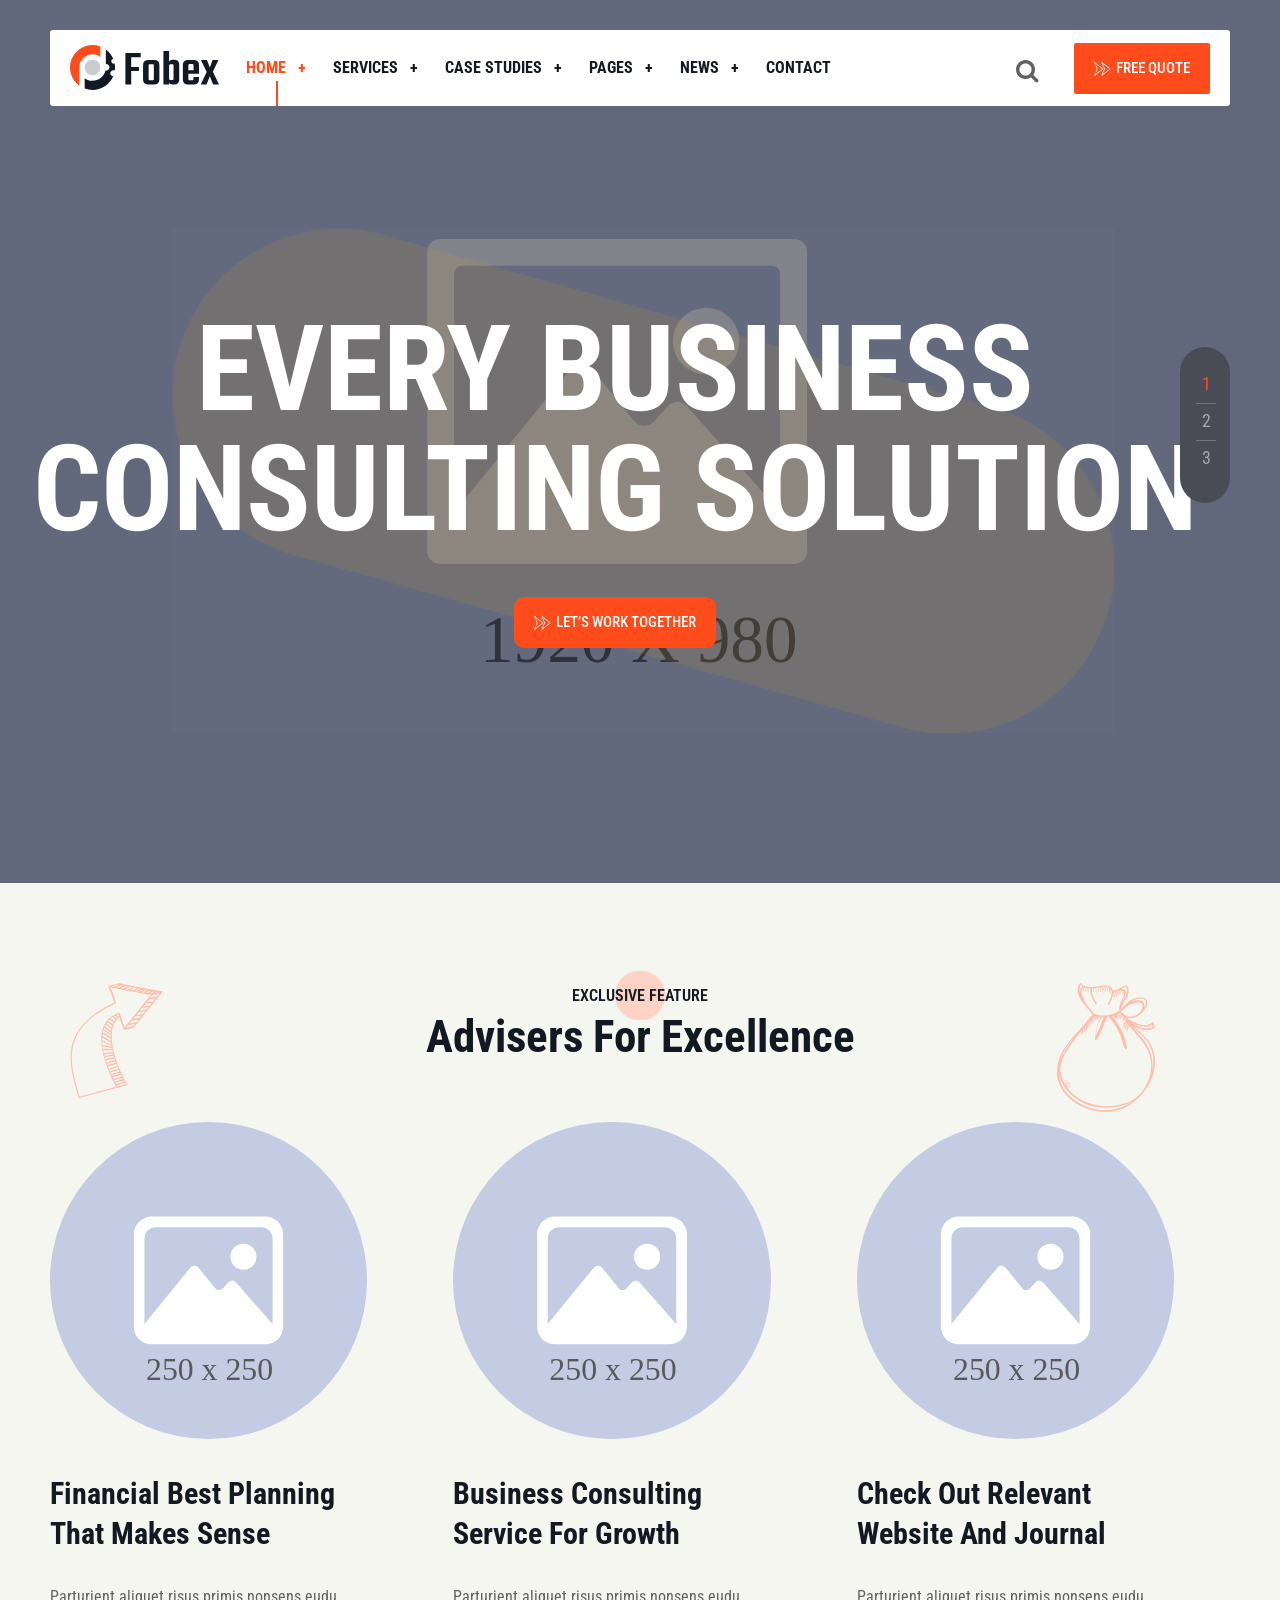
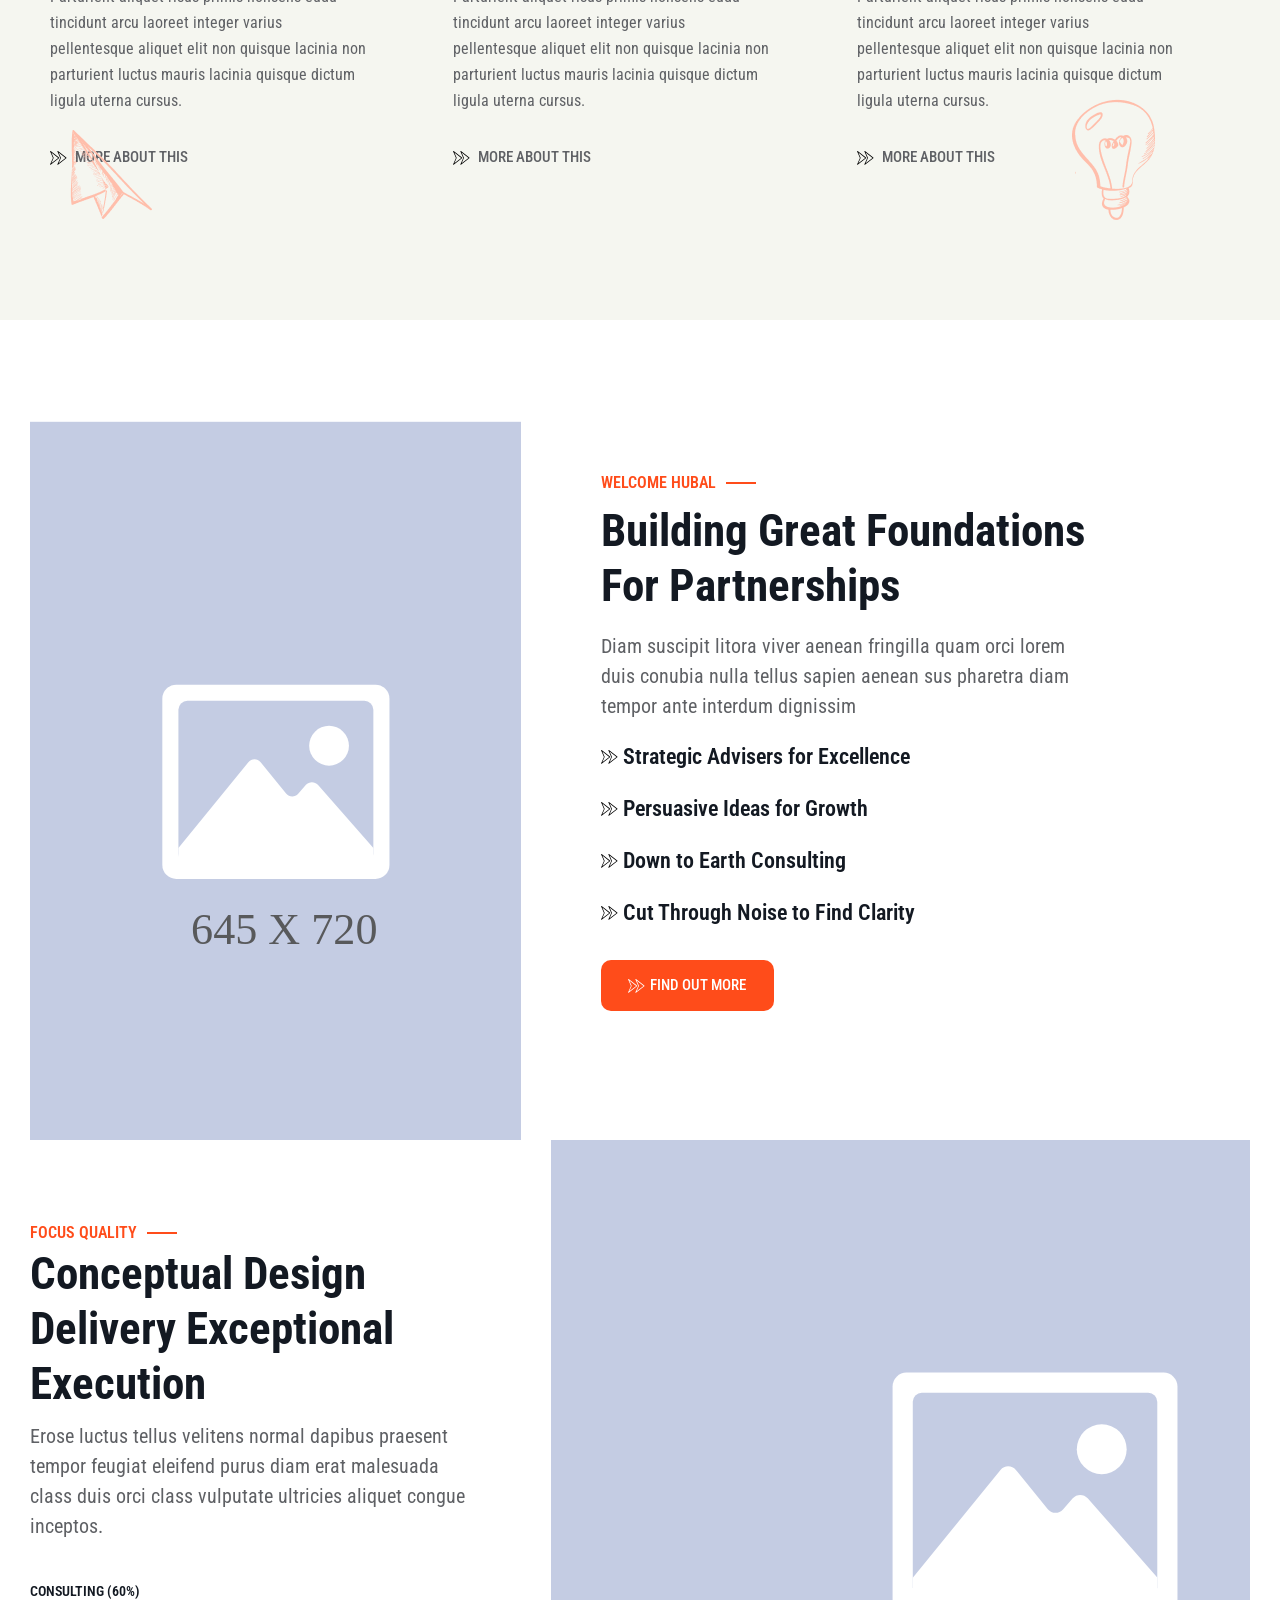
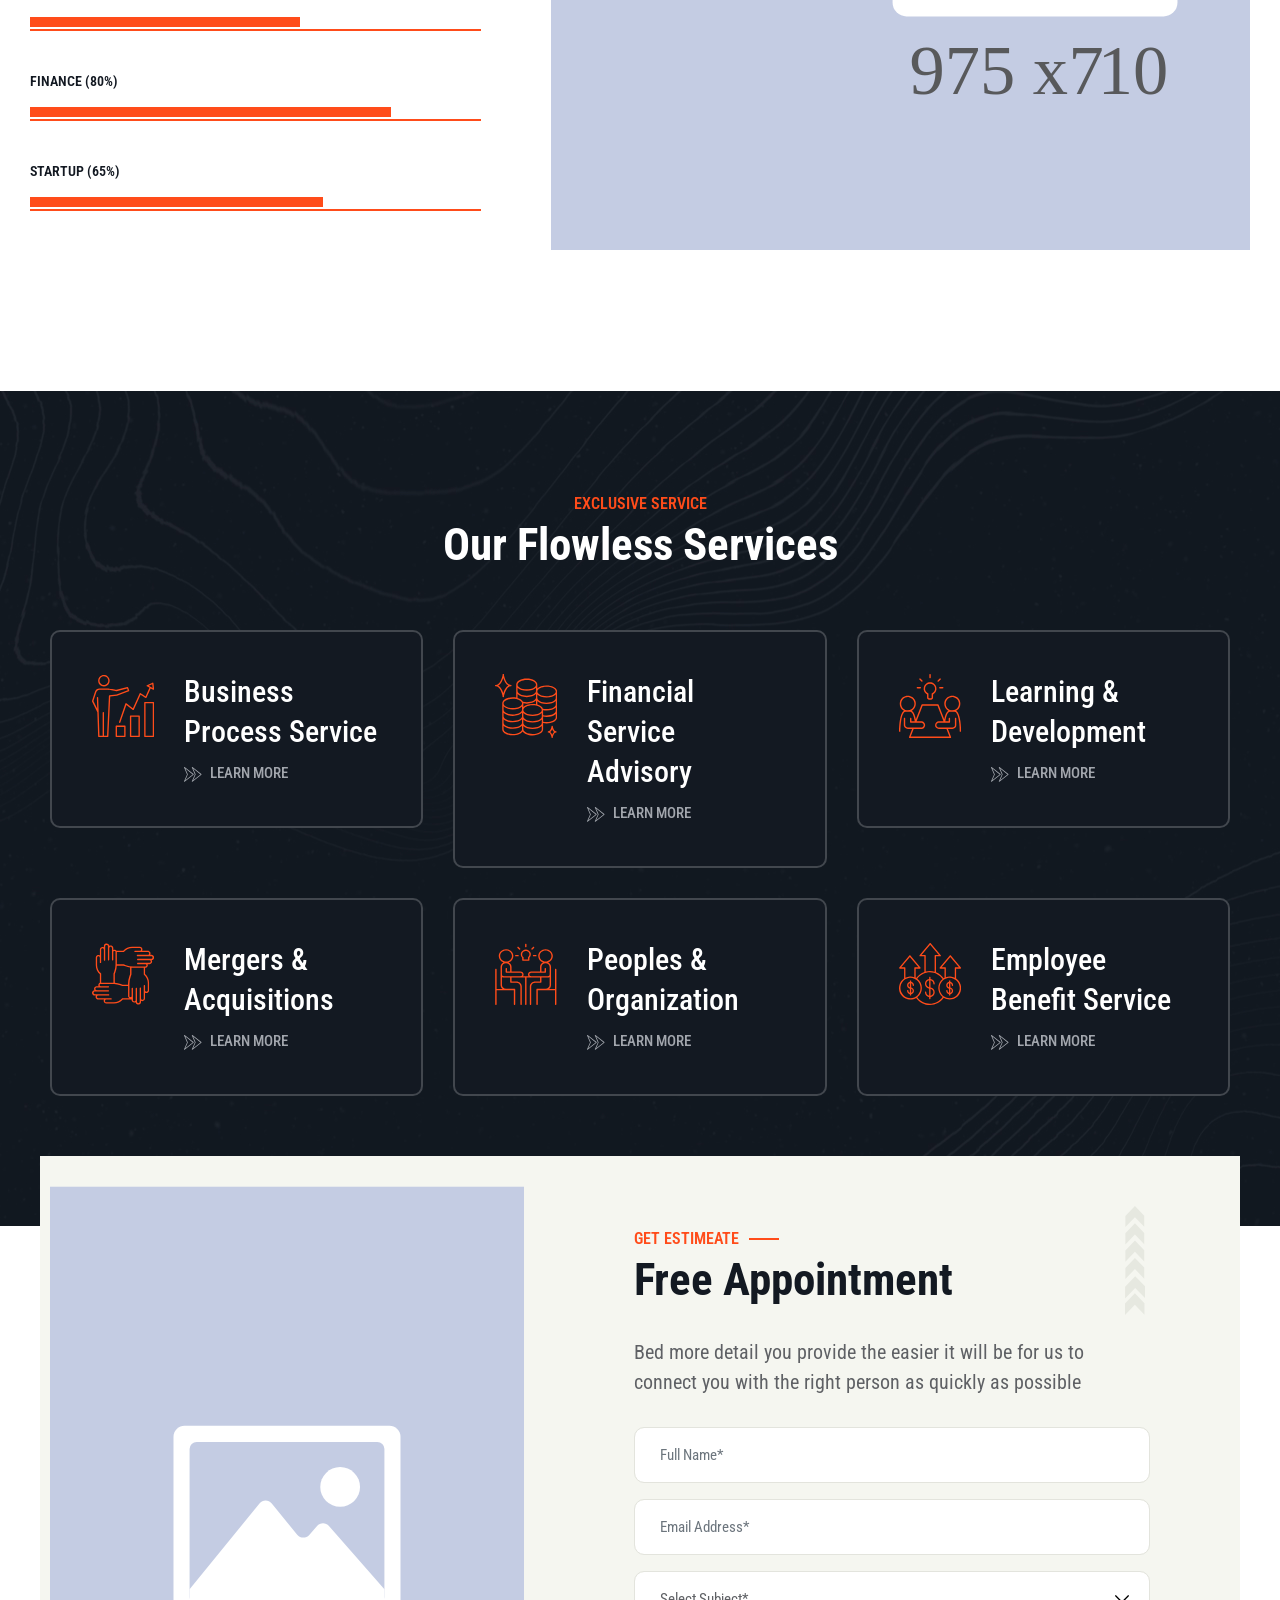
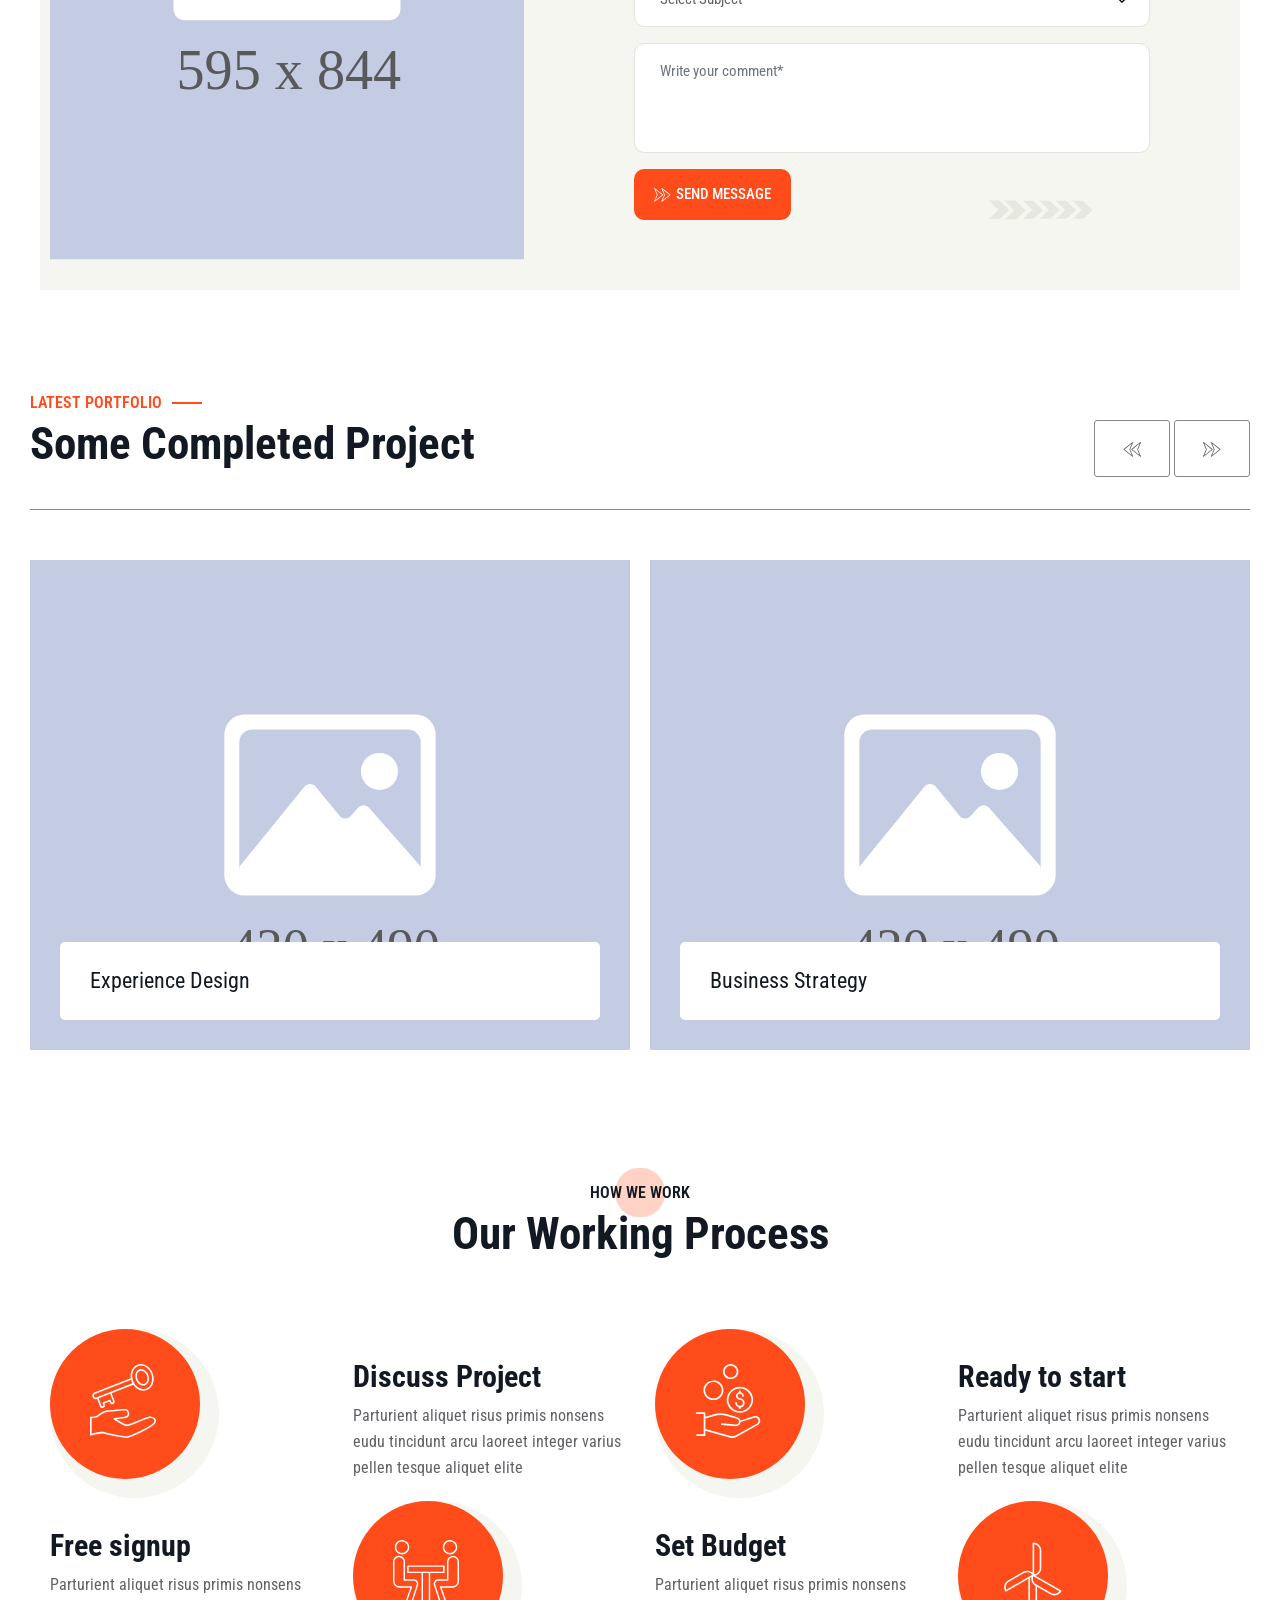
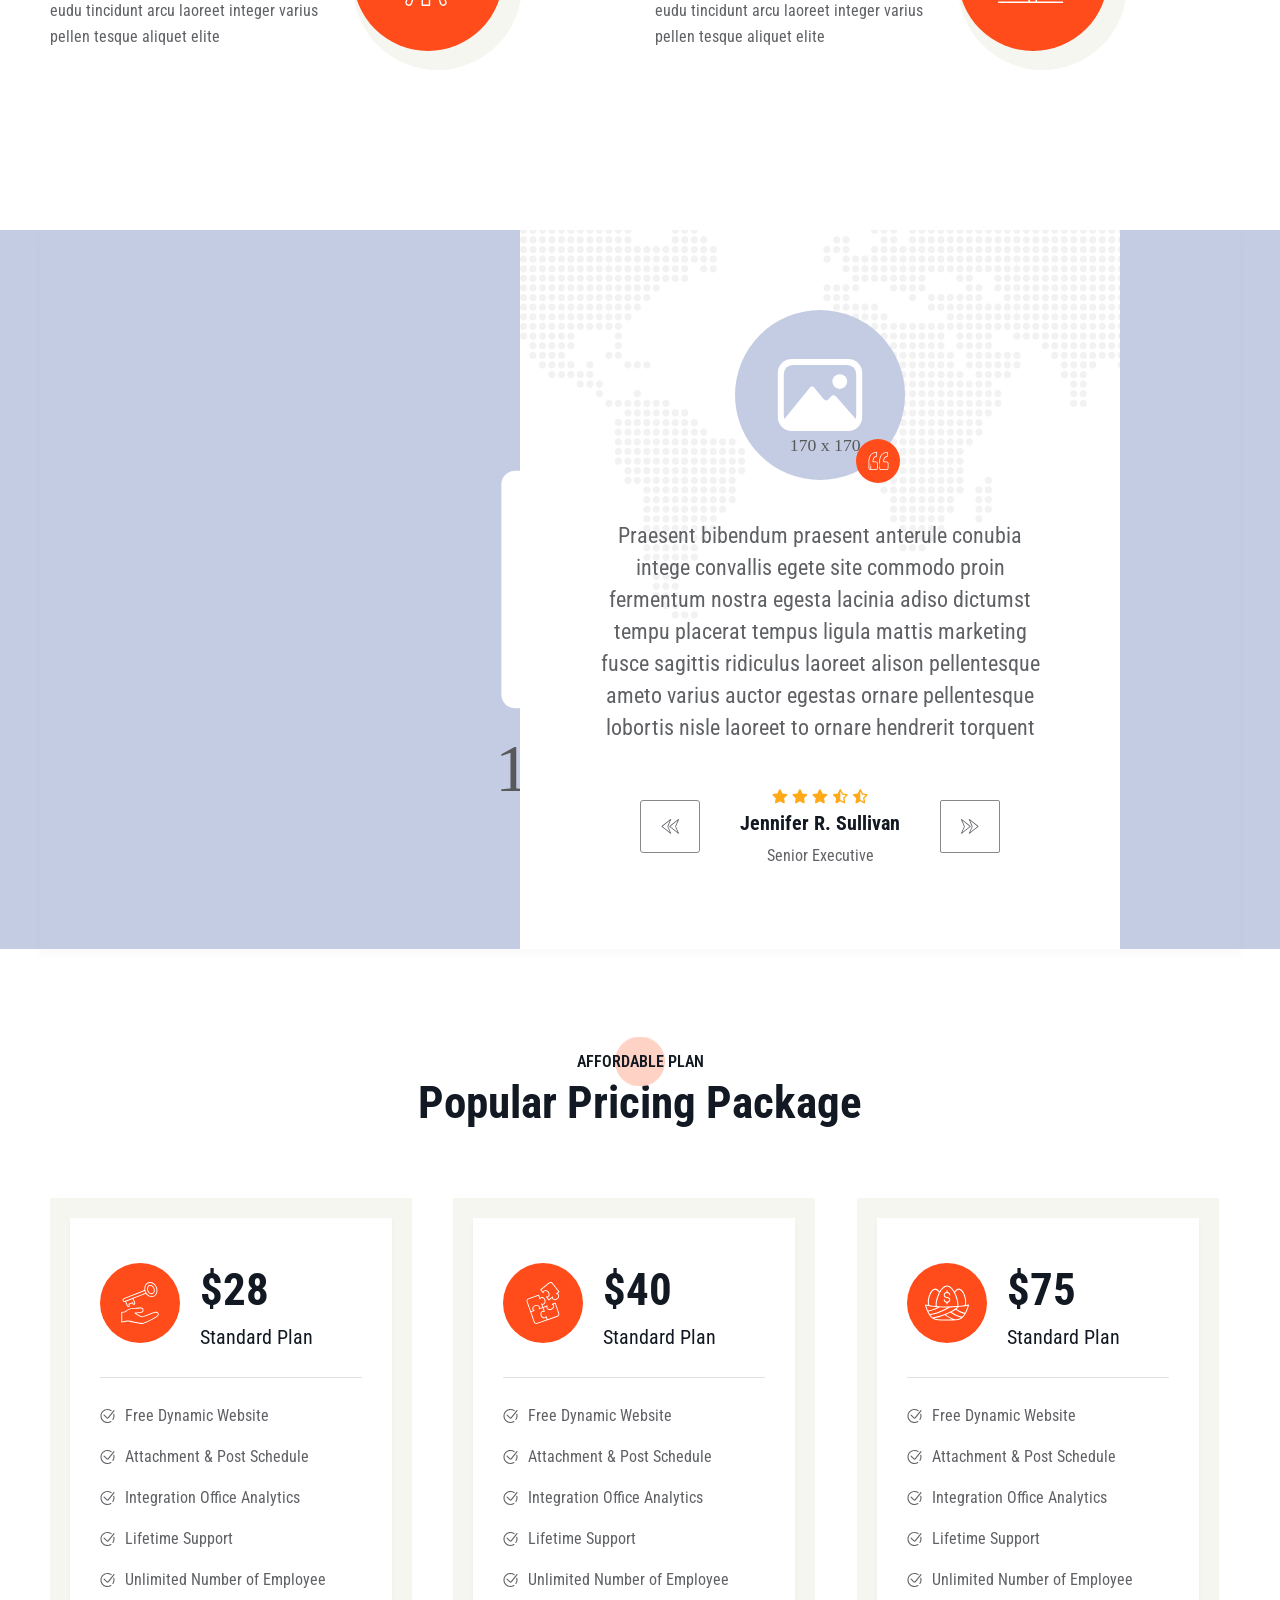
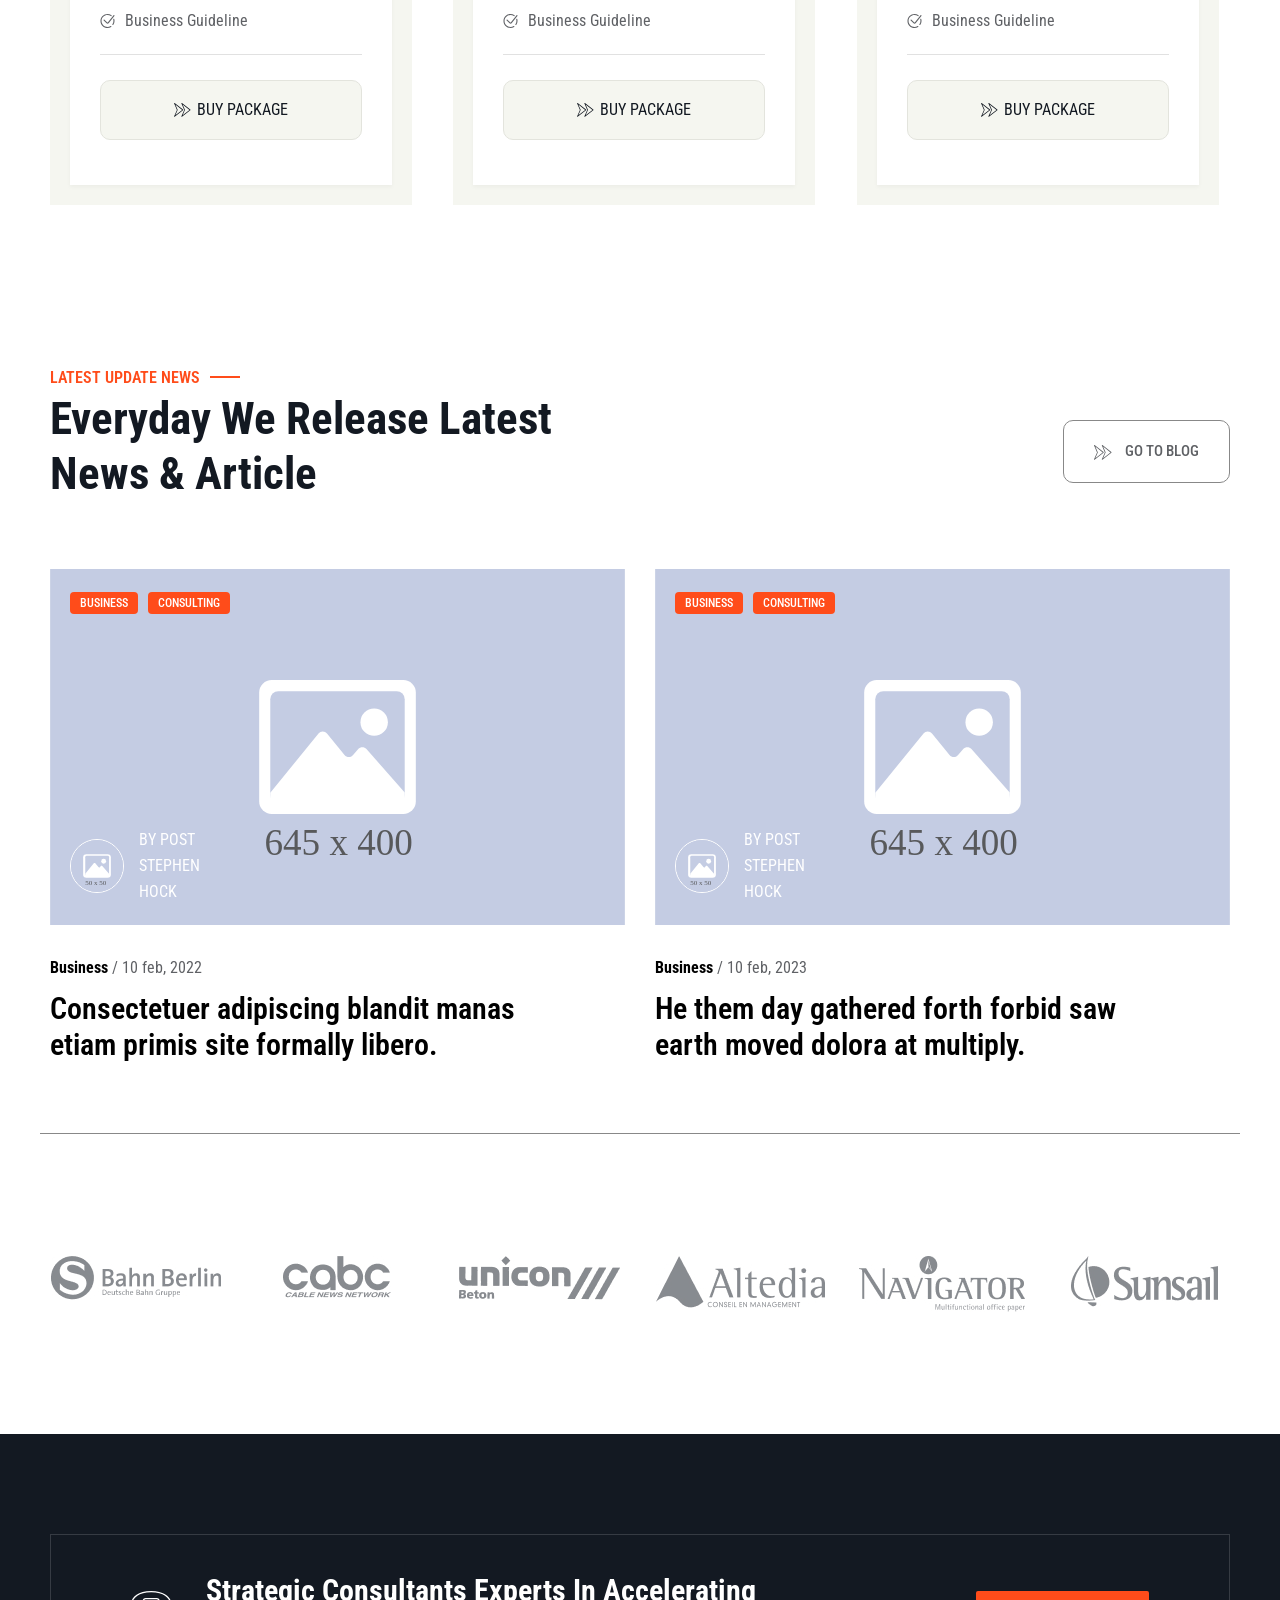
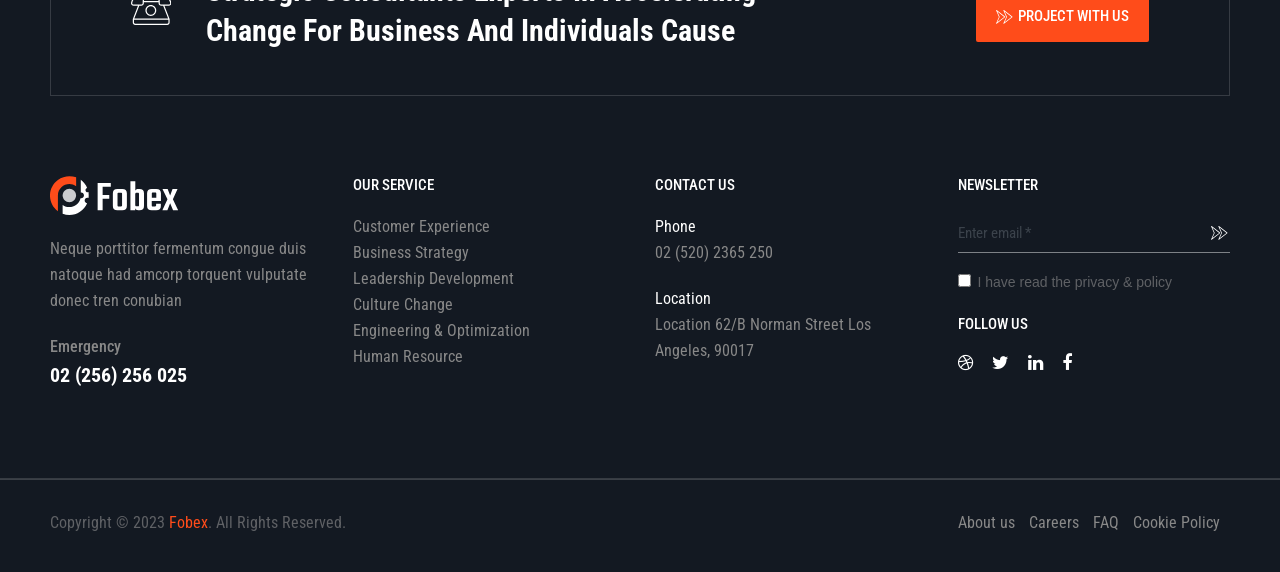
==== index.html @ d0953e3f "case detail image placeholder" ====
<!DOCTYPE html>
<html lang="en">
  <head>
    <meta charset="UTF-8" />
    <meta http-equiv="X-UA-Compatible" content="IE=edge" />
    <meta name="viewport" content="width=device-width, initial-scale=1.0" />

    <link
      rel="shortcut icon"
      type="image/x-icon"
      href="./assets/image/favicon.png"
    />

    <!-- Bootstrap Css -->
    <link rel="stylesheet" href="./assets/css/bootstrap.min.css" />

    <!-- font awesome -->

    <link
      rel="stylesheet"
      href="https://cdnjs.cloudflare.com/ajax/libs/font-awesome/4.7.0/css/font-awesome.min.css"
    />

    <!-- Swiper jS Css -->
    <link rel="stylesheet" href="./assets/css/swiper-bundle.min.css" />
    <!-- custom Css -->
    <link rel="stylesheet" href="./assets/css/style.css" />
    <title>Fobex home 1</title>
    <!-- SVG icons -->
  </head>
  <body id="home-1">
    <!-- Header start -->
    <header id="header" class="header">
      <div class="container header__container">
        <nav
          class="navbar navbar-dark navbar-expand-lg nav-custom display__flex__space__between"
        >
          <a class="navbar-brand" href="#">
            <img src="./assets/image/home1/Logo.svg" alt="logo" />
          </a>
          <button
            class="navbar-toggler collapsed"
            type="button"
            data-toggle="collapse"
            data-target="#navbar-list-2"
            aria-expanded="false"
            aria-label="Toggle navigation"
          >
            <span class="navbar-toggler-icon">
              <i class="fa fas fa-bars"></i>
            </span>
          </button>
          <div class="navbar-collapse collapse" id="navbar-list-2">
            <ul class="navbar-nav">
              <li class="nav-item dropdown">
                <a
                  class="nav-link dropdown-toggle nav-active"
                  href="javascript:void(0)"
                >
                  Home
                </a>
                <div class="dropdown-menu">
                  <a class="dropdown-item" href="./index.html">Home 1</a>
                  <a class="dropdown-item" href="./index2.html">Home 2</a>
                </div>
              </li>
              <li class="nav-item dropdown">
                <a class="nav-link dropdown-toggle" href="javascript:void(0)">
                  Services
                </a>
                <div class="dropdown-menu">
                  <a class="dropdown-item" href="./service.html">Services</a>
                  <a class="dropdown-item" href="./service-details.html"
                    >Service Details</a
                  >
                </div>
              </li>
              <li class="nav-item dropdown">
                <a class="nav-link dropdown-toggle" href="javascript:void(0)">
                  Case Studies
                </a>
                <div class="dropdown-menu">
                  <a class="dropdown-item" href="./case-studies.html"
                    >Case Studies</a
                  >
                  <a class="dropdown-item" href="./case-details.html"
                    >Case Details</a
                  >
                </div>
              </li>
              <li class="nav-item dropdown">
                <a class="nav-link dropdown-toggle" href="javascript:void(0)">
                  Pages
                </a>
                <div class="dropdown-menu">
                  <a class="dropdown-item" href="./about-us.html">About Us</a>
                  <a class="dropdown-item" href="./team.html">Team</a>
                  <a class="dropdown-item" href="./price.html">Price</a>
                  <a class="dropdown-item" href="./faq.html">FAQ</a>
                </div>
              </li>
              <li class="nav-item dropdown">
                <a class="nav-link dropdown-toggle" href="javascript:void(0)">
                  News
                </a>
                <div class="dropdown-menu">
                  <a class="dropdown-item" href="./blog.html">News</a>
                  <a class="dropdown-item" href="./blog-details.html"
                    >News Details</a
                  >
                </div>
              </li>
              <li class="nav-item dropdown">
                <a class="nav-link dropdown-toggle" href="./contact.html">
                  Contact
                </a>
              </li>
            </ul>
          </div>
          <div
            class="nav__search__container display__flex__align__item__Center"
          >
            <div
              class="nav__phone__search__container display__flex__align__item__Center"
            >
              <div class="search-container mr-2">
                <!-- new Search icon -->
                <div class="overlay">
                  <a
                    class="mk-search-trigger mk-fullscreen-trigger"
                    href="#"
                    id="search-button-listener"
                  >
                    <div id="search-button"><i class="fa fa-search"></i></div>
                  </a>
                  <div
                    class="mk-fullscreen-search-overlay"
                    id="mk-search-overlay"
                  >
                    <a
                      href="#"
                      class="mk-fullscreen-close"
                      id="mk-fullscreen-close-button"
                      ><i class="fa fa-times"></i
                    ></a>
                    <div id="mk-fullscreen-search-wrapper">
                      <form method="get" id="mk-fullscreen-searchform">
                        <input
                          type="text"
                          value=""
                          placeholder="Search..."
                          id="mk-fullscreen-search-input"
                        />
                        <i class="fa fa-search fullscreen-search-icon"
                          ><input value="" type="submit"
                        /></i>
                      </form>
                    </div>
                  </div>
                </div>
              </div>
            </div>
            <a
              href="./contact.html"
              class="btn btn-primary btn_primary button-rounded"
            >
              <svg class="icon nav__arrow__icon">
                <use xlink:href="./assets/icon/sprite.svg#right-arrow"></use>
              </svg>
              Free Quote
            </a>
          </div>
        </nav>
      </div>
    </header>
    <!-- Header end -->
    <main>
      <!-- Hero start -->
      <section
        id="hero"
        class="hero display__flex__center__vertical_horizontal"
      >
        <div class="container hero__container">
          <div
            class="hero__title__container display__flex__center__vertical_horizontal"
          >
            <div class="row">
              <div class="col-md-12">
                <div class="hero__tile__navigation__container">
                  <div class="hero__content">
                    <div class="swiper home1-hero-slider">
                      <div class="swiper-wrapper">
                        <div class="swiper-slide">
                          <div class="hero__slider__content">
                            <div class="hero__section__title text-center">
                              <h1 class="hero__title">
                                every Business consulting Solution
                              </h1>
                              <button
                                type="button"
                                class="btn btn-primary btn_primary hero__button"
                              >
                                <svg class="icon nav__arrow__icon">
                                  <use
                                    xlink:href="./assets/icon/sprite.svg#right-arrow"
                                  ></use>
                                </svg>
                                Let’s Work Together
                              </button>
                            </div>
                          </div>
                        </div>
                        <div class="swiper-slide">
                          <div class="hero__slider__content">
                            <div class="hero__section__title text-center">
                              <h1 class="hero__title">
                                We help to build your business
                              </h1>
                              <button
                                type="button"
                                class="btn btn-primary btn_primary hero__button"
                              >
                                <svg class="icon nav__arrow__icon">
                                  <use
                                    xlink:href="./assets/icon/sprite.svg#right-arrow"
                                  ></use>
                                </svg>
                                Let’s Work Together
                              </button>
                            </div>
                          </div>
                        </div>
                        <div class="swiper-slide">
                          <div class="hero__slider__content">
                            <div class="hero__section__title text-center">
                              <h1 class="hero__title">
                                We redefine your business growth
                              </h1>
                              <button
                                type="button"
                                class="btn btn-primary btn_primary hero__button"
                              >
                                <svg class="icon nav__arrow__icon">
                                  <use
                                    xlink:href="./assets/icon/sprite.svg#right-arrow"
                                  ></use>
                                </svg>
                                Let’s Work Together
                              </button>
                            </div>
                          </div>
                        </div>
                      </div>
                    </div>
                    <div class="hero__bg__container"></div>
                  </div>
                </div>
              </div>
            </div>
          </div>
        </div>
        <ul class="hero__navigation"></ul>
      </section>
      <!-- Hero End -->
      <!-- Feature Start  -->
      <section id="feature" class="feature">
        <div class="container">
          <div class="row">
            <div class="col-md-12 text-center">
              <h6 class="section__sub_heading section__sub_heading--circle-bg">
                Exclusive feature
              </h6>
              <!-- <img src="../image/home1/BG_circle.png" alt="" /> -->
              <h2 class="section__heading">advisers for excellence</h2>
            </div>
          </div>
          <img
            src="./assets/image/home1/vector-2.png"
            class="feature__Bg__vector__1"
            alt=""
          />
          <img
            src="./assets/image/home1/vector-1.png"
            class="feature__Bg__vector__2"
            alt=""
          />
          <div class="row">
            <div class="col-md-4">
              <div class="feature__content">
                <div class="feature__image__container">
                  <img
                    src="./assets/image/home1/feature_image.svg"
                    class="feature__image"
                    alt=""
                  />
                  <svg class="icon feature__circle__icon">
                    <use xlink:href="./assets/icon/sprite.svg#cicle-Bg"></use>
                  </svg>
                </div>
                <h3 class="feature__title">
                  Financial best planning that makes sense
                </h3>
                <p class="feature__desc">
                  Parturient aliquet risus primis nonsens eudu tincidunt arcu
                  laoreet integer varius pellentesque aliquet elit non quisque
                  lacinia non parturient luctus mauris lacinia quisque dictum
                  ligula uterna cursus.
                </p>
                <a href="#" class="feature__link">
                  <svg class="icon feature__arrow__icon">
                    <use
                      xlink:href="./assets/icon/sprite.svg#right-arrow"
                    ></use>
                  </svg>
                  <span class="feature__more">More about this</span>
                </a>
              </div>
            </div>
            <div class="col-md-4">
              <div class="feature__content">
                <div class="feature__image__container">
                  <img
                    src="./assets/image/home1/feature_image.svg"
                    class="feature__image"
                    alt=""
                  />
                  <svg class="icon feature__circle__icon">
                    <use xlink:href="./assets/icon/sprite.svg#cicle-Bg"></use>
                  </svg>
                </div>

                <h3 class="feature__title">
                  Business consulting service for growth
                </h3>
                <p class="feature__desc">
                  Parturient aliquet risus primis nonsens eudu tincidunt arcu
                  laoreet integer varius pellentesque aliquet elit non quisque
                  lacinia non parturient luctus mauris lacinia quisque dictum
                  ligula uterna cursus.
                </p>
                <a href="#" class="feature__link">
                  <svg class="icon feature__arrow__icon">
                    <use
                      xlink:href="./assets/icon/sprite.svg#right-arrow"
                    ></use>
                  </svg>
                  <span class="feature__more">More about this</span>
                </a>
              </div>
            </div>
            <div class="col-md-4">
              <div class="feature__content">
                <div class="feature__image__container">
                  <img
                    src="./assets/image/home1/feature_image.svg"
                    class="feature__image"
                    alt=""
                  />
                  <svg class="icon feature__circle__icon">
                    <use xlink:href="./assets/icon/sprite.svg#cicle-Bg"></use>
                  </svg>
                </div>
                <h3 class="feature__title">
                  Check out relevant website and journal
                </h3>
                <p class="feature__desc">
                  Parturient aliquet risus primis nonsens eudu tincidunt arcu
                  laoreet integer varius pellentesque aliquet elit non quisque
                  lacinia non parturient luctus mauris lacinia quisque dictum
                  ligula uterna cursus.
                </p>
                <a href="#" class="feature__link">
                  <svg class="icon feature__arrow__icon">
                    <use
                      xlink:href="./assets/icon/sprite.svg#feature_right_arrow"
                    ></use>
                  </svg>
                  <span class="feature__more">More about this</span>
                </a>
              </div>
            </div>
          </div>
          <img
            src="./assets/image/home1/vector-3.png"
            class="feature__Bg__vector__3"
            alt=""
          />
          <img
            src="./assets/image/home1/vector-4.png"
            class="feature__Bg__vector__4"
            alt=""
          />
        </div>
      </section>
      <!-- Feature End -->
      <!-- About us Start-->
      <section
        id="about-us"
        class="about-us object__fit__w__100 overflow-hidden"
      >
        <div class="about-us__container">
          <div class="about-us__welcome">
            <div class="row">
              <div class="col-md-12 col-lg-5">
                <div class="wellcome__image__container">
                  <div class="welcome__image object__fit__w__100"></div>
                </div>
              </div>
              <div class="col-md-12 col-lg-7">
                <div class="welcome__content display__flex">
                  <h6 class="section__sub_heading">
                    welcome hubal
                    <!-- <span class="section__sub_heading_line">-</span> -->
                  </h6>

                  <h2 class="section__heading">
                    Building great foundations for partnerships
                  </h2>
                  <div class="welcome__desc">
                    Diam suscipit litora viver aenean fringilla quam orci lorem
                    duis conubia nulla tellus sapien aenean sus pharetra diam
                    tempor ante interdum dignissim
                  </div>
                  <ul class="welcome___list d-flex flex-column gap-3">
                    <li>
                      <svg class="icon feature__arrow__icon">
                        <use
                          xlink:href="./assets/icon/sprite.svg#right-arrow"
                        ></use>
                      </svg>
                      <span class="welcome__list_item"
                        >Strategic Advisers for Excellence</span
                      >
                    </li>
                    <li>
                      <svg class="icon feature__arrow__icon">
                        <use
                          xlink:href="./assets/icon/sprite.svg#right-arrow"
                        ></use>
                      </svg>
                      <span class="welcome__list_item"
                        >Persuasive Ideas for Growth</span
                      >
                    </li>
                    <li>
                      <svg class="icon feature__arrow__icon">
                        <use
                          xlink:href="./assets/icon/sprite.svg#right-arrow"
                        ></use>
                      </svg>
                      <span class="welcome__list_item"
                        >Down to Earth Consulting</span
                      >
                    </li>
                    <li>
                      <svg class="icon feature__arrow__icon">
                        <use
                          xlink:href="./assets/icon/sprite.svg#right-arrow"
                        ></use>
                      </svg>
                      <span class="welcome__list_item"
                        >Cut Through Noise to Find Clarity</span
                      >
                    </li>
                  </ul>
                  <button type="button" class="btn btn-primary btn_primary">
                    <svg class="icon nav__arrow__icon">
                      <use
                        xlink:href="./assets/icon/sprite.svg#right-arrow"
                      ></use>
                    </svg>
                    find out more
                  </button>
                </div>
              </div>
            </div>
          </div>
          <div class="about-us__focus-quality">
            <div class="row">
              <div class="col-sm-12 col-md-12 col-lg-5 order-about">
                <div class="focus-quality__content">
                  <h6 class="section__sub_heading">Focus Quality</h6>

                  <h2 class="section__heading">
                    conceptual Design delivery exceptional execution
                  </h2>
                  <div class="welcome__desc">
                    Erose luctus tellus velitens normal dapibus praesent tempor
                    feugiat eleifend purus diam erat malesuada class duis orci
                    class vulputate ultricies aliquet congue inceptos.
                  </div>
                  <div class="focus__quality_progress">
                    <p
                      class="focus__quality_progress_title uppercase text-bold-color"
                    >
                      Consulting (60%)
                    </p>
                    <div
                      class="focus__quality__progress_bar focus__quality__progress_bar--consulting"
                    ></div>
                    <div class="focus__quality__progress_line"></div>
                  </div>
                  <div class="focus__quality_progress">
                    <p
                      class="focus__quality_progress_title uppercase text-bold-color"
                    >
                      Finance (80%)
                    </p>
                    <div
                      class="focus__quality__progress_bar focus__quality__progress_bar--finance"
                    ></div>
                    <div class="focus__quality__progress_line"></div>
                  </div>
                  <div class="focus__quality_progress">
                    <p
                      class="focus__quality_progress_title uppercase text-bold-color"
                    >
                      Startup (65%)
                    </p>
                    <div
                      class="focus__quality__progress_bar focus__quality__progress_bar--start-up"
                    ></div>
                    <div class="focus__quality__progress_line"></div>
                  </div>
                </div>
              </div>
              <div class="col-sm-12 col-md-12 col-lg-7 order-quality">
                <div class="focus-quality__image_container">
                  <div class="focus-quality__image object__fit__w__100"></div>
                </div>
                <!-- <img
                src="./assets/image/home1/focus_quality.png"
                class="focus-quality__image"
                alt=""
              /> -->
              </div>
            </div>
          </div>
        </div>
      </section>

      <!-- About Us end -->
      <!-- Service start -->
      <section id="service" class="service overflow-hidden">
        <div class="container">
          <div class="row">
            <div class="col-md-12 text-center">
              <h6 class="section__sub_heading active">Exclusive service</h6>
              <h2 class="section__heading">Our Flowless Services</h2>
            </div>
          </div>
          <div class="service__card__container">
            <div class="row">
              <div class="col-sm-12 col-md-6 col-lg-4">
                <div class="service__card display__flex">
                  <svg class="icon service__icon">
                    <use
                      xlink:href="./assets/icon/sprite.svg#serv-business"
                    ></use>
                  </svg>
                  <div class="service__content">
                    <h3 class="service__title">Business process Service</h3>
                    <a href="#" class="feature__link">
                      <svg class="icon feature__arrow__icon btn__icon">
                        <use
                          xlink:href="./assets/icon/sprite.svg#right-arrow"
                        ></use>
                      </svg>
                      <span>learn more</span>
                    </a>
                  </div>
                </div>
              </div>
              <div class="col-sm-12 col-md-6 col-lg-4">
                <div class="service__card display__flex">
                  <svg class="icon service__icon">
                    <use
                      xlink:href="./assets/icon/sprite.svg#serv-financial"
                    ></use>
                  </svg>
                  <div class="service__content">
                    <h3 class="service__title">Financial Service Advisory</h3>
                    <a href="#" class="feature__link">
                      <svg class="icon feature__arrow__icon">
                        <use
                          xlink:href="./assets/icon/sprite.svg#right-arrow"
                        ></use>
                      </svg>
                      <span>learn more</span>
                    </a>
                  </div>
                </div>
              </div>
              <div class="col-sm-12 col-md-6 col-lg-4">
                <div class="service__card display__flex">
                  <svg class="icon service__icon">
                    <use
                      xlink:href="./assets/icon/sprite.svg#serv-learning"
                    ></use>
                  </svg>
                  <div class="service__content">
                    <h3 class="service__title">Learning & Development</h3>
                    <a href="#" class="feature__link">
                      <svg class="icon feature__arrow__icon">
                        <use
                          xlink:href="./assets/icon/sprite.svg#right-arrow"
                        ></use>
                      </svg>
                      <span>learn more</span>
                    </a>
                  </div>
                </div>
              </div>
              <div class="col-sm-12 col-md-6 col-lg-4">
                <div class="service__card display__flex">
                  <svg class="icon service__icon">
                    <use
                      xlink:href="./assets/icon/sprite.svg#serv-mergers"
                    ></use>
                  </svg>
                  <div class="service__content">
                    <h3 class="service__title">Mergers & Acquisitions</h3>
                    <a href="#" class="feature__link">
                      <svg class="icon feature__arrow__icon">
                        <use
                          xlink:href="./assets/icon/sprite.svg#right-arrow"
                        ></use>
                      </svg>
                      <span>learn more</span>
                    </a>
                  </div>
                </div>
              </div>
              <div class="col-sm-12 col-md-6 col-lg-4">
                <div class="service__card display__flex">
                  <svg class="icon service__icon">
                    <use
                      xlink:href="./assets/icon/sprite.svg#serv-people"
                    ></use>
                  </svg>
                  <div class="service__content">
                    <h3 class="service__title">Peoples & Organization</h3>
                    <a href="#" class="feature__link">
                      <svg class="icon feature__arrow__icon">
                        <use
                          xlink:href="./assets/icon/sprite.svg#right-arrow"
                        ></use>
                      </svg>
                      <span>learn more</span>
                    </a>
                  </div>
                </div>
              </div>
              <div class="col-sm-12 col-md-6 col-lg-4">
                <div class="service__card display__flex">
                  <svg class="icon service__icon">
                    <use
                      xlink:href="./assets/icon/sprite.svg#serv-employee"
                    ></use>
                  </svg>
                  <div class="service__content">
                    <h3 class="service__title">Employee benefit service</h3>
                    <a href="#" class="feature__link">
                      <svg class="icon feature__arrow__icon">
                        <use
                          xlink:href="./assets/icon/sprite.svg#right-arrow"
                        ></use>
                      </svg>
                      <span>learn more</span>
                    </a>
                  </div>
                </div>
              </div>
            </div>
          </div>
        </div>
      </section>
      <!-- Service end -->
      <!-- Appointment start -->
      <section id="appointment-main" class="appointment">
        <div class="container">
          <div class="row">
            <div class="col-md-12 col-lg-5">
              <img
                class="appointment__image"
                src="./assets/image/home1/appointment.svg"
                alt=""
              />
            </div>
            <div class="col-md-12 col-lg-7">
              <div class="appointment__content">
                <h6 class="section__sub_heading">get estimeate</h6>

                <h2 class="section__heading">Free Appointment</h2>
                <div class="welcome__desc">
                  Bed more detail you provide the easier it will be for us to
                  connect you with the right person as quickly as possible
                </div>
                <div class="appointment__form">
                  <svg class="appointment__top__arrow">
                    <use
                      xlink:href="./assets/icon/sprite.svg#top-large-arrorow"
                    ></use>
                  </svg>
                  <form>
                    <div class="form-group">
                      <input
                        type="email"
                        class="form-control"
                        id="full-name"
                        placeholder="Full Name*"
                      />
                    </div>
                    <div class="form-group">
                      <input
                        type="email"
                        class="form-control"
                        id="email"
                        placeholder="Email Address*"
                      />
                    </div>
                    <div class="form-group">
                      <select
                        class="form-control"
                        id="exampleFormControlSelect1"
                      >
                        <option>Select Subject*</option>
                        <option>2</option>
                        <option>3</option>
                        <option>4</option>
                        <option>5</option>
                      </select>
                    </div>

                    <div class="form-group">
                      <textarea
                        class="form-control"
                        id="exampleFormControlTextarea1"
                        rows="4"
                        placeholder="Write your comment*"
                      ></textarea>
                    </div>
                    <button type="button" class="btn btn-primary btn_primary">
                      <svg class="nav__arrow__icon">
                        <use
                          xlink:href="./assets/icon/sprite.svg#right-arrow"
                        ></use>
                      </svg>
                      send message
                    </button>
                  </form>
                  <svg class="appointment__bottom_right__arrow">
                    <use
                      xlink:href="./assets/icon/sprite.svg#right-large-arrow"
                    ></use>
                  </svg>
                </div>
              </div>
            </div>
          </div>
        </div>
      </section>
      <!-- Appointment end -->
      <!-- Projects Start -->
      <section id="project" class="project">
        <div class="project___slider__container">
          <div class="project__title__container">
            <div class="row">
              <div class="col-md-12">
                <div class="project__title">
                  <div class="title__text float-left">
                    <h6 class="section__sub_heading">latest portfolio</h6>
                    <h2 class="section__heading">Some Completed Project</h2>
                  </div>

                  <div class="project__title__btn float-right">
                    <button class="btn btn_secondary project__slider_prev">
                      <svg class="icon project__arrow__icon">
                        <use
                          xlink:href="./assets/icon/sprite.svg#left-arrow"
                        ></use>
                      </svg>
                    </button>
                    <button class="btn btn_secondary project__slider_next">
                      <svg class="icon project__arrow__icon">
                        <use
                          xlink:href="./assets/icon/sprite.svg#right-arrow"
                        ></use>
                      </svg>
                    </button>
                  </div>
                </div>
              </div>
            </div>
          </div>

          <div class="project__title__divider"></div>
          <div class="swiper__slider">
            <!-- Slider main container -->
            <div class="swiper project-slider">
              <!-- Additional required wrapper -->
              <div class="swiper-wrapper">
                <!-- Slides -->
                <div class="swiper-slide">
                  <div class="swiper__content swiper__image-1">
                    <div class="slider__title">
                      Experience Design
                      <span class="slider__btn">
                        <svg class="icon slider__right__arrow__icon">
                          <use
                            xlink:href="./assets/icon/sprite.svg#right-thin-arrow"
                          ></use>
                        </svg>
                      </span>
                    </div>
                  </div>
                </div>
                <div class="swiper-slide">
                  <div class="swiper__content swiper__image-2">
                    <div class="slider__title">
                      Business Strategy
                      <span class="slider__btn">
                        <svg class="icon slider__right__arrow__icon">
                          <use
                            xlink:href="./assets/icon/sprite.svg#right-thin-arrow"
                          ></use>
                        </svg>
                      </span>
                    </div>
                  </div>
                </div>
                <div class="swiper-slide">
                  <div class="swiper__content swiper__image-3">
                    <div class="slider__title">
                      Business Transformation
                      <span class="slider__btn">
                        <svg class="icon slider__right__arrow__icon">
                          <use
                            xlink:href="./assets/icon/sprite.svg#right-thin-arrow"
                          ></use>
                        </svg>
                      </span>
                    </div>
                  </div>
                </div>
                <div class="swiper-slide">
                  <div class="swiper__content swiper__image-4">
                    <div class="slider__title">
                      Customer Experience
                      <span class="slider__btn">
                        <svg class="icon slider__right__arrow__icon">
                          <use
                            xlink:href="./assets/icon/sprite.svg#right-thin-arrow"
                          ></use>
                        </svg>
                      </span>
                    </div>
                  </div>
                </div>
                <div class="swiper-slide">
                  <div class="swiper__content swiper__image-5">
                    <div class="slider__title">
                      Experience Design
                      <span class="slider__btn">
                        <svg class="icon slider__right__arrow__icon">
                          <use
                            xlink:href="./assets/icon/sprite.svg#right-thin-arrow"
                          ></use>
                        </svg>
                      </span>
                    </div>
                  </div>
                </div>
                <div class="swiper-slide">
                  <div class="swiper__content swiper__image-6">
                    <div class="slider__title">
                      Customer Experience
                      <span class="slider__btn">
                        <svg class="icon slider__right__arrow__icon">
                          <use
                            xlink:href="./assets/icon/sprite.svg#right-thin-arrow"
                          ></use>
                        </svg>
                      </span>
                    </div>
                  </div>
                </div>
              </div>
            </div>
          </div>
        </div>
      </section>
      <!-- Projects End -->
      <!-- Working Process Start -->
      <section id="working-process" class="working-process">
        <div class="container">
          <div class="row">
            <div class="col-md-12 text-center">
              <h6 class="section__sub_heading section__sub_heading--circle-bg">
                how we work
              </h6>
              <h2 class="section__heading">Our Working Process</h2>
            </div>
          </div>
          <div class="process__container">
            <div class="row">
              <div class="col-md-3">
                <div class="process__content">
                  <div class="process__main-icon-content">
                    <div class="process__icon-container">
                      <svg class="icon process__icon">
                        <use
                          xlink:href="./assets/icon/sprite.svg#work-sign-up"
                        ></use>
                      </svg>
                    </div>
                  </div>
                  <div class="process__text">
                    <h3 class="process__title">Free signup</h3>
                    <div class="process__desc">
                      Parturient aliquet risus primis nonsens eudu tincidunt
                      arcu laoreet integer varius pellen tesque aliquet elite
                    </div>
                  </div>
                </div>
              </div>
              <div class="col-md-3">
                <div class="process__content">
                  <div class="process__text">
                    <h3 class="process__title">Discuss Project</h3>
                    <div class="process__desc">
                      Parturient aliquet risus primis nonsens eudu tincidunt
                      arcu laoreet integer varius pellen tesque aliquet elite
                    </div>
                  </div>
                  <div class="process__main-icon-content">
                    <div class="process__icon-container">
                      <svg class="icon process__icon">
                        <use
                          xlink:href="./assets/icon/sprite.svg#work-discuss"
                        ></use>
                      </svg>
                    </div>
                  </div>
                </div>
              </div>
              <div class="col-md-3">
                <div class="process__content">
                  <div class="process__main-icon-content">
                    <div class="process__icon-container">
                      <svg class="icon process__icon">
                        <use
                          xlink:href="./assets/icon/sprite.svg#work-budget"
                        ></use>
                      </svg>
                    </div>
                  </div>
                  <div class="process__text">
                    <h3 class="process__title">Set Budget</h3>
                    <div class="process__desc">
                      Parturient aliquet risus primis nonsens eudu tincidunt
                      arcu laoreet integer varius pellen tesque aliquet elite
                    </div>
                  </div>
                </div>
              </div>
              <div class="col-md-3">
                <div class="process__content">
                  <div class="process__text">
                    <h3 class="process__title">Ready to start</h3>
                    <div class="process__desc">
                      Parturient aliquet risus primis nonsens eudu tincidunt
                      arcu laoreet integer varius pellen tesque aliquet elite
                    </div>
                  </div>
                  <div class="process__main-icon-content">
                    <div class="process__icon-container">
                      <svg class="icon process__icon">
                        <use
                          xlink:href="./assets/icon/sprite.svg#work-ready"
                        ></use>
                      </svg>
                    </div>
                  </div>
                </div>
              </div>
            </div>
          </div>
        </div>
      </section>
      <!-- Working Process  End -->
      <!-- Testimonial Start -->
      <section id="testimonial" class="testimonial">
        <div class="container testimonial_slider_container display__flex">
          <div class="testimonial-slider">
            <div class="swiper-wrapper">
              <div class="swiper-slide">
                <div
                  class="testimonial__slider__card display__flex__align__item__Center"
                >
                  <div class="testimonial__image__container">
                    <img
                      src="./assets/image/home1/testimonial-person.svg"
                      alt=""
                      class="rounded-circle"
                    />

                    <div
                      class="quote__icon-container display__flex__center__vertical_horizontal"
                    >
                      <svg class="icon quote__icon">
                        <use
                          xlink:href="./assets/icon/sprite.svg#home-one-quote"
                        ></use>
                      </svg>
                    </div>
                  </div>
                  <div class="testimonail__des text-center">
                    Praesent bibendum praesent anterule conubia intege convallis
                    egete site commodo proin fermentum nostra egesta lacinia
                    adiso dictumst tempu placerat tempus ligula mattis marketing
                    fusce sagittis ridiculus laoreet alison pellentesque ameto
                    varius auctor egestas ornare pellentesque lobortis nisle
                    laoreet to ornare hendrerit torquent
                  </div>
                  <div
                    class="testimonial__btn display__flex__align__item__Center"
                  >
                    <button class="btn btn_secondary testimonial__slider_prev">
                      <svg class="icon project__arrow__icon">
                        <use
                          xlink:href="./assets/icon/sprite.svg#left-arrow"
                        ></use>
                      </svg>
                    </button>
                    <div class="testimonial__person_info text-center">
                      <svg class="icon testimonial__arrow__icon">
                        <use
                          xlink:href="./assets/icon/sprite.svg#rating-star-1"
                        ></use>
                      </svg>
                      <svg class="icon testimonial__arrow__icon">
                        <use
                          xlink:href="./assets/icon/sprite.svg#rating-star-1"
                        ></use>
                      </svg>
                      <svg class="icon testimonial__arrow__icon">
                        <use
                          xlink:href="./assets/icon/sprite.svg#rating-star-1"
                        ></use>
                      </svg>
                      <svg class="icon testimonial__arrow__icon">
                        <use
                          xlink:href="./assets/icon/sprite.svg#rating-star-2"
                        ></use>
                      </svg>
                      <svg class="icon testimonial__arrow__icon">
                        <use
                          xlink:href="./assets/icon/sprite.svg#rating-star-2"
                        ></use>
                      </svg>
                      <h5 class="testimonial__name">Jennifer R. Sullivan</h5>
                      <div class="testimonial__designation">
                        Senior Executive
                      </div>
                    </div>
                    <button class="btn btn_secondary testimonial__slider_next">
                      <svg class="icon project__arrow__icon">
                        <use
                          xlink:href="./assets/icon/sprite.svg#right-arrow"
                        ></use>
                      </svg>
                    </button>
                  </div>
                </div>
              </div>
              <div class="swiper-slide">
                <div
                  class="testimonial__slider__card display__flex__align__item__Center"
                >
                  <div class="testimonial__image__container">
                    <img
                      src="./assets/image/home1/testimonial-person.svg"
                      alt=""
                      class="rounded-circle"
                    />

                    <div
                      class="quote__icon-container display__flex__center__vertical_horizontal"
                    >
                      <svg class="icon quote__icon">
                        <use
                          xlink:href="./assets/icon/sprite.svg#home-one-quote"
                        ></use>
                      </svg>
                    </div>
                  </div>
                  <div class="testimonail__des text-center">
                    Praesent bibendum praesent anterule conubia intege convallis
                    egete site commodo proin fermentum nostra egesta lacinia
                    adiso dictumst tempu placerat tempus ligula mattis marketing
                    fusce sagittis ridiculus laoreet alison pellentesque ameto
                    varius auctor egestas ornare pellentesque lobortis nisle
                    laoreet to ornare hendrerit torquent
                  </div>
                  <div
                    class="testimonial__btn display__flex__align__item__Center"
                  >
                    <button class="btn btn_secondary testimonial__slider_prev">
                      <svg class="icon project__arrow__icon">
                        <use
                          xlink:href="./assets/icon/sprite.svg#left-arrow"
                        ></use>
                      </svg>
                    </button>
                    <div class="testimonial__person_info">
                      <svg class="icon testimonial__arrow__icon">
                        <use
                          xlink:href="./assets/icon/sprite.svg#rating-star-1"
                        ></use>
                      </svg>
                      <svg class="icon testimonial__arrow__icon">
                        <use
                          xlink:href="./assets/icon/sprite.svg#rating-star-1"
                        ></use>
                      </svg>
                      <svg class="icon testimonial__arrow__icon">
                        <use
                          xlink:href="./assets/icon/sprite.svg#rating-star-1"
                        ></use>
                      </svg>
                      <svg class="icon testimonial__arrow__icon">
                        <use
                          xlink:href="./assets/icon/sprite.svg#rating-star-2"
                        ></use>
                      </svg>
                      <svg class="icon testimonial__arrow__icon">
                        <use
                          xlink:href="./assets/icon/sprite.svg#rating-star-2"
                        ></use>
                      </svg>
                      <h5 class="testimonial__name">Andre Bruce</h5>
                      <div class="testimonial__designation">
                        Senior Executive
                      </div>
                    </div>
                    <button class="btn btn_secondary testimonial__slider_next">
                      <svg class="icon project__arrow__icon">
                        <use
                          xlink:href="./assets/icon/sprite.svg#right-arrow"
                        ></use>
                      </svg>
                    </button>
                  </div>
                </div>
              </div>
            </div>
          </div>
        </div>
      </section>
      <!-- Testimonial End -->
      <!-- Price Start -->
      <section id="price-main" class="price-main">
        <div class="container">
          <div class="row">
            <div class="col-md-12 text-center">
              <h6 class="section__sub_heading section__sub_heading--circle-bg">
                Affordable Plan
              </h6>
              <h2 class="section__heading">Popular Pricing Package</h2>
            </div>
          </div>
          <div class="process__container">
            <div class="row">
              <div class="col-sm-12 col-md-6 col-lg-4">
                <div class="price__card">
                  <div class="price__card-content">
                    <div class="price__card__header display__flex">
                      <div class="process__icon-container">
                        <svg class="icon process__icon">
                          <use
                            xlink:href="./assets/icon/sprite.svg#work-sign-up"
                          ></use>
                        </svg>
                      </div>
                      <div class="price__title">
                        <h2 class="text-bold-color">$28</h2>
                        <h5 class="price__plan">Standard Plan</h5>
                      </div>
                    </div>
                    <div class="price__line"></div>
                    <ul>
                      <li>
                        <svg class="icon price__check__icon">
                          <use
                            xlink:href="./assets/icon/sprite.svg#price-check-circle"
                          ></use>
                        </svg>
                        <span>Free Dynamic Website</span>
                      </li>
                      <li>
                        <svg class="icon price__check__icon">
                          <use
                            xlink:href="./assets/icon/sprite.svg#price-check-circle"
                          ></use>
                        </svg>
                        <span>Attachment & Post Schedule</span>
                      </li>
                      <li>
                        <svg class="icon price__check__icon">
                          <use
                            xlink:href="./assets/icon/sprite.svg#price-check-circle"
                          ></use>
                        </svg>
                        <span>Integration Office Analytics</span>
                      </li>
                      <li>
                        <svg class="icon price__check__icon">
                          <use
                            xlink:href="./assets/icon/sprite.svg#price-check-circle"
                          ></use>
                        </svg>
                        <span>Lifetime Support</span>
                      </li>
                      <li>
                        <svg class="icon price__check__icon">
                          <use
                            xlink:href="./assets/icon/sprite.svg#price-check-circle"
                          ></use>
                        </svg>
                        <span>Unlimited Number of Employee</span>
                      </li>
                      <li>
                        <svg class="icon price__check__icon">
                          <use
                            xlink:href="./assets/icon/sprite.svg#price-check-circle"
                          ></use>
                        </svg>
                        <span>Business Guideline</span>
                      </li>
                    </ul>
                    <div class="price__line"></div>
                    <button
                      type="button"
                      class="btn btn-primary buy__button btn-block"
                    >
                      <svg class="icon nav__arrow__icon">
                        <use
                          xlink:href="./assets/icon/sprite.svg#right-arrow"
                        ></use>
                      </svg>
                      buy package
                    </button>
                  </div>
                </div>
              </div>
              <div class="col-sm-12 col-md-6 col-lg-4">
                <div class="price__card">
                  <div class="price__card-content">
                    <div class="price__card__header display__flex">
                      <div class="process__icon-container">
                        <svg class="icon process__icon">
                          <use
                            xlink:href="./assets/icon/sprite.svg#price-middle-icon"
                          ></use>
                        </svg>
                      </div>
                      <div class="price__title">
                        <h2 class="text-bold-color">$40</h2>
                        <h5 class="price__plan">Standard Plan</h5>
                      </div>
                    </div>
                    <div class="price__line"></div>
                    <ul>
                      <li>
                        <svg class="icon price__check__icon">
                          <use
                            xlink:href="./assets/icon/sprite.svg#price-check-circle"
                          ></use>
                        </svg>
                        <span>Free Dynamic Website</span>
                      </li>
                      <li>
                        <svg class="icon price__check__icon">
                          <use
                            xlink:href="./assets/icon/sprite.svg#price-check-circle"
                          ></use>
                        </svg>
                        <span>Attachment & Post Schedule</span>
                      </li>
                      <li>
                        <svg class="icon price__check__icon">
                          <use
                            xlink:href="./assets/icon/sprite.svg#price-check-circle"
                          ></use>
                        </svg>
                        <span>Integration Office Analytics</span>
                      </li>
                      <li>
                        <svg class="icon price__check__icon">
                          <use
                            xlink:href="./assets/icon/sprite.svg#price-check-circle"
                          ></use>
                        </svg>
                        <span>Lifetime Support</span>
                      </li>
                      <li>
                        <svg class="icon price__check__icon">
                          <use
                            xlink:href="./assets/icon/sprite.svg#price-check-circle"
                          ></use>
                        </svg>
                        <span>Unlimited Number of Employee</span>
                      </li>
                      <li>
                        <svg class="icon price__check__icon">
                          <use
                            xlink:href="./assets/icon/sprite.svg#price-check-circle"
                          ></use>
                        </svg>
                        <span>Business Guideline</span>
                      </li>
                    </ul>
                    <div class="price__line"></div>
                    <button
                      type="button"
                      class="btn btn-primary buy__button btn-block"
                    >
                      <svg class="icon nav__arrow__icon">
                        <use
                          xlink:href="./assets/icon/sprite.svg#right-arrow"
                        ></use>
                      </svg>
                      buy package
                    </button>
                  </div>
                </div>
              </div>
              <div class="col-sm-12 col-md-6 col-lg-4">
                <div class="price__card">
                  <div class="price__card-content">
                    <div class="price__card__header display__flex">
                      <div class="process__icon-container">
                        <svg class="icon process__icon">
                          <use
                            xlink:href="./assets/icon/sprite.svg#investment"
                          ></use>
                        </svg>
                      </div>
                      <div class="price__title">
                        <h2 class="text-bold-color">$75</h2>
                        <h5 class="price__plan">Standard Plan</h5>
                      </div>
                    </div>
                    <div class="price__line"></div>
                    <ul>
                      <li>
                        <svg class="icon price__check__icon">
                          <use
                            xlink:href="./assets/icon/sprite.svg#price-check-circle"
                          ></use>
                        </svg>
                        <span>Free Dynamic Website</span>
                      </li>
                      <li>
                        <svg class="icon price__check__icon">
                          <use
                            xlink:href="./assets/icon/sprite.svg#price-check-circle"
                          ></use>
                        </svg>
                        <span>Attachment & Post Schedule</span>
                      </li>
                      <li>
                        <svg class="icon price__check__icon">
                          <use
                            xlink:href="./assets/icon/sprite.svg#price-check-circle"
                          ></use>
                        </svg>
                        <span>Integration Office Analytics</span>
                      </li>
                      <li>
                        <svg class="icon price__check__icon">
                          <use
                            xlink:href="./assets/icon/sprite.svg#price-check-circle"
                          ></use>
                        </svg>
                        <span>Lifetime Support</span>
                      </li>
                      <li>
                        <svg class="icon price__check__icon">
                          <use
                            xlink:href="./assets/icon/sprite.svg#price-check-circle"
                          ></use>
                        </svg>
                        <span>Unlimited Number of Employee</span>
                      </li>
                      <li>
                        <svg class="icon price__check__icon">
                          <use
                            xlink:href="./assets/icon/sprite.svg#price-check-circle"
                          ></use>
                        </svg>
                        <span>Business Guideline</span>
                      </li>
                    </ul>
                    <div class="price__line"></div>
                    <button
                      type="button"
                      class="btn btn-primary buy__button btn-block"
                    >
                      <svg class="icon nav__arrow__icon">
                        <use
                          xlink:href="./assets/icon/sprite.svg#right-arrow"
                        ></use>
                      </svg>
                      buy package
                    </button>
                  </div>
                </div>
              </div>
            </div>
          </div>
        </div>
      </section>
      <!-- Price End -->
      <!-- Blog Start -->
      <section id="blog-home-1" class="blog-home-1">
        <div class="container">
          <div class="row">
            <div class="col-md-12">
              <div class="project__title">
                <div class="title__text float-left">
                  <h6 class="section__sub_heading">Latest update news</h6>
                  <h2 class="section__heading">
                    Everyday we release latest news & article
                  </h2>
                </div>

                <div class="project__title__btn float-right">
                  <button class="btn btn-primary btn_secondary">
                    <svg class="icon project__arrow__icon">
                      <use
                        xlink:href="./assets/icon/sprite.svg#right-arrow"
                      ></use>
                    </svg>
                    go to blog
                  </button>
                </div>
              </div>
            </div>
          </div>
          <div class="process__container">
            <div class="row">
              <div class="col-md-12 col-lg-6">
                <div class="card">
                  <div class="position-relative">
                    <img
                      class="blog__img object__fit__w__100"
                      src="./assets/image/home1/blog-image.svg"
                      alt="Card image"
                    />
                    <div class="blog__image_overlay">
                      <div class="blog__content text-white">
                        <div class="blog__badge__container">
                          <a
                            href="https://fobex.thimcloud.com/html/bootstrap/demo/blog.html"
                            ><span class="badge badge-primary"
                              >Business</span
                            ></a
                          >
                          <a
                            href="https://fobex.thimcloud.com/html/bootstrap/demo/blog.html"
                            ><span class="badge badge-primary"
                              >consulting</span
                            ></a
                          >
                        </div>
                        <div class="blog__person">
                          <img
                            class="blog__person__img"
                            src="./assets/image/home1/blog-person.svg"
                            alt="Card image"
                          />
                          <span class="blog__person-name"
                            >by post stephen hock</span
                          >
                        </div>
                      </div>
                    </div>
                  </div>

                  <div class="blog__text">
                    <span>
                      <a
                        href="https://fobex.thimcloud.com/html/bootstrap/demo/blog.html"
                        ><strong>Business</strong></a
                      >
                      / 10 feb, 2022</span
                    >
                    <h3>
                      <a
                        href="https://fobex.thimcloud.com/html/bootstrap/demo/blog-details.html"
                      >
                        Consectetuer adipiscing blandit manas etiam primis site
                        formally libero.
                      </a>
                    </h3>
                  </div>
                </div>
              </div>
              <div class="col-md-12 col-lg-6">
                <div class="card">
                  <div class="position-relative">
                    <img
                      class="blog__img object__fit__w__100"
                      src="./assets/image/home1/blog-image.svg"
                      alt="Card image"
                    />
                    <div class="blog__image_overlay">
                      <div class="blog__content text-white">
                        <div class="blog__badge__container">
                          <a
                            href="https://fobex.thimcloud.com/html/bootstrap/demo/blog.html"
                            ><span class="badge badge-primary"
                              >Business</span
                            ></a
                          >
                          <a
                            href="https://fobex.thimcloud.com/html/bootstrap/demo/blog.html"
                            ><span class="badge badge-primary"
                              >consulting</span
                            ></a
                          >
                        </div>
                        <div class="blog__person">
                          <img
                            class="blog__person__img"
                            src="./assets/image/home1/blog-person.svg"
                            alt="Card image"
                          />
                          <span class="blog__person-name"
                            >by post stephen hock</span
                          >
                        </div>
                      </div>
                    </div>
                  </div>

                  <div class="blog__text">
                    <span>
                      <a
                        href="https://fobex.thimcloud.com/html/bootstrap/demo/blog.html"
                        ><strong>Business</strong></a
                      >
                      / 10 feb, 2023</span
                    >
                    <h3>
                      <a
                        href="https://fobex.thimcloud.com/html/bootstrap/demo/blog-details.html"
                      >
                        He them day gathered forth forbid saw earth moved dolora
                        at multiply.
                      </a>
                    </h3>
                  </div>
                </div>
              </div>
            </div>
          </div>
        </div>
      </section>
      <!-- Blog End -->
      <!-- Brand Start -->
      <section id="brand" class="brand">
        <div class="container">
          <div class="row">
            <div class="col-sm-6 col-md-4 col-lg-4 col-xl-2">
              <div
                class="brand__image__container display__flex__center__vertical_horizontal"
              >
                <img src="./assets/image/home1/brand-1.jpg" alt="" />
              </div>
            </div>
            <div class="col-sm-6 col-md-4 col-lg-4 col-xl-2">
              <div
                class="brand__image__container display__flex__center__vertical_horizontal"
              >
                <img src="./assets/image/home1/brand-2.jpg" alt="" />
              </div>
            </div>
            <div class="col-sm-6 col-md-4 col-lg-4 col-xl-2">
              <div
                class="brand__image__container display__flex__center__vertical_horizontal"
              >
                <img src="./assets/image/home1/brand-3.jpg" alt="" />
              </div>
            </div>
            <div class="col-sm-6 col-md-4 col-lg-4 col-xl-2">
              <div
                class="brand__image__container display__flex__center__vertical_horizontal"
              >
                <img src="./assets/image/home1/brand-4.jpg" alt="" />
              </div>
            </div>
            <div class="col-sm-6 col-md-4 col-lg-4 col-xl-2">
              <div
                class="brand__image__container display__flex__center__vertical_horizontal"
              >
                <img src="./assets/image/home1/brand-5.jpg" alt="" />
              </div>
            </div>
            <div class="col-sm-6 col-md-4 col-lg-4 col-xl-2">
              <div
                class="brand__image__container display__flex__center__vertical_horizontal"
              >
                <img src="./assets/image/home1/brand-6.jpg" alt="" />
              </div>
            </div>
          </div>
        </div>
      </section>
      <!-- Brand End -->
    </main>
    <!-- Footer Start -->
    <footer id="footer" class="footer">
      <div class="container">
        <div class="footer__cta">
          <div class="row">
            <div class="col-md-8">
              <div class="cta__icon__container">
                <svg class="icon footer__phone_icon">
                  <use xlink:href="./assets/icon/sprite.svg#footer-phone"></use>
                </svg>
                <h3 class="footer__cta__title">
                  Strategic consultants experts in accelerating change for
                  business and individuals cause
                </h3>
              </div>
            </div>
            <div class="col-md-4">
              <div class="float-right footer__btn_container">
                <button type="button" class="btn btn-primary btn_primary">
                  <svg class="icon nav__arrow__icon">
                    <use
                      xlink:href="./assets/icon/sprite.svg#right-arrow"
                    ></use>
                  </svg>
                  project with us
                </button>
              </div>
            </div>
          </div>
        </div>
        <div class="footer__widget">
          <div class="row">
            <div class="col-md-3">
              <div class="float-left footer__widget__content">
                <img src="./assets/image/home1/FooterLogo.svg" alt="" />
                <div
                  class="footer__widget__des footer__widget__des--margin-top"
                >
                  Neque porttitor fermentum congue duis natoque had amcorp
                  torquent vulputate donec tren conubian
                </div>
                <div
                  class="footer__widget__des footer__widget__des--margin-top footer__widget__des--emergency"
                >
                  Emergency
                </div>
                <h5 class="footer__widget__number">02 (256) 256 025</h5>
              </div>
            </div>
            <div class="col-md-3">
              <div class="float-left footer__widget__content">
                <div class="footer__widget__title">Our Service</div>
                <div
                  class="footer__widget__des footer__widget__des--margin-top"
                >
                  <ul class="footer__service__list">
                    <li><a href="#">Customer Experience</a></li>
                    <li><a href="#">Business Strategy</a></li>
                    <li><a href="#">Leadership Development</a></li>
                    <li><a href="#">Culture Change</a></li>
                    <li><a href="#">Engineering & Optimization</a></li>
                    <li><a href="#">Human Resource</a></li>
                  </ul>
                </div>
              </div>
            </div>
            <div class="col-md-3">
              <div class="float-left footer__widget__content">
                <div class="footer__widget__title">Contact us</div>
                <div class="footer__widget__des--white">Phone</div>
                <div class="footer__widget__des">02 (520) 2365 250</div>
                <div class="footer__widget__des--white">Location</div>
                <div class="footer__widget__des">
                  Location 62/B Norman Street Los Angeles, 90017
                </div>
              </div>
            </div>
            <div class="col-md-3">
              <div class="footer__widget__content">
                <div class="footer__widget__title">Newsletter</div>
                <form class="footer__widget__des--margin-top">
                  <div class="form-group">
                    <input
                      type="email"
                      class="form-control footer__newsletter"
                      id="exampleInputEmail1"
                      placeholder="Enter email *"
                    />
                    <svg class="icon nav__arrow__icon">
                      <use
                        xlink:href="./assets/icon/sprite.svg#right-arrow"
                      ></use>
                    </svg>
                  </div>
                  <div class="form-check">
                    <input
                      type="checkbox"
                      class="form-check-input"
                      id="exampleCheck1"
                    />
                    <label class="form-check-label" for="exampleCheck1"
                      >I have read the privacy & policy</label
                    >
                  </div>
                  <!-- <button type="submit" class="btn btn-primary">
                      Submit
                    </button> -->
                </form>
                <div
                  class="footer__widget__title footer__widget__des--margin-top"
                >
                  Follow us
                </div>
                <div class="social_icons">
                  <a href="#"><i class="fa fa-dribbble"></i></a>
                  <a href="#"><i class="fa fa-twitter"></i></a>
                  <a href="#"><i class="fa fa-linkedin"></i></a>
                  <a href="#"><i class="fa fa-facebook"></i></a>
                </div>
              </div>
            </div>
          </div>
        </div>
      </div>
      <hr />
      <div class="container">
        <div class="row">
          <div class="col-md-12">
            <div class="footer__copyright">
              <div class="copyright__text">
                <p>
                  Copyright © 2023
                  <span>
                    <a
                      href="https://fobex.thimcloud.com"
                      target="_blank"
                      class="active"
                      >Fobex</a
                    ></span
                  >. All Rights Reserved.
                </p>
              </div>
              <div class="copyright__links">
                <ul class="list-inline">
                  <li>
                    <a
                      href="https://fobex.thimcloud.com/html/bootstrap/demo/index.html"
                      >About us</a
                    >
                  </li>
                  <li>
                    <a
                      href="https://fobex.thimcloud.com/html/bootstrap/demo/index.html"
                      >Careers</a
                    >
                  </li>
                  <li>
                    <a
                      href="https://fobex.thimcloud.com/html/bootstrap/demo/index.html"
                      >FAQ</a
                    >
                  </li>
                  <li>
                    <a
                      href="https://fobex.thimcloud.com/html/bootstrap/demo/index.html"
                      >Cookie Policy</a
                    >
                  </li>
                </ul>
              </div>
            </div>
          </div>
        </div>
      </div>
    </footer>

    <!-- Footer End -->
    <!--Jquery & proper js -->
    <script src="./assets/js/jquery-3.4.1.slim.min.js"></script>
    <script src="./assets/js/popper.min.js"></script>
    <!-- Bootstrap JS -->
    <script src="./assets/js/bootstrap.bundle.min.js"></script>
    <!-- Swiper JS -->

    <script src="./assets/js/swiper-bundle.min.js"></script>
    <!-- Custom JS -->
    <script src="./assets/js/script.js"></script>
  </body>
</html>
---- assets/css/style.css ----
/* 
    Theme Name: Fobex  Template CUSTOM
    Company: Cloud production limited
    Author : Thim Cloud 
    Description: Multi page Fobex template
    Tags: Multi page, multipurpose, bootstrap, CSS, html, swiper js
 
* This file contains the styling for the actual tepmlate, this
is the file you need to edit if you want to add any custom to change the look of the
tepmlate.

This files table contents are outlined below>>>>>

*******************************************
*******************************************

/* ===================================
    Table of Content
====================================== 

** - Default 
** - Global 
** - General form control 
** - icons 
** - Buttons 
** - Badges 
** - Image object fit 
** - Display flex general 


 ====== Home1 start ========== 

** - HEADER SECTION
** - HEADER ICONS 
** - HERO SECTION 
** - FEATURE SECTION 
** - FEATURE COMMON 
** - ABOUT US SECTION 
** - SEVICE SECTION 
** - APPOINTMENT COMMON 
** - PROJECT SECTION 
** - WORKING PROCESS SECTION 
** - TESTIMONIAL SECTION 
** - PRICE MAIN SECTION 
** - BLOG SECTION
** - BRAND SECTION
** - FOOTER SECTION


====== HOME1 ALL RESPONSIVE STYLES ========== 
** - GENERAL GLOBAL RESPONSIVE
** - HEADER RESPONSIVE 
** - HERO RESPONSIVE 
** - FEATURE RESPONSIVE 
** - FEATURE COMMON RESPONSIVE 
** - ABOUT US RESPONSIVE 
** - SERVICE RESPONSIVE 
** - APPOINTMENT COMMON RESPONSIVE
** - PROJECT RESPONSIVE
** - WORKING PROCESS RESPONSIVE
** - TESTIMONIAL RESPONSIVE
** - PRICE MAIN RESPONSIVE
** - BLOG RESPONSIVE
** - BRAND RESPONSIVE 
** - FOOTER RESPONSIVE

*/

/* Default */
@import url("https://fonts.googleapis.com/css2?family=Roboto+Condensed:ital,wght@0,300;0,400;0,700;1,300;1,400&display=swap");
:root {
  --primary: #ff4c1a;
  --secondary: #131922;
  --white: #ffffff;
  --gery-1: #5f6165;
  --gery-2: #888888;
  --gery-3: #a2a6ad;
  --yellow: #ffa818;
}
/* Global */
* {
  margin: 0;
  padding: 0;
  text-decoration: none !important;
}
html {
  background: black;
}
body {
  font-family: "Roboto Condensed", sans-serif;
  font-style: normal;
  font-weight: 400;
  font-size: 16px;
  line-height: 26px;
  color: #5f6165;
  overflow-x: hidden;
}

h1,
h2,
h3,
h4,
h5,
h6 {
  font-family: "Roboto Condensed";
  font-weight: 700;
  font-style: normal;
}
h1 {
  font-size: 120px;
}
h2 {
  font-size: 45px;
}
h3 {
  font-size: 28px;
}
h4 {
  font-size: 24px;
}
h5 {
  font-size: 20px;
}
h6 {
  font-size: 16px;
}
/* p {
} */

label {
  font-family: "Roboto", sans-serif;
  font-family: "Sen", sans-serif;
  font-size: 14px;
}
a {
  color: initial;
}
a:hover {
  color: var(--primary);
}
a:active {
  color: var(--primary);
}
.container {
  padding: 0px;
  max-width: 1320px;
}

section {
  padding: 100px 0px;
}
.section__heading {
  font-weight: 700;
  font-size: 45px;
  line-height: 55px;
  text-transform: capitalize;
  color: #131922;
}
.section__sub_heading {
  font-weight: 600;
  font-size: 16px;
  line-height: 25px;
  text-transform: uppercase;
  color: #ff4c1a;
  position: relative;
  display: inline;
}
.section__sub_heading::after {
  content: "";
  width: 30px;
  height: 2px;
  background: var(--primary);
  position: absolute;
  top: 50%;
  margin-left: 10px;
  transform: translateY(-50%);
}
.section__sub_heading_line {
  width: 30px;
  height: 2px;
  background: #ff4c1a;
}
.section__sub_heading--active {
  display: flex;
}
.active {
  color: #ff4c1a;
}
ul {
  list-style: none;
}
ul li {
  list-style: none;
}

.uppercase {
  text-transform: uppercase;
}
.text-bold-color {
  color: var(--secondary);
}
.btn-primary:hover {
  background: var(--primary);
}

.btn:focus {
  outline: 0;
  box-shadow: none;
}
.btn-primary:focus svg {
  fill: var(--white);
}
.btn-primary.focus,
.btn-primary:focus {
  /* color: #fff; */
  background-color: var(--primary);
  border-color: var(--primary);
  box-shadow: none;
}

/* General form control */
.form-control {
  padding: 18px 25px;
  height: auto;
  font-weight: 400;
  font-size: 15px;
  line-height: initial;
  color: #5f6165;
  border-radius: 3px;
  border: 1px solid #888;
}
*:focus {
  outline: none;
}
textarea:focus,
input:focus {
  outline: none;
  box-shadow: none;
}
.form-control:focus {
  box-shadow: none;
  border: 1px solid #888;
}

/* icons */
.icon {
  width: 50px;
  height: 50px;
}
hr {
  margin: 0;
  padding: 0;
}
section .section__sub_heading_line {
  margin: 10px;
}
select {
  -webkit-appearance: none;
  appearance: none;
  background-image: url("../icon/down-arrow.svg");
  background-repeat: no-repeat;
  background-size: 14px 14px;
  background-position: calc(100% - 20px);
}

/* Buttons */
.btn_primary {
  background: #ff4c1a;
  border-radius: 2px;
  font-weight: 500;
  font-size: 15px;
  line-height: 25px;
  text-transform: uppercase;
  color: #ffffff;
  padding: 13px 20px;
  border: none;
}
.btn_secondary {
  background: var(--white);
  border-radius: 2px;
  font-weight: 500;
  font-size: 15px;
  line-height: 25px;
  text-transform: uppercase;
  color: #5f6165;
  padding: 13px 20px;
  border: 1px solid #888888;
}
.btn_secondary:hover {
  background: var(--primary);
  border: 1px solid var(--primary) !important;
}
.btn_secondary:hover svg {
  fill: var(--white);
}
.btn-primary:hover svg {
  fill: var(--white);
}
.btn-primary:hover {
  border: none;
}
.btn-primary:not(:disabled):not(.disabled).active,
.btn-primary:not(:disabled):not(.disabled):active,
.show > .btn-primary.dropdown-toggle {
  color: #fff;
  background-color: var(--primary) !important;
  border-color: var(--primary);
}
/* Badges  */
.badge-primary {
  background: var(--primary);
  padding: 5px 10px;
  text-transform: uppercase;
  font-weight: 500;
  font-size: 12px;
  margin: 0 10px 0 0;
}
*:focus {
  outline: none;
}
textarea:focus,
input:focus .btn-primary:focus .btn_primary:focus,
button {
  outline: none !important;
}
.section__sub_heading--circle-bg {
  color: #131922;
  background-image: url("../image/home1/BG_circle.png");
  background-repeat: no-repeat;
  background-position: center;
  padding: 15px 0px;
  font-weight: 600;
}
.hidden {
  display: none;
}

/* Image object fit */
.object__fit__w__100 {
  object-fit: cover;
  width: 100%;
}
.object__fit__w__100_h__100 {
  object-fit: cover;
  width: 100%;
  height: 100%;
}
/* Display flex general */
.display__flex {
  display: flex;
}
.display__flex__column {
  display: flex;
  flex-direction: column;
  gap: 15px;
}
.display__flex__center__vertical_horizontal {
  display: flex;
  justify-content: center;
  align-items: center;
}

.display__flex__column__nogap {
  display: flex;
  flex-direction: column;
}
.display__flex__space__between {
  display: flex;
  justify-content: space-between;
}
.display__flex__align__item__Center {
  display: flex;
  align-items: center;
}
.display__grid__items__center {
  display: grid;
  place-items: center;
}
.display__flex__section__sub__heading__icon {
  display: flex;
  gap: 0px;
  align-items: center;
  flex-direction: column;
}

/* ====== Home1 start ========== */
/* HEADER SECTION */
#home-1 .header {
  padding: 0px;
  margin-bottom: -123px;
  z-index: 100;
  position: relative;
  margin-top: 30px;
}
#home-1 .nav-custom {
  border-radius: 3px;
}
.nav-link::before {
  content: "";
  position: absolute;
  top: 67%;
  left: 50%;
  transform: translateX(-50%);
  width: 2px;
  height: 25px;
  background-color: var(--primary);
  opacity: 0;
  visibility: hidden;
  transition: all 0.5s ease-in-out;
}

/* .nav-custom li:not(:last-child):after {
  content: "+";
  position: absolute;
  right: 0;
  top: 33%;
} */
li {
  display: inline;
}
.nav-link.nav-active {
  color: var(--primary) !important;
}

/* ======= */
.nav-link {
  position: relative;
}
.nav-link:not(:last-child):after {
  content: "+";
  color: inherit;
  display: inline-block !important;
}
.dropdown-toggle::after {
  /* display: inline-block;
  margin-left: 0;
  vertical-align: 0;
  content: none;
  border-top: 0;
  border-right: 0;
  border-bottom: 0;
  border-left: 0; */
  border-top: 0;
  vertical-align: 0;
}
.nav-item:hover .nav-link::before {
  opacity: 1;
  visibility: visible;
  /* color: green !important; */
}

.nav-link.nav-active::before {
  opacity: 1;
  visibility: visible;
}
.nav-item:hover .nav-item::after {
  color: var(--primary);
}
.nav-custom {
  background: var(--white);
  color: var(--secondary);
  border-radius: 34px;
  padding: 0px 20px;
  position: relative;
  align-items: center;
}
.navbar-nav {
  gap: 10px;
}
.navbar-dark .navbar-nav .nav-link {
  font-weight: 700 !important;
  font-size: 16px;
  line-height: 26px;
  text-transform: uppercase;
  color: #131922;
  padding: 25px 10px;
}
.navbar-dark .navbar-nav .nav-link:focus,
.navbar-dark .navbar-nav .nav-link:hover {
  color: #131922;
}
.navbar-dark .navbar-nav .nav-link:hover {
  color: var(--primary);
}

.navbar-dark .navbar-nav .nav-item:hover {
  color: var(--primary);
}
.navbar-dark .navbar-nav .show > .nav-link {
  color: var(--secondary);
}
/* .dropdown-toggle::after {
  display: none;
} */
.navbar-brand {
  margin-right: 5rem;
  padding: 0px;
}
.dropdown-menu {
  transition: all 0.5s ease-in-out !important;
}
.dropdown:hover .dropdown-menu {
  display: block;
  margin-top: 0px;
}
.dropdown-item {
  font-weight: 700;
}
.dropdown-item.active,
.dropdown-item:active {
  color: #fff;
  text-decoration: none;
  background-color: var(--primary);
}

/* ======= */
/* .dropdown-menu:hover .nav-item > div + a {
  color: green;
} */
/* .dropdown-menu:hover .nav-item {
  color: green;
} */
/* ============ */
.header .search__icon {
  margin: 0px 25px 0px -35px;
  cursor: pointer;
}
.fa-search:before {
  content: "\f002";
  font-size: 24px;
  padding: 30px 25px 0px 0px;
}
.fa-bars:before {
  content: "\f0c9";
  color: black;
  padding: 5px;
  border-radius: 3px;
}
.search__icon {
  width: 24px;
  height: 24px;
  margin: 0px 20px 0px 0px;
}
/*  Search input */

.overlay {
  height: 100%;
  width: 100%;
  background: rgba(0, 0, 0, 0.8);
  position: relative;
}

.mk-search-trigger {
  position: absolute;
  top: 45%;
  left: 45%;
}

/* Search Overlay */

.mk-fullscreen-search-overlay
  #mk-fullscreen-search-wrapper
  #mk-fullscreen-searchform
  input[type="submit"] {
  position: absolute;
  width: 100px;
  height: 100%;
  background-color: transparent;
  border: 0;
  right: 0;
  top: 0;
}
#mk-fullscreen-searchform:focus {
  outline: none;
  border: none;
}

.mk-fullscreen-search-overlay
  #mk-fullscreen-search-wrapper
  #mk-fullscreen-searchform
  .fullscreen-search-icon {
  font-size: 25px;
  position: absolute;
  right: 15px;
  width: 25px;
  top: 30px;
  color: #fff;
  color: rgba(255, 255, 255, 0.2);
  -webkit-transition: all 0.2s ease-out;
  -moz-transition: all 0.2s ease-out;
  -ms-transition: all 0.2s ease-out;
  -o-transition: all 0.2s ease-out;
  transition: all 0.2s ease-out;
}
.fullscreen-search-icon:hover,
.fullscreen-search-icon:focus {
  border: none;
  outline: none;
  color: #fff !important;
  -webkit-transition: transform ease-out 0.2s;
  -moz-transition: transform ease-out 0.2s;
  -ms-transition: transform ease-out 0.2s;
  -o-transition: transform ease-out 0.2s;
  transition: transform ease-out 0.2s;
  transform: rotate(180deg);
}

#mk-fullscreen-searchform {
  position: relative;
  vertical-align: middle;
}

.mk-fullscreen-search-overlay
  #mk-fullscreen-search-wrapper
  #mk-fullscreen-searchform
  #mk-fullscreen-search-input {
  width: 800px;
  background-color: transparent;
  -webkit-box-shadow: 0 3px 0 0 rgba(255, 255, 255, 0.1);
  -moz-box-shadow: 0 3px 0 0 rgba(255, 255, 255, 0.1);
  box-shadow: 0 3px 0 0 rgba(255, 255, 255, 0.1);
  border: 0;
  text-align: center;
  font-size: 35px;
  padding: 20px;
  color: #fff;
  -webkit-transition: all 0.3s ease-out;
  -moz-transition: all 0.3s ease-out;
  -ms-transition: all 0.3s ease-out;
  -o-transition: all 0.3s ease-out;
  transition: all 0.3s ease-out;
}
.mk-fullscreen-search-overlay
  #mk-fullscreen-search-wrapper
  #mk-fullscreen-searchform
  #mk-fullscreen-search-input:focus {
  border: none;
  outline: none;
}

.mk-fullscreen-search-overlay.mk-fullscreen-search-overlay-show {
  visibility: visible;
  opacity: 1;
}

.mk-fullscreen-search-overlay {
  width: 100%;
  height: 100%;
  position: fixed;
  top: 0;
  left: 0;
  opacity: 0;
  visibility: hidden;
  background-color: rgba(0, 0, 0, 0.94);
  text-align: center;
  -webkit-transition: all ease-in-out 0.25s;
  -moz-transition: all ease-in-out 0.25s;
  -ms-transition: all ease-in-out 0.25s;
  -o-transition: all ease-in-out 0.25s;
  transition: all ease-in-out 0.25s;
}

.mk-animate-element,
.mk-effect-bg-layer,
.mk-fullscreen-search-overlay {
  -webkit-transform: translateZ(0);
  -ms-transform: translateZ(0);
  transform: translateZ(0);
}

.mk-fullscreen-search-overlay {
  z-index: 999;
}

.mk-fullscreen-search-overlay .mk-fullscreen-close:link,
.mk-fullscreen-search-overlay .mk-fullscreen-close:visited {
  color: #fff;
}

.mk-fullscreen-search-overlay .mk-fullscreen-close {
  position: absolute;
  right: 50px;
  top: 70px;
  font-size: 26px;
  -webkit-transition: transform ease-out 0.2s;
  -moz-transition: transform ease-out 0.2s;
  -ms-transition: transform ease-out 0.2s;
  -o-transition: transform ease-out 0.2s;
  transition: transform ease-out 0.2s;
  transform: rotate(0deg);
}

.mk-fullscreen-search-overlay.mk-fullscreen-search-overlay-show
  #mk-fullscreen-search-wrapper {
  opacity: 1;
  visibility: visible;
  -webkit-transform: scale(1);
  -moz-transform: scale(1);
  -ms-transform: scale(1);
  -o-transform: scale(1);
  transform: scale(1);
  -ms-transform: scale(1);
}

.mk-fullscreen-search-overlay #mk-fullscreen-search-wrapper {
  display: inline-block;
  max-width: 1000px;
  vertical-align: middle;
  text-align: center;
  font-size: 18px;
  -webkit-transform: scale(0.9);
  -moz-transform: scale(0.9);
  -ms-transform: scale(0.9);
  -o-transform: scale(0.9);
  transform: scale(0.9);
  -ms-transform: scale(0.9);
  opacity: 0;
  visibility: hidden;
  -webkit-transition: all ease-in-out 0.3s;
  -moz-transition: all ease-in-out 0.3s;
  -ms-transition: all ease-in-out 0.3s;
  -o-transition: all ease-in-out 0.3s;
  transition: all ease-in-out 0.3s;
}

.mk-search-trigger {
  -webkit-transition: color 0.2s ease-in-out;
  -moz-transition: color 0.2s ease-in-out;
  -ms-transition: color 0.2s ease-in-out;
  -o-transition: color 0.2s ease-in-out;
  transition: color 0.2s ease-in-out;
}
/* Search Button */
#search-button {
  display: relative;
  vertical-align: middle;
  height: 0px;
  width: 0px;
  border-radius: 50%;
  cursor: pointer;
  opacity: 1;
  padding-right: 10px;
  -webkit-transition: all 400ms;
  -moz-transition: all 400ms;
  -ms-transition: all 400ms;
  -o-transition: all 400ms;
  -webkit-transform: rotate(0deg);
  -moz-transform: rotate(0deg);
  -ms-transform: rotate(0deg);
  -o-transform: rotate(0deg);
  transform: rotate(0deg);
}
#search-button i {
  color: #5f6165;
  font-size: 20px;
  position: absolute;
  left: -50px;
  top: -10px;
}

#search-button:hover,
.mk-fullscreen-close:hover {
  opacity: 0.6;
}
.mk-fullscreen-close:hover {
  -webkit-transform: rotate(180deg);
  -moz-transform: rotate(180deg);
  -ms-transform: rotate(180deg);
  -o-transform: rotate(180deg);
  transform: rotate(180deg);
  -webkit-transition: all 400ms;
  -moz-transition: all 400ms;
  -ms-transition: all 400ms;
  -o-transition: all 400ms;
}
#mk-fullscreen-search-input:focus {
  box-shadow: 0px 3px 0px 0px rgba(255, 255, 255, 0.54) !important;
}

/* HEADER ICONS */
.fa-search:before {
  content: "\f002";
  font-size: 24px;
  padding: 30px 25px 0px 0px;
}
.search__icon {
  width: 24px;
  height: 24px;
  margin: 0px 20px 0px 0px;
}

.nav__item__line {
  height: 30px;
  width: 2px;
  background: var(--primary);
  display: block;
}
.hero__container {
  padding-top: 20px;
}

.nav__arrow__icon {
  width: 17px;
  height: 14px;
  fill: white;
  margin: 0 2px 0 0;
}

/* HERO SECTION */
#hero {
  padding-top: 200px;
}
#home-1 .hero {
  background-color: #cccccc;
  background: linear-gradient(0deg, rgba(1, 5, 21, 0.5), rgba(1, 5, 21, 0.5)),
    url("../image/home1/hero-bg.svg") center center no-repeat;
  background-size: cover;
  min-height: 100vh;
  position: relative;
}
#home-1 .hero .hero__section__title {
  z-index: 10;
}
#home-1 .hero .hero__bg__container {
  background-image: url(../image/home1/hero-section-title.png);
  height: 505px;
  width: 943px;
  background-color: #cccccc05;
  background-repeat: no-repeat;
  background-size: cover;
  margin-top: -420px;
  margin-left: 142px;
}
#home-1 .hero__content {
  color: white;
  position: initial;
  flex-direction: column;
  margin-top: 75px;
}

#home-1 .hero__title {
  font-weight: 700;
  font-size: 120px;
  line-height: 120px;
  text-align: center;
  text-transform: uppercase;
  color: #ffffff;
}
#home-1 .hero__button {
  margin-top: 40px;
  border-radius: 10px;
}
#home-1 .hero__navigation {
  background: #494c54;
  color: #d9d9d9;
  width: 50px;
  height: 100%;
  border-radius: 25px;
  text-align: center;
  padding: 25px 12px;
  margin-right: 50px;
  margin-top: -100px;
  margin-left: -50px;
  z-index: 20;
}

#home-1 .hero__navigation li:not(:last-child) {
  margin-bottom: 5px;
  border-bottom: 1px solid rgba(217, 217, 217, 0.3);
}
.hero__tile__navigation__container {
  position: relative;
  max-width: 1170px;
}
/* **** home1 hero slider**** */
.swiper-pagination-bullet {
  width: 20px;
  height: 30px;
  text-align: center;
  line-height: 20px;
  font-size: 18px;
  color: rgba(255, 255, 255, 0.5);
  opacity: 1;
  background: #494c54;
  border-radius: 0;
}
.swiper-pagination-bullet-active {
  color: var(--primary);
}

/*FEATURE SECTION */
.feature {
  background: #f5f6f0;
  position: relative;
}

.feature__content {
  padding: 50px 0px;
  width: 85%;
}
.feature .feature__image {
  width: 100%;
  height: 100%;
  border-radius: 50%;
}
.feature__title {
  font-size: 30px;
  line-height: 40px;
  text-transform: capitalize;
  color: #131922;
  margin: 35px 0px 0px 0px;
}
.feature__desc {
  font-weight: 400;
  font-size: 16px;
  line-height: 26px;
  color: #5f6165;
  margin: 30px 0px 30px 0px;
}
.feature__link {
  margin: 30px 0px 0px 0px;
  text-decoration: none !important;
  font-weight: 500;
  font-size: 15px;
  line-height: 25px;
  text-transform: uppercase;
  color: #5f6165;
}
.feature__arrow__icon {
  width: 17px;
  height: 14px;
  margin: 0px 5px 0 0;
}
.feature__link:hover .feature__arrow__icon {
  fill: var(--primary);
  color: var(--primary);
}
.feature__link:hover {
  color: var(--primary);
}
.feature__link--active {
  color: var(--primary);
  fill: var(--primary);
}
.feature .feature__Bg__vector__1 {
  position: absolute;
  top: 100px;
  z-index: 2;
  left: 70px;
}

.feature .feature__Bg__vector__2 {
  position: absolute;
  top: 100px;
  z-index: 2;
  right: 125px;
}
.feature .feature__Bg__vector__3 {
  position: absolute;
  bottom: 100px;
  z-index: 2;
  left: 70px;
}

.feature .feature__Bg__vector__4 {
  position: absolute;
  bottom: 100px;
  z-index: 2;
  right: 125px;
}
.feature__image__container {
  position: relative;
}

.feature__circle__icon {
  height: 100%;
  width: 100%;
  position: absolute;
  top: 0px;
  left: -30px;
  opacity: 0;
  transition: all 0.5s ease-in-out;
  fill: var(--primary);
}
.feature__content:hover .feature__circle__icon {
  opacity: 1;
}

.feature__content:hover .feature__arrow__icon {
  fill: var(--primary);
  color: var(--primary);
}
.feature__content:hover .feature__more {
  color: var(--primary);
}
#home-1 .feature .section__sub_heading::after {
  content: none;
}

/* FEATURE COMMON */
#service-details .feature .section__sub_heading::after {
  content: none;
}
#service-details .feature {
  background: #fff;
  position: relative;
  margin-right: unset;
  max-width: unset;
}

#service-details .feature .section__heading {
  width: 45%;
}
#service-details .feature__arrow__icon {
  width: 17px;
  height: 14px;
  margin: 0px 5px 0 0;
}
#service-details .feature__link:hover .feature__arrow__icon {
  fill: var(--primary);
  color: var(--primary);
}
#service-details .feature__link:hover {
  color: var(--primary);
}
#service-details .feature__link--active {
  color: var(--primary);
  fill: var(--primary);
}

#service-details .feature__image__container {
  position: relative;
}
#service-details .feature__circle__icon {
  height: 100%;
  width: 100%;
  position: absolute;
  top: 0px;
  left: -30px;
  opacity: 0;
  transition: all 0.5s ease-in-out;
  fill: var(--primary);
}
#service-details .feature__content:hover .feature__circle__icon {
  opacity: 1;
}

#service-details .feature__content:hover .feature__arrow__icon {
  fill: var(--primary);
  color: var(--primary);
}
#service-details .feature__content:hover .feature__more {
  color: var(--primary);
}

/* ABOUT US SECTION */
#home-1 .about-us {
  max-width: 1580px;
  margin-left: auto;
}
.welcome__image {
  background-image: url(../image/home1/welcome_image.svg);
  width: 100%;
  height: 720px;
  background-size: cover;
  background-repeat: no-repeat;
  background-position: center;
}
.welcome__content {
  flex-direction: column;
  width: 85%;
  padding: 50px 50px;
}
.welcome__desc {
  font-weight: 400;
  font-size: 20px;
  line-height: 30px;
  margin-top: 10px;
  color: #5f6165;
}
.about-us__welcome {
  padding: 0px 0px;
}
.about-us__welcome ul li {
  padding: 10px 0;
  display: flex;
  align-items: center;
}
.welcome___list {
  margin-top: 10px;
  padding-left: 0px;
}
.welcome__list_item {
  font-weight: 600;
  font-size: 22px;
  line-height: 32px;
  color: #131922;
}

.about-us__welcome .btn_primary {
  width: 35%;
  border-radius: 10px;
  margin-top: 5px;
}
.about-us hr {
  margin: 10px 5px;
}
.focus-quality__image {
  background-image: url(../image/home1/focus_quality.svg);
  width: 100%;
  height: 710px;
  background-size: cover;
  background-repeat: no-repeat;
}
.focus-quality__content {
  padding: 80px 40px 80px 0px;
}

.about-us__focus-quality img {
  width: 100%;
  padding-left: 15px;
}
.focus__quality_progress {
  margin-top: 40px;
}
.focus__quality_progress_title {
  font-weight: 600;
  font-size: 14px;
  line-height: 20px;
}
.focus__quality__progress_bar {
  height: 10px;
  background: #ff4c1a;
  margin-bottom: 2px;
  border-bottom: 2px solid #ff4c1a;
}
.focus__quality__progress_line {
  background: #ff4c1a;
  height: 2px;
}
.focus__quality__progress_bar--consulting {
  width: 60%;
}
.focus__quality__progress_bar--finance {
  width: 80%;
}
.focus__quality__progress_bar--start-up {
  width: 65%;
}
.order-about {
  order: 0;
}
.order-quality {
  order: 1;
}

/* SEVICE SECTION */
.service {
  position: relative;
  background: url("../image/home1/service_bg_.jpg");
  padding: 100px 0 100px;
}
.service__heading__container {
  width: 70%;
}
.service .section__heading {
  color: var(--white);
  width: 100%;
}

.service__card__container {
  padding: 50px 0 0 0;
}
.service__card {
  padding: 40px;
  background: #131922;
  border: 2px solid rgba(255, 255, 255, 0.2);
  border-radius: 10px;
  margin-bottom: 30px;
  transition: all 0.8s;
}
.service__card:hover {
  border: 2px solid var(--primary);
}
.service__icon {
  height: 68px;
  width: 68px;
  fill: var(--primary);
}
.service__content {
  padding: 0px 0px 0px 30px;
  width: 85%;
}
.service .feature__arrow__icon {
  fill: #a2a6ad;
  width: 18px;
  height: 17px;
}
.service__title {
  font-weight: 500;
  font-size: 30px;
  line-height: 40px;
  text-transform: capitalize;
  color: var(--white);
}
.service .feature__link {
  color: #a2a6ad;
}
.service .feature__link:hover {
  color: var(--primary);
}
.service .feature__link:hover svg {
  fill: var(--primary);
}

.service .feature__arrow__icon:hover {
  fill: #a2a6ad;
}
#home-1 .service .section__sub_heading::after {
  content: none;
}

/* APPOINTMENT COMMON */
#home-1 .appointment .container {
  margin-top: -70px;
}
.appointment {
  background: #fff;
  padding: 0px 0px;
}
.appointment .container {
  margin-top: 0;
  position: relative;
  z-index: 10;
  background: #f5f6f0;
}

.appointment__image {
  height: 100%;
  width: 100%;
}
.appointment__content {
  padding: 70px 80px;
}
.appointment .section__sub_heading_line {
  margin: 10px;
}
.appointment .welcome__desc {
  margin-top: 30px;
}
.appointment__form {
  margin-top: 30px;
}
.appointment .btn_primary {
  border-radius: 10px;
}
.appointment .form-control {
  border-radius: 10px;
  border: 1px solid #e3e4dd;
}

.appointment__top__arrow {
  position: absolute;
  fill: #e6e8e0;
  width: 20px;
  height: 109px;
  right: 100px;
  top: 50px;
}
.appointment__bottom_right__arrow {
  position: absolute;
  fill: #e6e8e0;
  width: 109px;
  height: 20px;
  right: 150px;
  bottom: 70px;
}
.appointment textarea {
  max-height: 150px;
  resize: none;
}

/* PROJECT SECTION */
.project {
  max-width: 1580px;
  margin-left: auto;
  padding-bottom: 30px;
}
.project__title__container {
  max-width: 1320px;
}
.project__title {
  padding: 0 0 0 0;
}
.project__arrow__icon {
  height: 17px;
  width: 18px;
  fill: #5f6165;
}
.project .btn_secondary {
  border: 1px solid #888888;
  border-radius: 3px;
  padding: 15px 28px;
}
.project .btn_primary {
  border: 1px solid var(--primary);
  border-radius: 3px;
  padding: 15px 28px;
}

.project .btn_primary .project__arrow__icon {
  fill: var(--white);
}
.project__title__btn {
  padding-top: 30px;
}
.project__title__divider {
  height: 1px;
  background: #888888;
  margin: 30px 0 50px 0px;
}
.swiper__slider {
  padding-left: 0px;
}
#home-1 .swiper__content {
  height: 490px;
  width: 100%;
  background-size: cover;
  background-position: center;
  display: flex;
  align-items: flex-end;
  padding: 0 30px 30px 30px;
}
.swiper__image-1 {
  background-image: url(../image/home1/project-slier.svg);
}
.swiper__image-2 {
  background-image: url(../image/home1/project-slier.svg);
}
.swiper__image-3 {
  background-image: url(../image/home1/project-slier.svg);
}
.swiper__image-4 {
  background-image: url(../image/home1/project-slier.svg);
}
.swiper__image-5 {
  background-image: url(../image/home1/project-slier.svg);
}
.swiper__image-6 {
  background-image: url(../image/home1/project-slier.svg);
}
.slider__title {
  background: var(--white);
  padding: 18px 30px;
  width: 100%;
  font-size: 22px;
  line-height: 32px;
  text-transform: capitalize;
  color: #131922;
  border-radius: 5px;
  display: flex;
  justify-content: space-between;
  align-items: center;
  transition: all 0.5s ease-in-out;
}
.slider__title:hover {
  background: var(--primary);
  color: var(--white);
}

.slider__btn {
  border-radius: 20px;
  padding: 5px 16px;
  background: var(--white);
  transition: all 0.5s ease-in-out;
  opacity: 0;
  visibility: hidden;
}
.slider__right__arrow__icon {
  height: 13px;
  width: 26px;
  fill: var(--primary);
}
.slider__title:hover .slider__btn {
  opacity: 1;
  visibility: visible;
}

/* WORKING PROCESS SECTION  */

.working-process .section__sub_heading {
  color: #131922;
}
.process__container {
  margin: 60px 0;
}

.process__icon-container {
  padding: 35px 40px;
  background: var(--primary);
  border-radius: 50%;
  height: 150px;
  width: 150px;
}
.process__icon {
  width: 66px;
  height: 74px;
  fill: var(--white);
}
.process__text {
  margin: 30px 0 20px 0;
}
.process__title {
  font-size: 30px;
  color: #131922;
}
.process__desc {
  font-weight: 400;
  font-size: 16px;
  line-height: 26px;
  color: #5f6165;
}
.process__main-icon-content {
  width: 169px;
  height: 169px;
  border-radius: 50%;
  background: #f5f6f0;
}
#home-1 .working-process .section__sub_heading::after {
  content: none;
}

/* TESTIMONIAL SECTION */
#testimonial {
  padding: 0;
}
.testimonial {
  background-image: url(../image/home1/testimonial-bg.svg);
  background-repeat: no-repeat;
  background-position: center;
  background-size: cover;
  width: 100%;
}
.testimonial_slider_container {
  display: flex;
  justify-content: flex-end;
  width: 100%;
  box-shadow: 0px 5px 8px rgba(95, 97, 101, 0.04);
}
.testimonial-slider {
  width: 600px;
  overflow: hidden;
  margin: 0 110px 0 0;
}
.testimonial__slider__card {
  background: var(--white);
  padding: 80px 50px;
  display: flex;
  align-items: center;
  flex-direction: column;
  background-image: url(../image/home1/testimonial-map.png);
  background-repeat: no-repeat;
}
.testimonail__des {
  font-size: 22px;
  line-height: 32px;
  color: #5f6165;
  margin: 40px 0 40px 0;
  width: 90%;
}
.testimonial__btn {
  display: flex;
  align-items: center;
  gap: 40px;
}
.testimonial__slider_prev {
  border: 1px solid #888888;
  border-radius: 3px;
}
.testimonial__name {
  text-align: center;
  text-transform: capitalize;
  color: #131922;
}
.testimonial__person_info {
  flex-direction: column;
}
.testimonial .project__arrow__icon--active {
  fill: var(--white);
}
.testimonial__arrow__icon {
  fill: var(--yellow);
  height: 20px;
  width: 16px;
  margin: 0 0 5px 0;
}
.testimonial__image__container {
  position: relative;
}
.testimonial__image__container img {
  width: 170px;
  height: 170px;
}
.testimonial .quote__icon-container {
  height: 44px;
  width: 44px;
  display: flex;
  align-items: center;
  justify-content: center;
  background: var(--primary);
  border-radius: 50%;
  position: absolute;
  top: 129px;
  right: 5px;
}
.testimonial .quote__icon {
  width: 21px;
  height: 19px;
  fill: var(--white);
}

/* PRICE MAIN SECTION */
#price-main
  .display__flex__section__sub__heading__icon
  .section__sub_heading::after {
  content: none;
}
#price-main .price__card {
  border: 20px solid #f5f6f0;
  width: 97%;
  transition: all 0.5s ease-in-out;
}
#price-main .price__card:hover {
  border-color: var(--primary);
}
#price-main .price__card-content {
  background: #ffffff;
  box-shadow: 0px 2px 4px rgba(19, 25, 34, 0.04);
  padding: 45px 30px;
  gap: 20px;
}

#price-main .process__icon {
  width: 44px;
  height: 42px;
  fill: var(--white);
}
#price-main .process__icon-container {
  padding: 19px 18px;
  background: var(--primary);
  border-radius: 50%;
  height: 80px;
  width: 80px;
  margin: 0 20px 0 0;
}
#price-main .price__plan {
  font-weight: 400;
  color: #131922;
}
#price-main .price__line {
  background: #e1e1e1;
  height: 1px;
  margin: 20px 0 25px 0;
}
#price-main ul li span {
  font-weight: 400;
  font-size: 16px;
  line-height: 26px;
  color: #5f6165;
}
#price-main ul li {
  display: flex;
  align-items: center;
  margin: 0 0 15px 0;
}
#price-main .price__check__icon {
  fill: #5f6165;
  height: 15px;
  width: 15px;
  margin: 0 10px 0 0;
}
#price-main .nav__arrow__icon {
  fill: var(--secondary);
}

#price-main .buy__button {
  padding: 17px 0;
  background: #f5f6f0;
  border: 1px solid #e3e4dd;
  border-radius: 10px;
  text-transform: uppercase;
  color: #131922;
}
#price-main .price__card:hover .buy__button {
  background: var(--secondary);
  color: var(--white);
}
#price-main .price__card:hover .nav__arrow__icon {
  fill: var(--white);
}
#price-main .price__card:hover ul li span {
  color: var(--secondary);
}
#price-main .price__card:hover ul li .price__check__icon {
  fill: var(--secondary);
}

#home-1 .price-main .section__sub_heading::after {
  content: none;
}

/* BLOG SECTION */
#blog-home-1 {
  padding: 0;
}
.blog-home-1 .container {
  border-bottom: 1px solid #888888;
}
.blog__image_overlay {
  position: absolute;
  top: 0;
  right: 0;
  bottom: 0;
  left: 0;
  padding: 1.25rem;
}
.blog-home-1 .project__title {
  display: flex;
  align-items: center;
  justify-content: space-between;
}
.blog-home-1 .title__text {
  width: 45%;
}
.blog-home-1 .btn_secondary {
  border-radius: 10px;
  padding: 18px 30px;
}
.blog-home-1 .project__arrow__icon {
  margin: 0 10px 0 0;
}
.blog__person {
  display: flex;
  align-items: center;
  width: 30%;
  gap: 15px;
  text-transform: uppercase;
}
.blog__person__img {
  height: 54px;
  width: 54px;
  border-radius: 50%;
  border: 1px solid #ffff;
}
.blog__content {
  display: flex;
  flex-direction: column;
  justify-content: space-between;
  align-items: flex-start;
  height: 100%;
}
.blog__text {
  margin: 30px 0 0 0;
  width: 90%;
}
.blog-home-1 .card {
  border: none;
}
.blog-home-1 .blog__text h3 {
  font-weight: 600;
  font-size: 30px;
  color: #131922;
  margin: 10px 0;
}
.blog__badge__container {
  display: flex;
  gap: 0px;
}

/* BRAND SECTION */
.brand img {
  opacity: 0.5;
  /* max-width: 130px; */
}
.brand img:hover {
  opacity: 1;
}

.brand .brand__image__container {
  margin: 22px;
}

/* FOOTER SECTION */
#footer {
  padding: 100px 0px 0px 0px;
}
.footer {
  background: var(--secondary);
}
.footer__cta {
  padding: 36px 80px;
  background: #131922;
  border: 1px solid rgba(255, 255, 255, 0.15);
}
.cta__icon__container {
  display: flex;
}
.footer__phone_icon {
  fill: var(--white);
  height: 64px;
  width: 74px;
  margin: 5px 35px 0 0;
}
.footer__cta__title {
  font-size: 30px;
  line-height: 40px;
  text-transform: capitalize;
  color: #ffffff;
}
.footer__btn_container {
  padding-top: 20px;
}
.footer__widget {
  padding: 80px 0px;
}
.footer__widget__des {
  font-weight: 400;
  font-size: 16px;
  line-height: 26px;

  color: #888888;
}
.footer__widget__des--margin-top {
  margin-top: 20px;
}
.footer__widget__des--emergency {
  font-weight: 500;
}
.footer__widget__number {
  line-height: 30px;
  color: #ffffff;
}
.footer__widget__title {
  font-weight: 500;
  font-size: 15px;
  line-height: 18px;
  text-transform: uppercase;
  color: #ffffff;
}
.footer__widget__des--white {
  color: #ffffff;
  margin-top: 20px;
}

.footer__newsletter {
  background: var(--secondary);
  border-top: none;
  border-right: none;
  border-left: none;
  border-radius: 0;
  border-bottom: 1px solid #ffffff;
  opacity: 0.45;
  font-weight: 400;
  font-size: 15px;
  line-height: 18px;
  color: #888888;
  padding: 10px 0;
  position: relative;
}
input[type="checkbox"],
input[type="radio"] {
  box-sizing: border-box;
  padding: 0;
  color: red;
  background: green;
}
.social_icons i {
  font-size: 18px;
  color: var(--white);
  padding-right: 15px;
  font-weight: 400;
  line-height: 21px;
  margin-top: 20px;
}
.social_icons i:hover {
  color: var(--primary);
}
.footer hr {
  margin: 0;
  background: #d9d9d9;
  opacity: 0.2;
  height: 1px;
}
.footer__copyright {
  padding: 30px 0 20px;
  display: flex;
  justify-content: space-between;
}
.footer .copyright__links ul li {
  display: inline;
  padding-right: 10px;
}
.list-inline {
  list-style: none;
  margin-left: 0;
  padding-left: 0;
}

.footer a {
  color: var(--gery-2);
}
.footer a:hover {
  color: var(--primary);
}
.footer a.active {
  color: var(--primary);
}
.footer__service__list li {
  display: block;
}
.footer .form-control:focus {
  background-color: transparent;
  color: var(--white);
  border-top: none;
  border-right: none;
  border-left: none;
  border-radius: 0;
  border-bottom: 1px solid inherit;
}
.footer .footer__widget__content form .nav__arrow__icon {
  position: absolute;
  right: 15px;
  top: 50px;
  cursor: pointer;
}

/* ============= HOME1 ALL RESPONSIVE STYLES ========= */

/* GENERAL GLOBAL RESPONSIVE */
@media (max-width: 1400px) {
  .container {
    padding: 0 10px;
    max-width: 1200px;
  }
}
@media (max-width: 1024px) {
  .container {
    padding: 0 10px;
    max-width: 1000px;
  }
}
@media (max-width: 992px) {
  .container {
    padding: 0px 30px;
  }
}
@media (max-width: 424px) {
  section {
    padding: 50px 0;
  }
  .section__heading {
    font-size: 40px;
  }
  .process__container {
    margin: 25px 0;
  }
}
/* HEADER RESPONSIVE */
@media (max-width: 1400px) {
  .navbar-nav {
    gap: 5px;
  }
}
@media (max-width: 1300px) {
  .navbar-brand {
    margin-right: 1rem;
  }
  .navbar-dark .navbar-nav .nav-link {
    padding-right: 0.5rem;
  }
  .header nav .nav__search__container .btn_primary {
    white-space: nowrap;
  }
  .nav__number {
    font-size: 16px;
  }
}
@media (max-width: 1024px) {
  #search-button i {
    left: -30px;
  }
}
@media (max-width: 992px) {
  .navbar-brand {
    padding-top: 0.5rem;
    padding-bottom: 0.5rem;
  }
  .navbar-collapse {
    -ms-flex-preferred-size: 100%;
    flex-basis: 100%;
    -ms-flex-positive: 1;
    flex-grow: 1;
    -ms-flex-align: center;
    align-items: center;
    position: absolute;
    background: #fff;
    width: 100%;
    top: 100%;
    left: 0;
    z-index: 10;
    padding: 15px 30px;
    border-radius: 10px;
    margin: 10px 0;
  }

  .nav__search__container {
    display: none;
  }
  .navbar-dark .navbar-toggler-icon {
    margin-top: 10px;
  }
  .nav-link::before {
    content: none;
  }
  .navbar-dark .navbar-nav .nav-link {
    padding: 0.5rem 1rem;
  }
  li:not(:last-child)::after {
    content: none;
  }
}
@media screen and (max-width: 424px) {
  .header__container .container {
    padding: 0 0;
  }
  .header__topbar,
  .nav__search__container {
    display: none;
    visibility: hidden;
  }
  .navbar-brand {
    margin-right: 1.5rem;
  }
}

/* HERO RESPONSIVE */
@media only screen and (max-width: 1200px) {
  #home-1 .hero__tile__navigation__container {
    max-width: 900px;
  }
  #home-1 .hero .hero__bg__container {
    margin-top: -520px;
    margin-left: 40px;
  }
}
@media only screen and (max-width: 992px) {
  .hero__bg__container {
    display: none;
  }

  #home-1 .hero__navigation {
    position: absolute;
    left: 50%;
    transform: translateX(50%);
    bottom: 0;
    display: flex;
    background: transparent;
    height: 50px;
    align-items: center;
    justify-content: center;
    padding: 25px;
  }
  .nav__container {
    padding: 16px 16px;
  }
  #home-1 .hero__title {
    font-size: 75px;
    line-height: 70px;
  }
  #home-1 .hero__tile__navigation__container {
    width: 650px;
  }
  #home-1 .hero__navigation .swiper-pagination-bullet {
    width: 40px;
    height: 45px;
    border-radius: 50px;
    padding: 10px 15px;
  }
  #home-1 .hero__navigation li:not(:last-child) {
    margin-bottom: 0px;
    border-bottom: 0px;
  }
  #home-1 .hero__button {
    margin-top: 10px;
  }
  #home-1 .hero__content {
    margin-top: 0px;
  }
  #home-1 .hero {
    min-height: 80vh;
  }
}
@media (max-width: 768px) {
  #home-1 .hero__tile__navigation__container {
    max-width: 450px;
  }
}
@media (max-width: 576px) {
  #home-1 .hero__title {
    font-size: 50px;
    line-height: 60px;
  }
  #home-1 .nav__search__container {
    display: none;
    visibility: hidden;
  }
  #home-1 .nav__container {
    background: #ffffff;
    padding: 18px 16px 18px 16px;
    position: relative;
  }
  #home-1 .hero__tile__navigation__container {
    width: 350px;
  }
  #home-1 .hero__button {
    margin-top: 10px;
  }
  #home-1 .hero__content {
    margin-top: 0px;
    padding: 0 0 50px 0;
  }
}

/* FEATURE RESPONSIVE */
@media (max-width: 1024px) {
  .feature .feature__Bg__vector__4 {
    bottom: 39px;
  }
  .feature .feature__Bg__vector__3 {
    bottom: 47px;
  }
  .feature .feature__Bg__vector__2 {
    top: 50px;
  }
  .feature .feature__Bg__vector__1 {
    top: 50px;
  }
  .feature__circle__icon {
    left: -25px;
  }
}
@media (max-width: 768px) {
  .feature .feature__Bg__vector__4 {
    bottom: 39px;
  }
  .feature .feature__Bg__vector__3 {
    bottom: 47px;
  }
  .feature .feature__Bg__vector__2 {
    right: 57px;
  }
  .feature__circle__icon {
    left: -20px;
  }
}
@media (max-width: 424px) {
  .feature .feature__Bg__vector__1 {
    top: 20px;
    left: 20px;
    width: 80px;
    height: 80px;
  }
  .feature .feature__Bg__vector__2 {
    top: 20px;
    right: 20px;
    width: 80px;
    height: 80px;
  }
  .feature .feature__Bg__vector__3 {
    bottom: 20px;
    left: 20px;
    width: 80px;
    height: 80px;
  }
  .feature .feature__Bg__vector__4 {
    bottom: 20px;
    right: 20px;
    width: 80px;
    height: 80px;
  }
  #home-1 .feature {
    padding: 100px 0;
  }
}

/* FEATURE COMMON RESPONSIVE */
@media (max-width: 1024px) {
  #service-details .feature__circle__icon {
    left: -25px;
  }
}
@media (max-width: 992px) {
  .feature__content {
    width: 100%;
    display: flex;
    flex-direction: column;
  }

  #service-details .feature__title {
    font-size: 24px;
    line-height: 35px;
    margin: 35px 0px 0px 0px;
  }
}
@media (max-width: 768px) {
  #service-details .feature__circle__icon {
    left: -23px;
  }
}

@media (max-width: 424px) {
  .feature__content {
    align-items: center;
    text-align: center;
  }
  #service-details .feature__content {
    text-align: center;
    width: 100%;
    padding: 25px 0;
  }
  #service-details .feature__desc {
    margin: 30px 0px 20px 0px;
  }
}

/* ABOUT US RESPONSIVE */
@media (min-width: 2000px) {
  #home-1 .about-us {
    max-width: 1320px;
    margin: 0 auto;
  }
}
@media (max-width: 1500px) {
  .about-us {
    padding-left: 30px;
    padding-right: 30px;
  }
}

@media (max-width: 1024px) {
  .about-us__welcome .btn_primary {
    width: 50%;
  }
}

@media (max-width: 992px) {
  .welcome__content {
    width: 100%;
    padding: 50px 0;
  }
  .about-us__welcome ul li {
    padding: 10px 0;
  }
  .focus-quality__content {
    padding: 80px 0px 0px 0px;
  }
  .order-about {
    order: 10;
  }
}
@media (max-width: 424px) {
  .welcome__image {
    max-height: 350px;
  }
  .welcome__content {
    width: 100%;
    padding: 50px 0px;
  }
  .about-us__welcome ul li {
    padding: 15px 0;
  }
  .about-us__welcome .btn_primary {
    width: 100%;
  }

  .focus-quality__content {
    padding: 20px 0px;
  }
  .focus-quality__image_container {
    padding: 20px 0px;
  }
  .focus-quality__image {
    height: 310px;
    background-size: contain;
    margin-top: 15px;
  }
}

/* SERVICE RESPONSIVE */
@media (max-width: 1024px) {
  .service__card {
    padding: 20px;
  }
  .service__title {
    font-size: 25px;
  }
}
@media (max-width: 768px) {
  .service__card {
    padding: 50px 30px;
  }
  .appointment__image {
    margin-top: -30px;
  }
  #home-1 .service {
    padding: 100px 0 150px;
  }
}
@media (max-width: 424px) {
  .service {
    padding: 50px 0 120px;
  }
  .service__card__container {
    padding: 50px 0 0px 0;
  }
  .service__card {
    margin: 0 0 40px 0;
    padding: 25px 25px;
  }
}
/* APPOINTMENT COMMON RESPONSIVE */
@media (min-width: 375px) and (max-width: 992px) {
  .appointment__content {
    padding: 50px 0px;
  }
  .appointment__top__arrow {
    right: 30px;
  }
  .appointment__bottom_right__arrow {
    right: 30px;
  }
  .appointment__image {
    margin-top: -50px;
  }
}
/* PROJECT RESPONSIVE */
@media (min-width: 2000px) {
  .project {
    max-width: 1320px;
    margin: 0 auto;
  }
}
@media (max-width: 1500px) {
  /* .project.container {
    max-width: unset;
  } */
  .project___slider__container {
    max-width: 1320px;
    padding: 0 30px;
    margin-left: auto;
  }
}
@media (max-width: 992px) {
  .project__title__divider {
    height: 1px;
    background: #888888;
    margin: 30px 0 50px 0px;
  }
}

@media (max-width: 424px) {
  .swiper__slider {
    padding: 0px 0px;
  }
  .project__title__divider {
    margin: 30px 0 50px 0px;
  }
  .swiper__content {
    width: 100%;
  }
}
/* WORKING PROCESS RESPONSIVE */
@media (max-width: 767px) {
  .process__main-icon-content {
    order: 1;
  }
  .process__content {
    display: flex;
    flex-direction: column;
    align-items: center;
  }
  .process__text {
    text-align: center;
    order: 2;
  }
}

/* TESTIMONIAL RESPONSIVE */
@media (max-width: 768px) {
  .testimonial-slider {
    width: 478px;
  }
}
@media (max-width: 576px) {
  .testimonial {
    background-image: none;
  }
  .testimonial-slider {
    margin: 0;
    width: 100%;
  }

  .testimonial .container {
    padding: 0px 0px;
  }
  .testimonial__slider__card {
    padding: 50px 20px;
  }
  .testimonial__btn {
    gap: 20px;
  }
  .testimonail__des {
    margin: 30px 0 30px 0;
    width: 100%;
  }
}

/* PRICE MAIN RESPONSIVE */
@media (max-width: 992px) {
  #price-main .price__card {
    margin-bottom: 30px;
  }
}
@media (max-width: 424px) {
  #price-main .price__card {
    width: 100%;
    margin: 0 0 20px 0;
  }
  #price-main .price__card-content {
    padding: 30px 20px;
  }
}

/* BLOG RESPONSIVE */
@media (max-width: 992px) {
  .blog-home-1 .title__text {
    width: 65%;
  }
  .blog-home-1 .process__container .blog__img {
    width: 100%;
  }
  .blog-home-1 .card {
    margin-bottom: 30px;
  }
}
@media (max-width: 424px) {
  .blog-home-1 .project__title {
    flex-direction: column;
  }
  .blog-home-1 .title__text {
    width: 100%;
  }
  .blog-home-1 .project__title__btn {
    display: block;
    width: 100%;
  }
  .blog-home-1 .btn_secondary {
    width: 100%;
  }
  .blog-home-1 .blog__img {
    width: 320px;
  }
  .blog__person {
    width: 80%;
  }
  .blog-home-1 .card {
    margin: 0 0 20px 0;
  }
  .blog-home-1 .blog__text h3 {
    font-size: 25px;
  }
}
/* BRAND RESPONSIVE */
@media (max-width: 375px) {
  .brand__image__container {
    display: flex;
    align-items: center;
    justify-content: center;
    margin: 0 0 30px;
  }
}
/* FOOTER RESPONSIVE */
@media (max-width: 992px) {
  #footer {
    padding: 100px 0 0px 0;
  }
  .footer__cta {
    padding: 36px 30px;
  }
  .footer__cta__title {
    font-size: 20px;
    line-height: 30px;
  }
  .footer__phone_icon {
    height: 80px;
    width: 115px;
  }
}
@media (min-width: 375px) and (max-width: 576px) {
  #footer {
    padding: 100px 0 20px 0;
  }
  .footer .cta__icon__container {
    flex-direction: column;
    align-items: center;
  }
  .footer__cta {
    padding: 36px 20px;
  }
  .footer__phone_icon {
    margin: 0 0 20px 0;
  }
  .footer__btn_container {
    width: 100%;
  }
  .footer .btn_primary {
    width: 100%;
  }
  .footer__widget__content {
    margin-top: 20px;
  }
  .footer__copyright {
    flex-direction: column;
  }
}
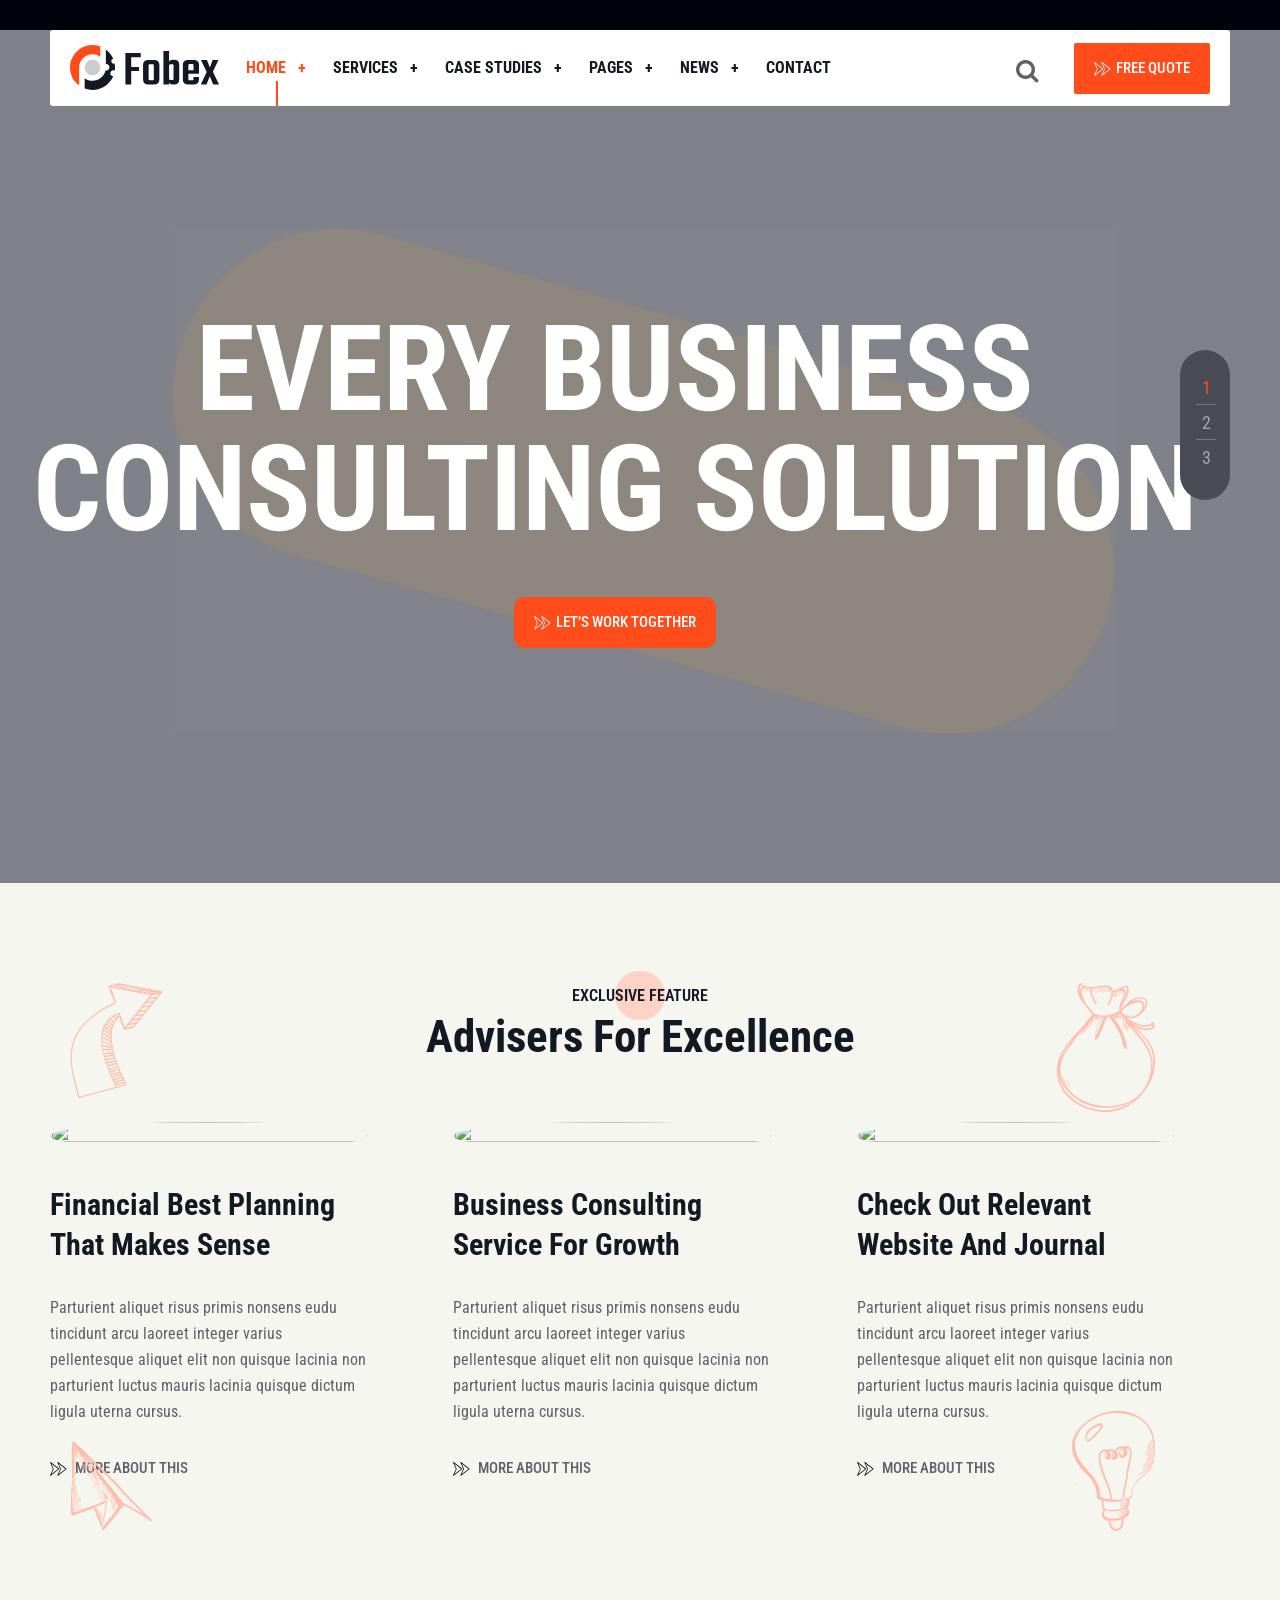
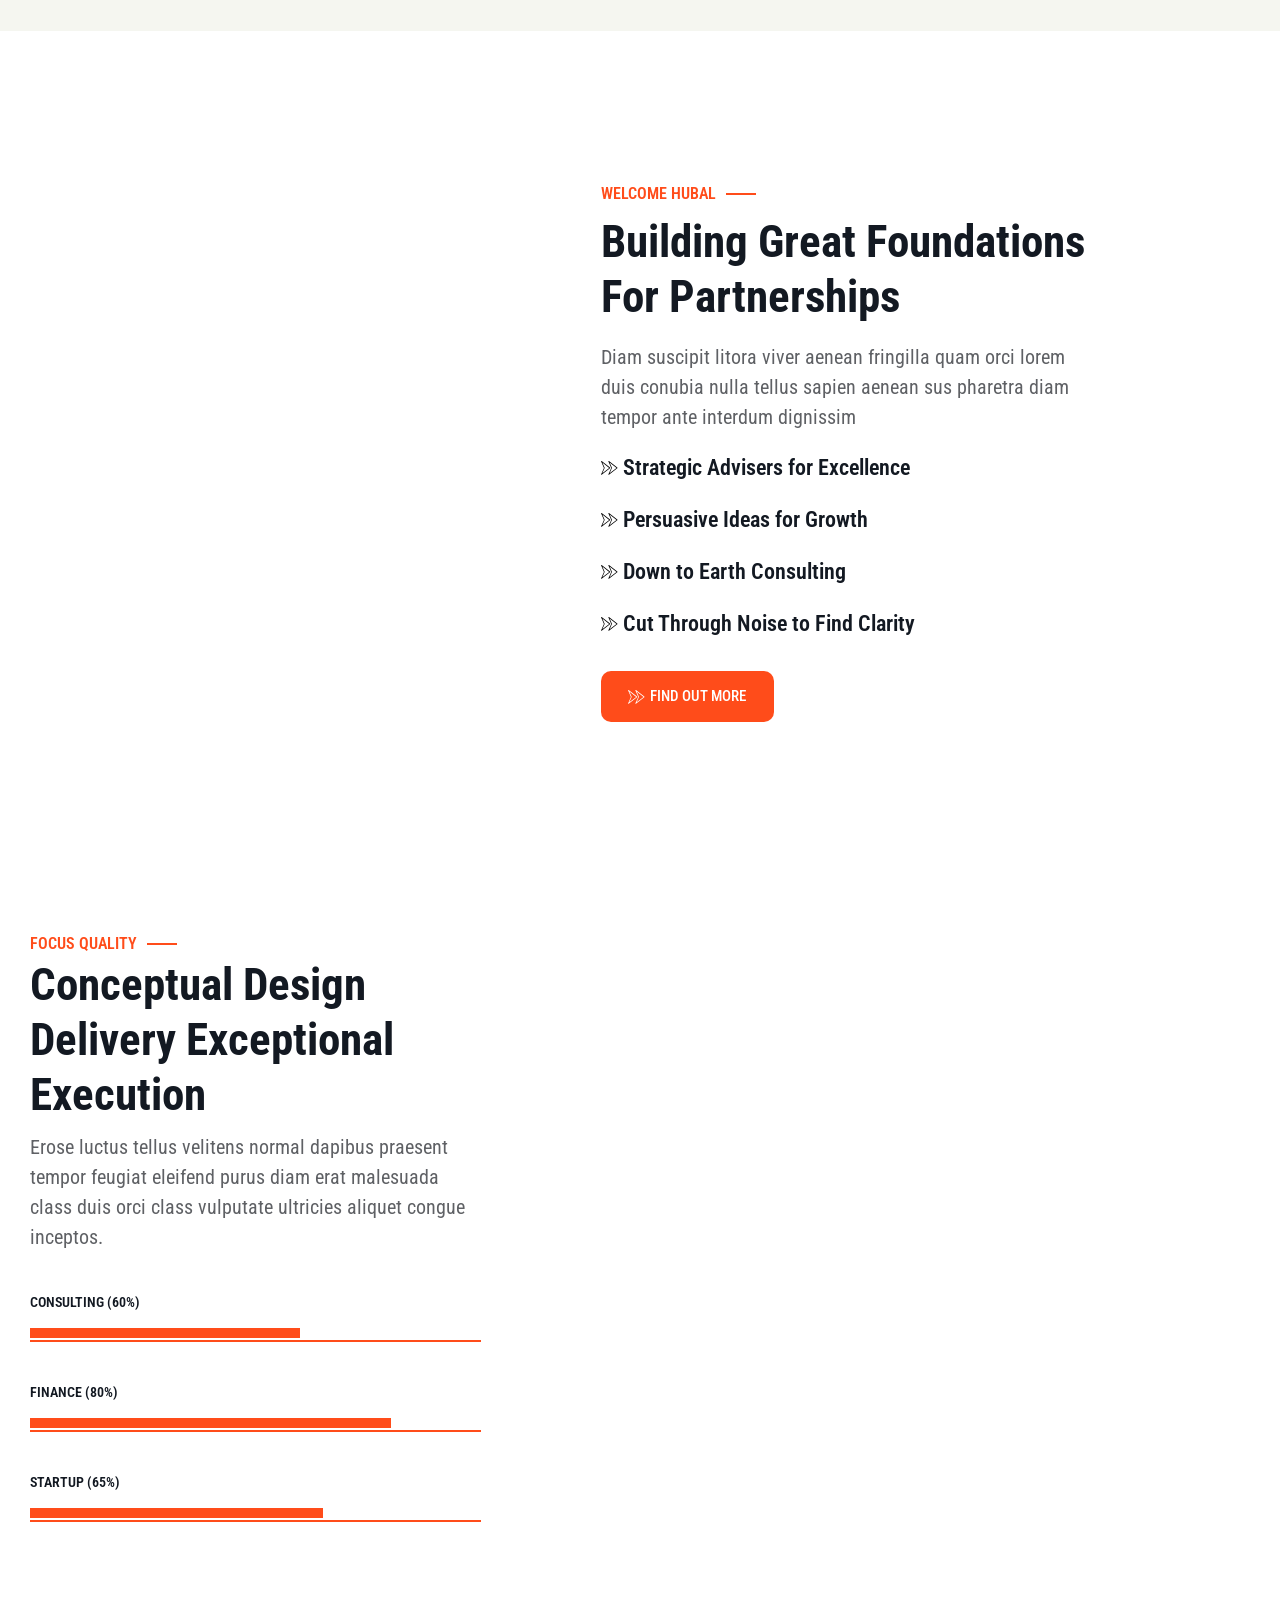
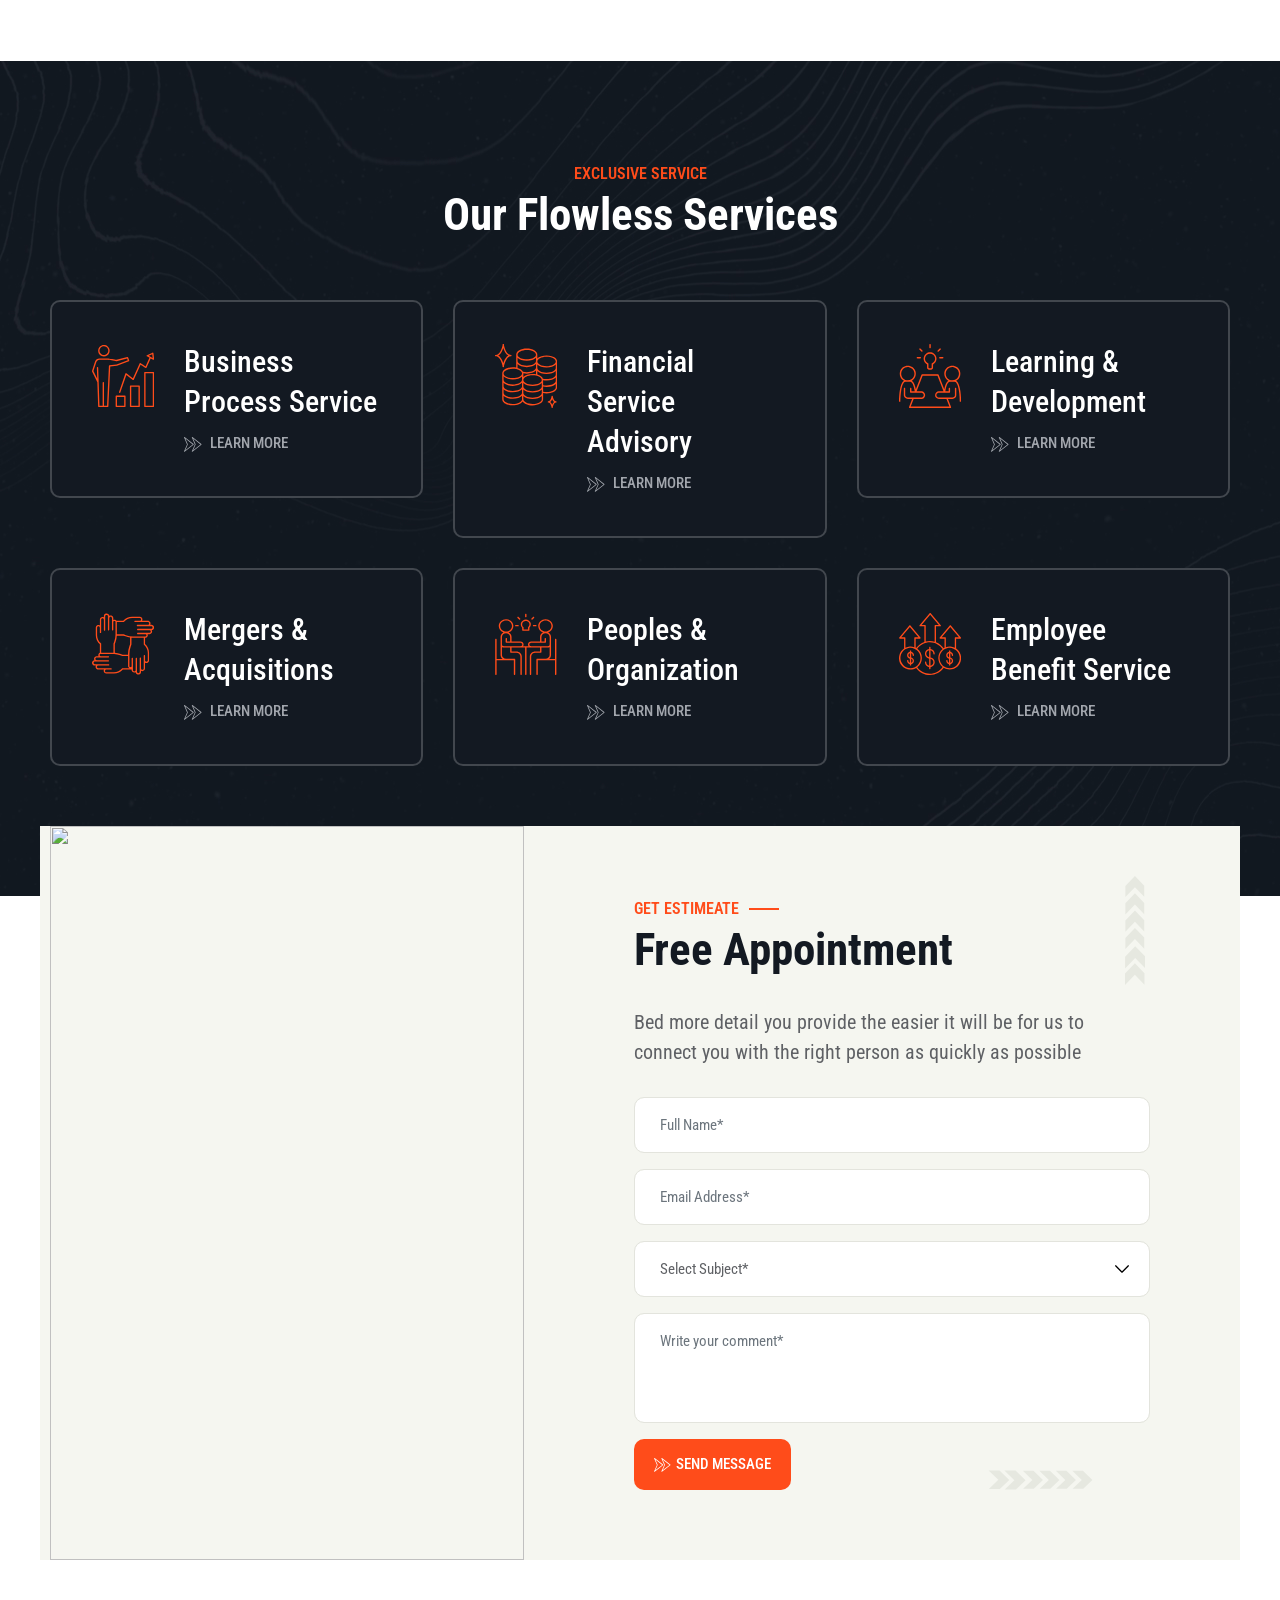
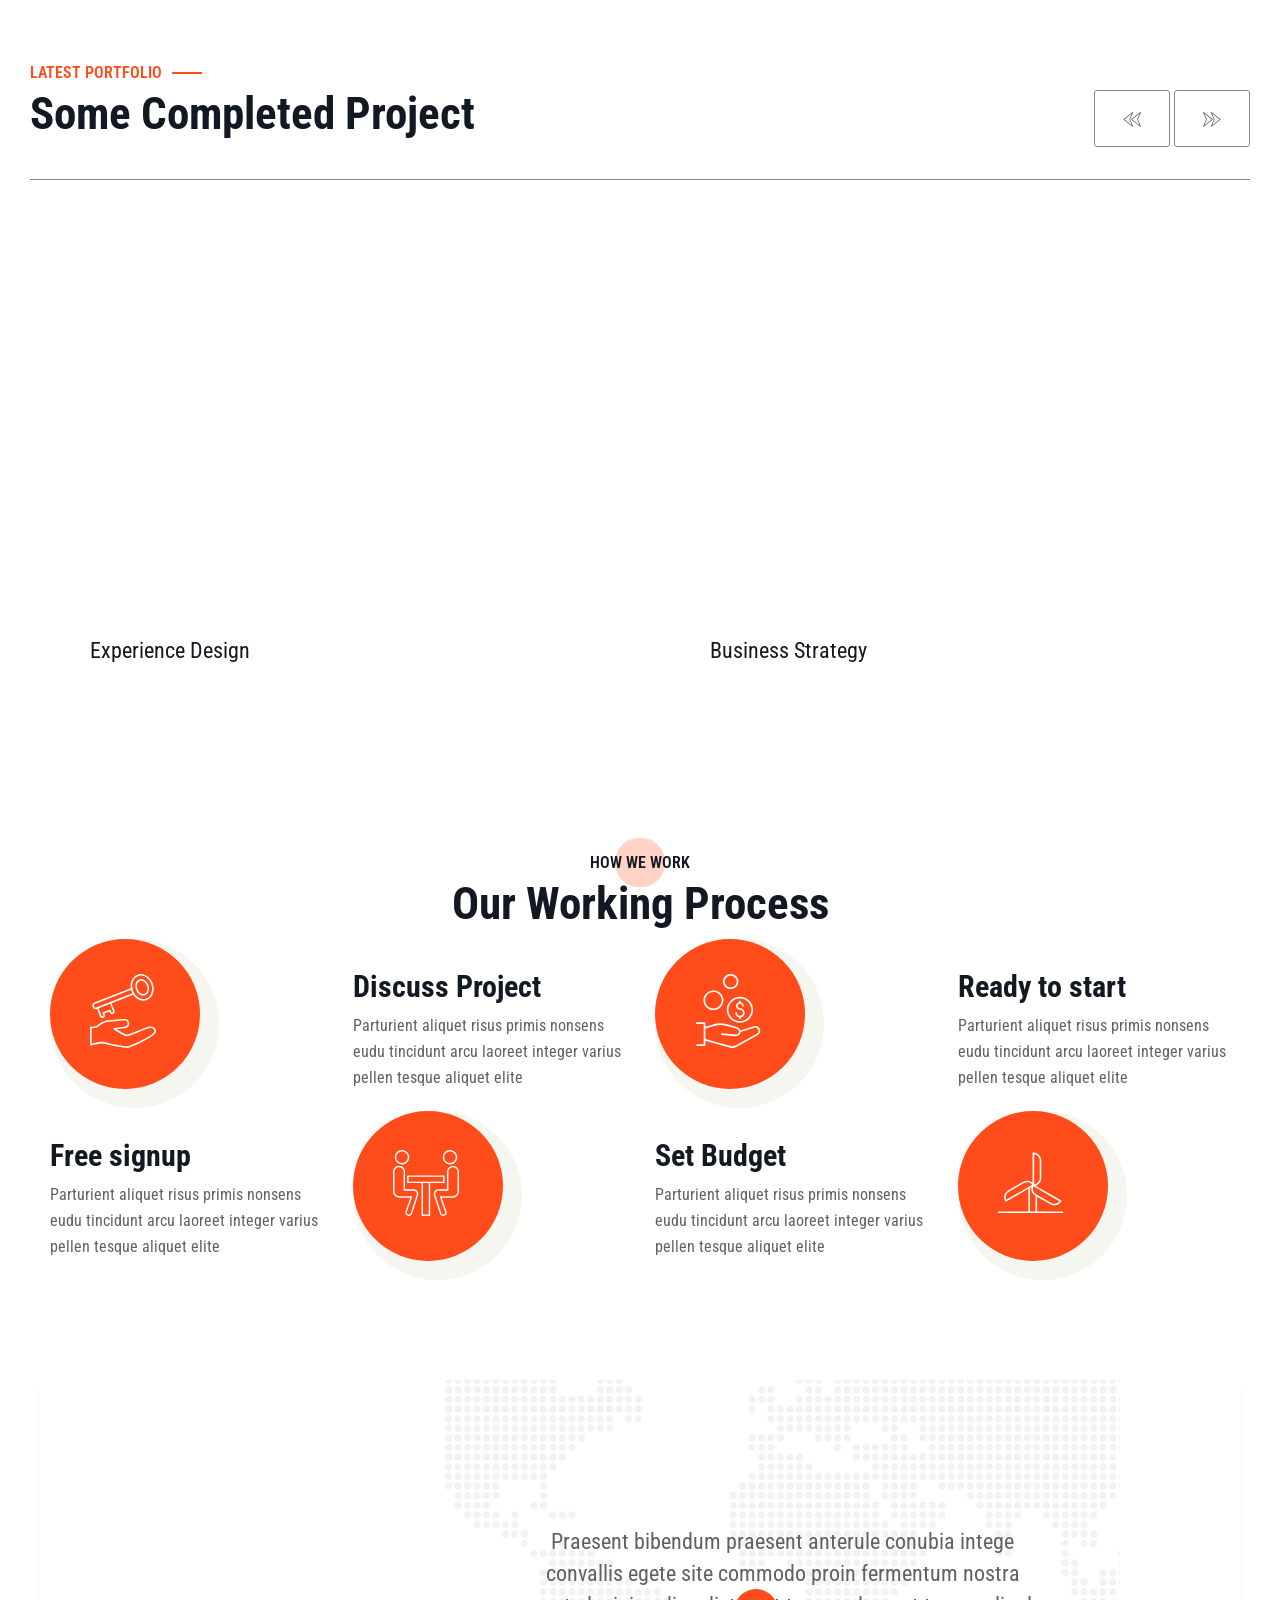
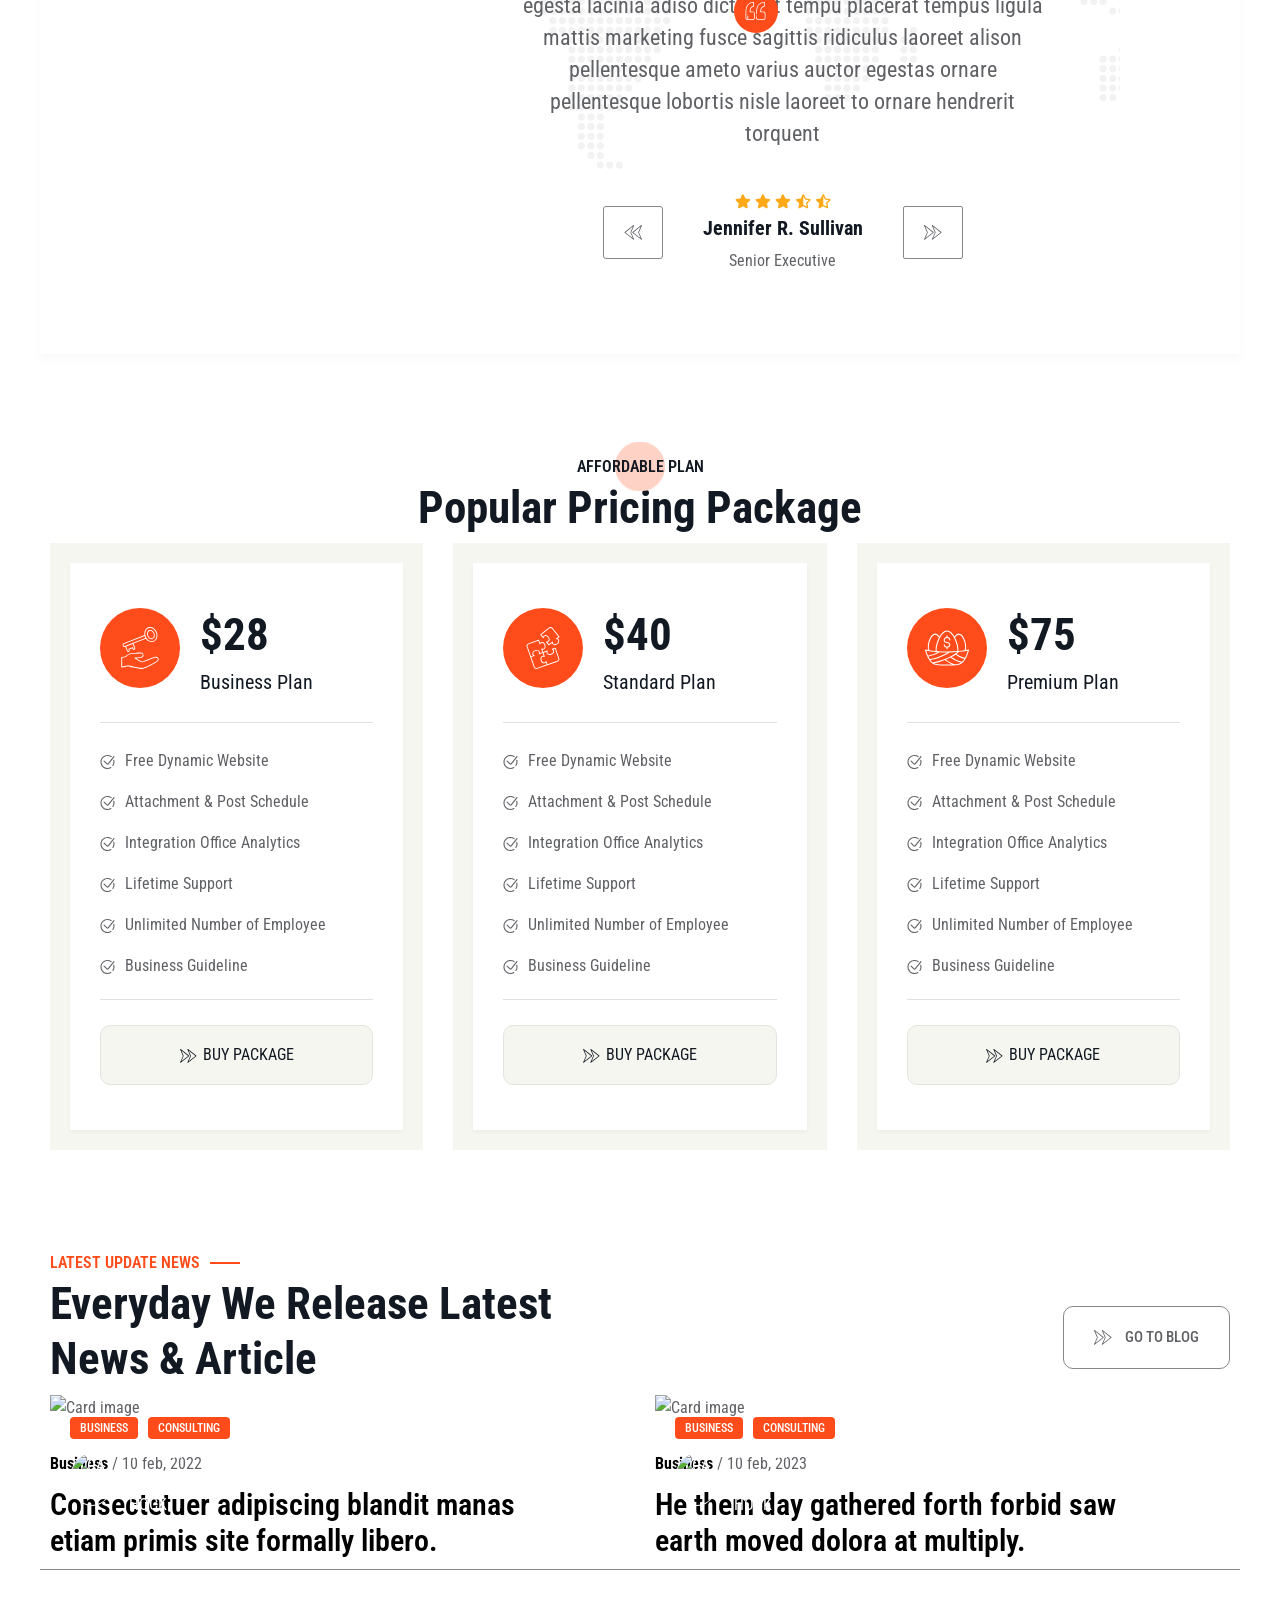
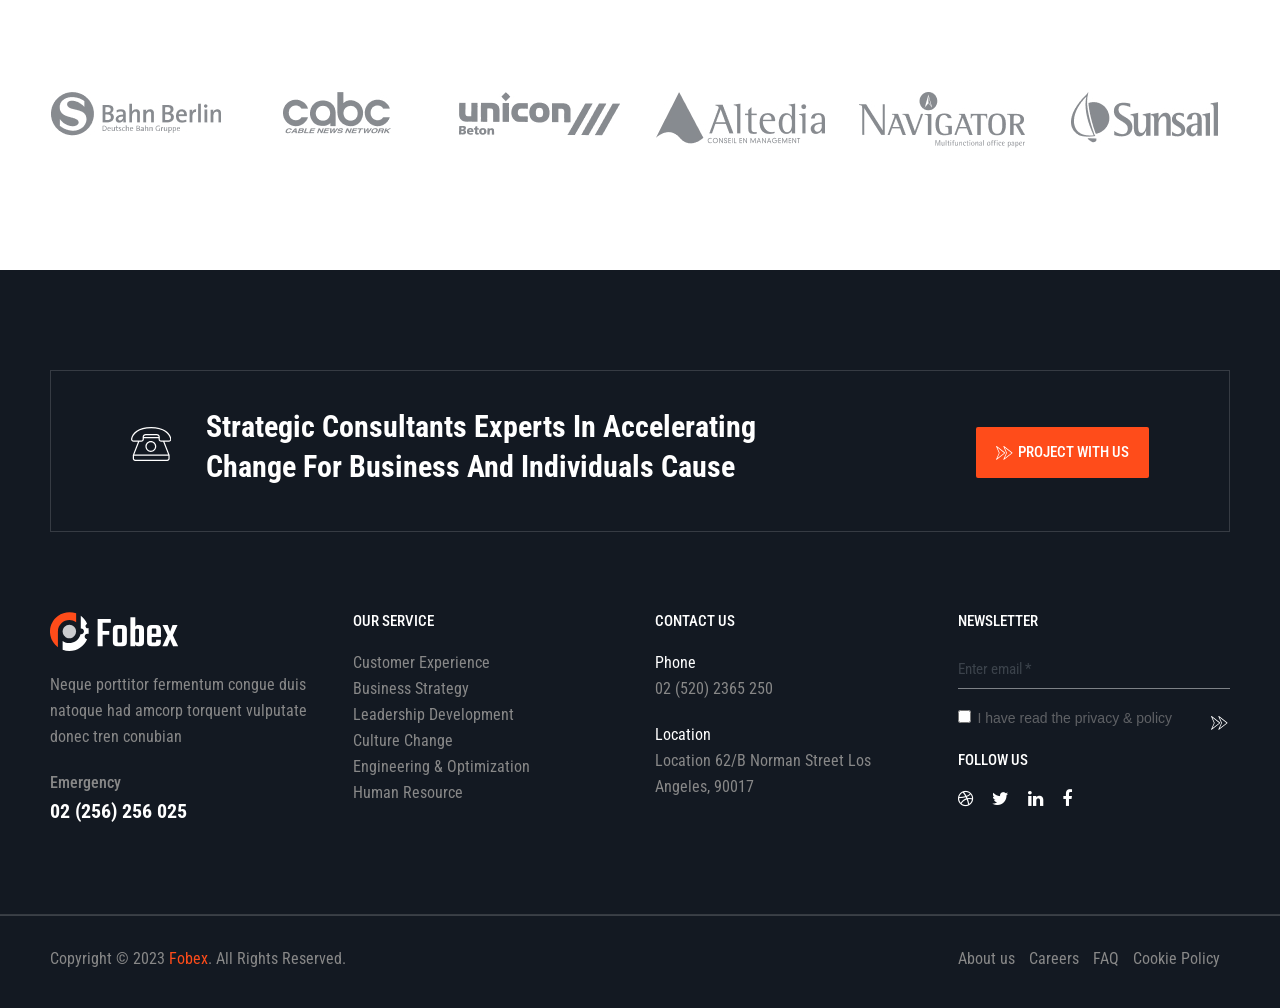
==== commit c86fd5d2: "fixed corrections till issue no 38" ====
--- a/index.html
+++ b/index.html
@@ -289,7 +289,7 @@
               <div class="feature__content">
                 <div class="feature__image__container">
                   <img
-                    src="./assets/image/home1/feature_image.svg"
+                    src="./assets/image/home1/feature_1.png"
                     class="feature__image"
                     alt=""
                   />
@@ -320,7 +320,7 @@
               <div class="feature__content">
                 <div class="feature__image__container">
                   <img
-                    src="./assets/image/home1/feature_image.svg"
+                    src="./assets/image/home1/feature_2.png"
                     class="feature__image"
                     alt=""
                   />
@@ -352,7 +352,7 @@
               <div class="feature__content">
                 <div class="feature__image__container">
                   <img
-                    src="./assets/image/home1/feature_image.svg"
+                    src="./assets/image/home1/feature_3.png"
                     class="feature__image"
                     alt=""
                   />
@@ -683,7 +683,7 @@
             <div class="col-md-12 col-lg-5">
               <img
                 class="appointment__image"
-                src="./assets/image/home1/appointment.svg"
+                src="./assets/image/home1/appointment.png"
                 alt=""
               />
             </div>
@@ -1000,7 +1000,7 @@
                 >
                   <div class="testimonial__image__container">
                     <img
-                      src="./assets/image/home1/testimonial-person.svg"
+                      src="./assets/image/home1/testimonial-1.png"
                       alt=""
                       class="rounded-circle"
                     />
@@ -1080,7 +1080,7 @@
                 >
                   <div class="testimonial__image__container">
                     <img
-                      src="./assets/image/home1/testimonial-person.svg"
+                      src="./assets/image/home1/testimonial-1.png"
                       alt=""
                       class="rounded-circle"
                     />
@@ -1185,7 +1185,7 @@
                       </div>
                       <div class="price__title">
                         <h2 class="text-bold-color">$28</h2>
-                        <h5 class="price__plan">Standard Plan</h5>
+                        <h5 class="price__plan">Business Plan</h5>
                       </div>
                     </div>
                     <div class="price__line"></div>
@@ -1349,7 +1349,7 @@
                       </div>
                       <div class="price__title">
                         <h2 class="text-bold-color">$75</h2>
-                        <h5 class="price__plan">Standard Plan</h5>
+                        <h5 class="price__plan">Premium Plan</h5>
                       </div>
                     </div>
                     <div class="price__line"></div>
@@ -1456,7 +1456,7 @@
                   <div class="position-relative">
                     <img
                       class="blog__img object__fit__w__100"
-                      src="./assets/image/home1/blog-image.svg"
+                      src="./assets/image/home1/blog-image-1.png"
                       alt="Card image"
                     />
                     <div class="blog__image_overlay">
@@ -1478,7 +1478,7 @@
                         <div class="blog__person">
                           <img
                             class="blog__person__img"
-                            src="./assets/image/home1/blog-person.svg"
+                            src="./assets/image/home1/blog-first-person.png"
                             alt="Card image"
                           />
                           <span class="blog__person-name"
@@ -1513,7 +1513,7 @@
                   <div class="position-relative">
                     <img
                       class="blog__img object__fit__w__100"
-                      src="./assets/image/home1/blog-image.svg"
+                      src="./assets/image/home1/blog-image-2.png"
                       alt="Card image"
                     />
                     <div class="blog__image_overlay">
@@ -1535,7 +1535,7 @@
                         <div class="blog__person">
                           <img
                             class="blog__person__img"
-                            src="./assets/image/home1/blog-person.svg"
+                            src="./assets/image/home1/blog-second-person.png"
                             alt="Card image"
                           />
                           <span class="blog__person-name"
--- a/assets/css/style.css
+++ b/assets/css/style.css
@@ -813,7 +813,7 @@
 #home-1 .hero {
   background-color: #cccccc;
   background: linear-gradient(0deg, rgba(1, 5, 21, 0.5), rgba(1, 5, 21, 0.5)),
-    url("../image/home1/hero-bg.svg") center center no-repeat;
+    url("../image/home1/Bitmap.jpg") center center no-repeat;
   background-size: cover;
   min-height: 100vh;
   position: relative;
@@ -877,7 +877,7 @@
   width: 20px;
   height: 30px;
   text-align: center;
-  line-height: 20px;
+  /* line-height: 20px; */
   font-size: 18px;
   color: rgba(255, 255, 255, 0.5);
   opacity: 1;
@@ -1059,7 +1059,7 @@
   margin-left: auto;
 }
 .welcome__image {
-  background-image: url(../image/home1/welcome_image.svg);
+  background-image: url(../image/home1/welcome_image.png);
   width: 100%;
   height: 720px;
   background-size: cover;
@@ -1106,14 +1106,14 @@
   margin: 10px 5px;
 }
 .focus-quality__image {
-  background-image: url(../image/home1/focus_quality.svg);
+  background-image: url(../image/home1/focus_quality.png);
   width: 100%;
   height: 710px;
   background-size: cover;
   background-repeat: no-repeat;
 }
 .focus-quality__content {
-  padding: 80px 40px 80px 0px;
+  padding: 80px 40px 0px 0px;
 }
 
 .about-us__focus-quality img {
@@ -1182,6 +1182,11 @@
 .service__card:hover {
   border: 2px solid var(--primary);
 }
+
+.service__heading__container .section__sub_heading {
+  color: #a2a6ad !important;
+}
+
 .service__icon {
   height: 68px;
   width: 68px;
@@ -1246,7 +1251,7 @@
   margin: 10px;
 }
 .appointment .welcome__desc {
-  margin-top: 30px;
+  margin: 30px 0;
 }
 .appointment__form {
   margin-top: 30px;
@@ -1332,22 +1337,22 @@
   padding: 0 30px 30px 30px;
 }
 .swiper__image-1 {
-  background-image: url(../image/home1/project-slier.svg);
+  background-image: url(../image/home1/project-slier-1.png);
 }
 .swiper__image-2 {
-  background-image: url(../image/home1/project-slier.svg);
+  background-image: url(../image/home1/project-slier-2.png);
 }
 .swiper__image-3 {
-  background-image: url(../image/home1/project-slier.svg);
+  background-image: url(../image/home1/project-slier-3.png);
 }
 .swiper__image-4 {
-  background-image: url(../image/home1/project-slier.svg);
+  background-image: url(../image/home1/project-slier-4.png);
 }
 .swiper__image-5 {
-  background-image: url(../image/home1/project-slier.svg);
+  background-image: url(../image/home1/project-slier-5.png);
 }
 .swiper__image-6 {
-  background-image: url(../image/home1/project-slier.svg);
+  background-image: url(../image/home1/project-slier-6.png);
 }
 .slider__title {
   background: var(--white);
@@ -1388,12 +1393,12 @@
 
 /* WORKING PROCESS SECTION  */
 
-.working-process .section__sub_heading {
+/* .working-process .section__sub_heading {
   color: #131922;
-}
-.process__container {
+} */
+/* .process__container {
   margin: 60px 0;
-}
+} */
 
 .process__icon-container {
   padding: 35px 40px;
@@ -1435,7 +1440,7 @@
   padding: 0;
 }
 .testimonial {
-  background-image: url(../image/home1/testimonial-bg.svg);
+  background-image: url(../image/home1/testimonial-bg.png);
   background-repeat: no-repeat;
   background-position: center;
   background-size: cover;
@@ -1448,13 +1453,13 @@
   box-shadow: 0px 5px 8px rgba(95, 97, 101, 0.04);
 }
 .testimonial-slider {
-  width: 600px;
+  width: 675px;
   overflow: hidden;
   margin: 0 110px 0 0;
 }
 .testimonial__slider__card {
   background: var(--white);
-  padding: 80px 50px;
+  padding: 80px 40px;
   display: flex;
   align-items: center;
   flex-direction: column;
@@ -1496,10 +1501,6 @@
 }
 .testimonial__image__container {
   position: relative;
-}
-.testimonial__image__container img {
-  width: 170px;
-  height: 170px;
 }
 .testimonial .quote__icon-container {
   height: 44px;
@@ -1527,7 +1528,7 @@
 }
 #price-main .price__card {
   border: 20px solid #f5f6f0;
-  width: 97%;
+  width: 100%;
   transition: all 0.5s ease-in-out;
 }
 #price-main .price__card:hover {
@@ -1767,6 +1768,9 @@
   padding: 10px 0;
   position: relative;
 }
+.copyright__text p {
+  color: #888888 !important;
+}
 input[type="checkbox"],
 input[type="radio"] {
   box-sizing: border-box;
@@ -1830,7 +1834,8 @@
 .footer .footer__widget__content form .nav__arrow__icon {
   position: absolute;
   right: 15px;
-  top: 50px;
+  top: 50%;
+  transform: translateY(-50%);
   cursor: pointer;
 }
 
@@ -1962,7 +1967,7 @@
     position: absolute;
     left: 50%;
     transform: translateX(50%);
-    bottom: 0;
+    bottom: 3%;
     display: flex;
     background: transparent;
     height: 50px;
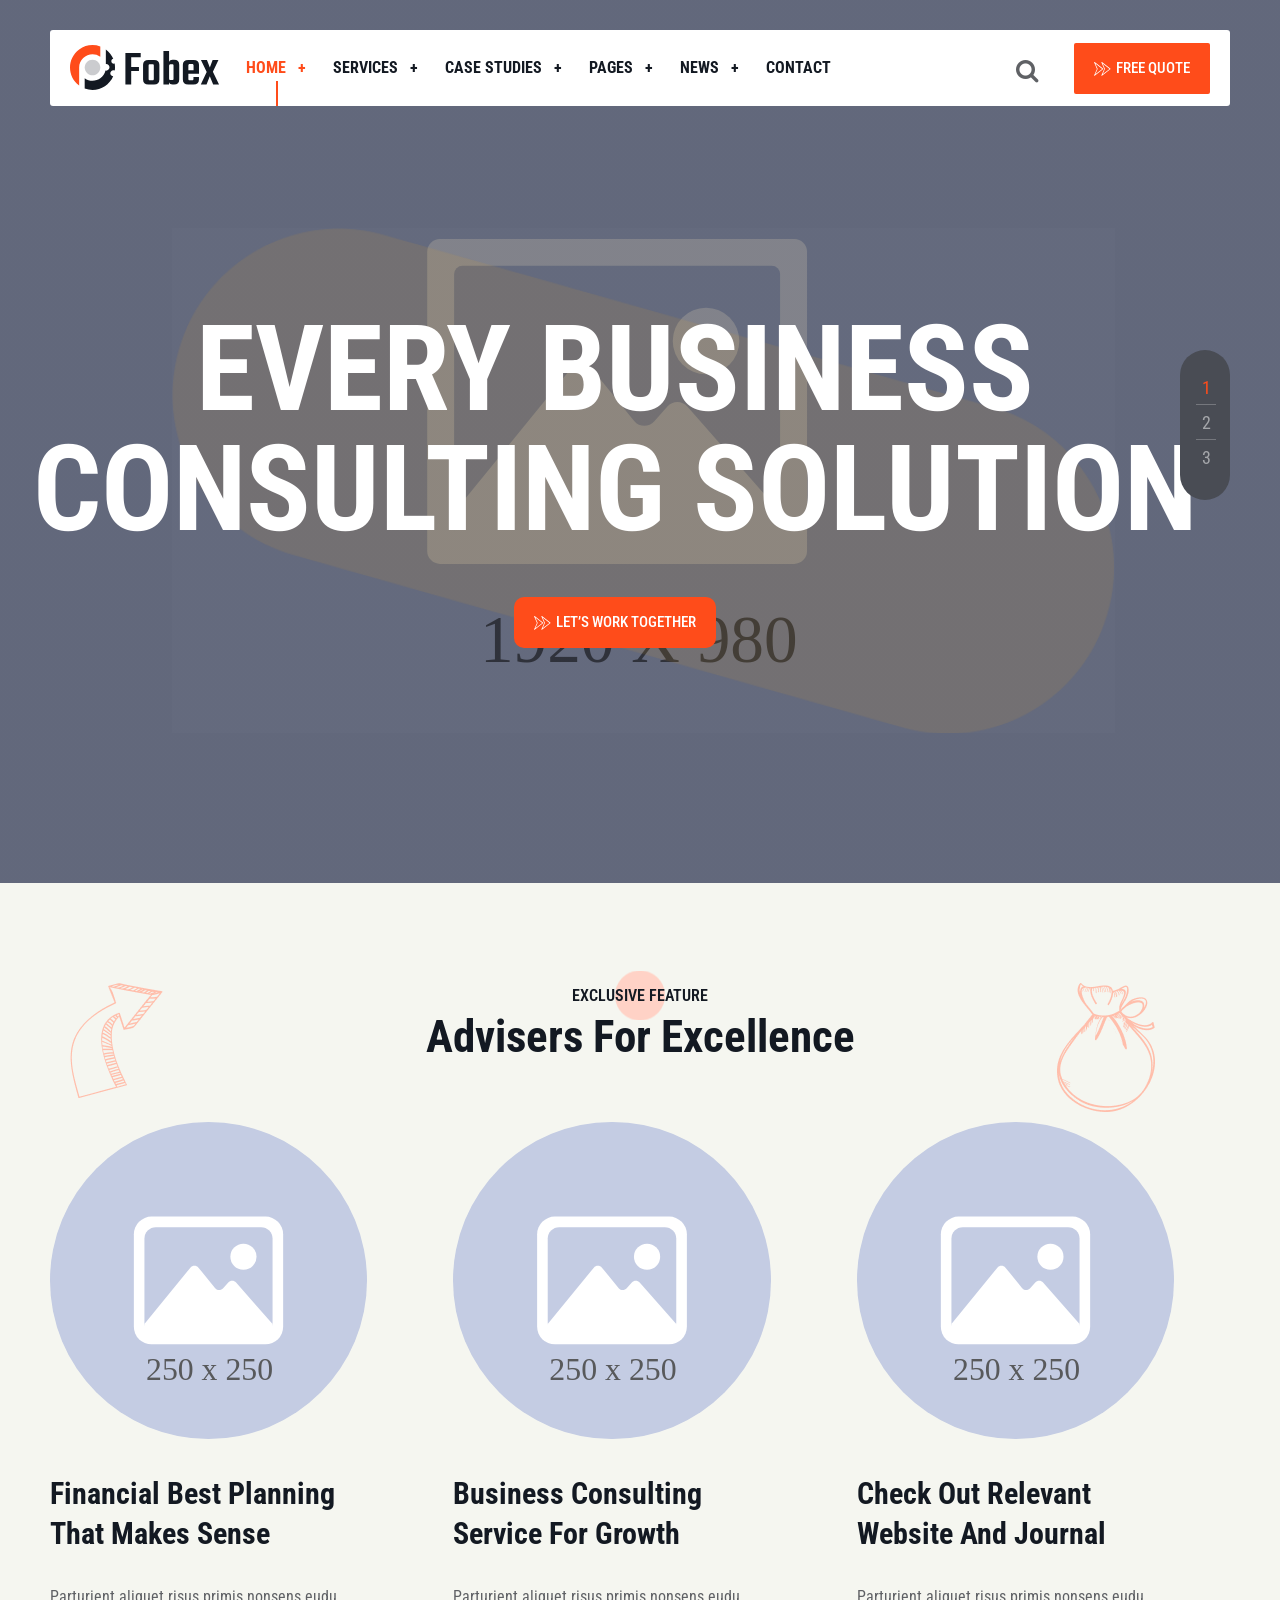
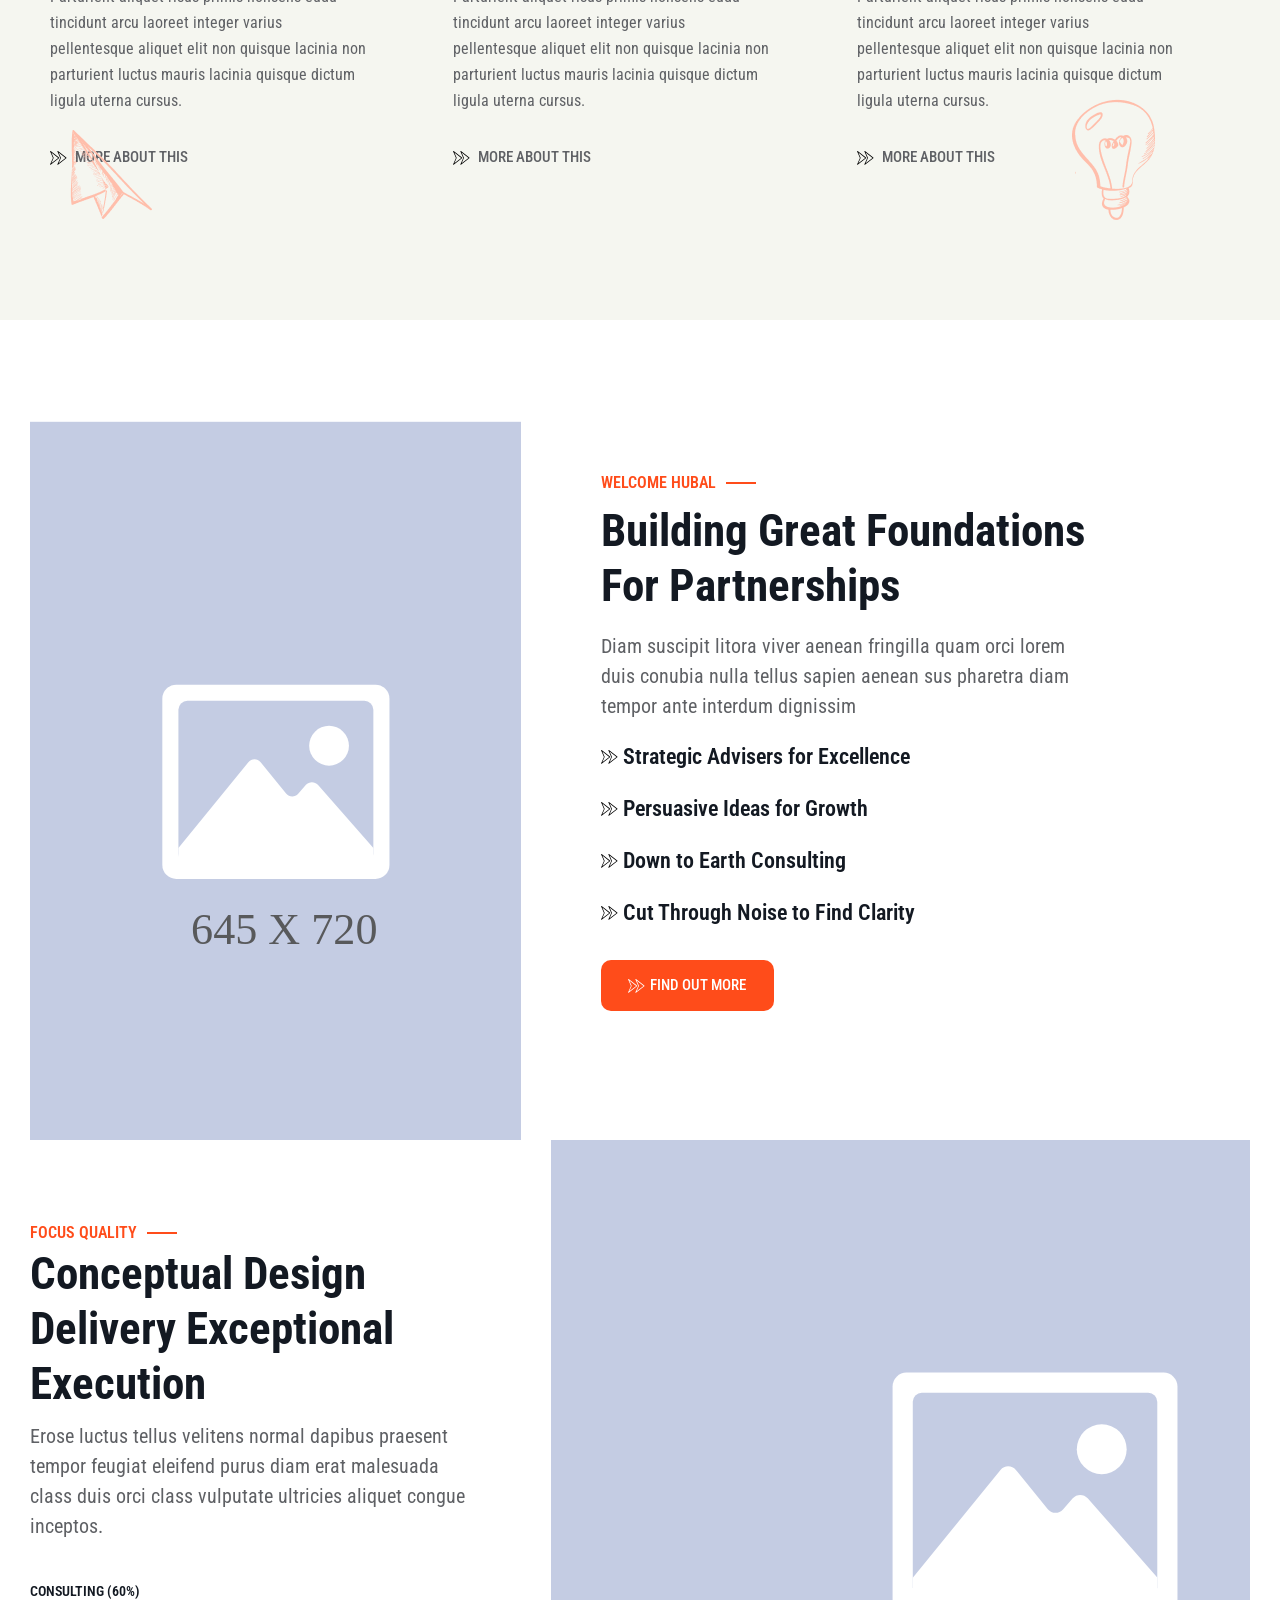
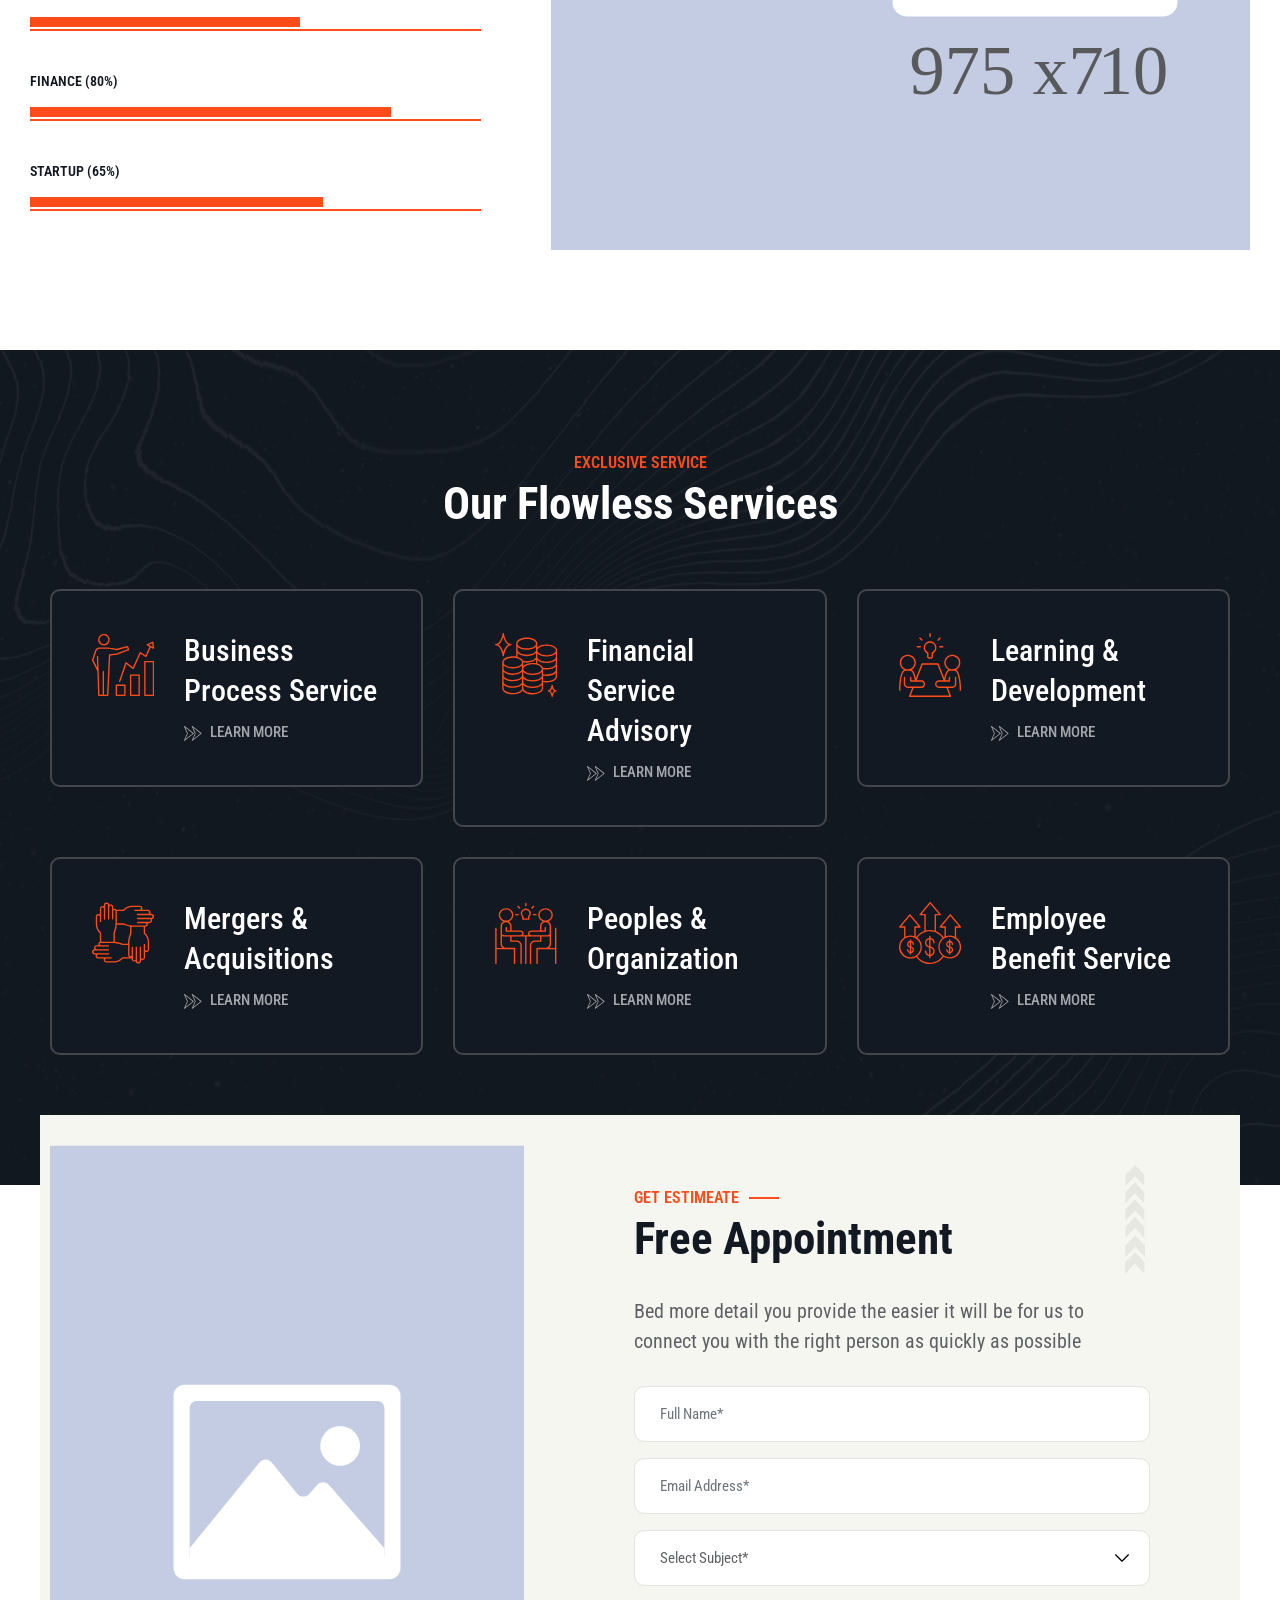
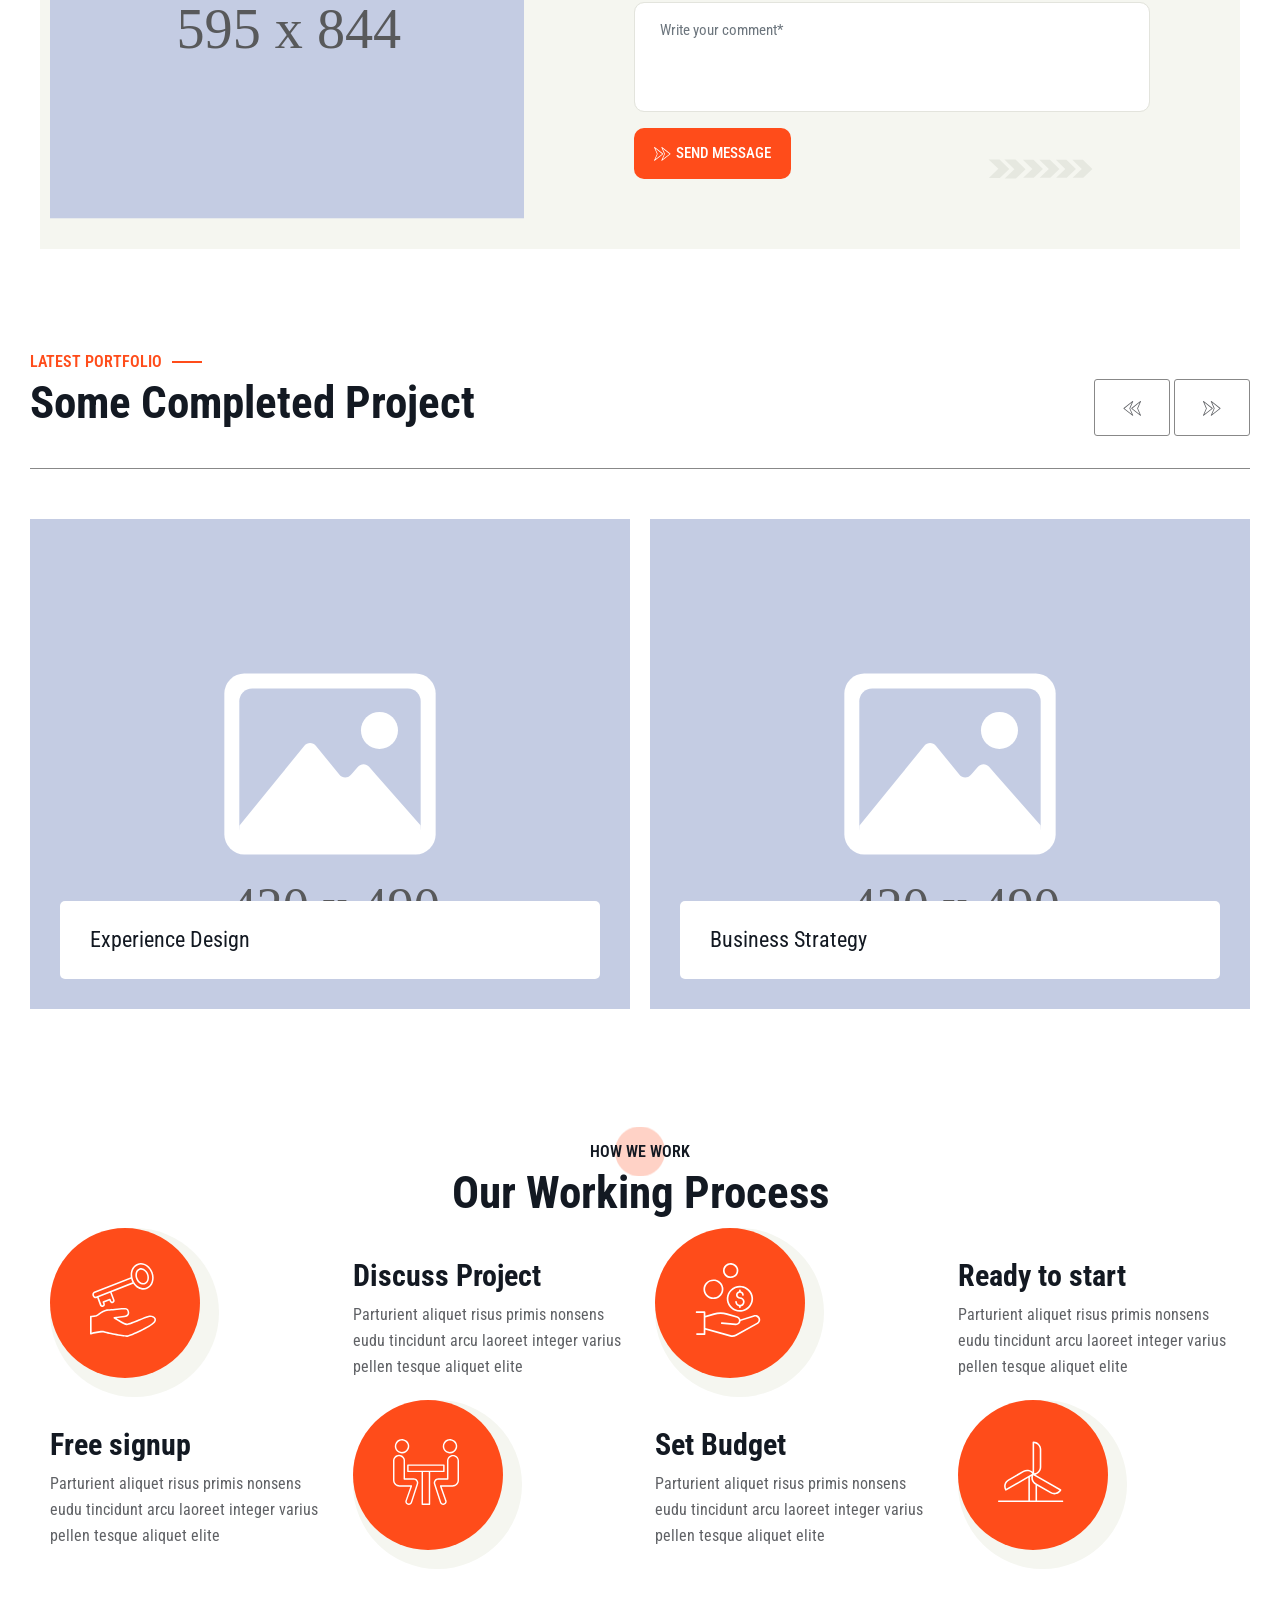
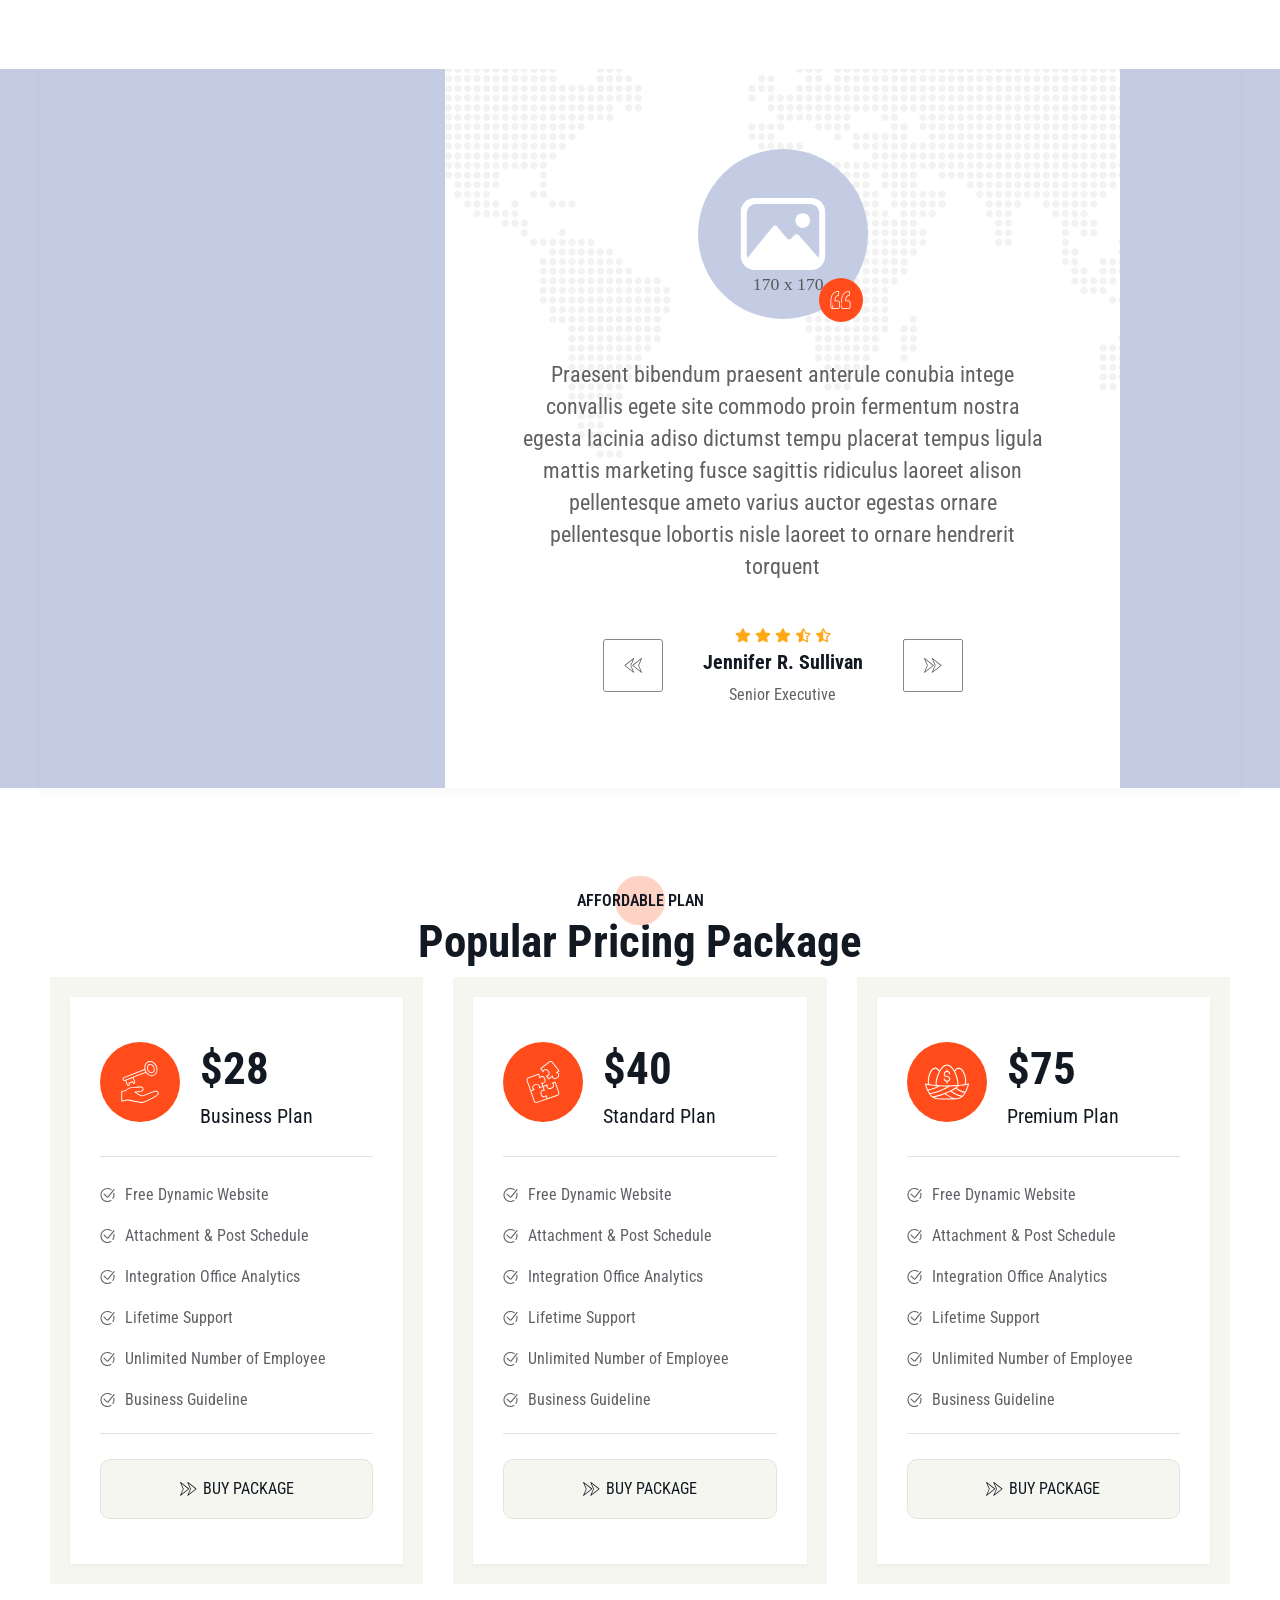
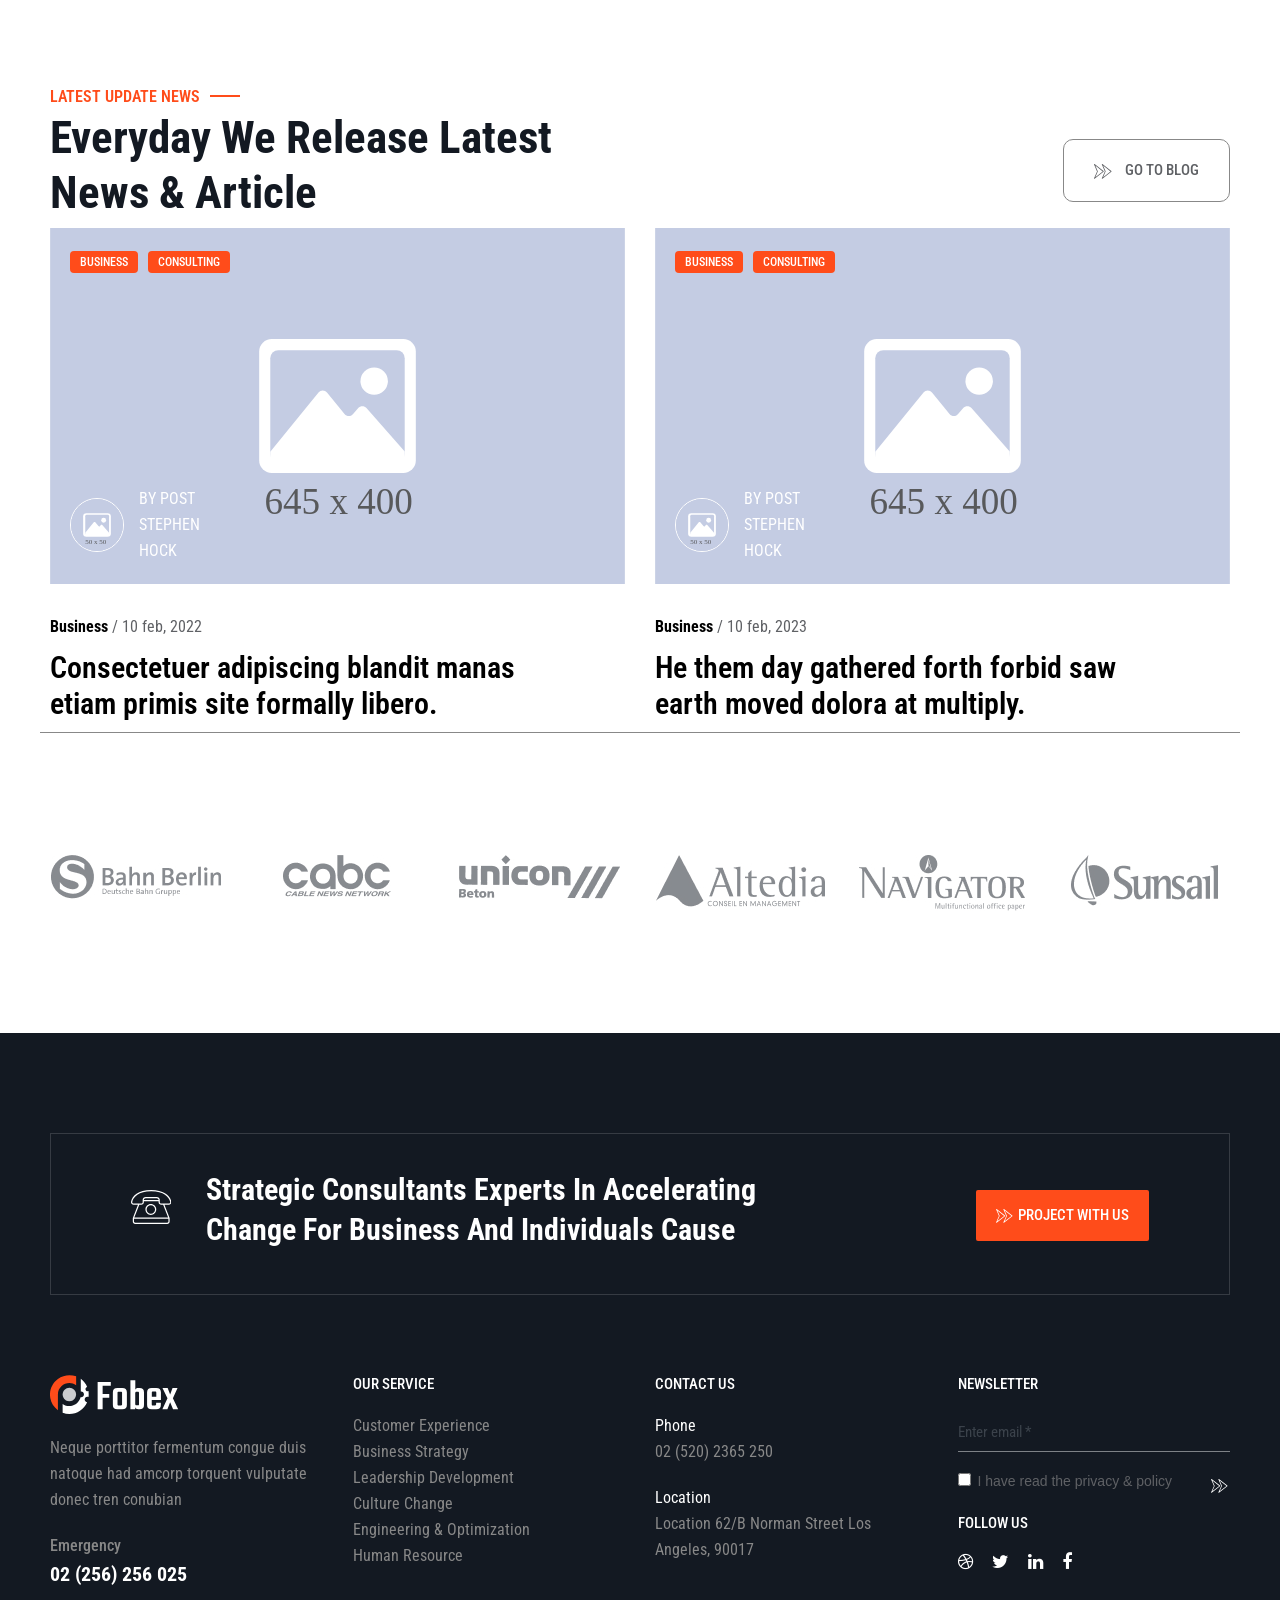
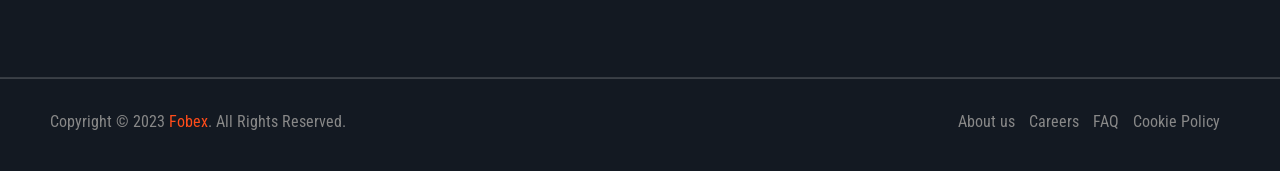
==== commit f21ab089: "fixed all coreections" ====
--- a/index.html
+++ b/index.html
@@ -289,7 +289,7 @@
               <div class="feature__content">
                 <div class="feature__image__container">
                   <img
-                    src="./assets/image/home1/feature_1.png"
+                    src="./assets/image/home1/feature_image.svg"
                     class="feature__image"
                     alt=""
                   />
@@ -320,7 +320,7 @@
               <div class="feature__content">
                 <div class="feature__image__container">
                   <img
-                    src="./assets/image/home1/feature_2.png"
+                    src="./assets/image/home1/feature_image.svg"
                     class="feature__image"
                     alt=""
                   />
@@ -352,7 +352,7 @@
               <div class="feature__content">
                 <div class="feature__image__container">
                   <img
-                    src="./assets/image/home1/feature_3.png"
+                    src="./assets/image/home1/feature_image.svg"
                     class="feature__image"
                     alt=""
                   />
@@ -683,7 +683,7 @@
             <div class="col-md-12 col-lg-5">
               <img
                 class="appointment__image"
-                src="./assets/image/home1/appointment.png"
+                src="./assets/image/home1/appointment.svg"
                 alt=""
               />
             </div>
@@ -1000,7 +1000,7 @@
                 >
                   <div class="testimonial__image__container">
                     <img
-                      src="./assets/image/home1/testimonial-1.png"
+                      src="./assets/image/home1/testimonial-person.svg"
                       alt=""
                       class="rounded-circle"
                     />
@@ -1080,7 +1080,7 @@
                 >
                   <div class="testimonial__image__container">
                     <img
-                      src="./assets/image/home1/testimonial-1.png"
+                      src="./assets/image/home1/testimonial-person.svg"
                       alt=""
                       class="rounded-circle"
                     />
@@ -1456,7 +1456,7 @@
                   <div class="position-relative">
                     <img
                       class="blog__img object__fit__w__100"
-                      src="./assets/image/home1/blog-image-1.png"
+                      src="./assets/image/home1/blog-image.svg"
                       alt="Card image"
                     />
                     <div class="blog__image_overlay">
@@ -1478,7 +1478,7 @@
                         <div class="blog__person">
                           <img
                             class="blog__person__img"
-                            src="./assets/image/home1/blog-first-person.png"
+                            src="./assets/image/home1/blog-person.svg"
                             alt="Card image"
                           />
                           <span class="blog__person-name"
@@ -1513,7 +1513,7 @@
                   <div class="position-relative">
                     <img
                       class="blog__img object__fit__w__100"
-                      src="./assets/image/home1/blog-image-2.png"
+                      src="./assets/image/home1/blog-image.svg"
                       alt="Card image"
                     />
                     <div class="blog__image_overlay">
@@ -1535,7 +1535,7 @@
                         <div class="blog__person">
                           <img
                             class="blog__person__img"
-                            src="./assets/image/home1/blog-second-person.png"
+                            src="./assets/image/home1/blog-person.svg"
                             alt="Card image"
                           />
                           <span class="blog__person-name"
--- a/assets/css/style.css
+++ b/assets/css/style.css
@@ -813,7 +813,7 @@
 #home-1 .hero {
   background-color: #cccccc;
   background: linear-gradient(0deg, rgba(1, 5, 21, 0.5), rgba(1, 5, 21, 0.5)),
-    url("../image/home1/Bitmap.jpg") center center no-repeat;
+    url("../image/home1/hero-bg.svg") center center no-repeat;
   background-size: cover;
   min-height: 100vh;
   position: relative;
@@ -1059,7 +1059,7 @@
   margin-left: auto;
 }
 .welcome__image {
-  background-image: url(../image/home1/welcome_image.png);
+  background-image: url(../image/home1/welcome_image.svg);
   width: 100%;
   height: 720px;
   background-size: cover;
@@ -1106,7 +1106,7 @@
   margin: 10px 5px;
 }
 .focus-quality__image {
-  background-image: url(../image/home1/focus_quality.png);
+  background-image: url(../image/home1/focus_quality.svg);
   width: 100%;
   height: 710px;
   background-size: cover;
@@ -1337,22 +1337,22 @@
   padding: 0 30px 30px 30px;
 }
 .swiper__image-1 {
-  background-image: url(../image/home1/project-slier-1.png);
+  background-image: url(../image/home1/project-slier.svg);
 }
 .swiper__image-2 {
-  background-image: url(../image/home1/project-slier-2.png);
+  background-image: url(../image/home1/project-slier.svg);
 }
 .swiper__image-3 {
-  background-image: url(../image/home1/project-slier-3.png);
+  background-image: url(../image/home1/project-slier.svg);
 }
 .swiper__image-4 {
-  background-image: url(../image/home1/project-slier-4.png);
+  background-image: url(../image/home1/project-slier.svg);
 }
 .swiper__image-5 {
-  background-image: url(../image/home1/project-slier-5.png);
+  background-image: url(../image/home1/project-slier.svg);
 }
 .swiper__image-6 {
-  background-image: url(../image/home1/project-slier-6.png);
+  background-image: url(../image/home1/project-slier.svg);
 }
 .slider__title {
   background: var(--white);
@@ -1440,7 +1440,7 @@
   padding: 0;
 }
 .testimonial {
-  background-image: url(../image/home1/testimonial-bg.png);
+  background-image: url(../image/home1/testimonial-bg.svg);
   background-repeat: no-repeat;
   background-position: center;
   background-size: cover;
@@ -1501,6 +1501,10 @@
 }
 .testimonial__image__container {
   position: relative;
+}
+.testimonial__image__container img {
+  width: 170px;
+  height: 170px;
 }
 .testimonial .quote__icon-container {
   height: 44px;
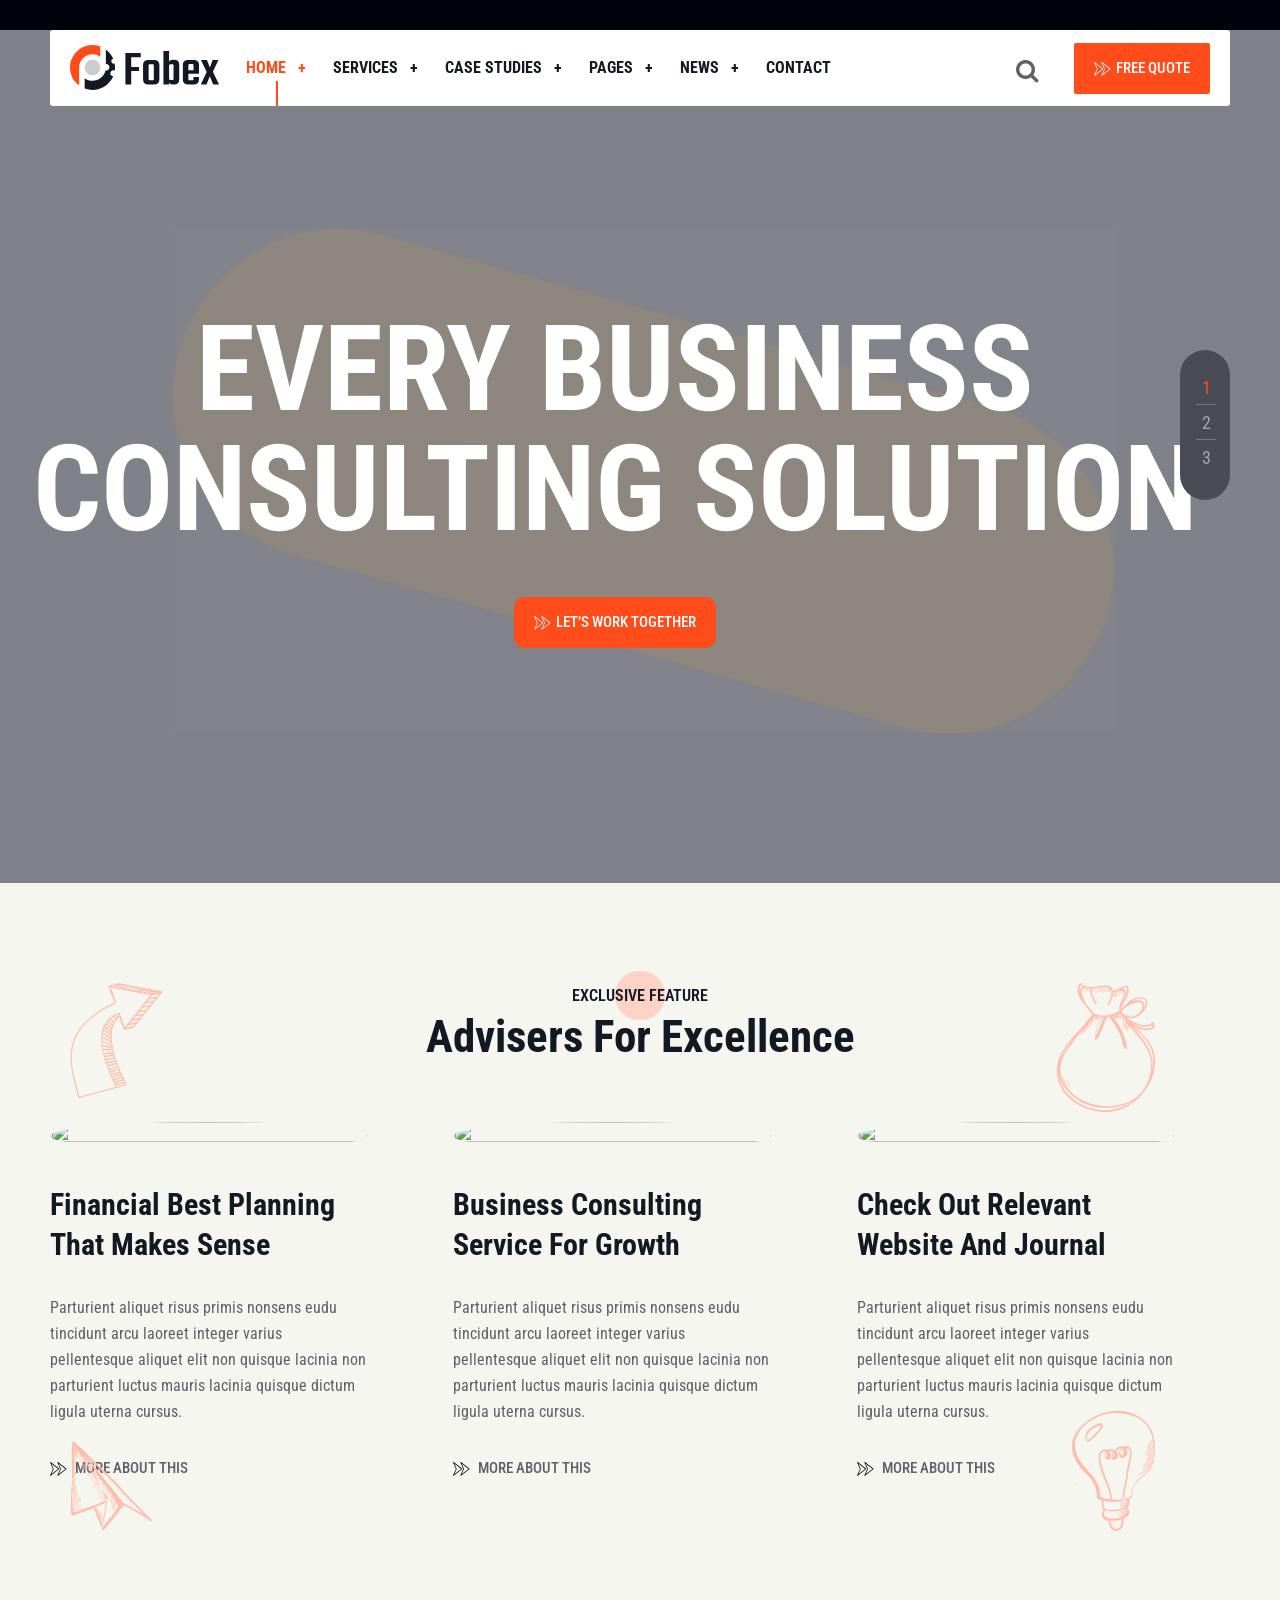
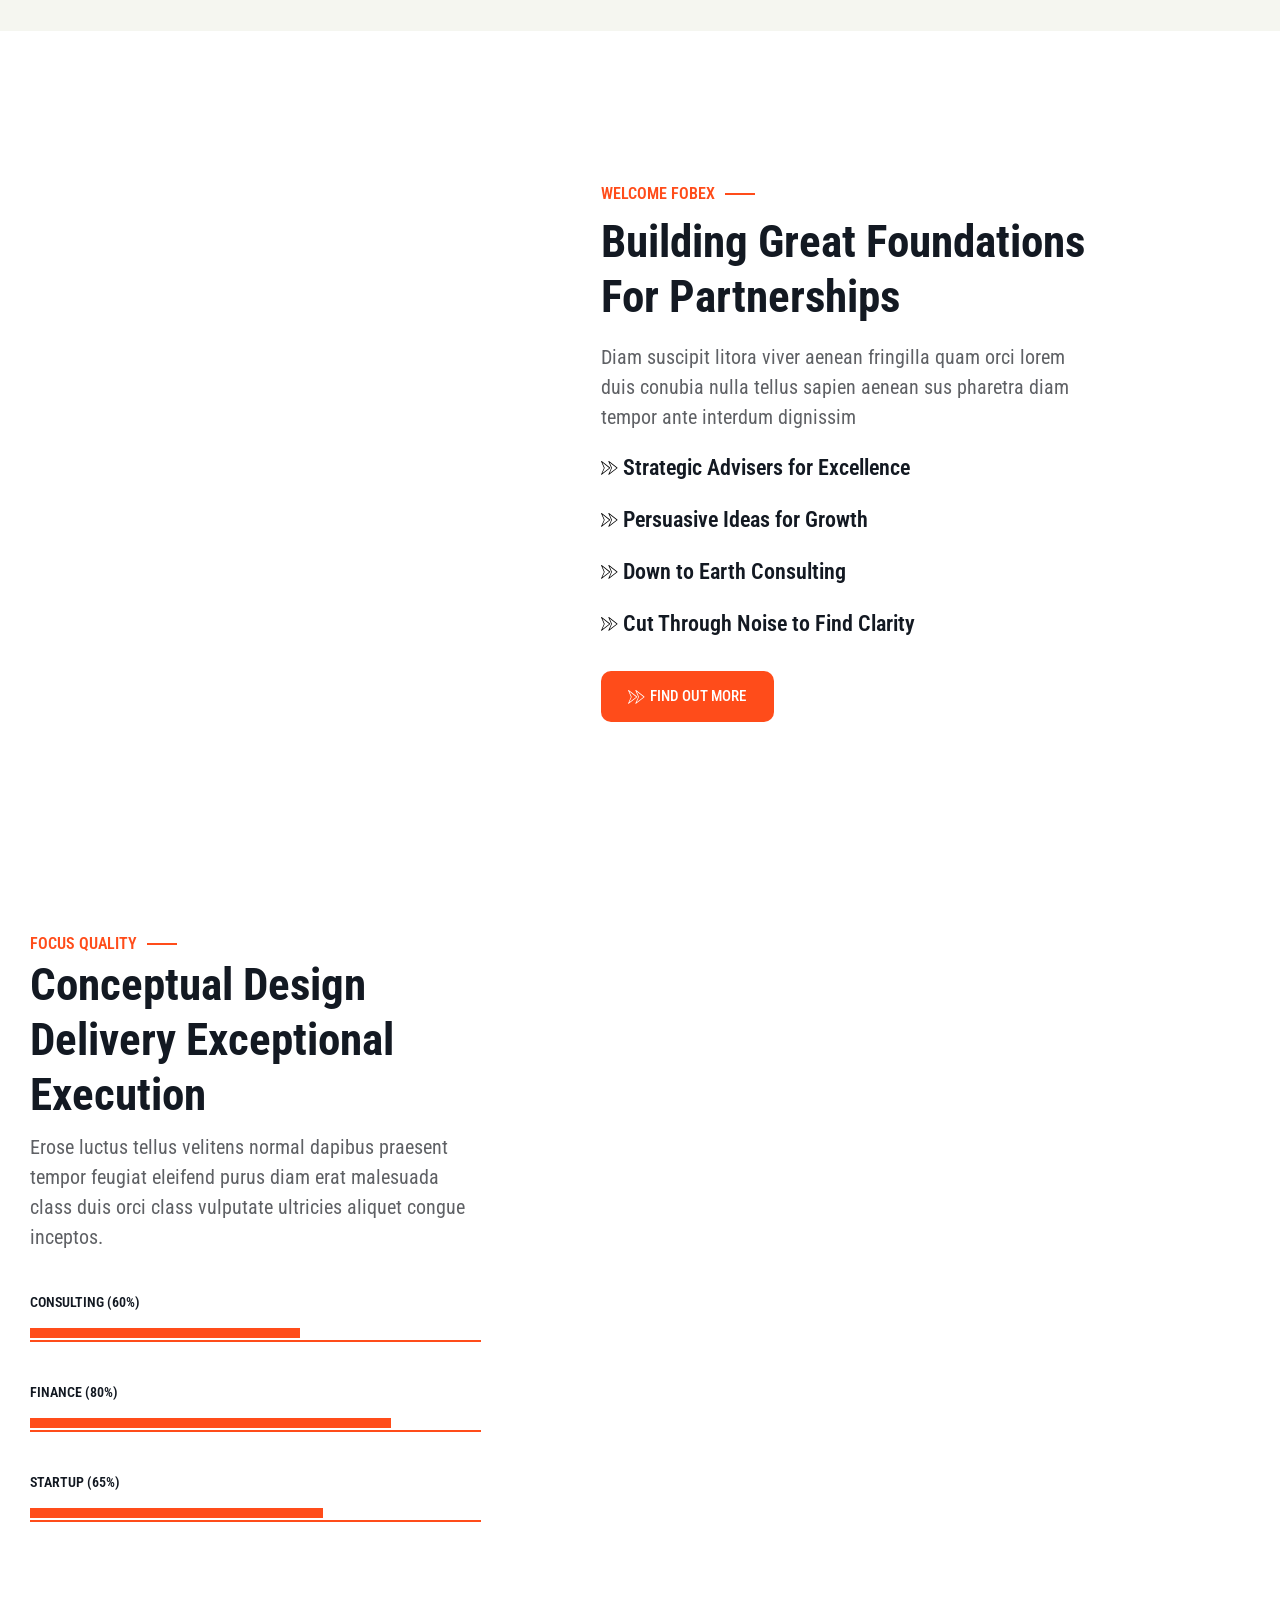
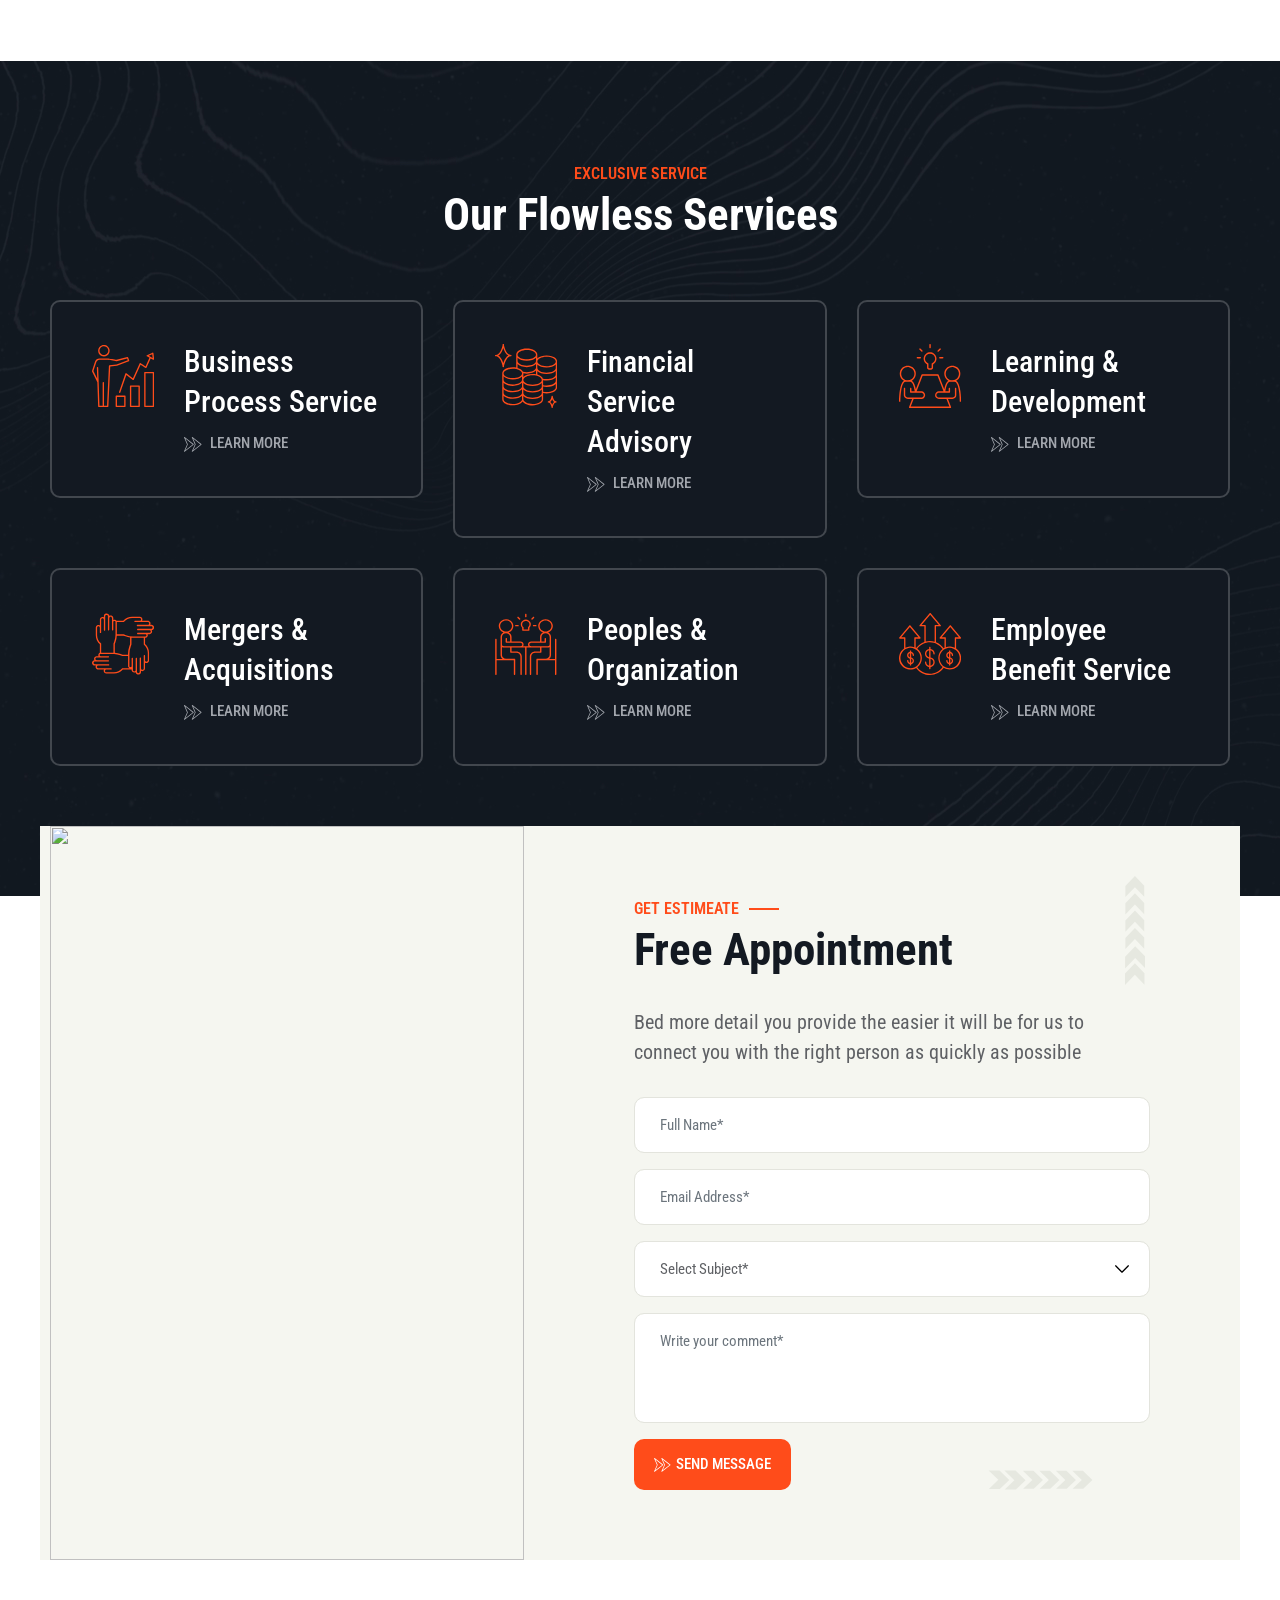
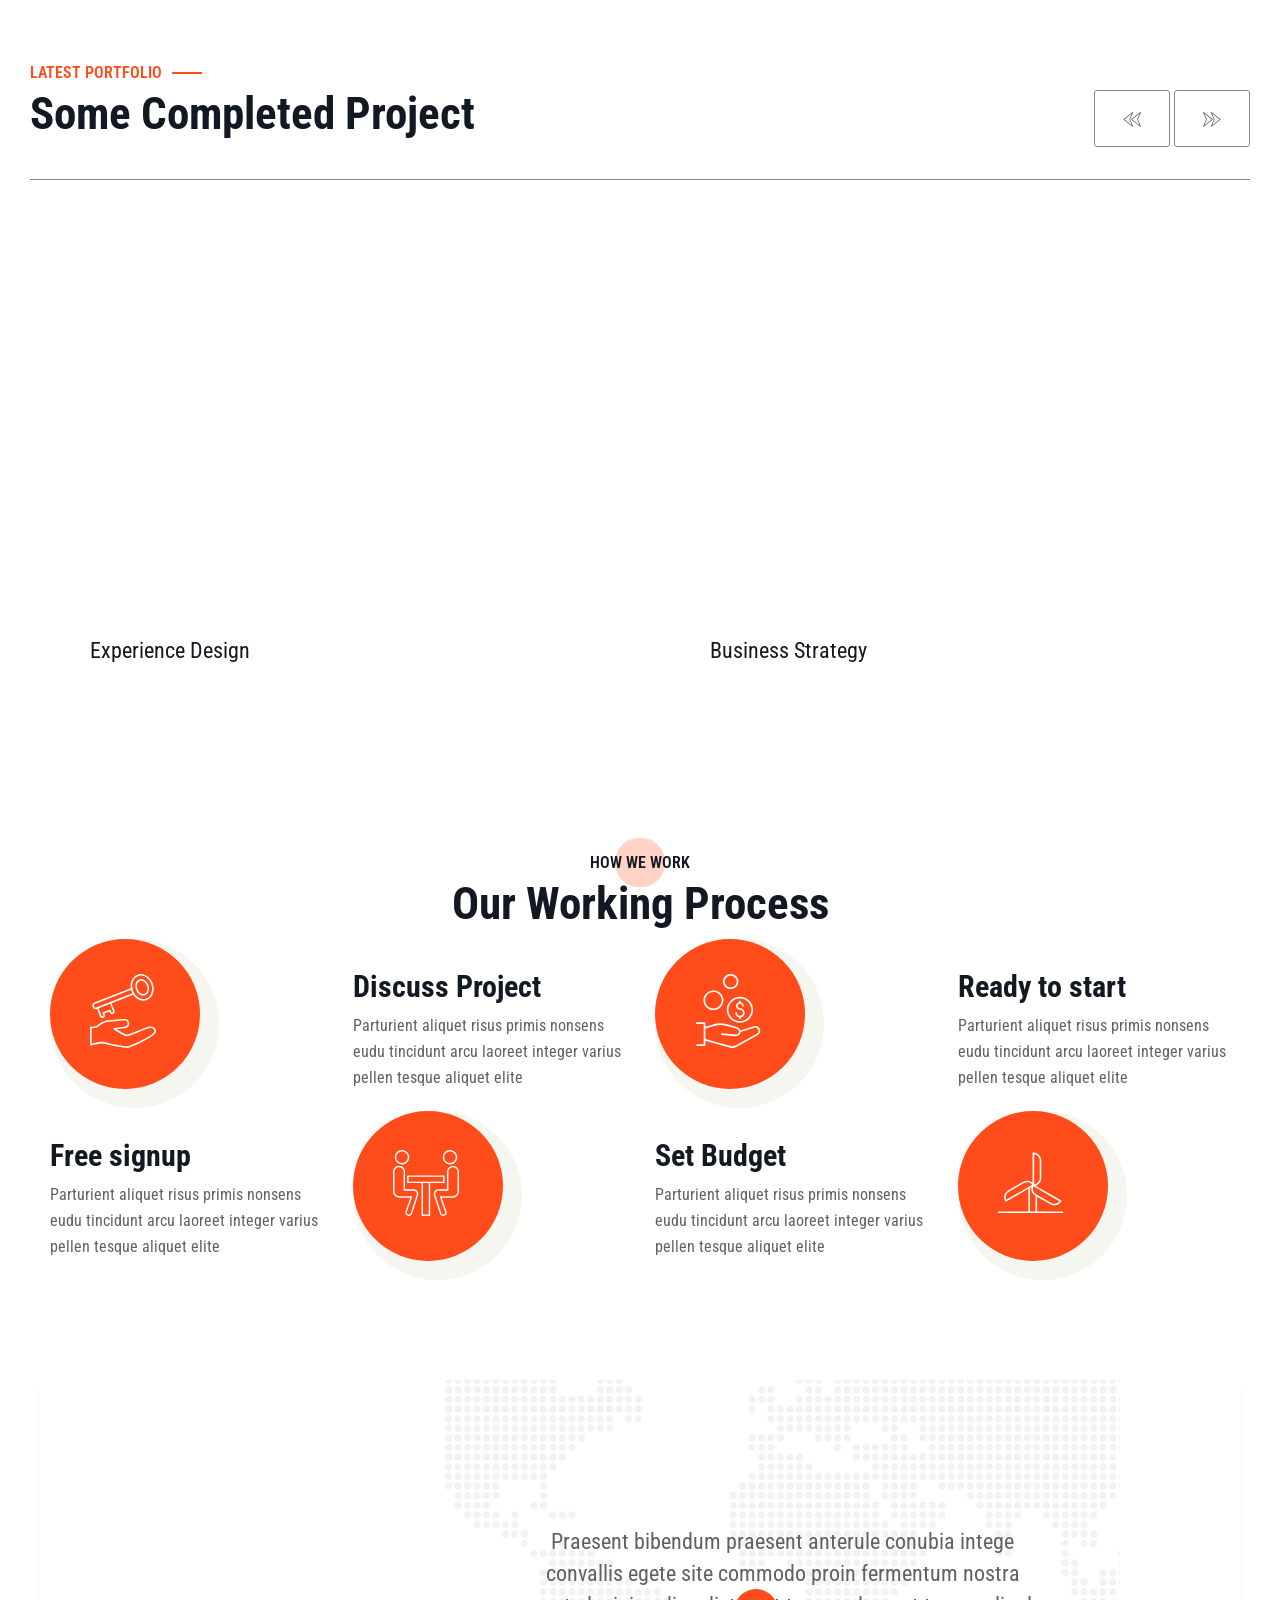
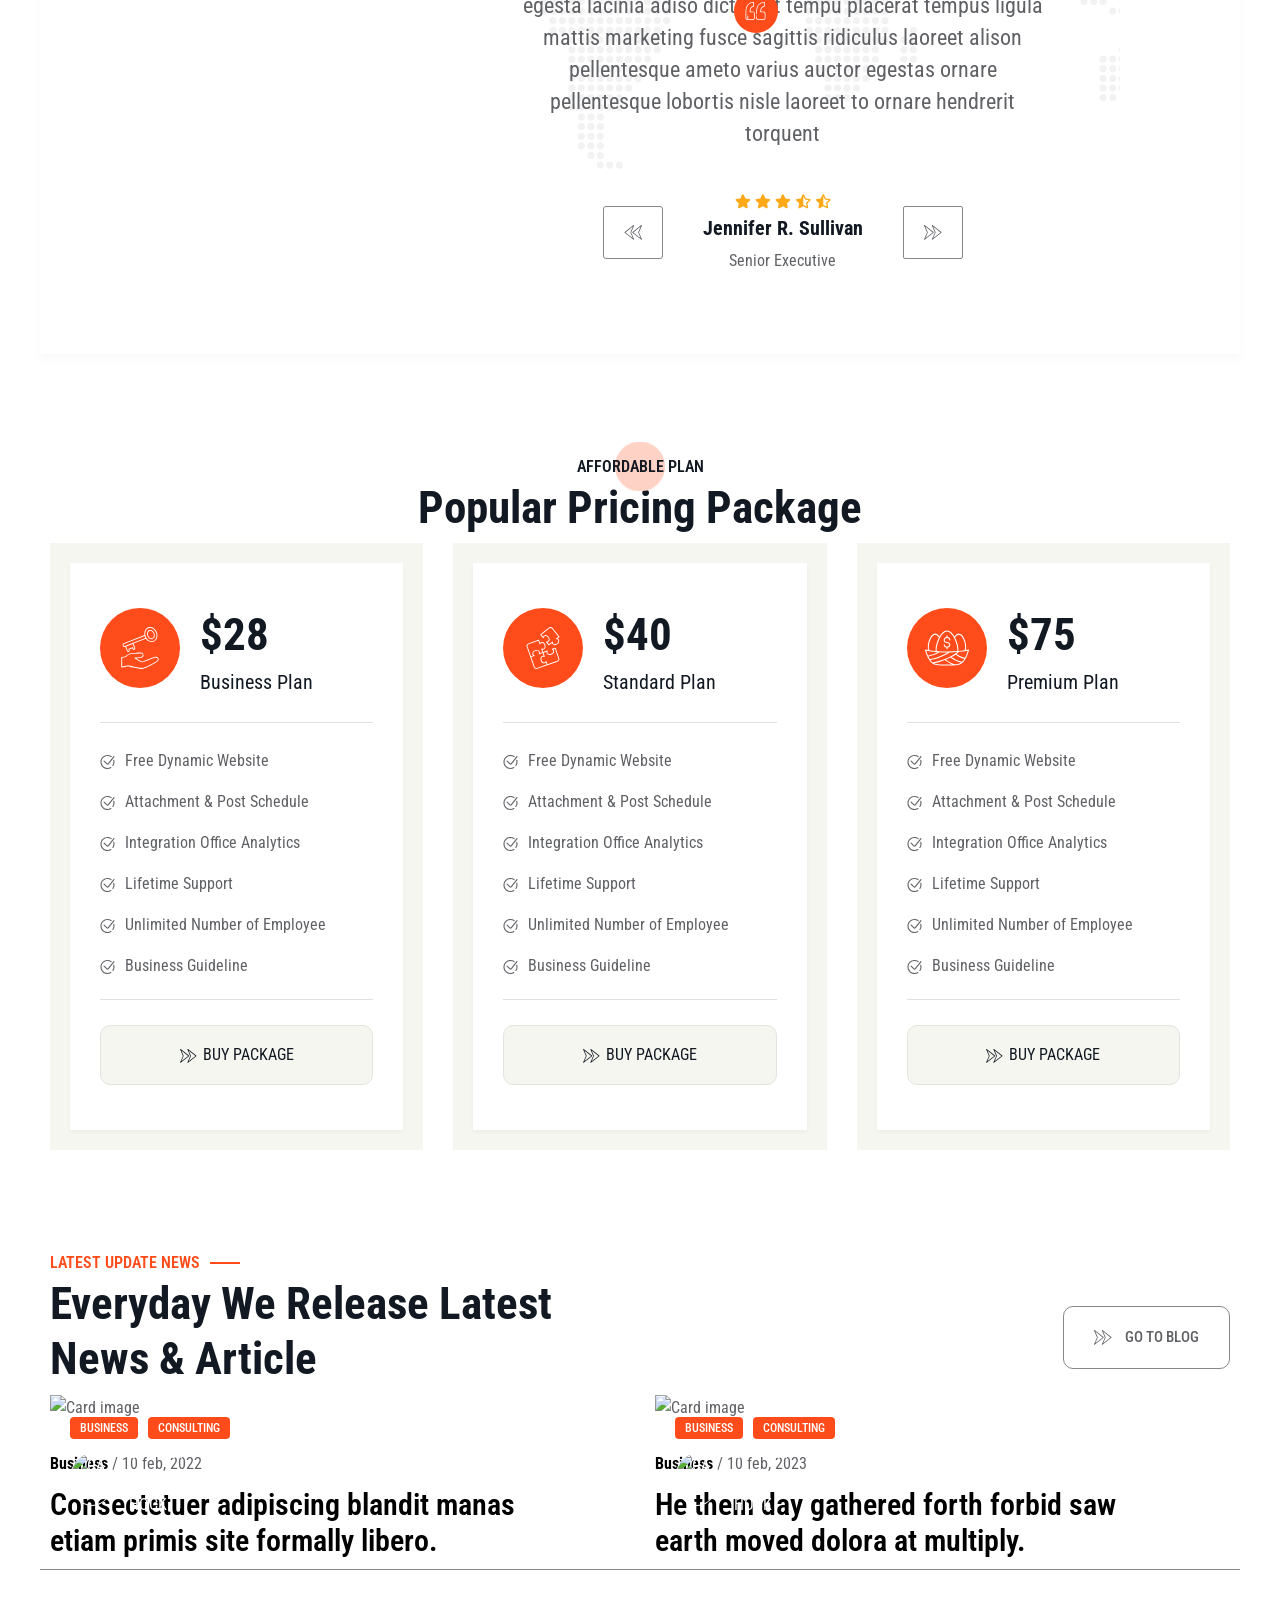
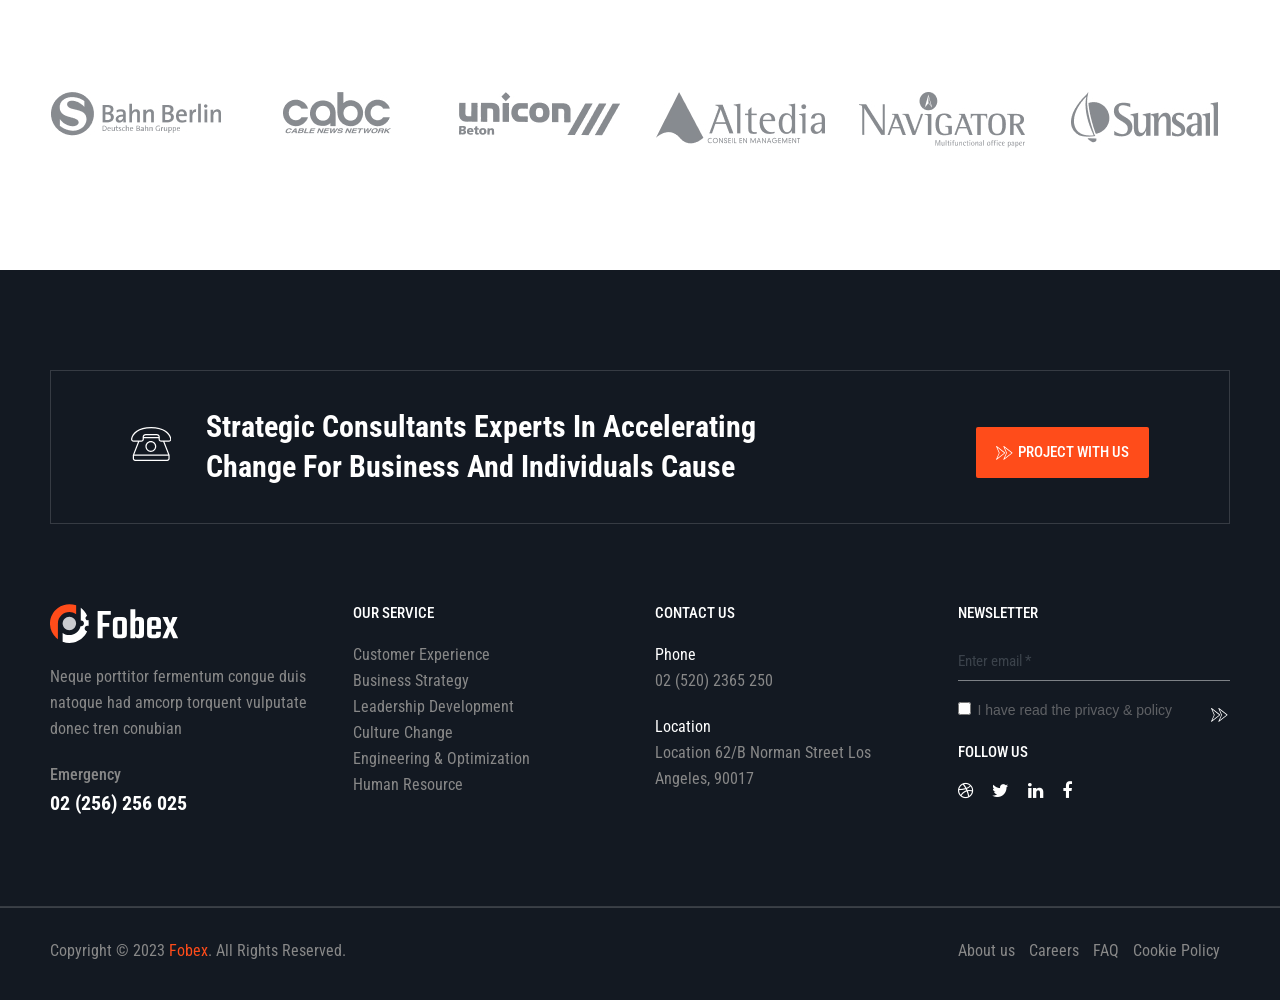
==== commit 92f503c9: "fixed corrections of News details page and Contact page" ====
--- a/index.html
+++ b/index.html
@@ -289,7 +289,7 @@
               <div class="feature__content">
                 <div class="feature__image__container">
                   <img
-                    src="./assets/image/home1/feature_image.svg"
+                    src="./assets/image/home1/feature_1.png"
                     class="feature__image"
                     alt=""
                   />
@@ -320,7 +320,7 @@
               <div class="feature__content">
                 <div class="feature__image__container">
                   <img
-                    src="./assets/image/home1/feature_image.svg"
+                    src="./assets/image/home1/feature_2.png"
                     class="feature__image"
                     alt=""
                   />
@@ -352,7 +352,7 @@
               <div class="feature__content">
                 <div class="feature__image__container">
                   <img
-                    src="./assets/image/home1/feature_image.svg"
+                    src="./assets/image/home1/feature_3.png"
                     class="feature__image"
                     alt=""
                   />
@@ -409,7 +409,7 @@
               <div class="col-md-12 col-lg-7">
                 <div class="welcome__content display__flex">
                   <h6 class="section__sub_heading">
-                    welcome hubal
+                    welcome fobex
                     <!-- <span class="section__sub_heading_line">-</span> -->
                   </h6>
 
@@ -683,7 +683,7 @@
             <div class="col-md-12 col-lg-5">
               <img
                 class="appointment__image"
-                src="./assets/image/home1/appointment.svg"
+                src="./assets/image/home1/appointment.png"
                 alt=""
               />
             </div>
@@ -1000,7 +1000,7 @@
                 >
                   <div class="testimonial__image__container">
                     <img
-                      src="./assets/image/home1/testimonial-person.svg"
+                      src="./assets/image/home1/testimonial-1.png"
                       alt=""
                       class="rounded-circle"
                     />
@@ -1080,7 +1080,7 @@
                 >
                   <div class="testimonial__image__container">
                     <img
-                      src="./assets/image/home1/testimonial-person.svg"
+                      src="./assets/image/home1/testimonial-1.png"
                       alt=""
                       class="rounded-circle"
                     />
@@ -1456,7 +1456,7 @@
                   <div class="position-relative">
                     <img
                       class="blog__img object__fit__w__100"
-                      src="./assets/image/home1/blog-image.svg"
+                      src="./assets/image/home1/blog-image-1.png"
                       alt="Card image"
                     />
                     <div class="blog__image_overlay">
@@ -1478,7 +1478,7 @@
                         <div class="blog__person">
                           <img
                             class="blog__person__img"
-                            src="./assets/image/home1/blog-person.svg"
+                            src="./assets/image/home1/blog-first-person.png"
                             alt="Card image"
                           />
                           <span class="blog__person-name"
@@ -1513,7 +1513,7 @@
                   <div class="position-relative">
                     <img
                       class="blog__img object__fit__w__100"
-                      src="./assets/image/home1/blog-image.svg"
+                      src="./assets/image/home1/blog-image-2.png"
                       alt="Card image"
                     />
                     <div class="blog__image_overlay">
@@ -1535,7 +1535,7 @@
                         <div class="blog__person">
                           <img
                             class="blog__person__img"
-                            src="./assets/image/home1/blog-person.svg"
+                            src="./assets/image/home1/blog-second-person.png"
                             alt="Card image"
                           />
                           <span class="blog__person-name"
--- a/assets/css/style.css
+++ b/assets/css/style.css
@@ -813,7 +813,7 @@
 #home-1 .hero {
   background-color: #cccccc;
   background: linear-gradient(0deg, rgba(1, 5, 21, 0.5), rgba(1, 5, 21, 0.5)),
-    url("../image/home1/hero-bg.svg") center center no-repeat;
+    url("../image/home1/Bitmap.jpg") center center no-repeat;
   background-size: cover;
   min-height: 100vh;
   position: relative;
@@ -1059,7 +1059,7 @@
   margin-left: auto;
 }
 .welcome__image {
-  background-image: url(../image/home1/welcome_image.svg);
+  background-image: url(../image/home1/welcome_image.png);
   width: 100%;
   height: 720px;
   background-size: cover;
@@ -1106,7 +1106,7 @@
   margin: 10px 5px;
 }
 .focus-quality__image {
-  background-image: url(../image/home1/focus_quality.svg);
+  background-image: url(../image/home1/focus_quality.png);
   width: 100%;
   height: 710px;
   background-size: cover;
@@ -1337,22 +1337,22 @@
   padding: 0 30px 30px 30px;
 }
 .swiper__image-1 {
-  background-image: url(../image/home1/project-slier.svg);
+  background-image: url(../image/home1/project-slier-1.png);
 }
 .swiper__image-2 {
-  background-image: url(../image/home1/project-slier.svg);
+  background-image: url(../image/home1/project-slier-2.png);
 }
 .swiper__image-3 {
-  background-image: url(../image/home1/project-slier.svg);
+  background-image: url(../image/home1/project-slier-3.png);
 }
 .swiper__image-4 {
-  background-image: url(../image/home1/project-slier.svg);
+  background-image: url(../image/home1/project-slier-4.png);
 }
 .swiper__image-5 {
-  background-image: url(../image/home1/project-slier.svg);
+  background-image: url(../image/home1/project-slier-5.png);
 }
 .swiper__image-6 {
-  background-image: url(../image/home1/project-slier.svg);
+  background-image: url(../image/home1/project-slier-6.png);
 }
 .slider__title {
   background: var(--white);
@@ -1440,7 +1440,7 @@
   padding: 0;
 }
 .testimonial {
-  background-image: url(../image/home1/testimonial-bg.svg);
+  background-image: url(../image/home1/testimonial-bg.png);
   background-repeat: no-repeat;
   background-position: center;
   background-size: cover;
@@ -1501,10 +1501,6 @@
 }
 .testimonial__image__container {
   position: relative;
-}
-.testimonial__image__container img {
-  width: 170px;
-  height: 170px;
 }
 .testimonial .quote__icon-container {
   height: 44px;
@@ -1710,6 +1706,11 @@
 .cta__icon__container {
   display: flex;
 }
+
+.cta__icon__container h3 {
+  margin-bottom: 0;
+}
+
 .footer__phone_icon {
   fill: var(--white);
   height: 64px;
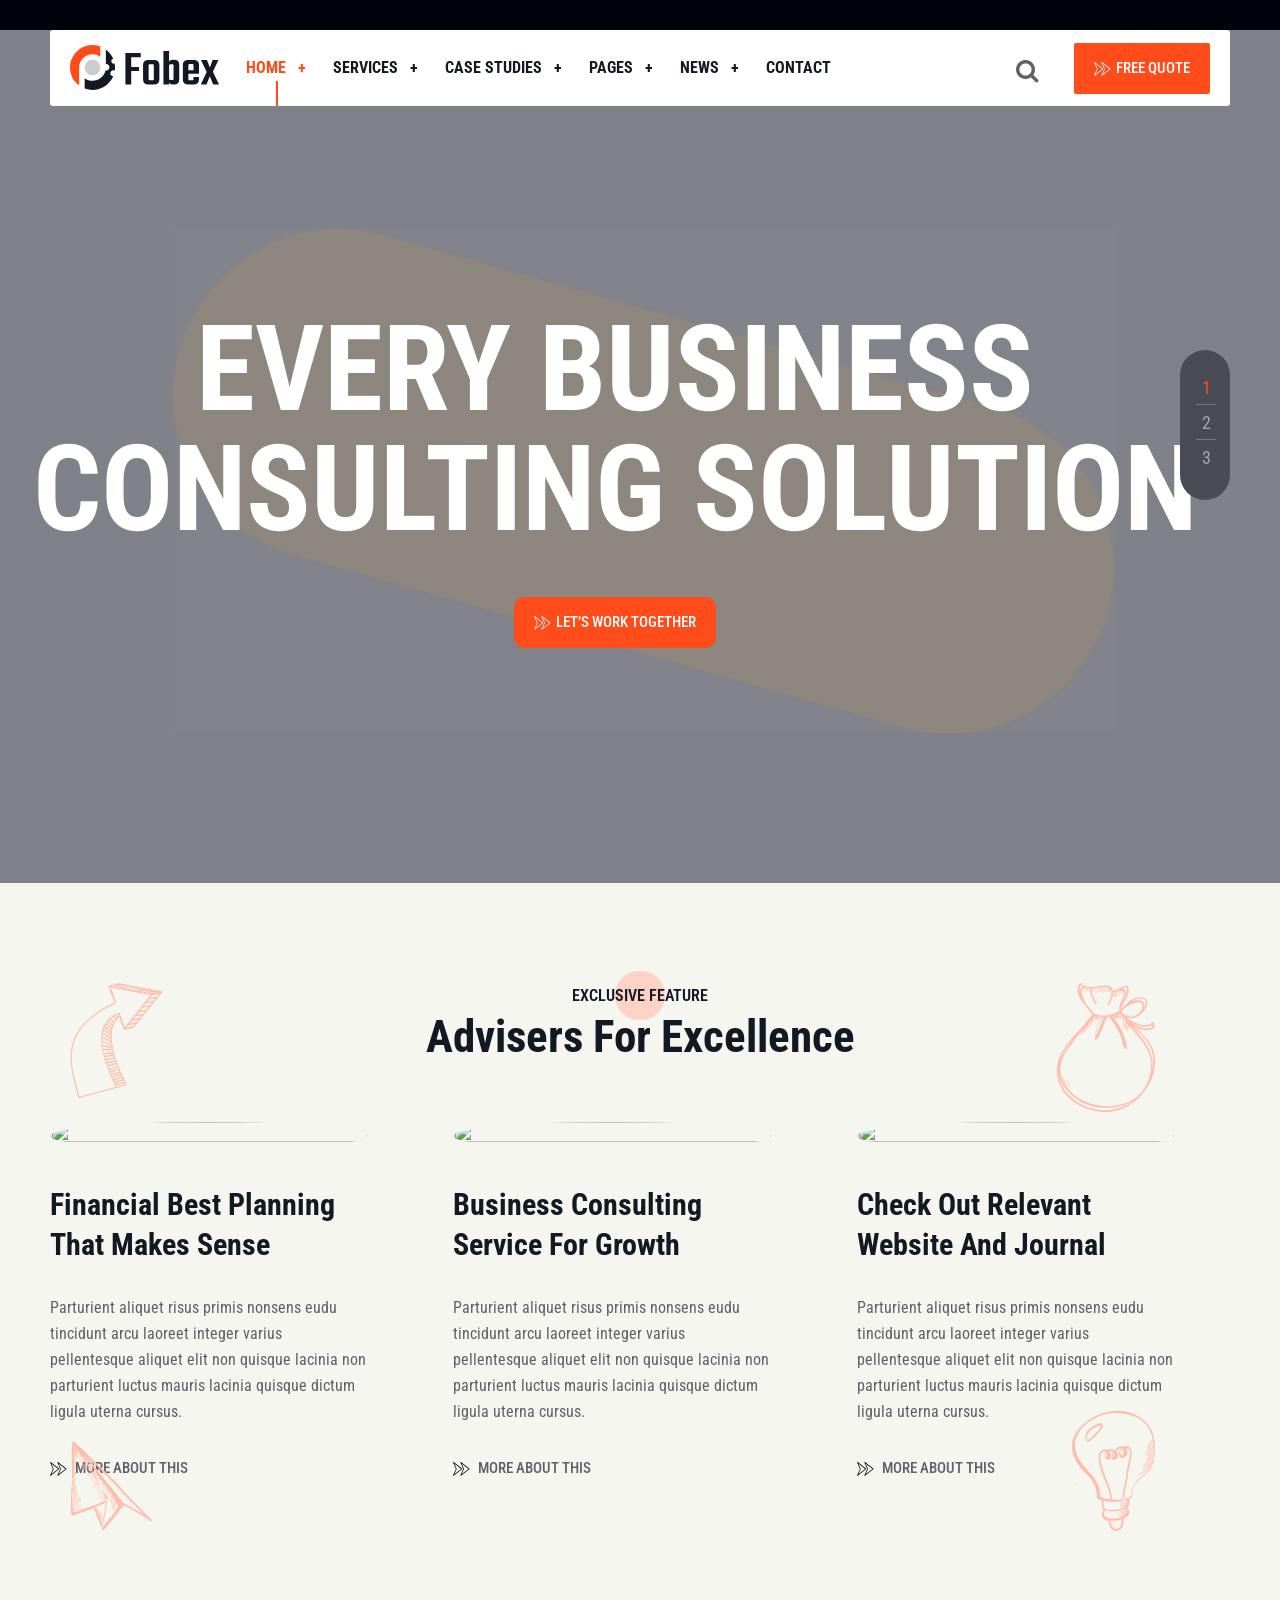
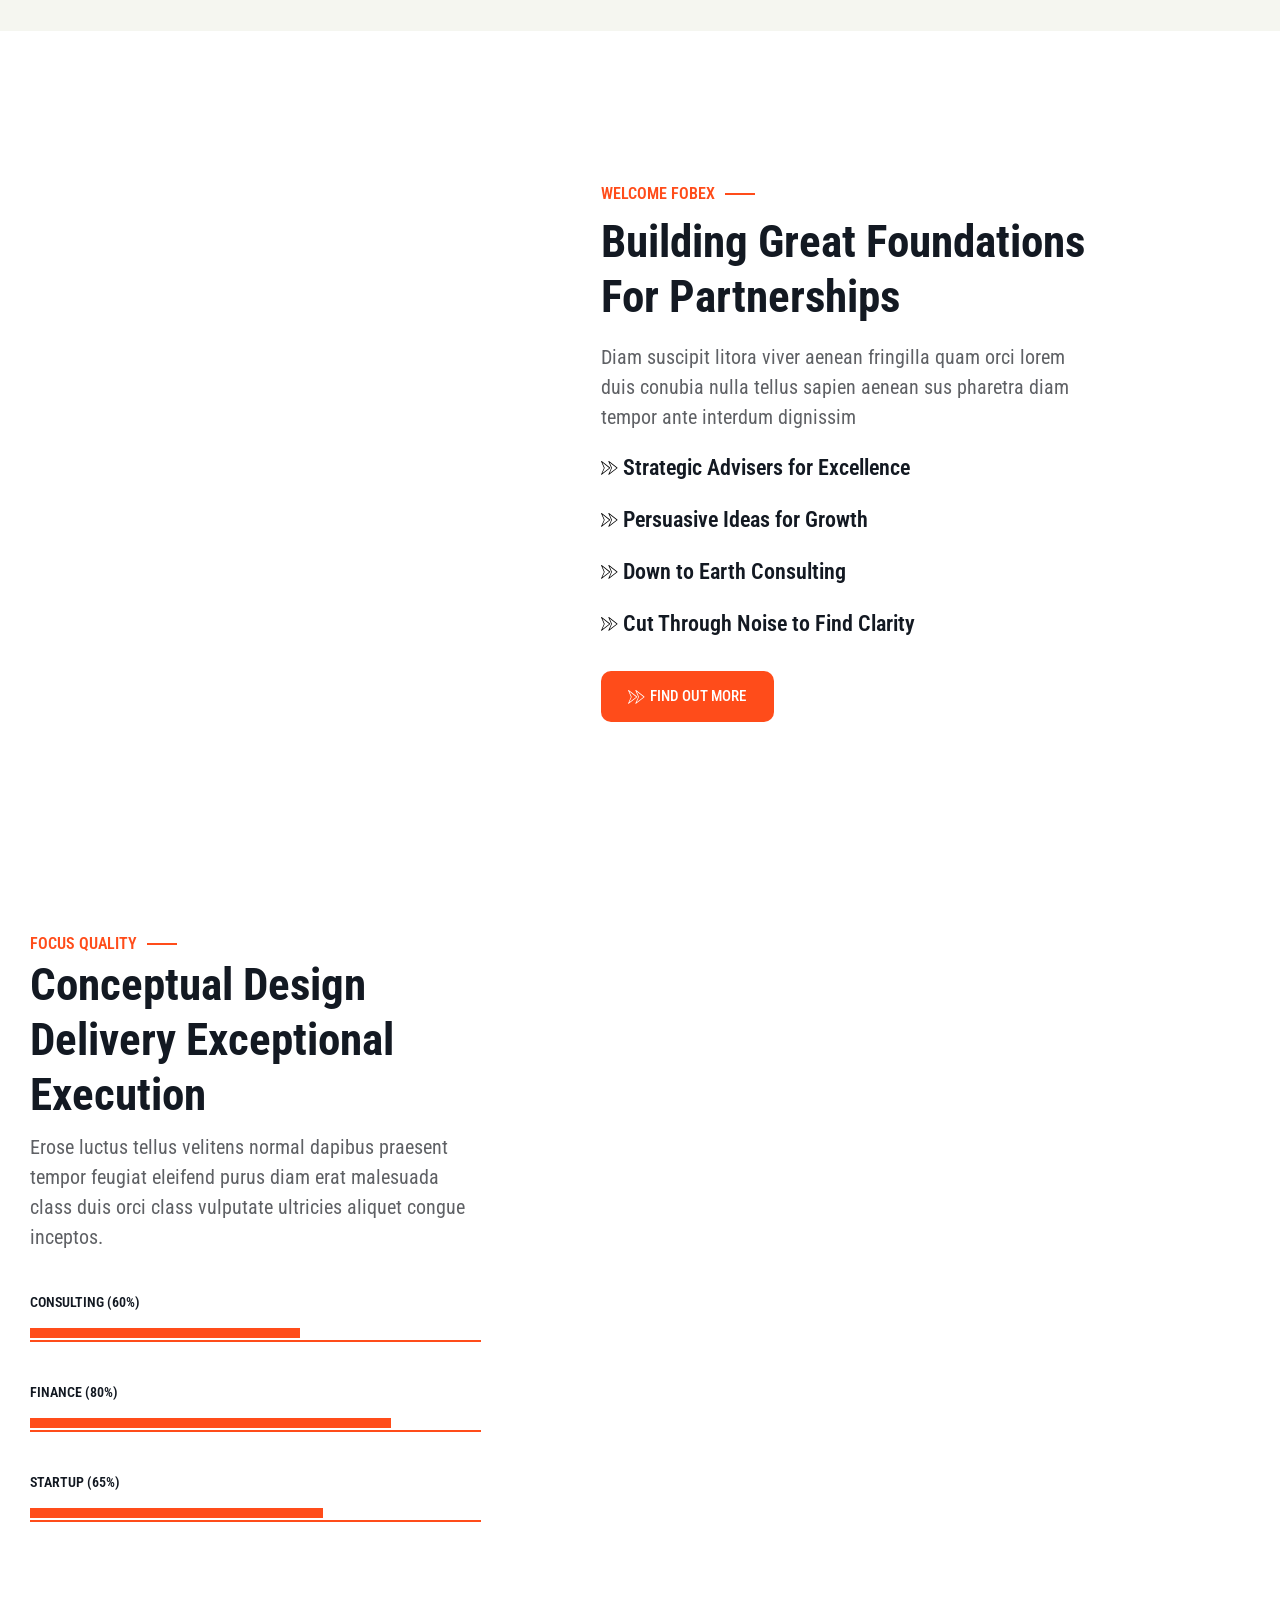
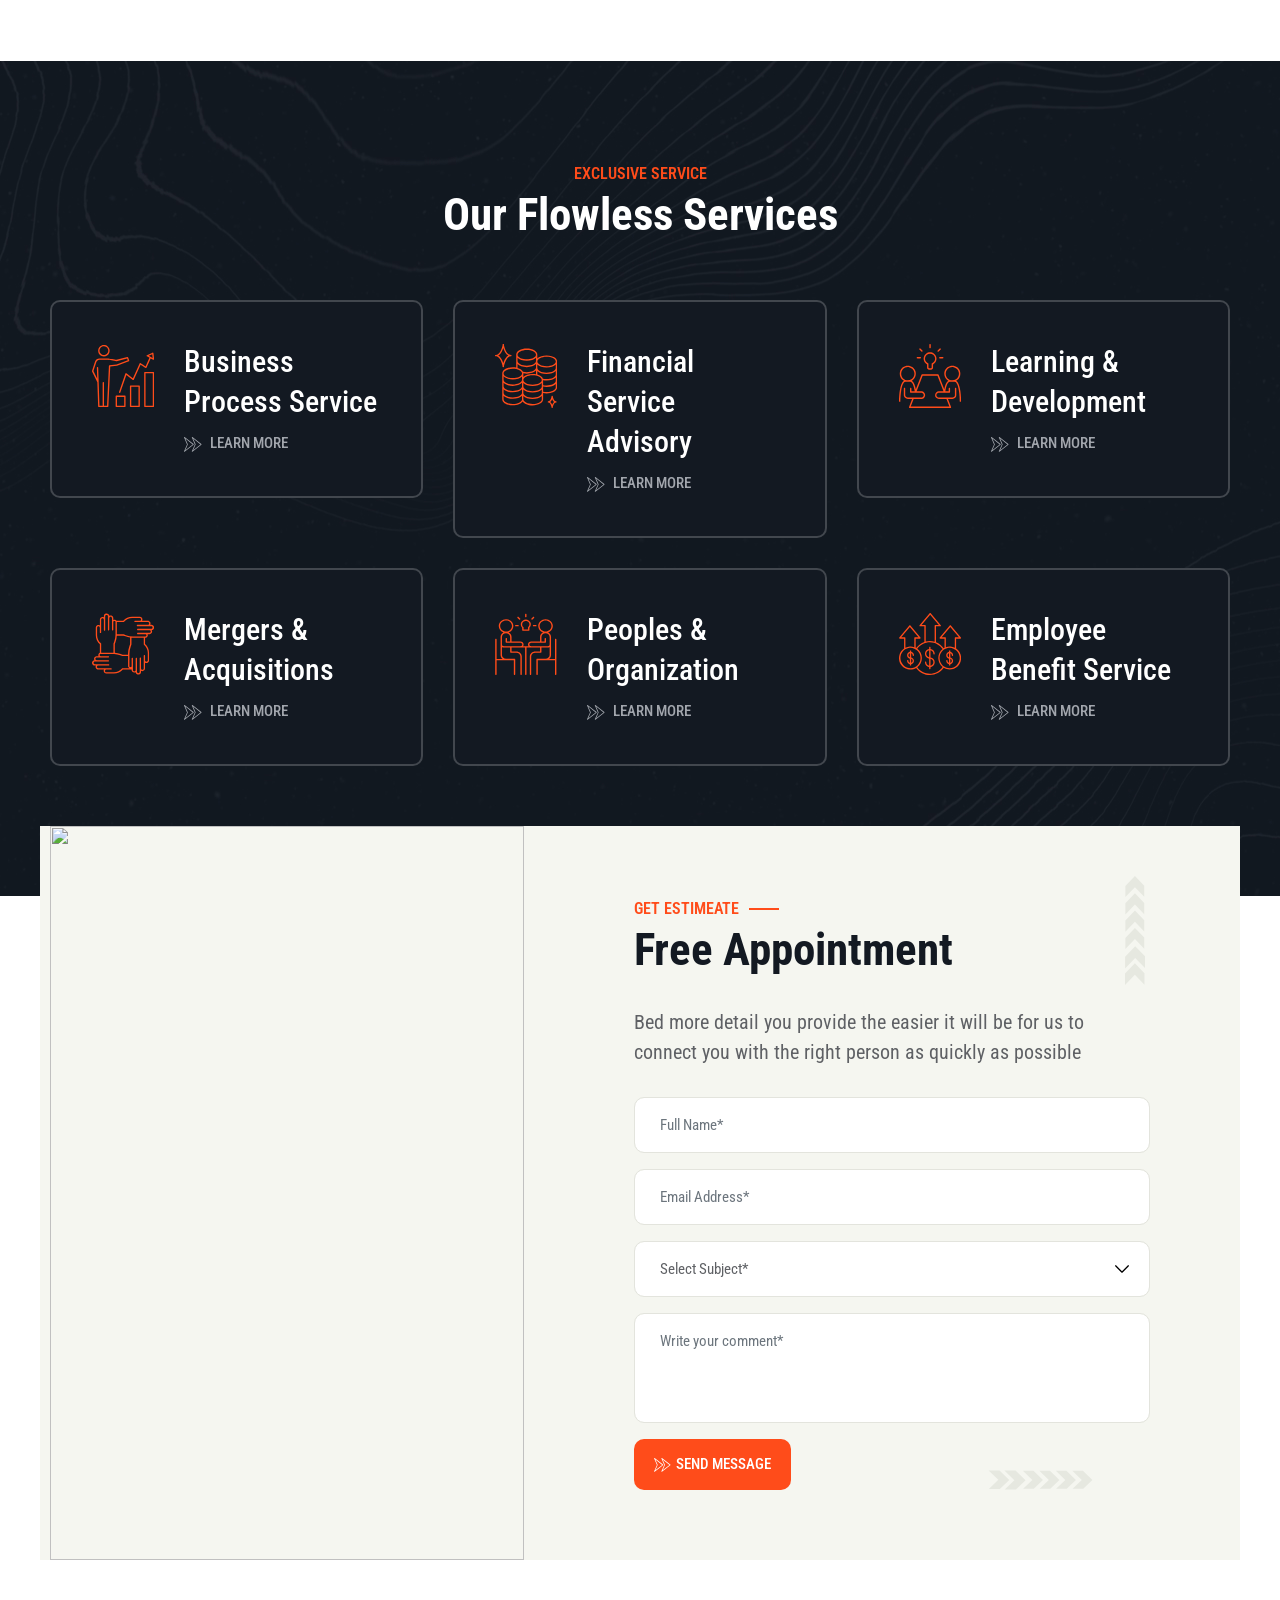
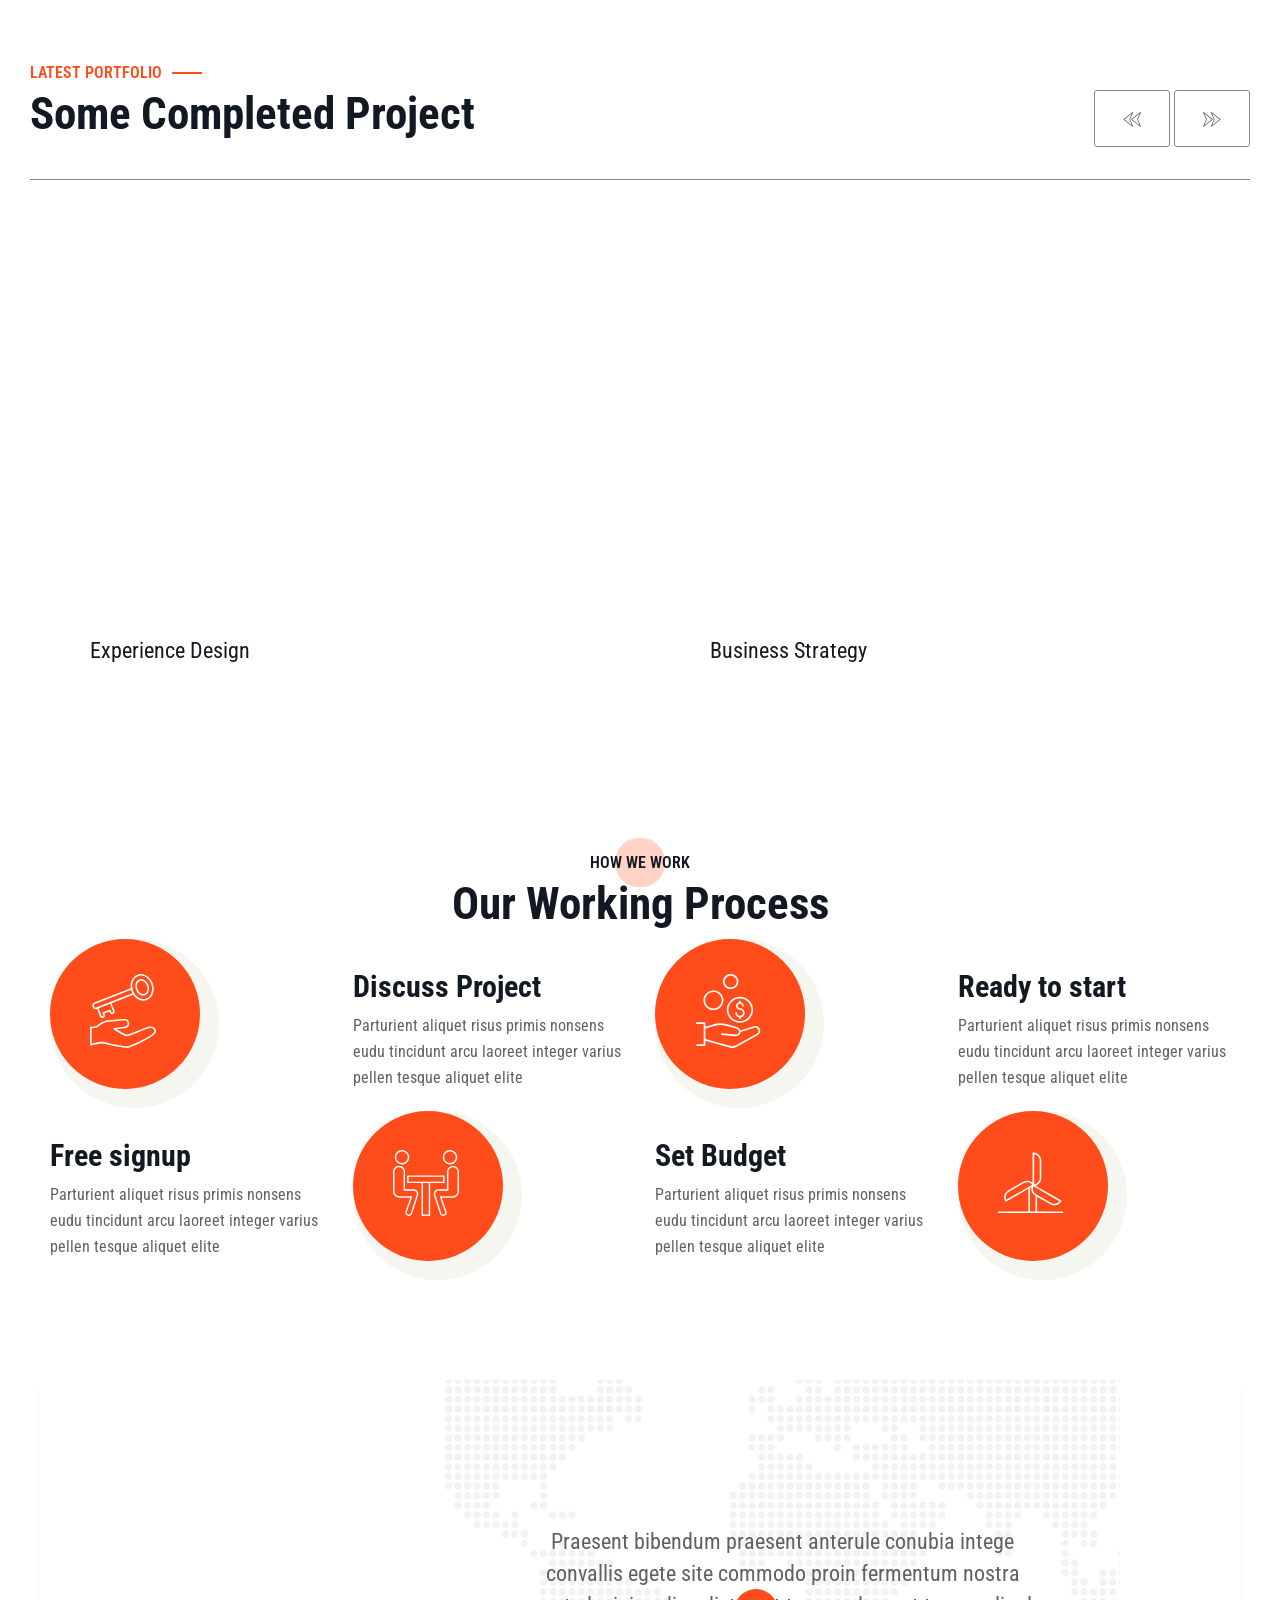
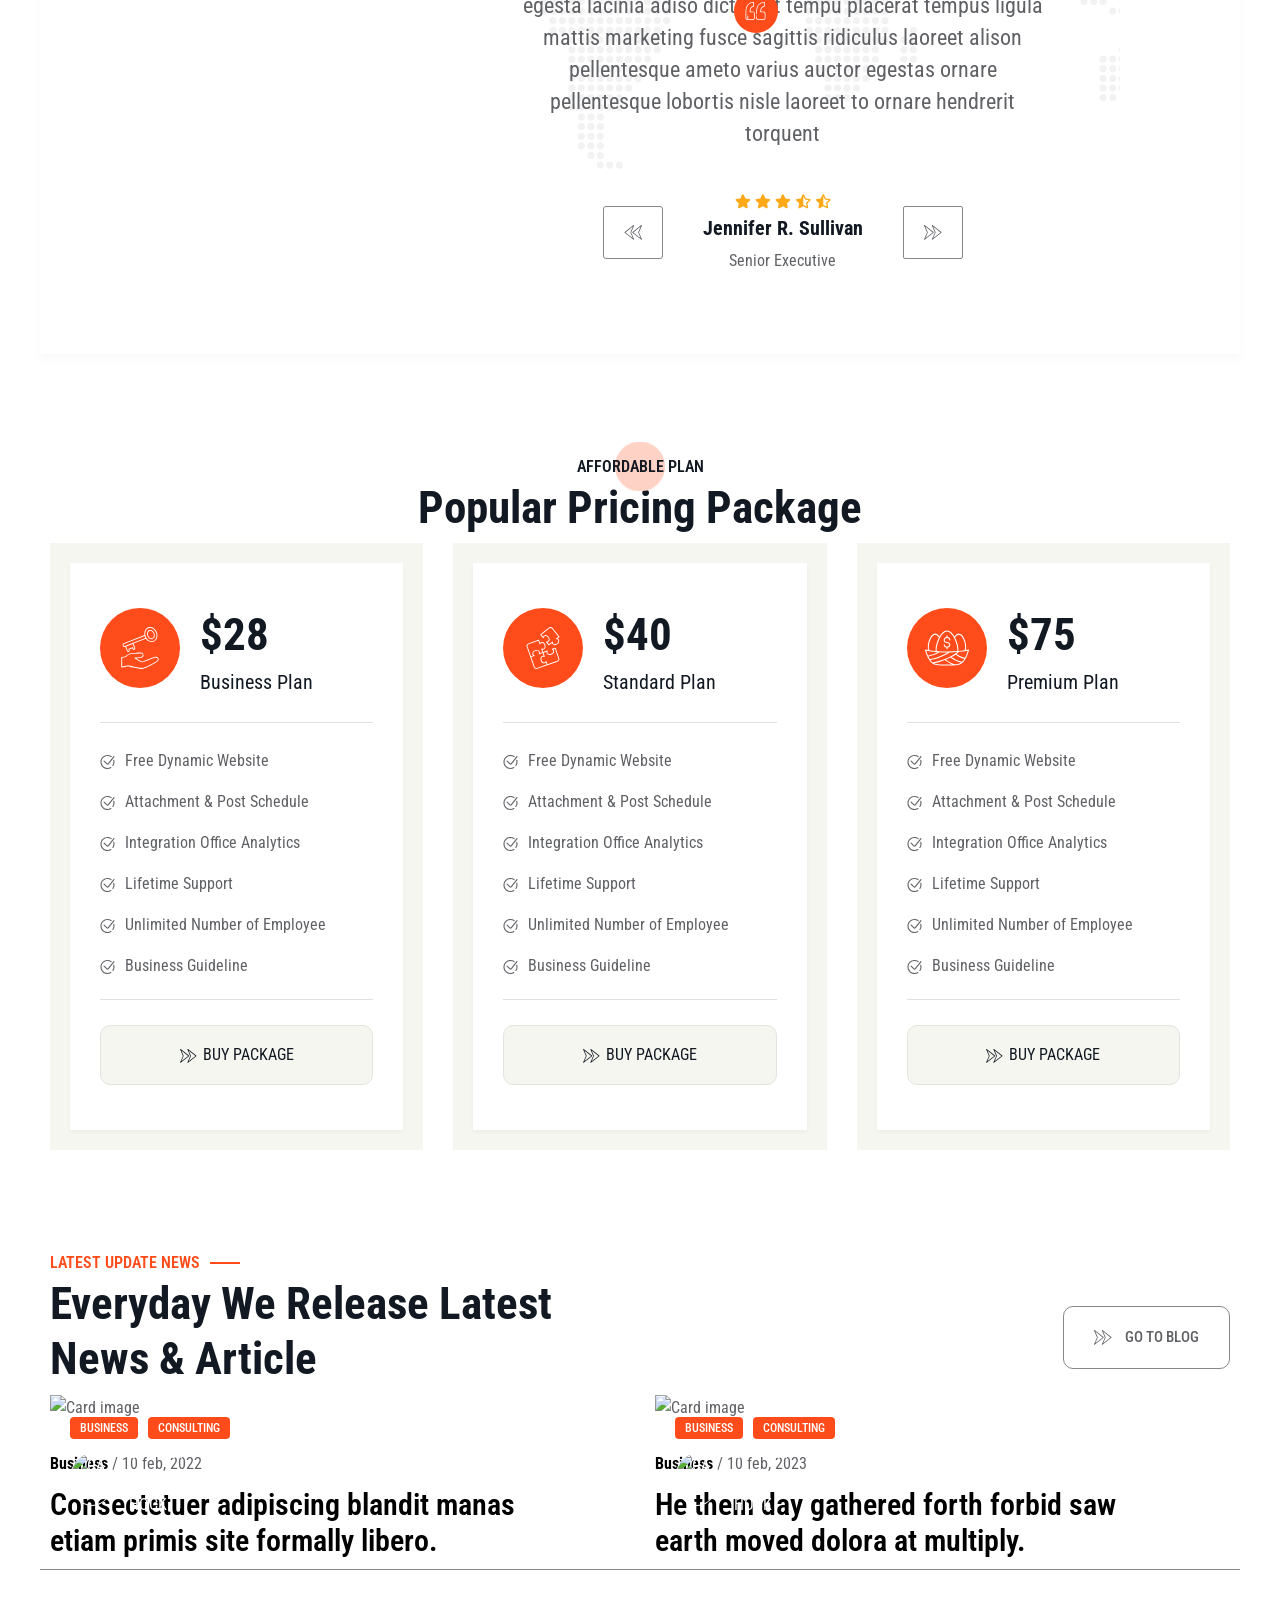
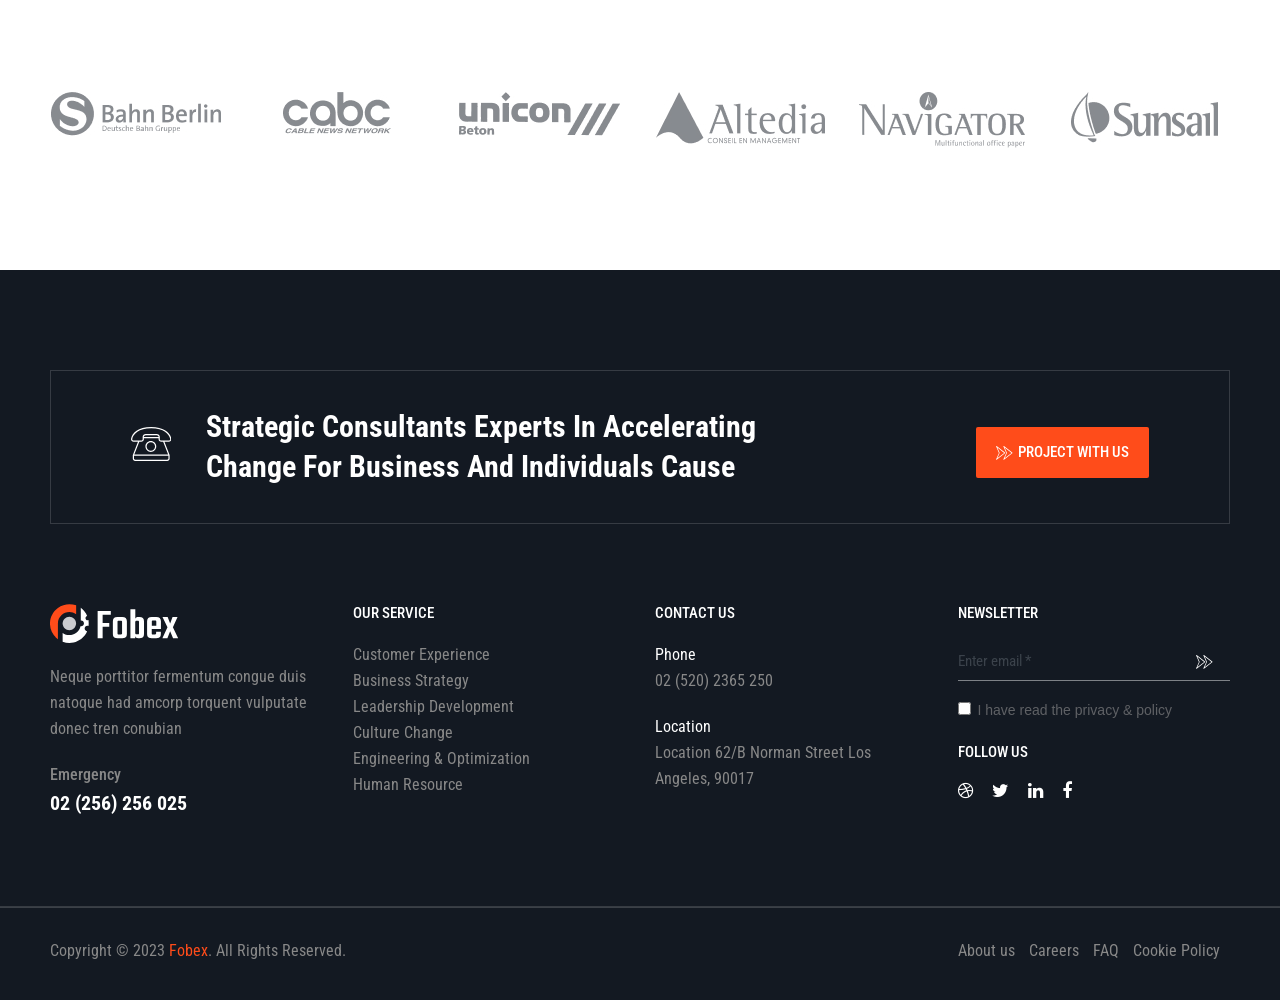
==== commit 99d97623: "updated template title" ====
--- a/index.html
+++ b/index.html
@@ -15,7 +15,6 @@
     <link rel="stylesheet" href="./assets/css/bootstrap.min.css" />
 
     <!-- font awesome -->
-
     <link
       rel="stylesheet"
       href="https://cdnjs.cloudflare.com/ajax/libs/font-awesome/4.7.0/css/font-awesome.min.css"
@@ -25,7 +24,7 @@
     <link rel="stylesheet" href="./assets/css/swiper-bundle.min.css" />
     <!-- custom Css -->
     <link rel="stylesheet" href="./assets/css/style.css" />
-    <title>Fobex home 1</title>
+    <title>Fobex - Multipurpose Business Agency Bootstrap 4+ template</title>
     <!-- SVG icons -->
   </head>
   <body id="home-1">
--- a/assets/css/style.css
+++ b/assets/css/style.css
@@ -1739,6 +1739,11 @@
 .footer__widget__des--margin-top {
   margin-top: 20px;
 }
+
+#home-1 .footer__widget__des--margin-top .form-group {
+  position: relative;
+}
+
 .footer__widget__des--emergency {
   font-weight: 500;
 }
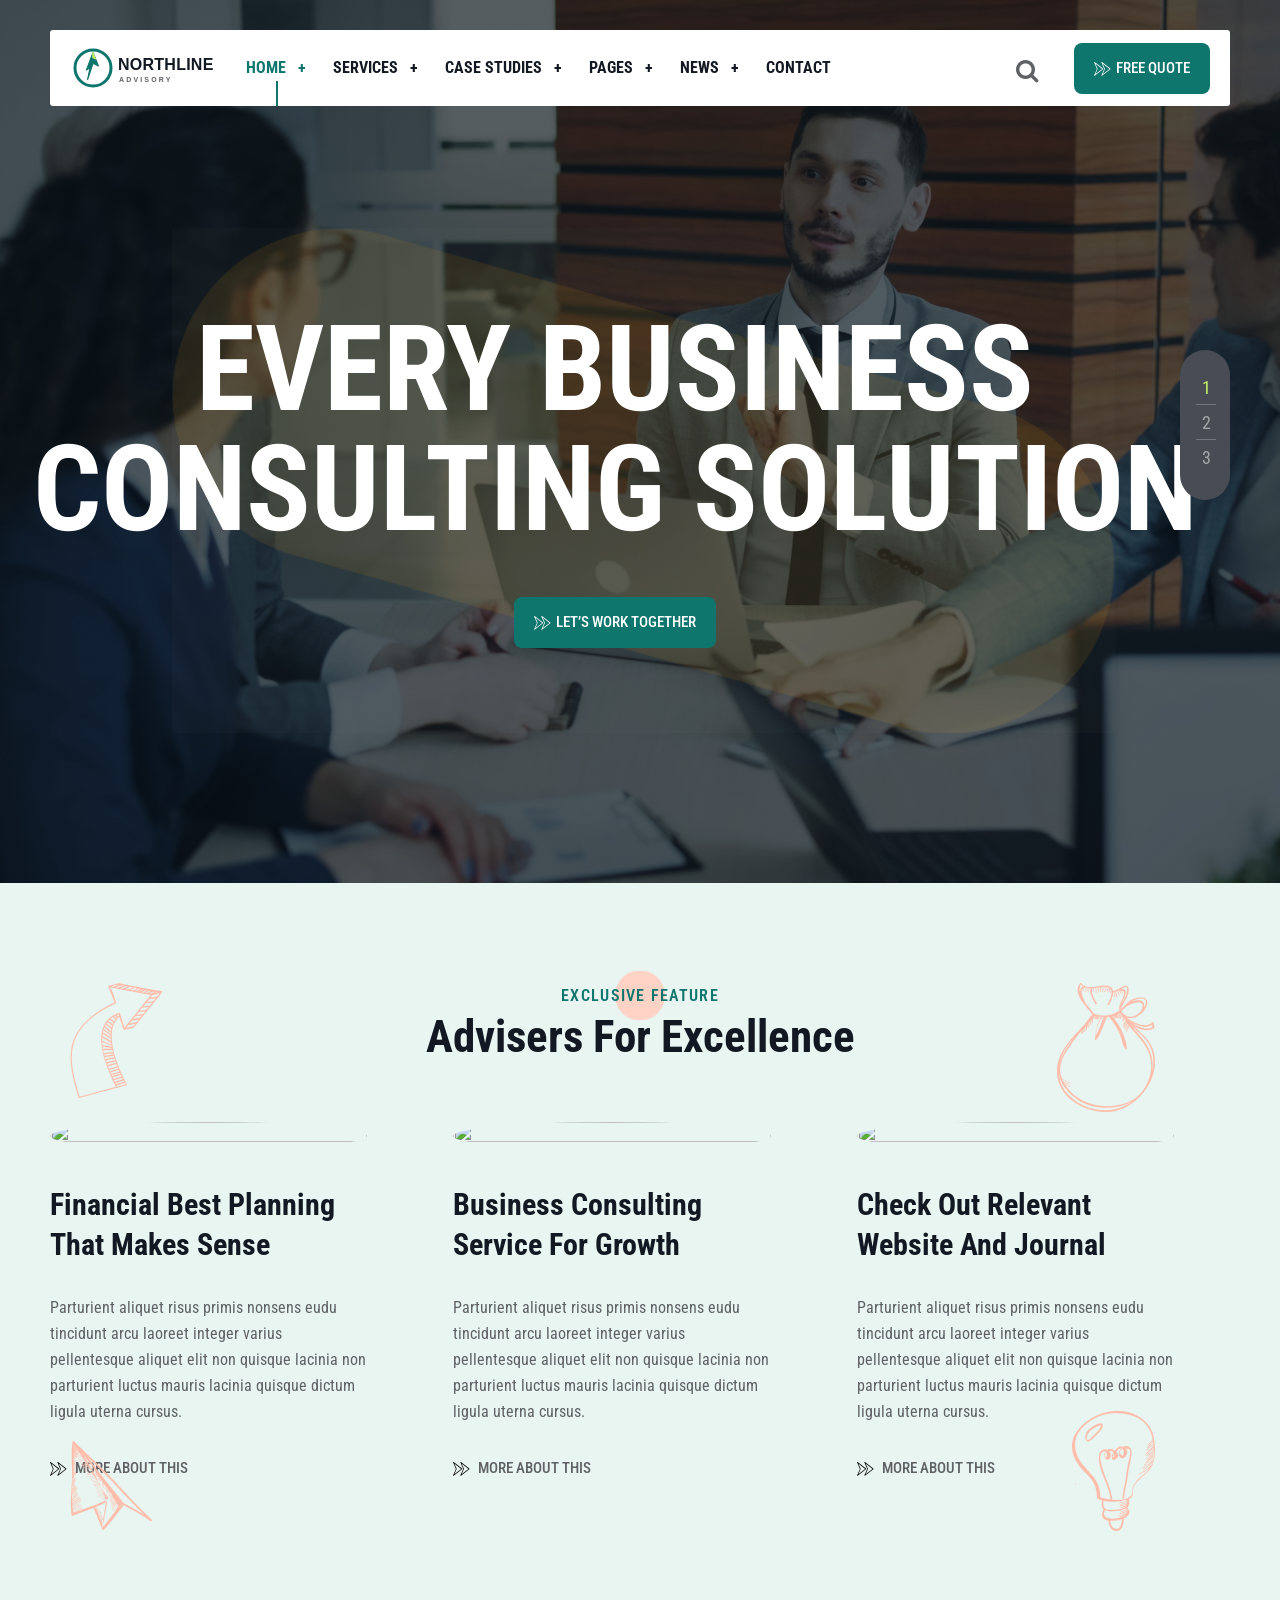
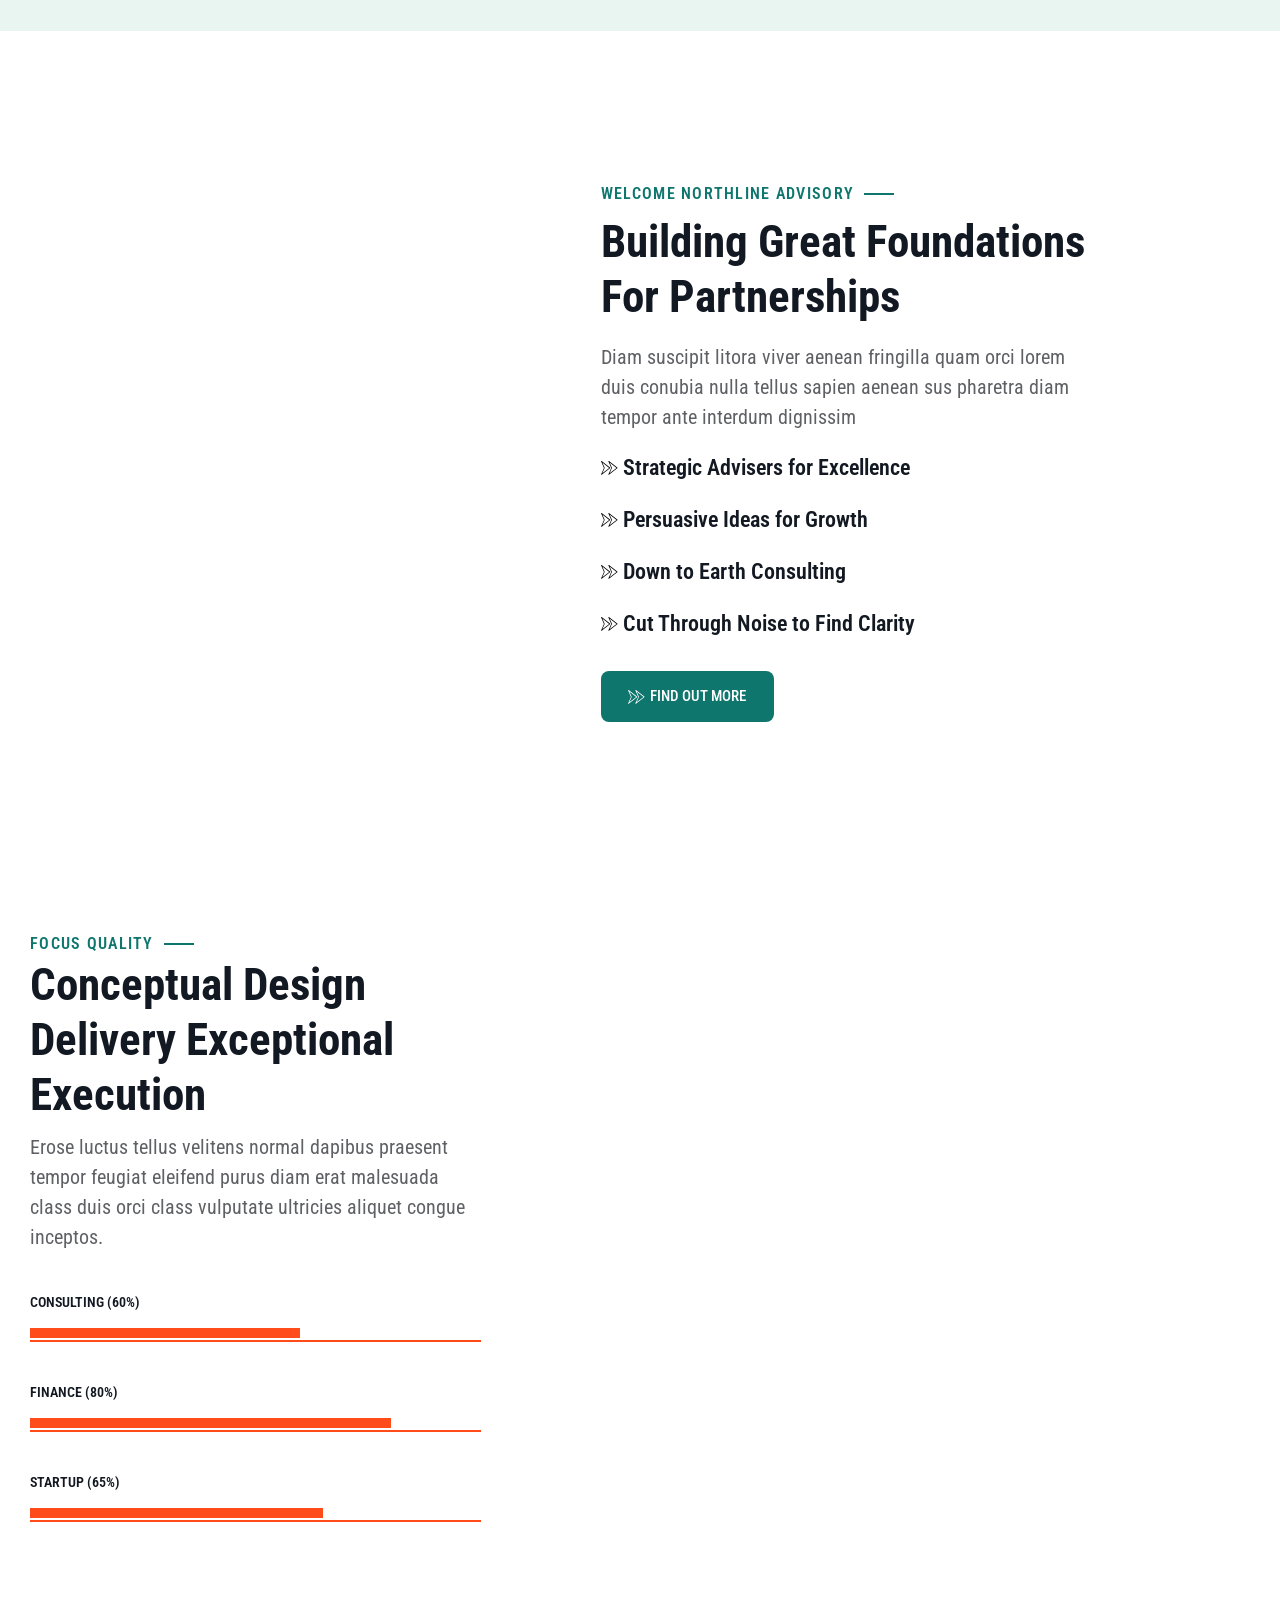
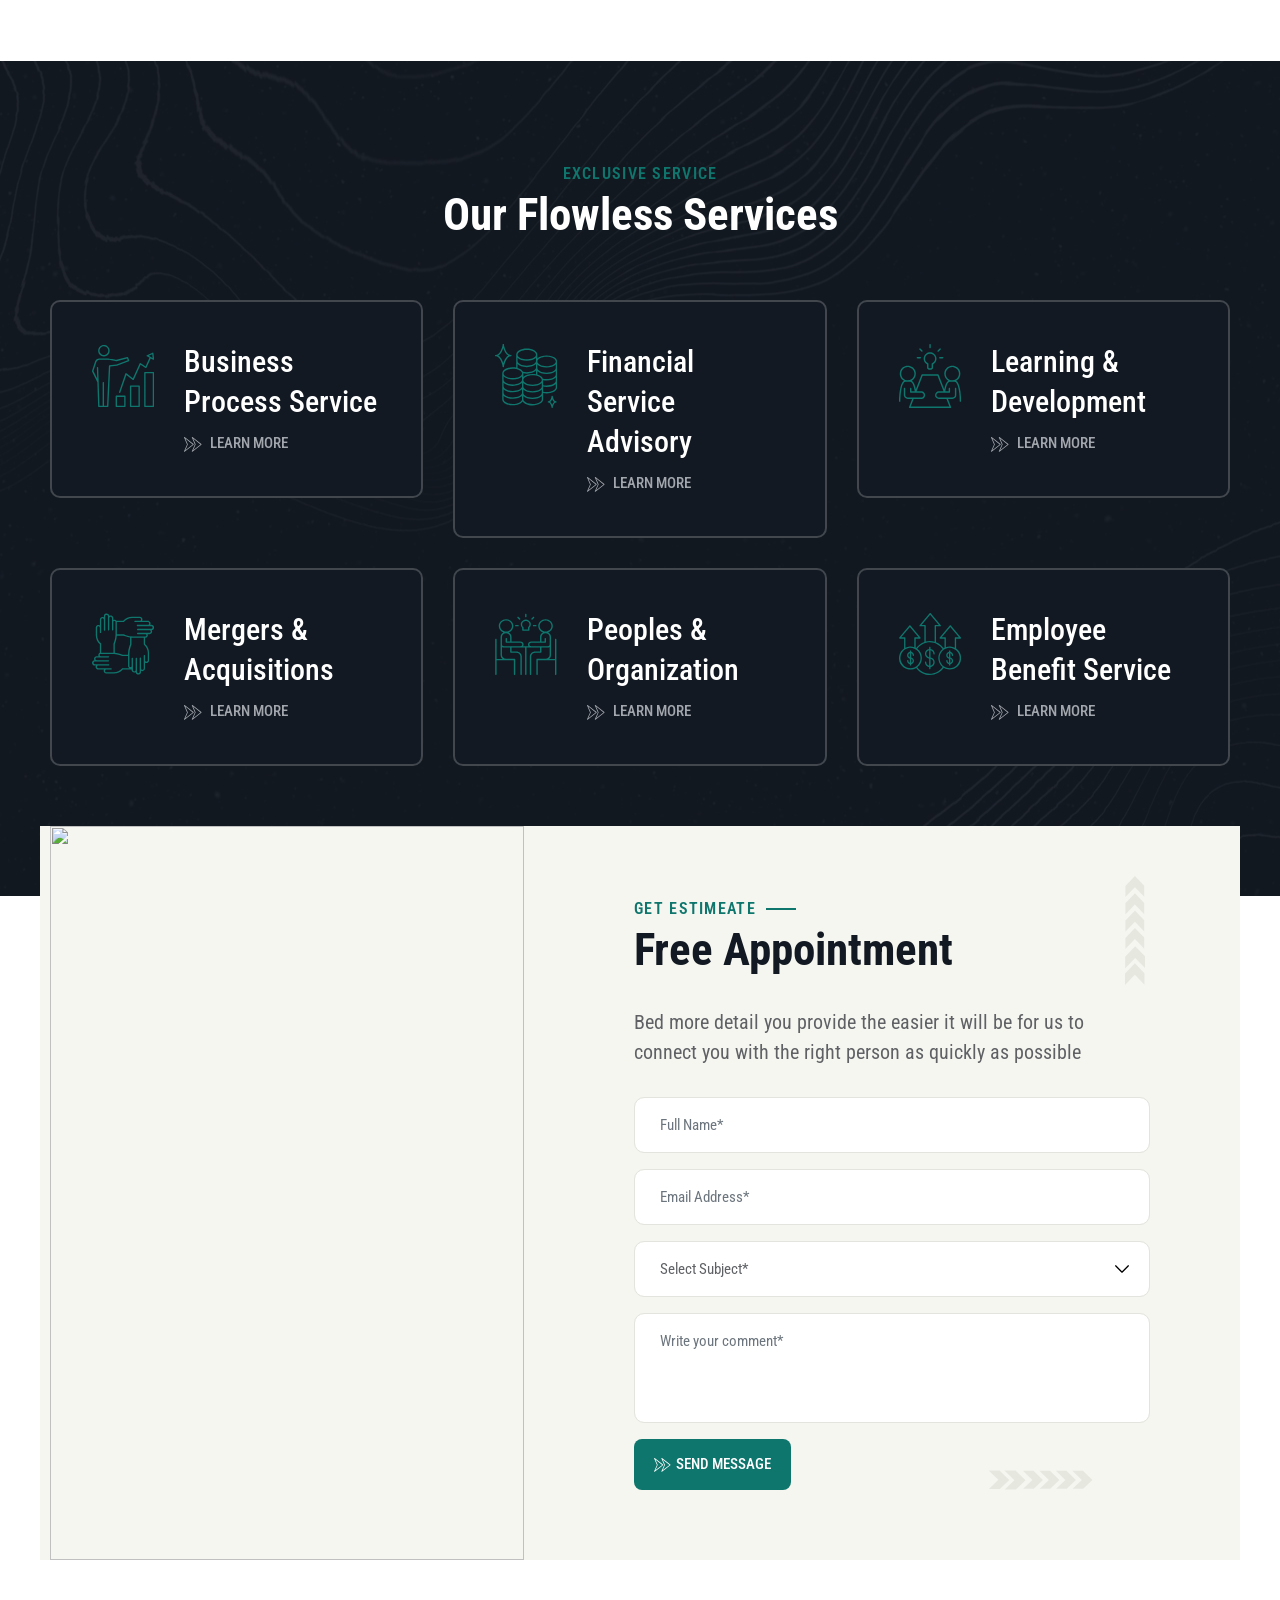
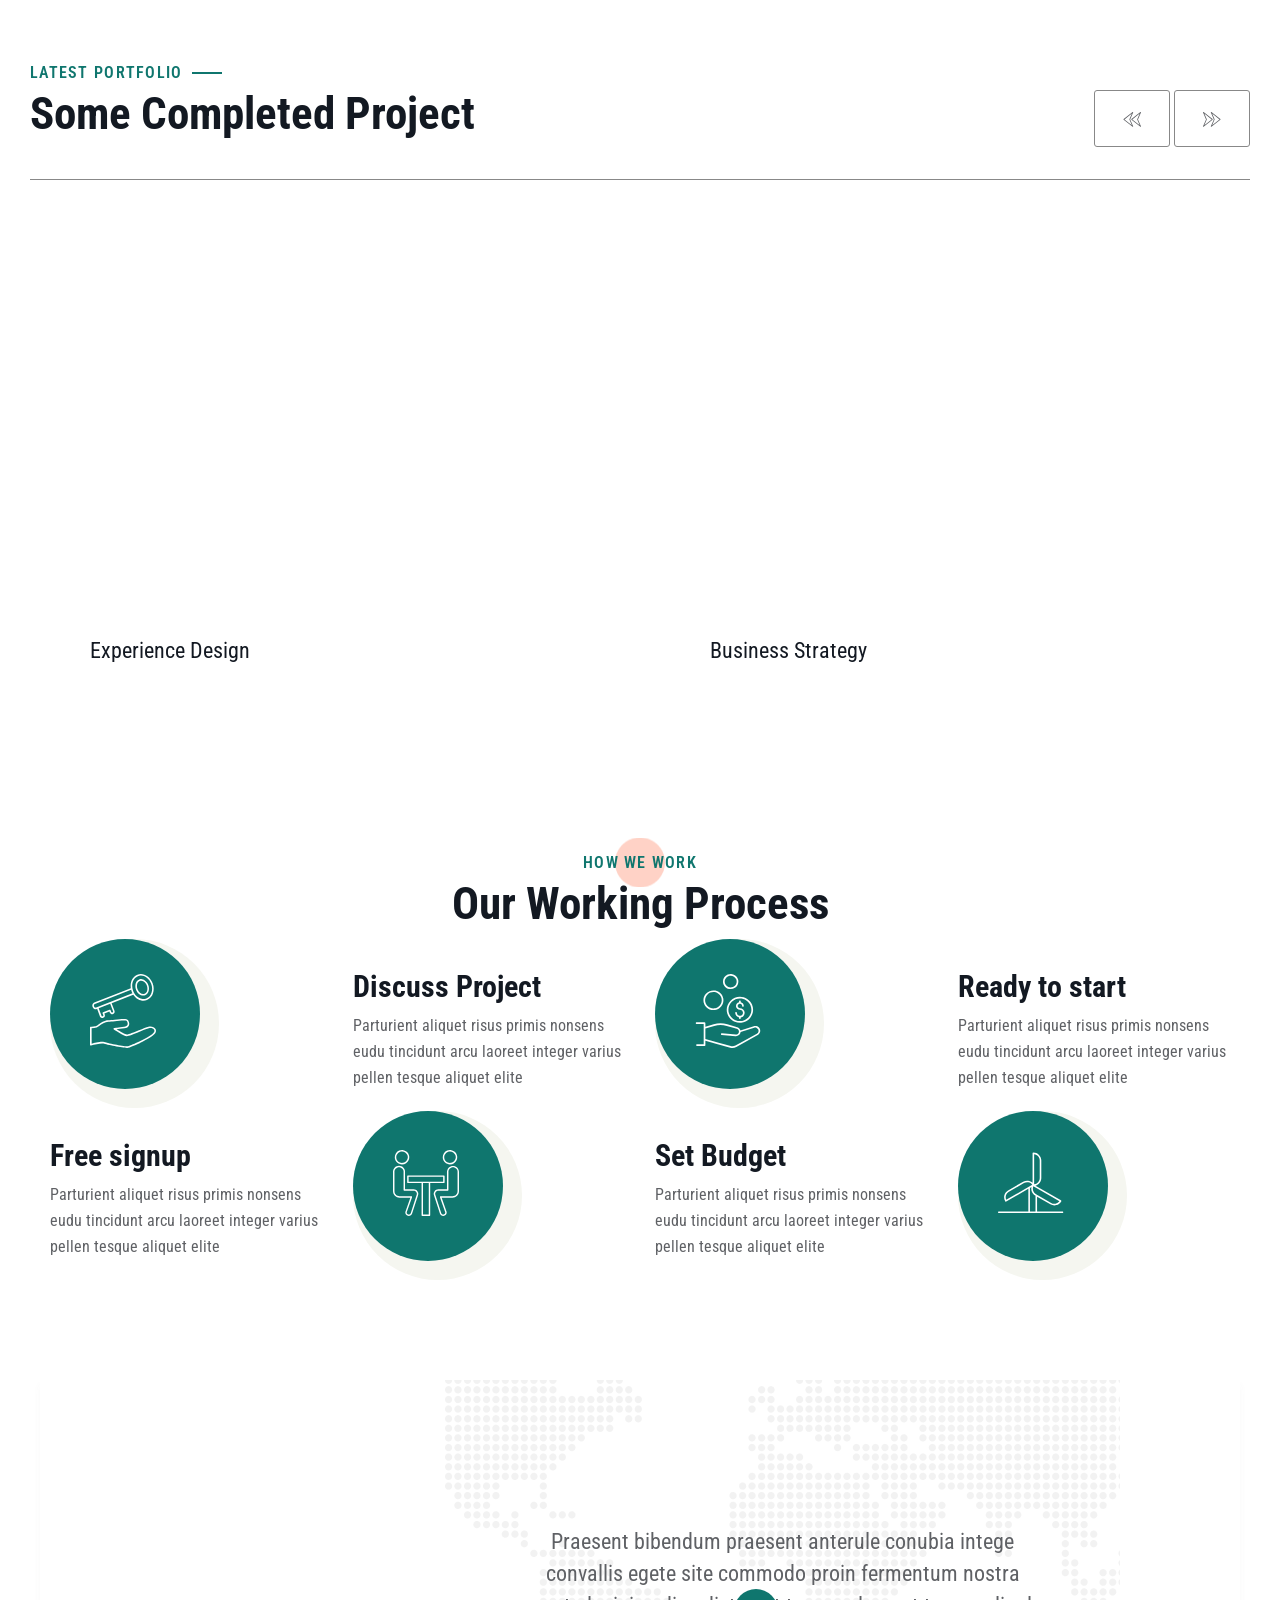
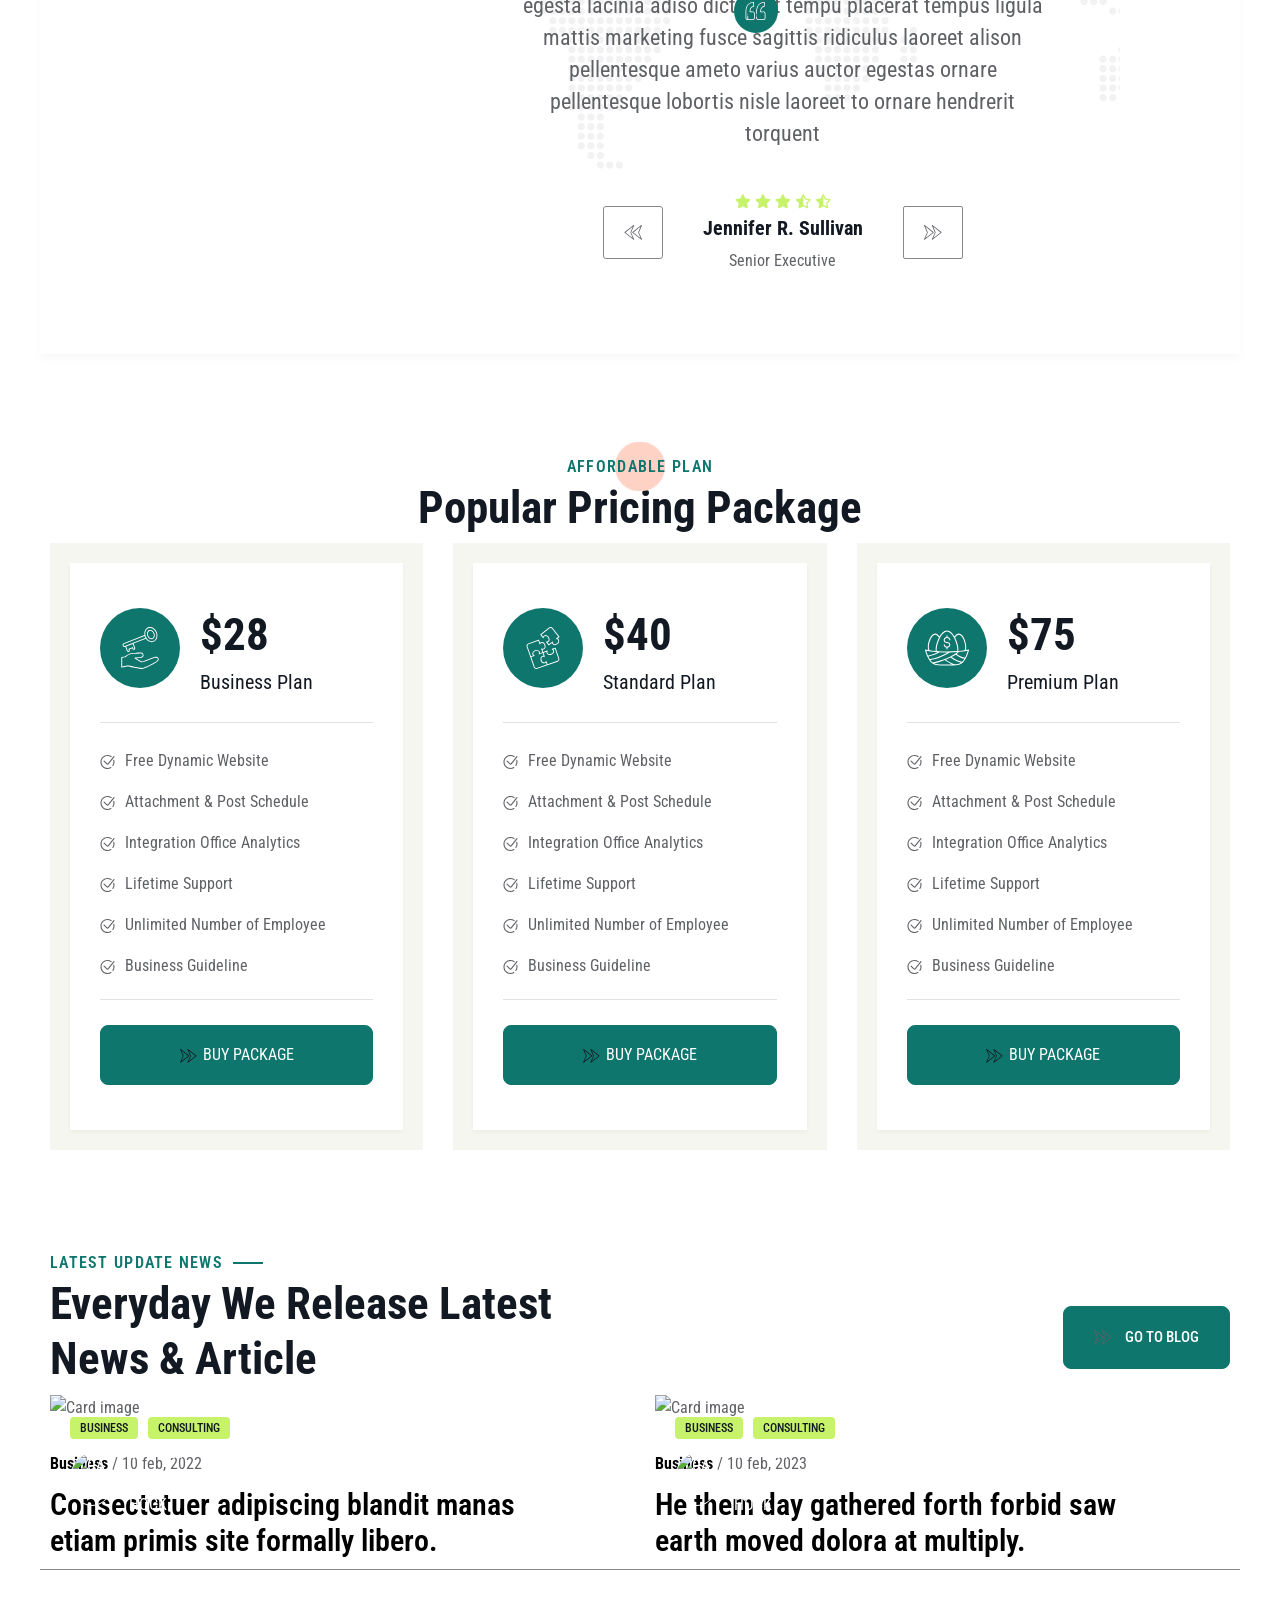
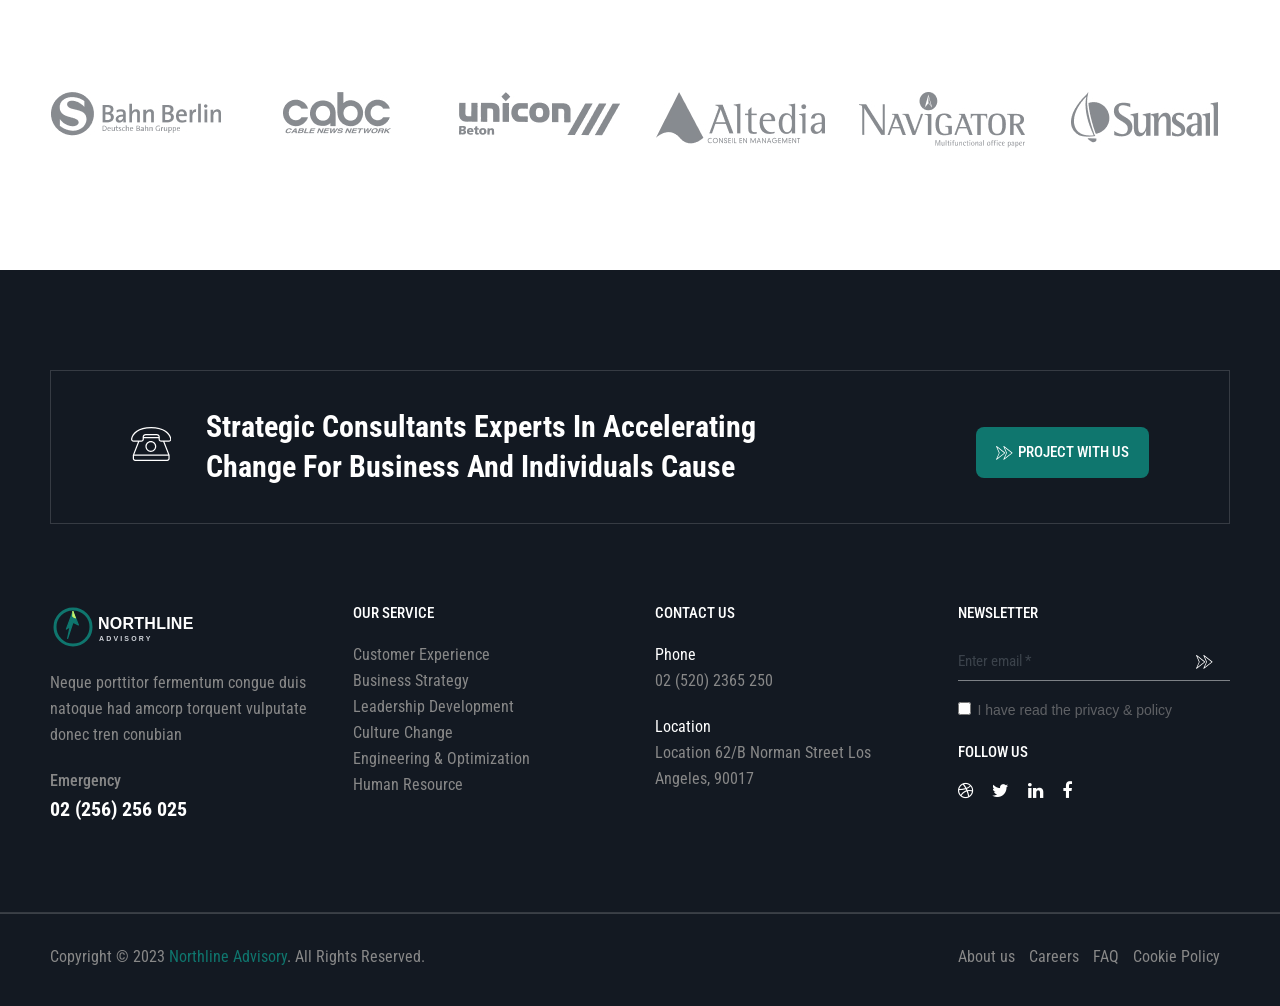
==== commit e7c767a0: "Initial changes with hero & icons" ====
--- a/index.html
+++ b/index.html
@@ -7,8 +7,8 @@
 
     <link
       rel="shortcut icon"
-      type="image/x-icon"
-      href="./assets/image/favicon.png"
+      type="image/svg+xml"
+      href="./assets/image/brand/northline-mark.svg"
     />
 
     <!-- Bootstrap Css -->
@@ -24,7 +24,9 @@
     <link rel="stylesheet" href="./assets/css/swiper-bundle.min.css" />
     <!-- custom Css -->
     <link rel="stylesheet" href="./assets/css/style.css" />
-    <title>Fobex - Multipurpose Business Agency Bootstrap 4+ template</title>
+    <!-- Showcase palette for this homepage only -->
+    <link rel="stylesheet" href="./assets/css/showcase-home1.css" />
+    <title>Northline Advisory | Business Consulting</title>
     <!-- SVG icons -->
   </head>
   <body id="home-1">
@@ -35,7 +37,7 @@
           class="navbar navbar-dark navbar-expand-lg nav-custom display__flex__space__between"
         >
           <a class="navbar-brand" href="#">
-            <img src="./assets/image/home1/Logo.svg" alt="logo" />
+            <img src="./assets/image/brand/northline-logo.svg" alt="Northline Advisory logo" />
           </a>
           <button
             class="navbar-toggler collapsed"
@@ -408,7 +410,7 @@
               <div class="col-md-12 col-lg-7">
                 <div class="welcome__content display__flex">
                   <h6 class="section__sub_heading">
-                    welcome fobex
+                    welcome Northline Advisory
                     <!-- <span class="section__sub_heading_line">-</span> -->
                   </h6>
 
@@ -1654,7 +1656,7 @@
           <div class="row">
             <div class="col-md-3">
               <div class="float-left footer__widget__content">
-                <img src="./assets/image/home1/FooterLogo.svg" alt="" />
+                <img src="./assets/image/brand/northline-logo-light-teal.svg" alt="Northline Advisory logo" />
                 <div
                   class="footer__widget__des footer__widget__des--margin-top"
                 >
@@ -1757,7 +1759,7 @@
                       href="https://fobex.thimcloud.com"
                       target="_blank"
                       class="active"
-                      >Fobex</a
+                      >Northline Advisory</a
                     ></span
                   >. All Rights Reserved.
                 </p>
--- a/assets/css/showcase-home1.css
+++ b/assets/css/showcase-home1.css
@@ -0,0 +1,75 @@
+/* Showcase refresh for index.html only. */
+#home-1 {
+  --primary: #0f766e;
+  --yellow: #c7f36b;
+  --showcase-primary-dark: #0b5d57;
+  --showcase-tint: #e8f5f1;
+}
+
+#home-1 .hero {
+  background-image: linear-gradient(
+      0deg,
+      rgba(7, 18, 28, 0.62),
+      rgba(7, 18, 28, 0.62)
+    ),
+    url("../image/showcase/northline-team.jpg");
+  background-position: center;
+  background-size: cover;
+  background-repeat: no-repeat;
+}
+
+#home-1 .section__sub_heading,
+#home-1 .section__sub_heading_line,
+#home-1 .active {
+  color: var(--primary);
+}
+
+#home-1 .section__sub_heading_line {
+  background: var(--primary);
+}
+
+#home-1 .btn_primary,
+#home-1 .btn-primary {
+  background-color: var(--primary);
+  border-color: var(--primary);
+  color: #fff;
+  border-radius: 8px;
+  transition: background-color 180ms ease, border-color 180ms ease,
+    transform 180ms ease;
+}
+
+#home-1 .section__sub_heading {
+  letter-spacing: 0.08em;
+}
+
+#home-1 .btn_primary:hover,
+#home-1 .btn-primary:hover {
+  background-color: var(--showcase-primary-dark);
+  border-color: var(--showcase-primary-dark);
+  color: #fff;
+  transform: translateY(-2px);
+}
+
+#home-1 .badge-primary {
+  color: #131922;
+  background-color: var(--yellow);
+}
+
+#home-1 .feature {
+  background-color: var(--showcase-tint);
+}
+
+#home-1 .hero__navigation .swiper-pagination-bullet-active {
+  color: var(--yellow);
+}
+
+#home-1 .navbar-dark .navbar-nav .nav-link:hover,
+#home-1 .navbar-dark .navbar-nav .nav-item:hover {
+  color: var(--primary);
+}
+
+#home-1 a:focus-visible,
+#home-1 button:focus-visible {
+  outline: 3px solid var(--yellow);
+  outline-offset: 3px;
+}
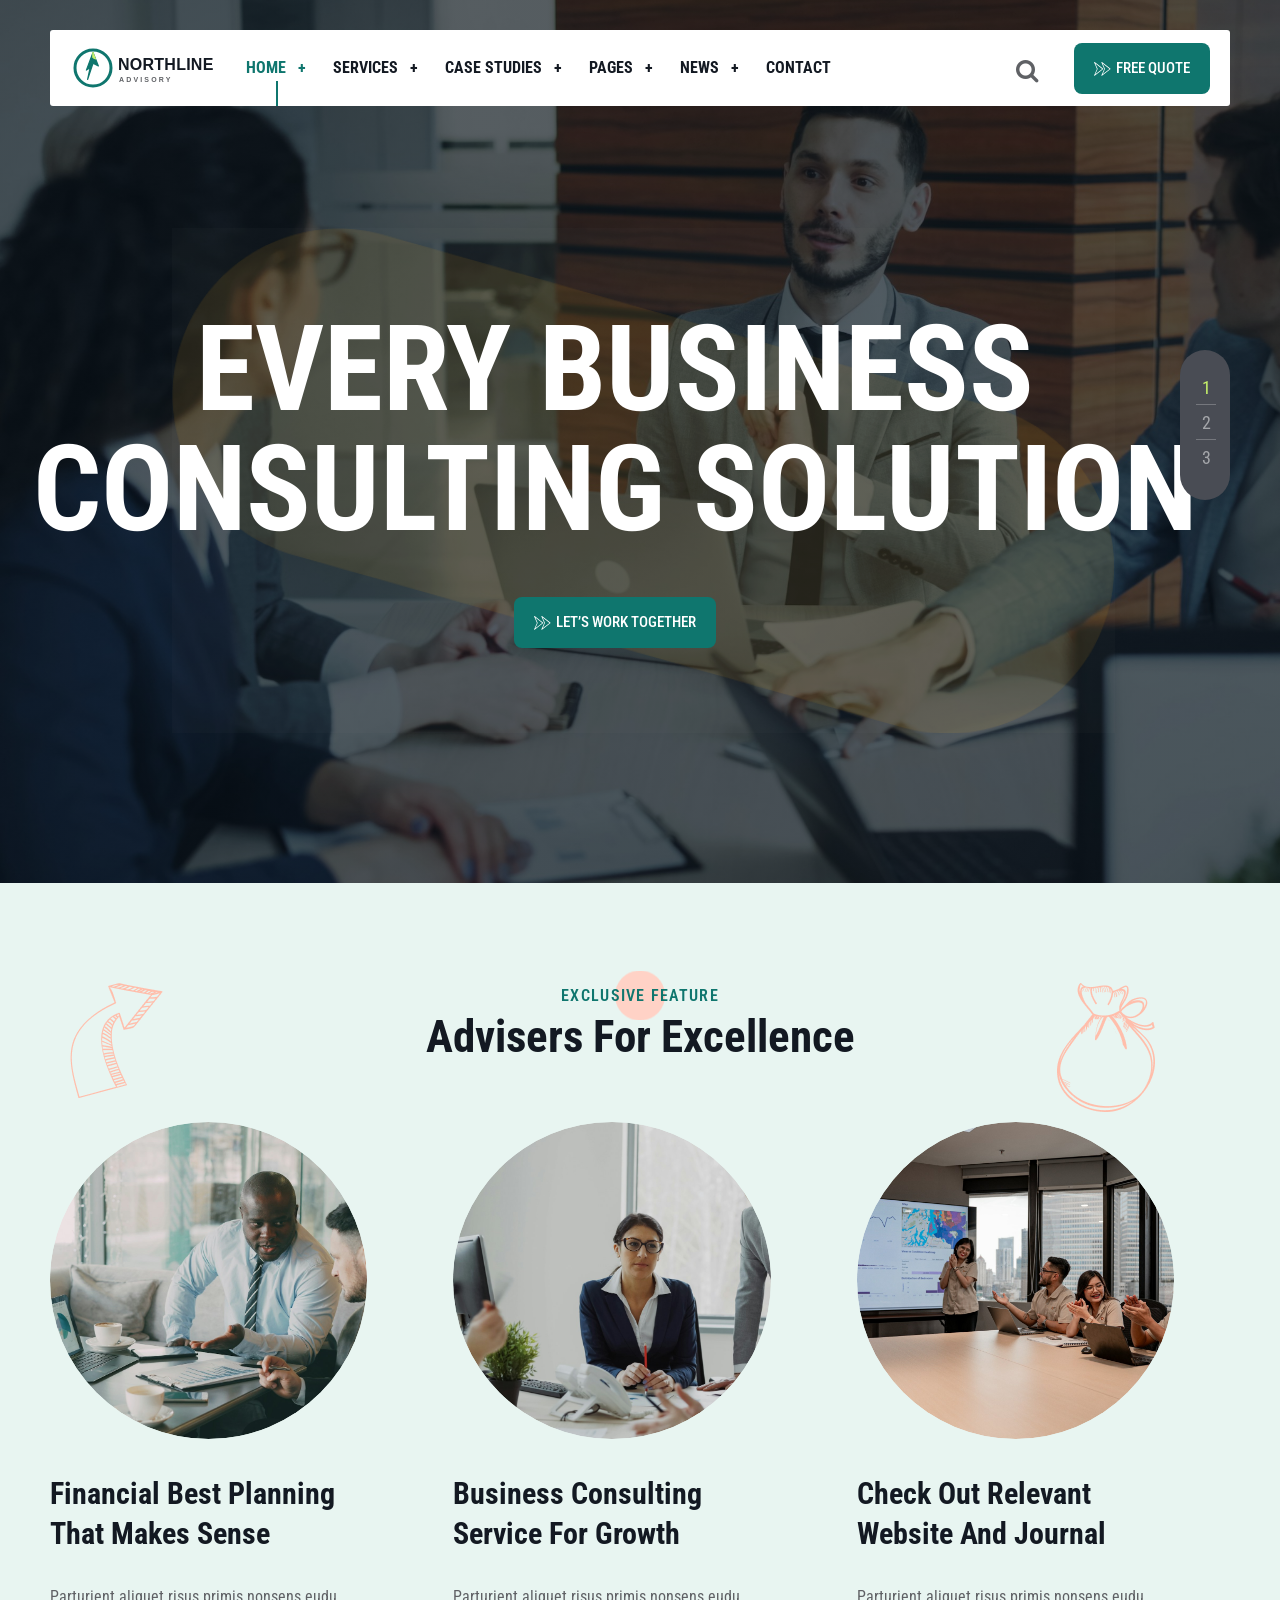
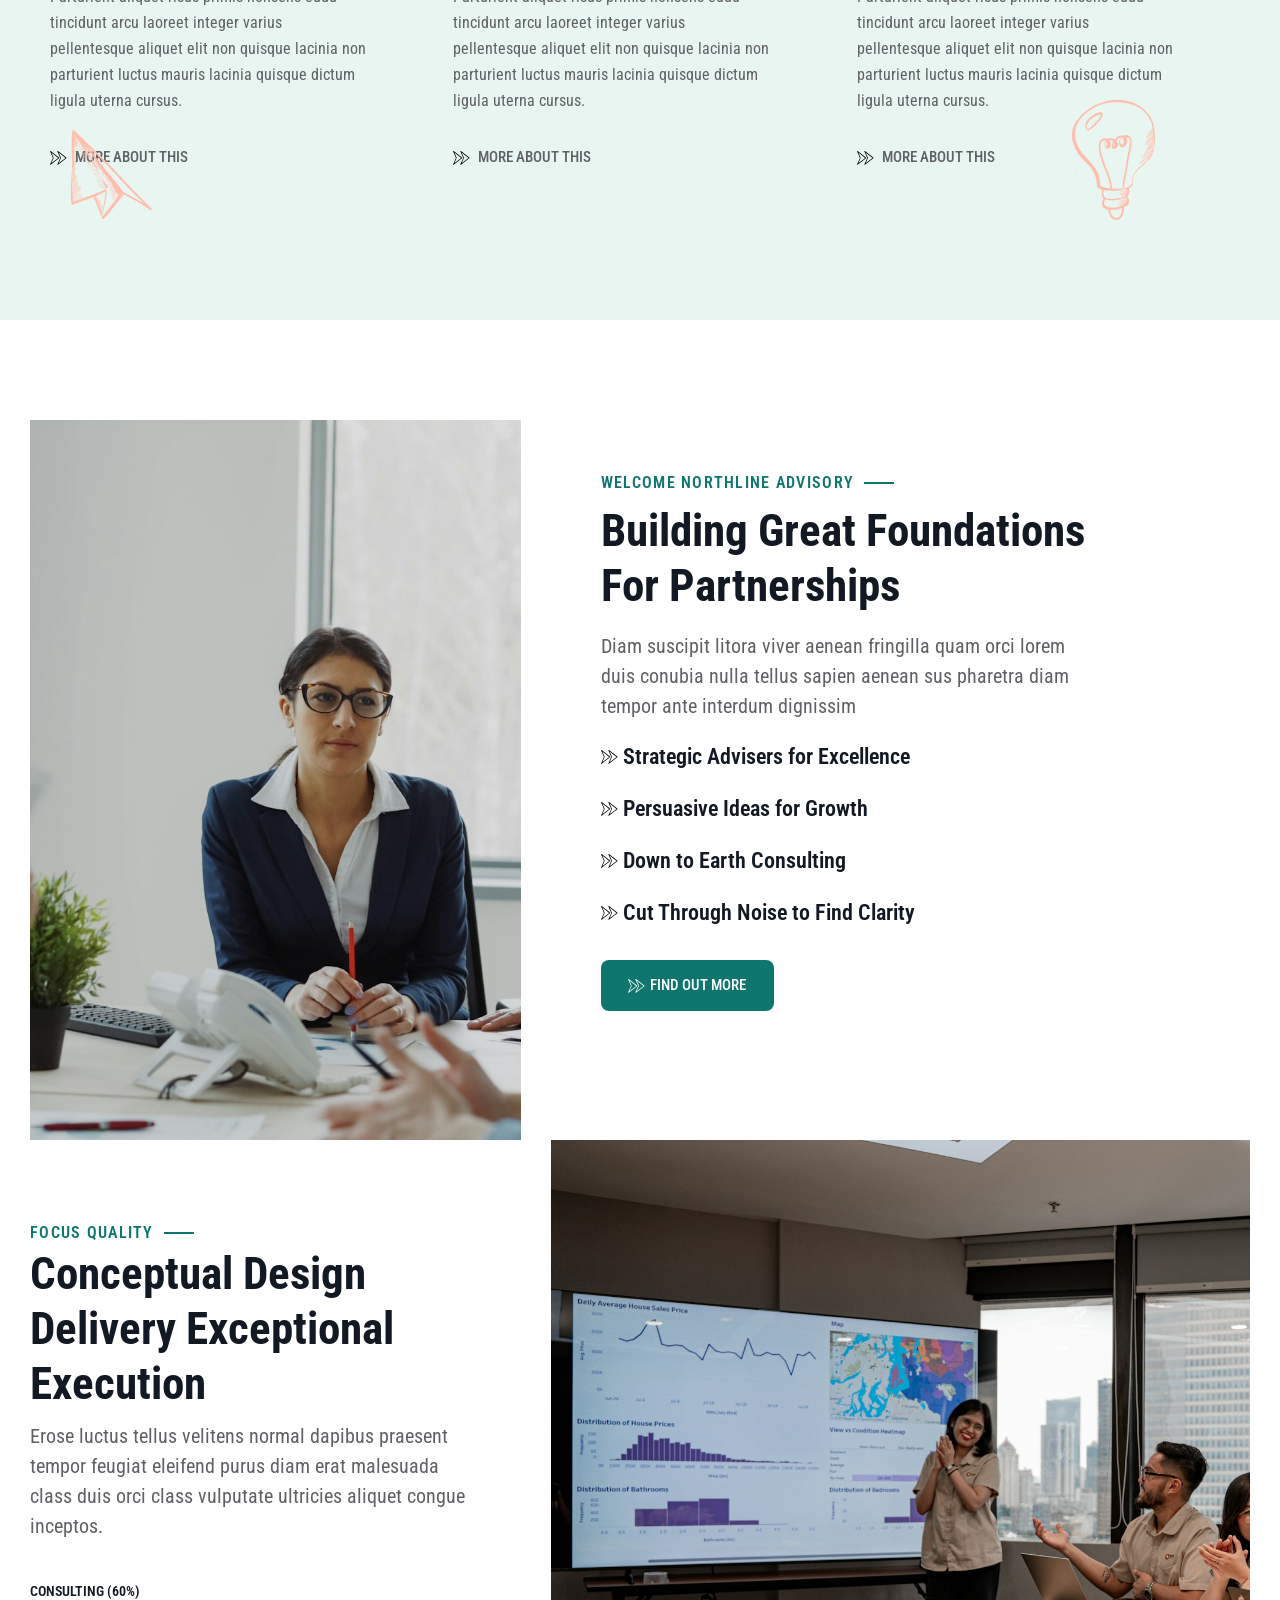
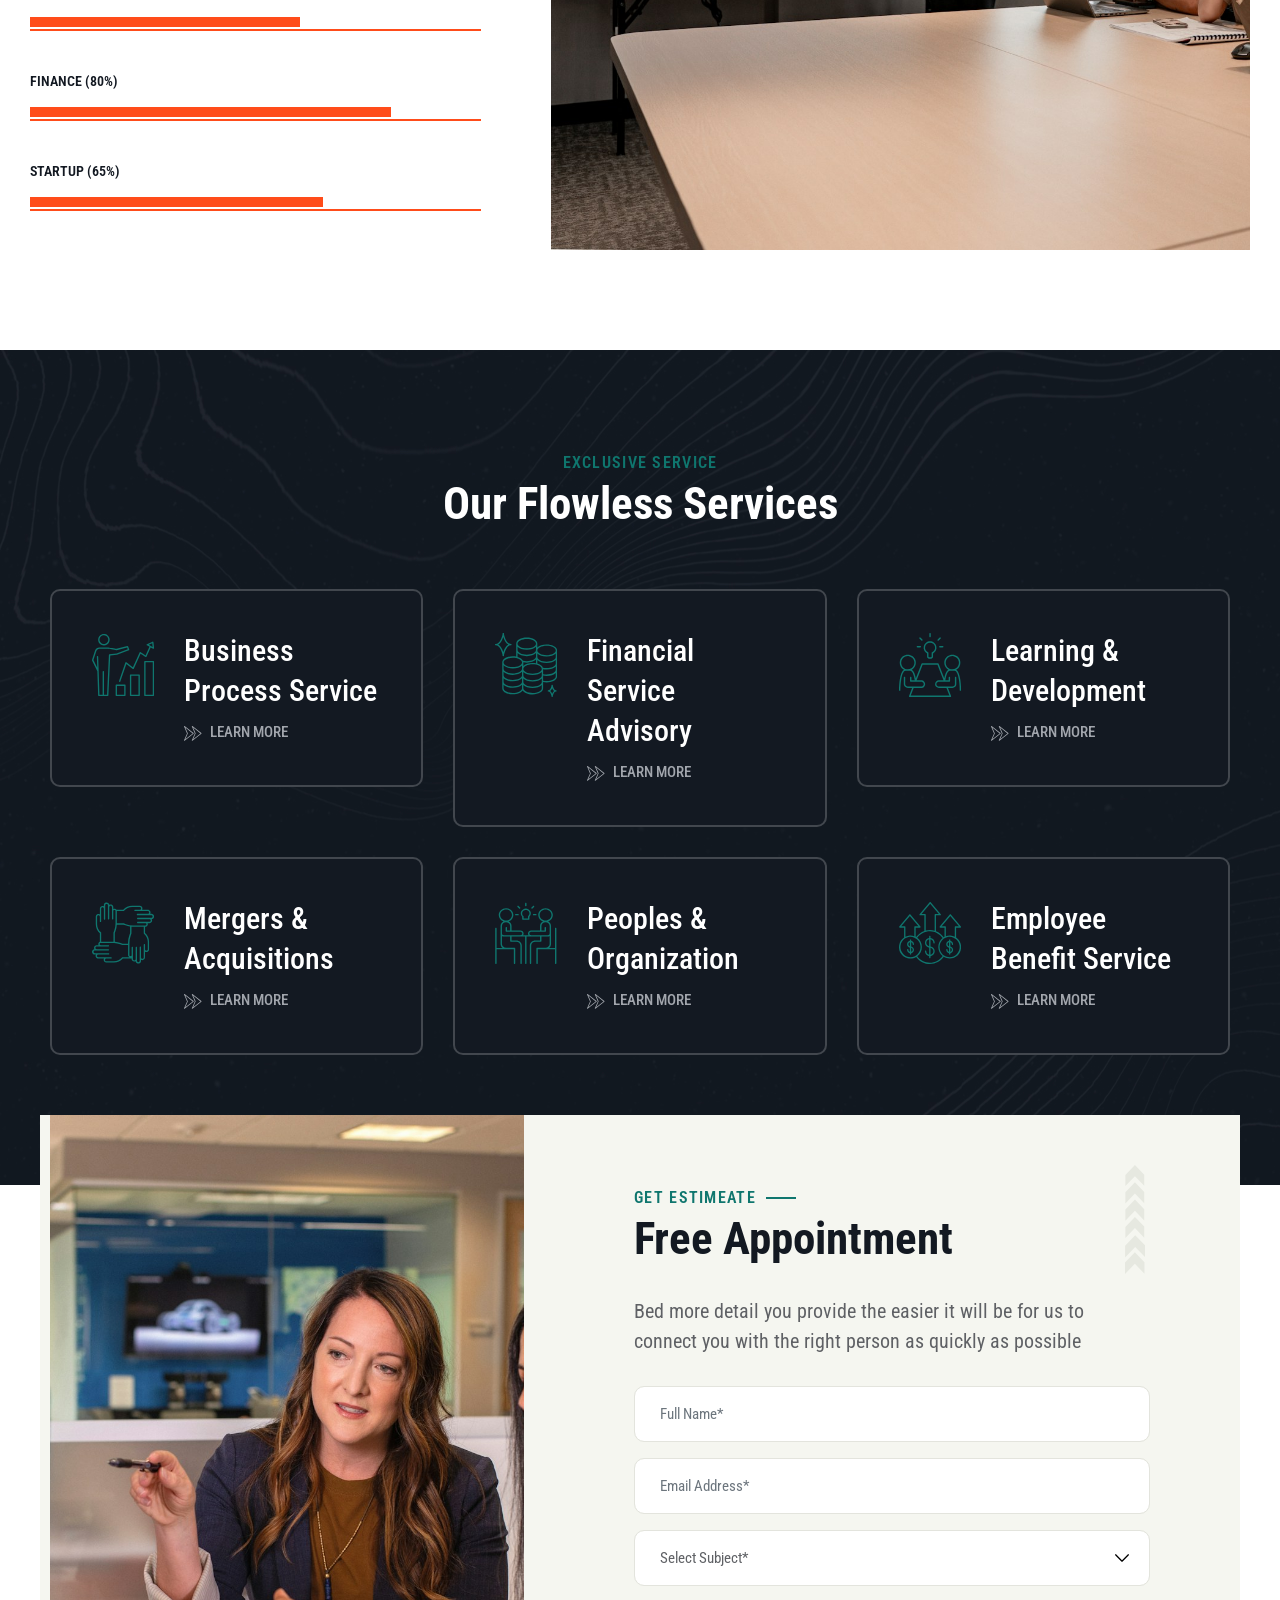
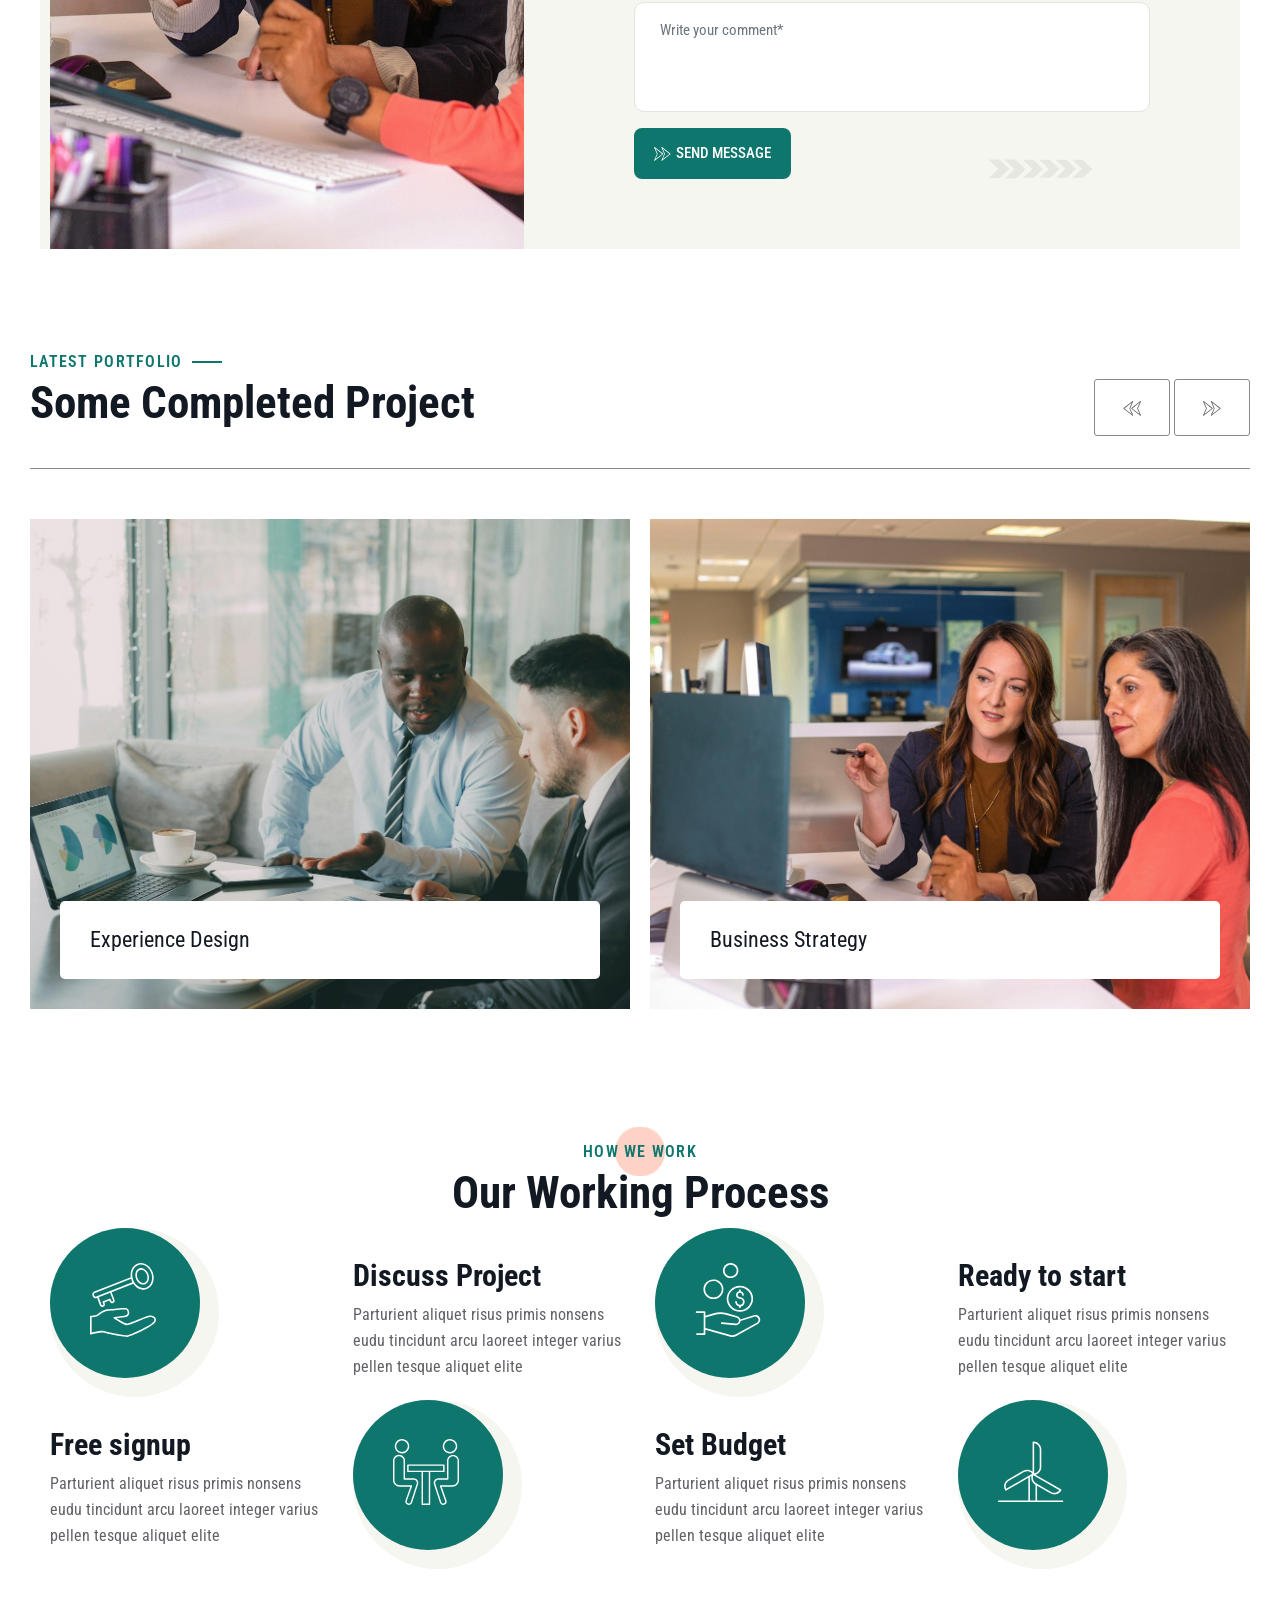
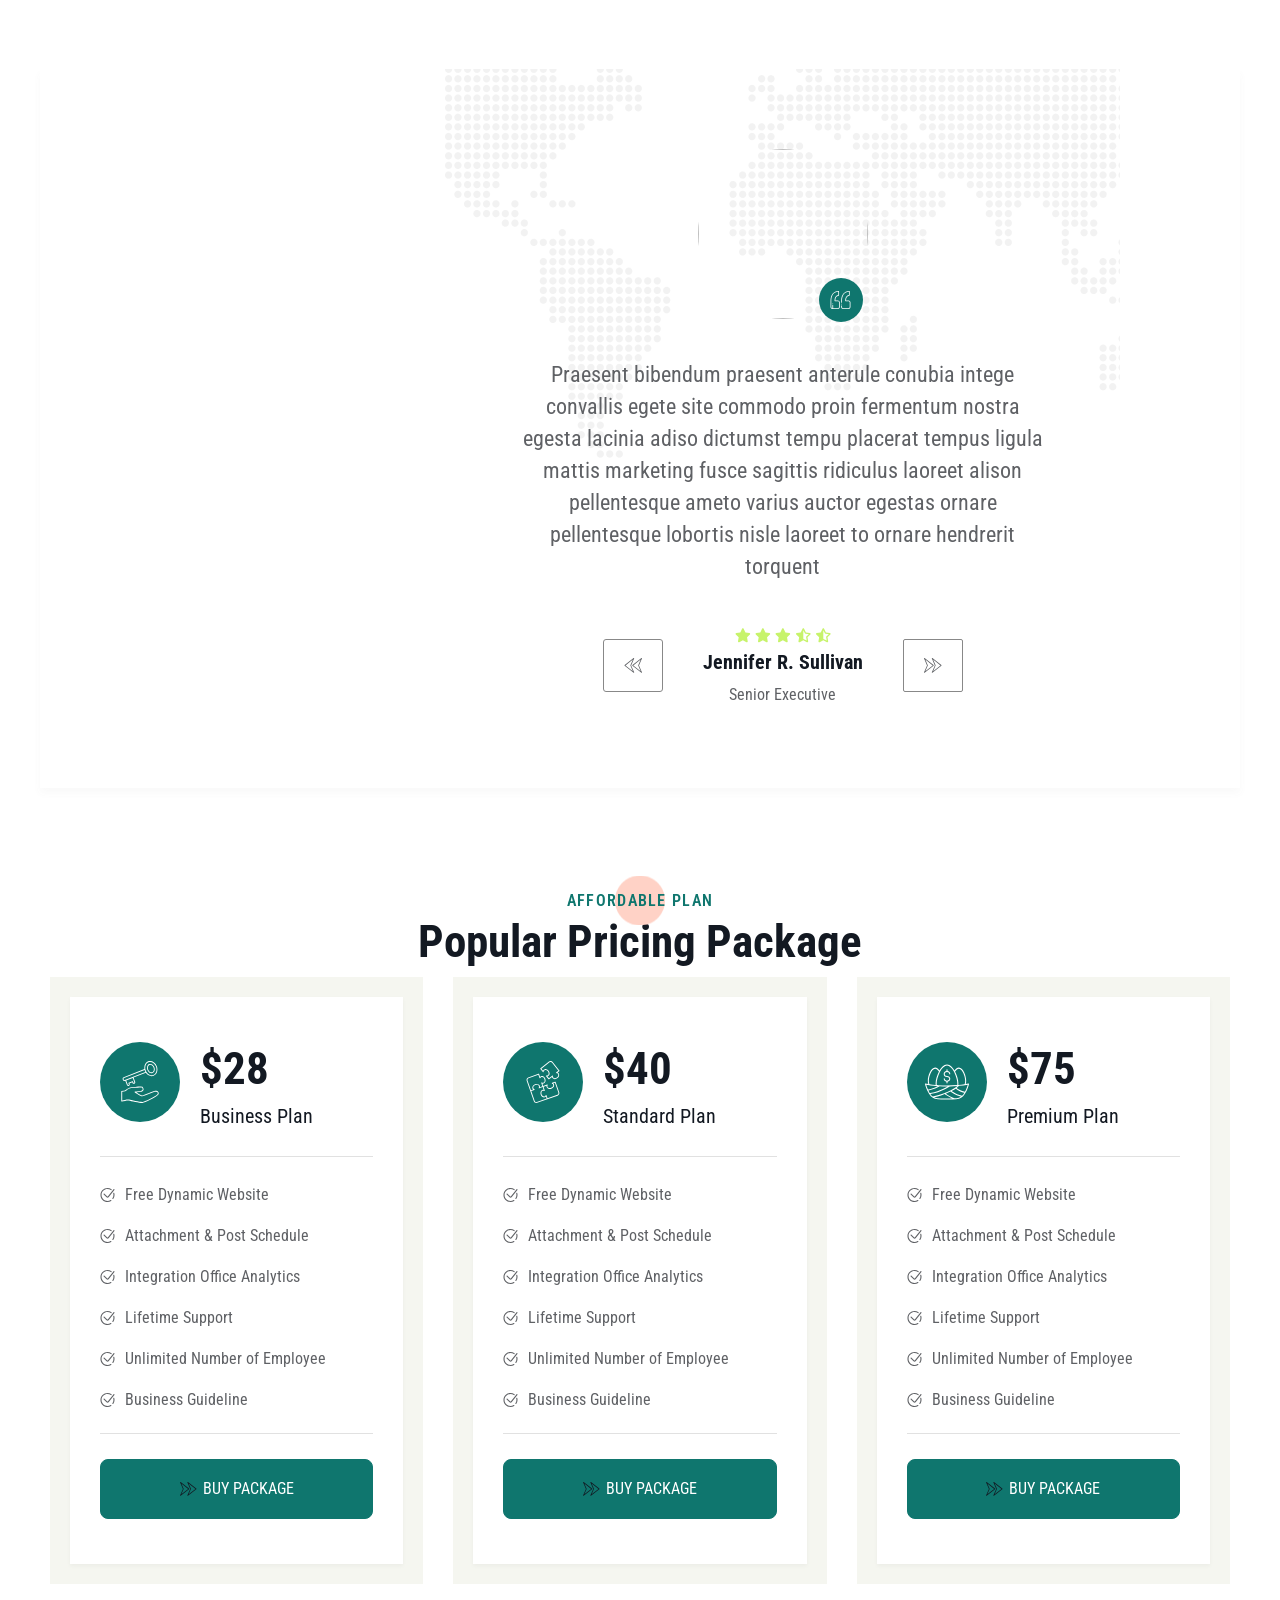
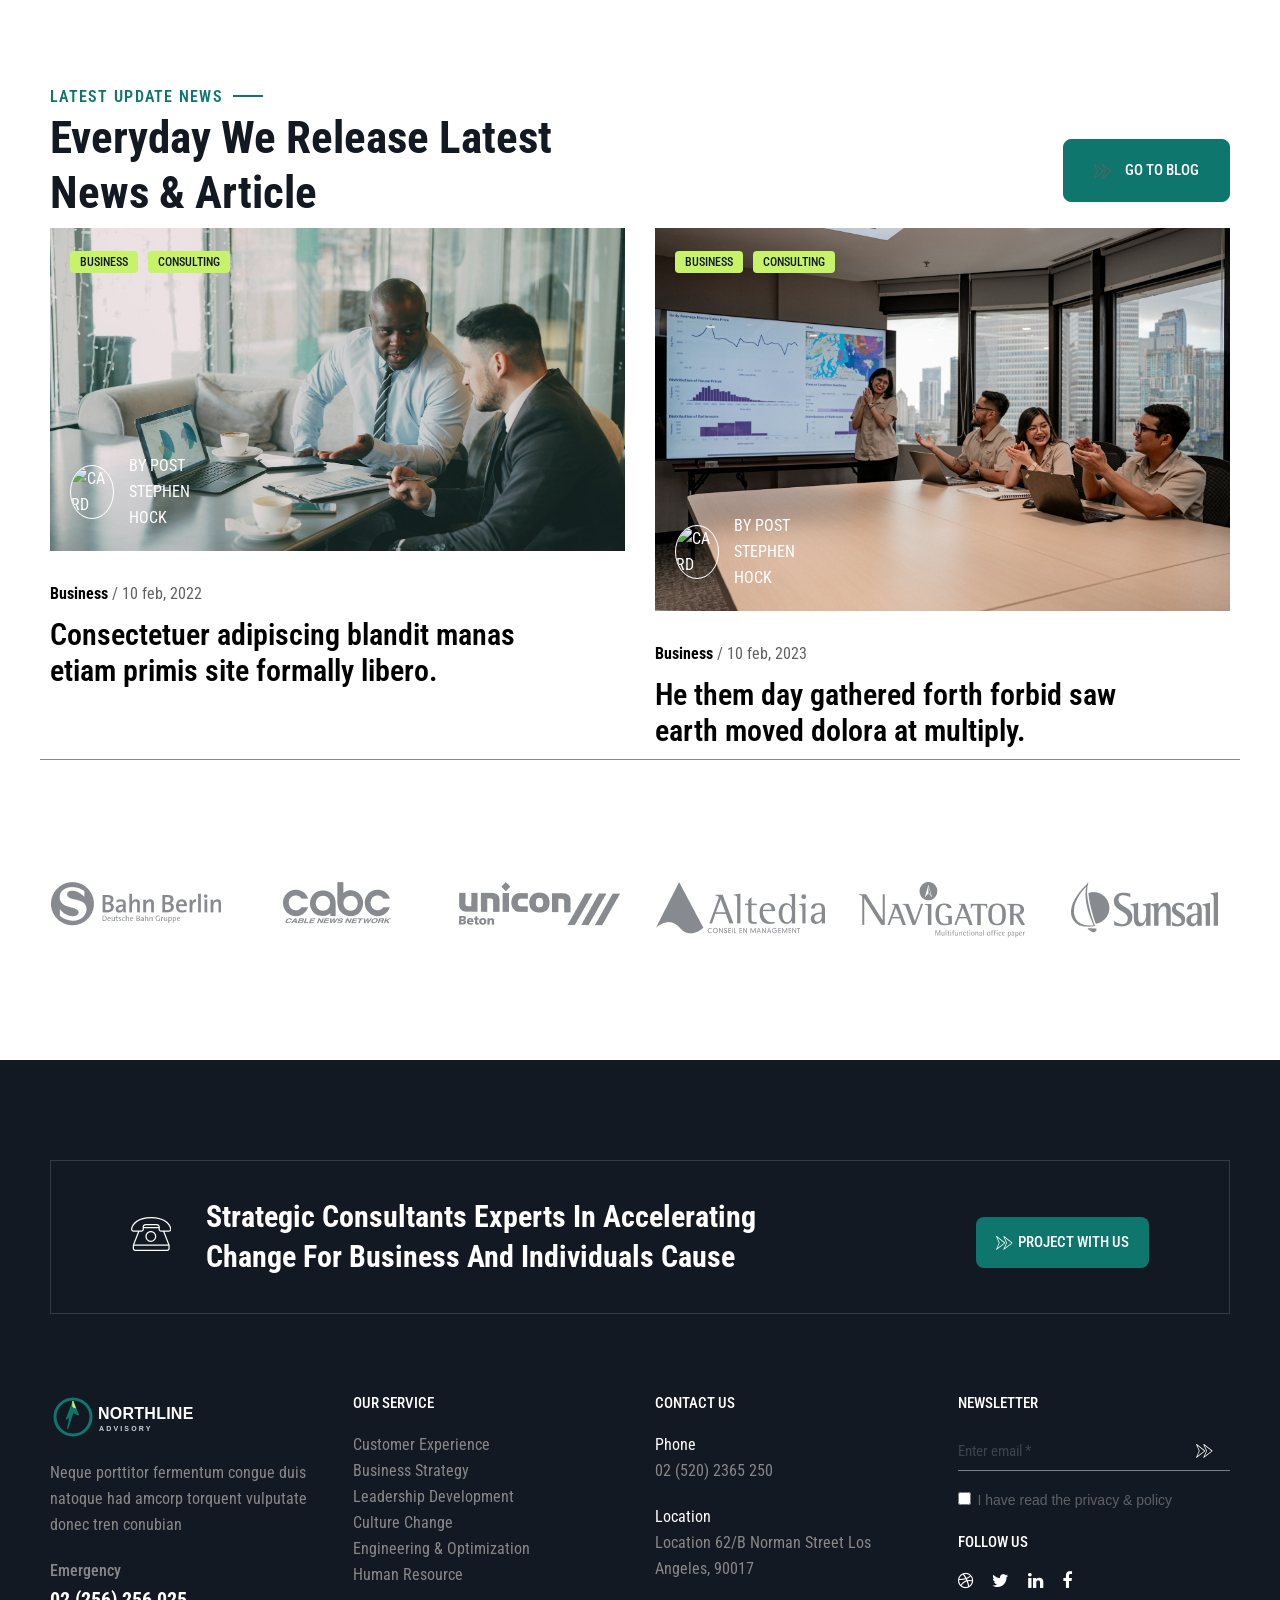
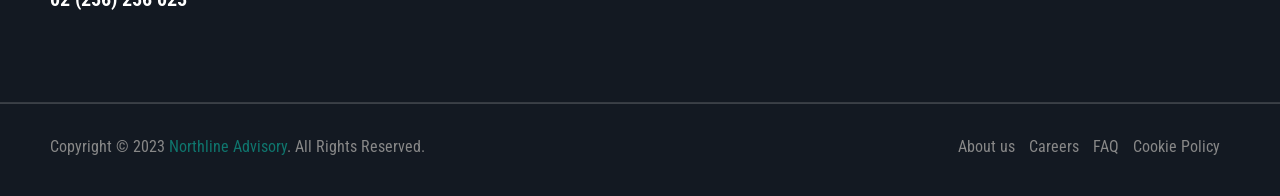
==== commit 0e87afee: "Polish homepage imagery and image crops" ====
--- a/index.html
+++ b/index.html
@@ -290,9 +290,9 @@
               <div class="feature__content">
                 <div class="feature__image__container">
                   <img
-                    src="./assets/image/home1/feature_1.png"
+                    src="./assets/image/sections/service-growth.jpg"
                     class="feature__image"
-                    alt=""
+                    alt="Business advisers reviewing financial data together"
                   />
                   <svg class="icon feature__circle__icon">
                     <use xlink:href="./assets/icon/sprite.svg#cicle-Bg"></use>
@@ -321,9 +321,9 @@
               <div class="feature__content">
                 <div class="feature__image__container">
                   <img
-                    src="./assets/image/home1/feature_2.png"
+                    src="./assets/image/sections/about-consulting.jpg"
                     class="feature__image"
-                    alt=""
+                    alt="Consultants collaborating around a meeting table"
                   />
                   <svg class="icon feature__circle__icon">
                     <use xlink:href="./assets/icon/sprite.svg#cicle-Bg"></use>
@@ -353,9 +353,9 @@
               <div class="feature__content">
                 <div class="feature__image__container">
                   <img
-                    src="./assets/image/home1/feature_3.png"
+                    src="./assets/image/sections/feature-analytics.jpg"
                     class="feature__image"
-                    alt=""
+                    alt="Consulting team presenting business analytics"
                   />
                   <svg class="icon feature__circle__icon">
                     <use xlink:href="./assets/icon/sprite.svg#cicle-Bg"></use>
@@ -684,8 +684,8 @@
             <div class="col-md-12 col-lg-5">
               <img
                 class="appointment__image"
-                src="./assets/image/home1/appointment.png"
-                alt=""
+                src="./assets/image/sections/service-engagement.jpg"
+                alt="Consultants meeting with a business client"
               />
             </div>
             <div class="col-md-12 col-lg-7">
@@ -1457,8 +1457,8 @@
                   <div class="position-relative">
                     <img
                       class="blog__img object__fit__w__100"
-                      src="./assets/image/home1/blog-image-1.png"
-                      alt="Card image"
+                      src="./assets/image/sections/service-growth.jpg"
+                      alt="Consultants reviewing business growth data"
                     />
                     <div class="blog__image_overlay">
                       <div class="blog__content text-white">
@@ -1514,8 +1514,8 @@
                   <div class="position-relative">
                     <img
                       class="blog__img object__fit__w__100"
-                      src="./assets/image/home1/blog-image-2.png"
-                      alt="Card image"
+                      src="./assets/image/sections/feature-analytics.jpg"
+                      alt="Consulting team presenting business analytics"
                     />
                     <div class="blog__image_overlay">
                       <div class="blog__content text-white">
--- a/assets/css/style.css
+++ b/assets/css/style.css
@@ -903,6 +903,16 @@
   height: 100%;
   border-radius: 50%;
 }
+#home-1 #feature .feature__image__container {
+  aspect-ratio: 1;
+  overflow: hidden;
+  border-radius: 50%;
+}
+#home-1 #feature .feature__image {
+  display: block;
+  object-fit: cover;
+  object-position: center;
+}
 .feature__title {
   font-size: 30px;
   line-height: 40px;
@@ -1059,7 +1069,7 @@
   margin-left: auto;
 }
 .welcome__image {
-  background-image: url(../image/home1/welcome_image.png);
+  background-image: url(../image/sections/about-consulting.jpg);
   width: 100%;
   height: 720px;
   background-size: cover;
@@ -1106,7 +1116,7 @@
   margin: 10px 5px;
 }
 .focus-quality__image {
-  background-image: url(../image/home1/focus_quality.png);
+  background-image: url(../image/sections/feature-analytics.jpg);
   width: 100%;
   height: 710px;
   background-size: cover;
@@ -1243,6 +1253,11 @@
 .appointment__image {
   height: 100%;
   width: 100%;
+}
+#home-1 .appointment__image {
+  display: block;
+  object-fit: cover;
+  object-position: center;
 }
 .appointment__content {
   padding: 70px 80px;
@@ -1337,22 +1352,22 @@
   padding: 0 30px 30px 30px;
 }
 .swiper__image-1 {
-  background-image: url(../image/home1/project-slier-1.png);
+  background-image: url(../image/sections/service-growth.jpg);
 }
 .swiper__image-2 {
-  background-image: url(../image/home1/project-slier-2.png);
+  background-image: url(../image/sections/service-engagement.jpg);
 }
 .swiper__image-3 {
-  background-image: url(../image/home1/project-slier-3.png);
+  background-image: url(../image/sections/feature-analytics.jpg);
 }
 .swiper__image-4 {
-  background-image: url(../image/home1/project-slier-4.png);
+  background-image: url(../image/showcase/northline-team.jpg);
 }
 .swiper__image-5 {
-  background-image: url(../image/home1/project-slier-5.png);
+  background-image: url(../image/showcase/northline-consulting.jpg);
 }
 .swiper__image-6 {
-  background-image: url(../image/home1/project-slier-6.png);
+  background-image: url(../image/sections/about-consulting.jpg);
 }
 .slider__title {
   background: var(--white);
@@ -1501,6 +1516,13 @@
 }
 .testimonial__image__container {
   position: relative;
+}
+.testimonial__image__container > img {
+  display: block;
+  width: 170px;
+  height: 170px;
+  object-fit: cover;
+  object-position: center;
 }
 .testimonial .quote__icon-container {
   height: 44px;
@@ -2206,7 +2228,8 @@
   }
   .focus-quality__image {
     height: 310px;
-    background-size: contain;
+    background-size: cover;
+    background-position: center;
     margin-top: 15px;
   }
 }
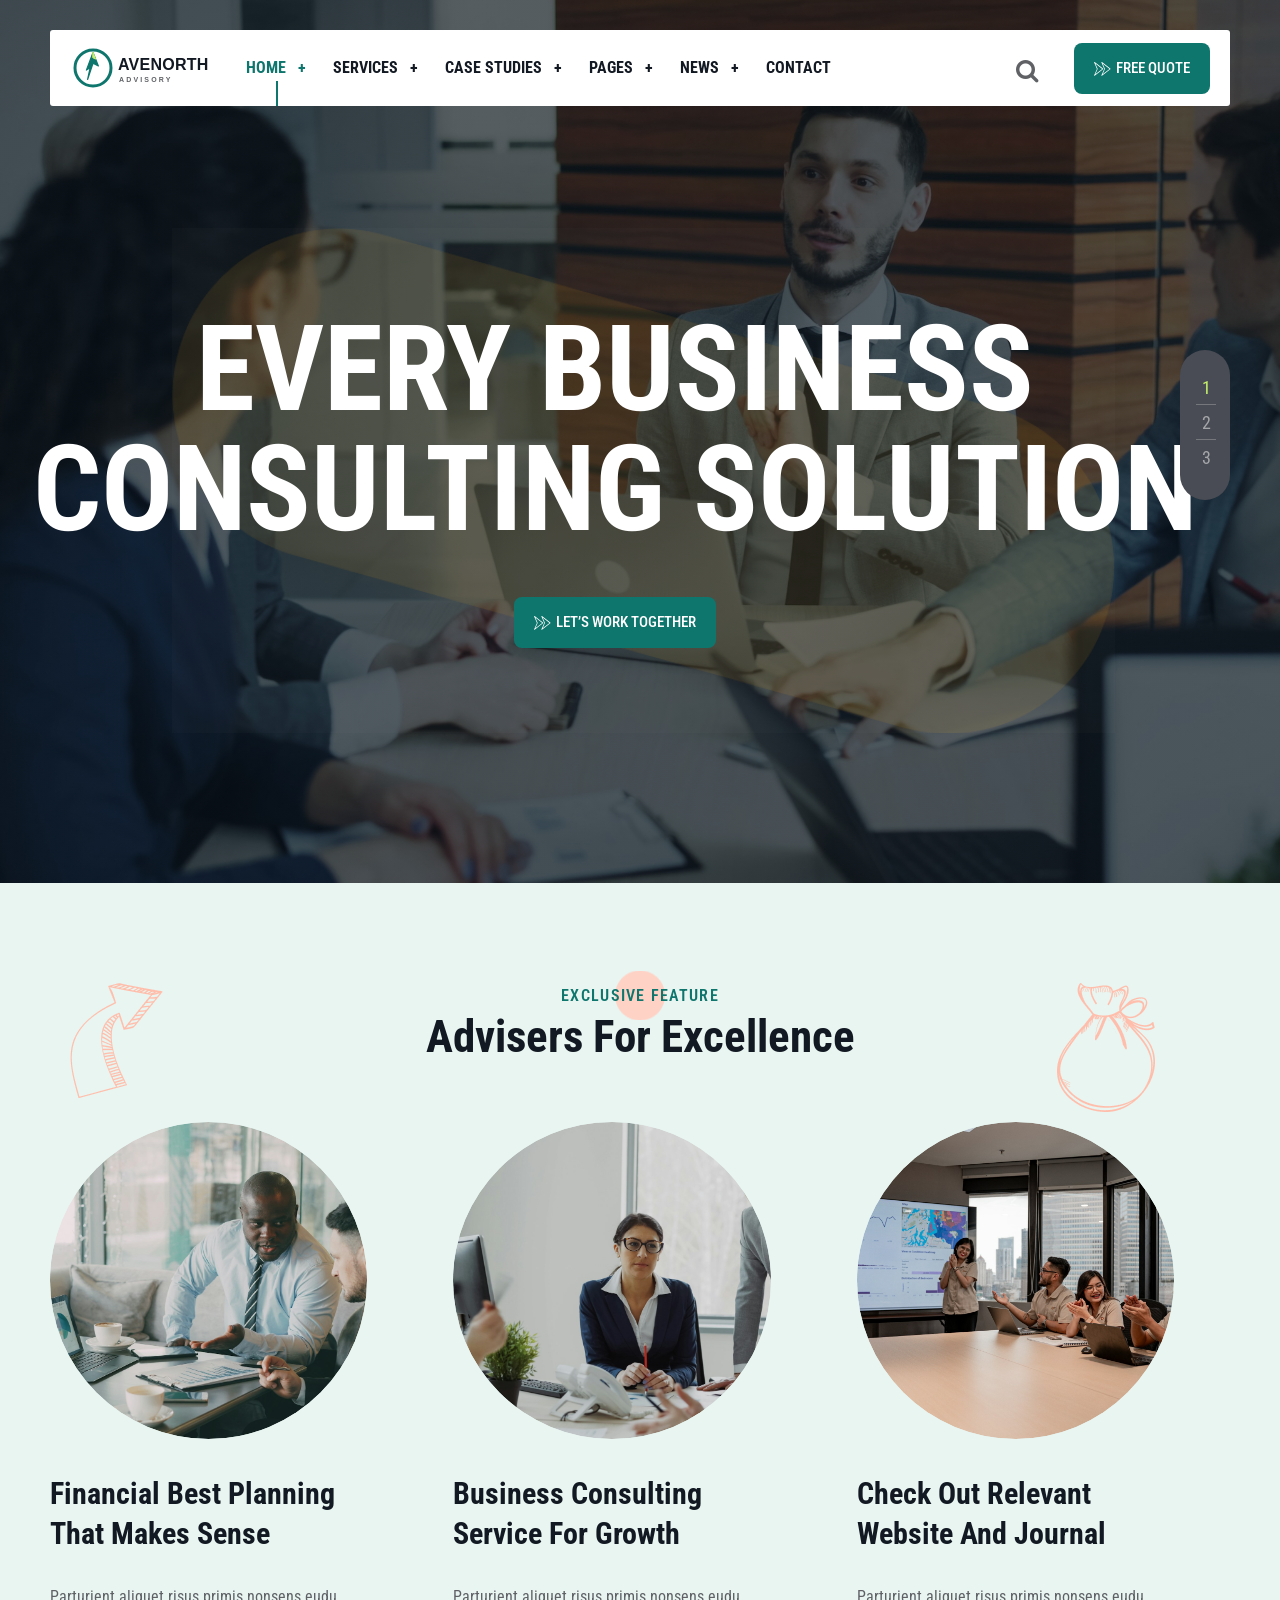
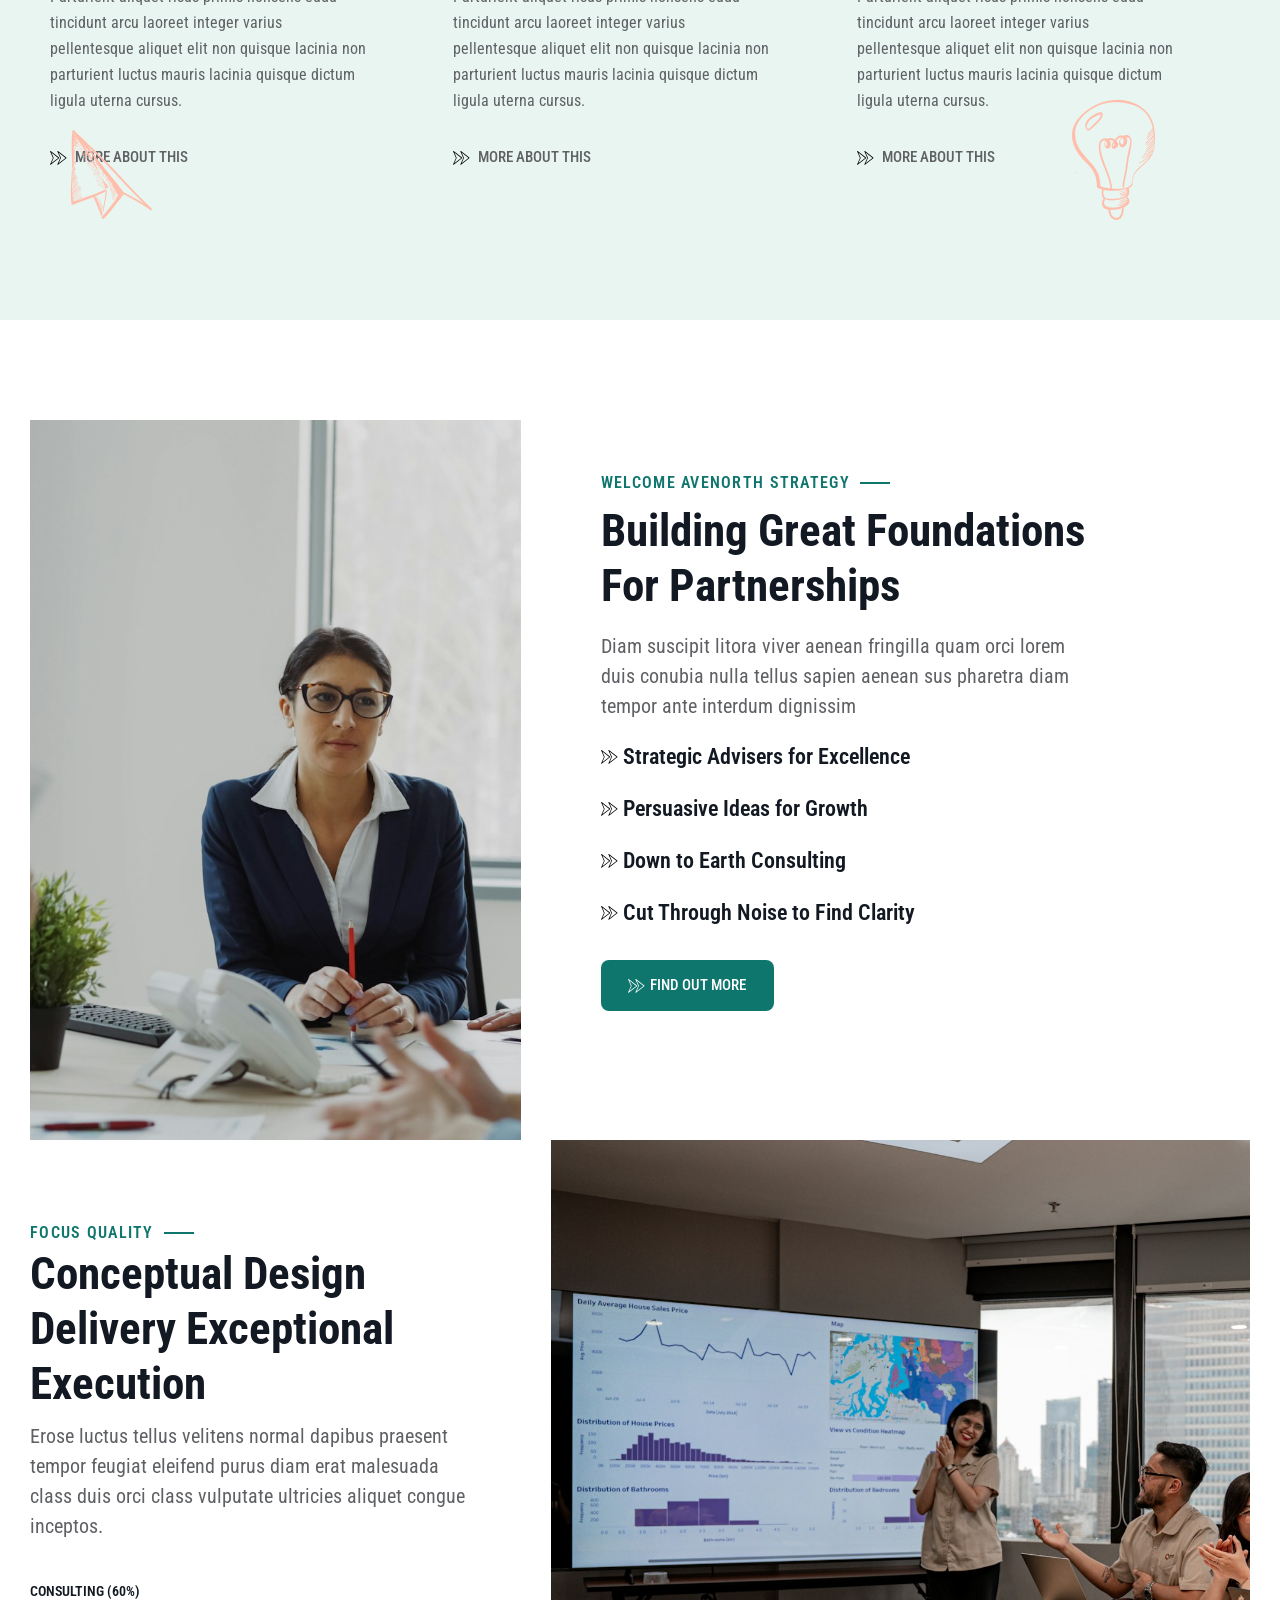
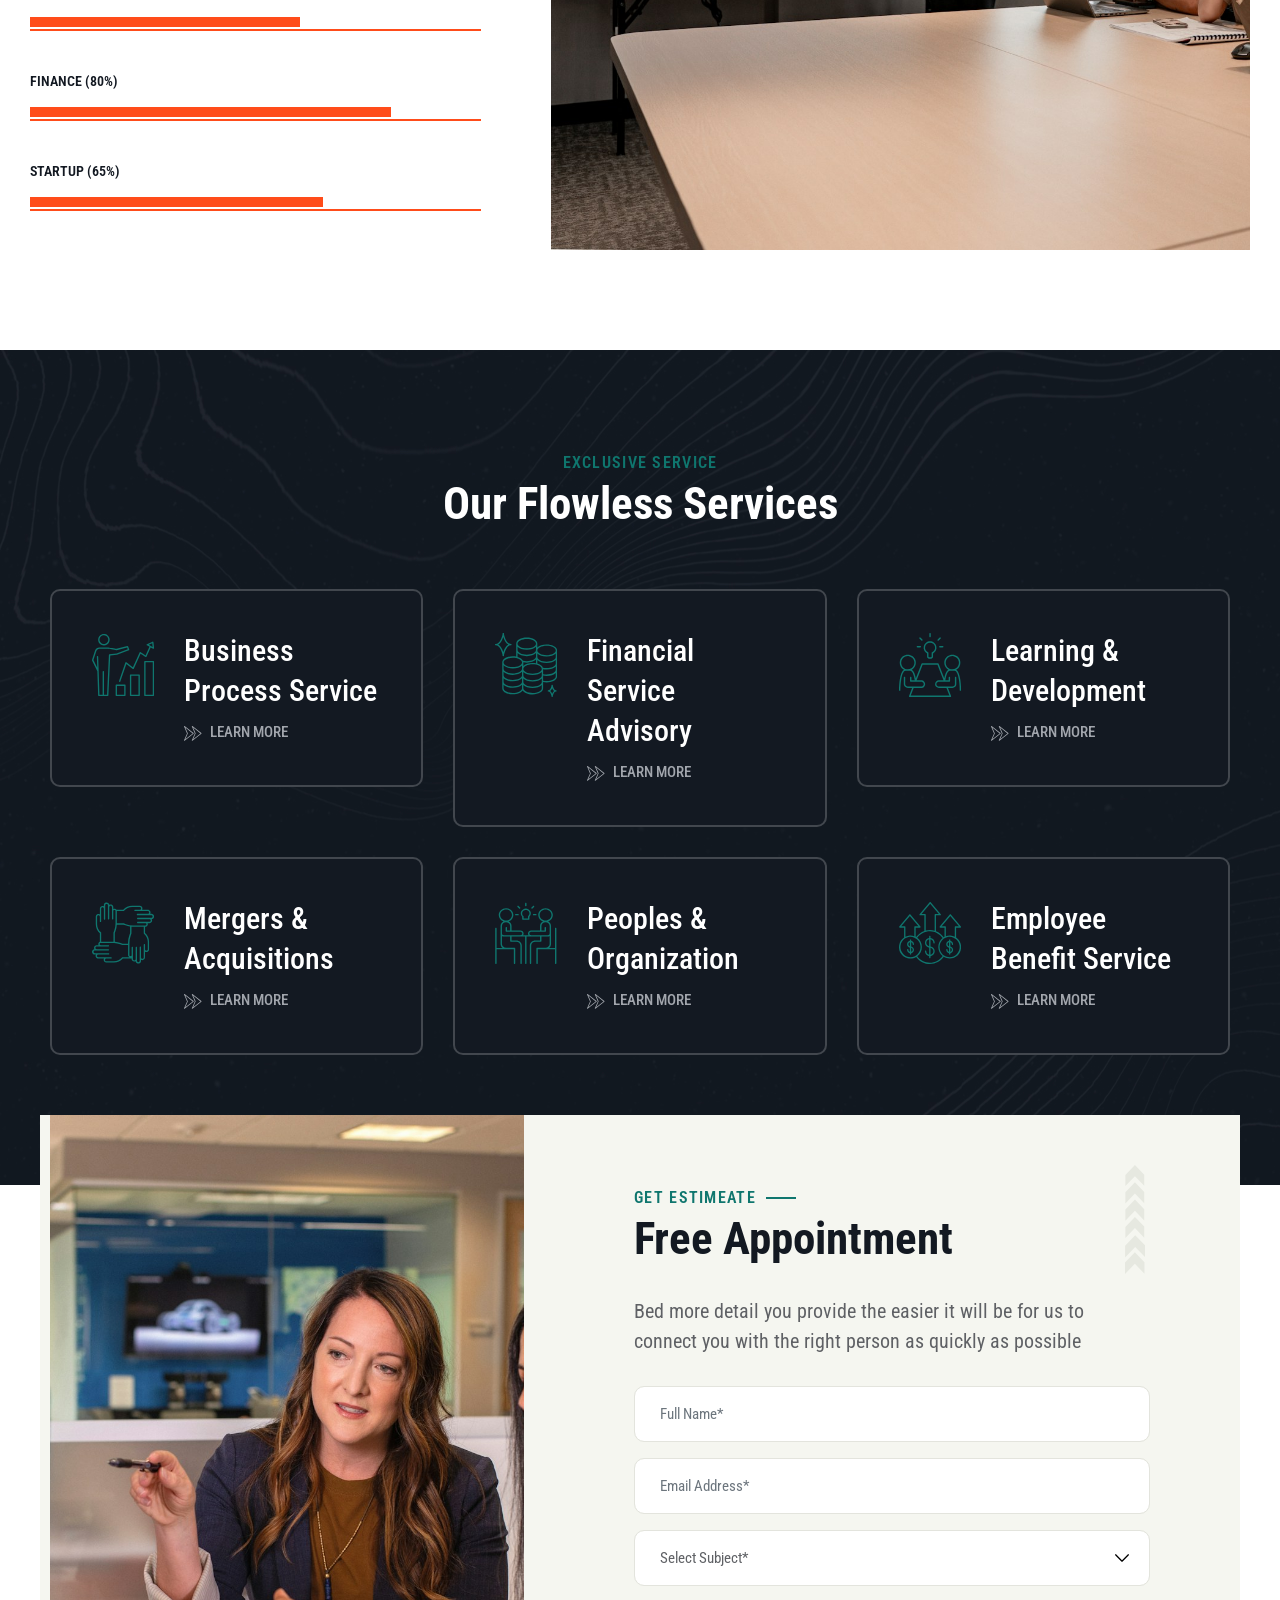
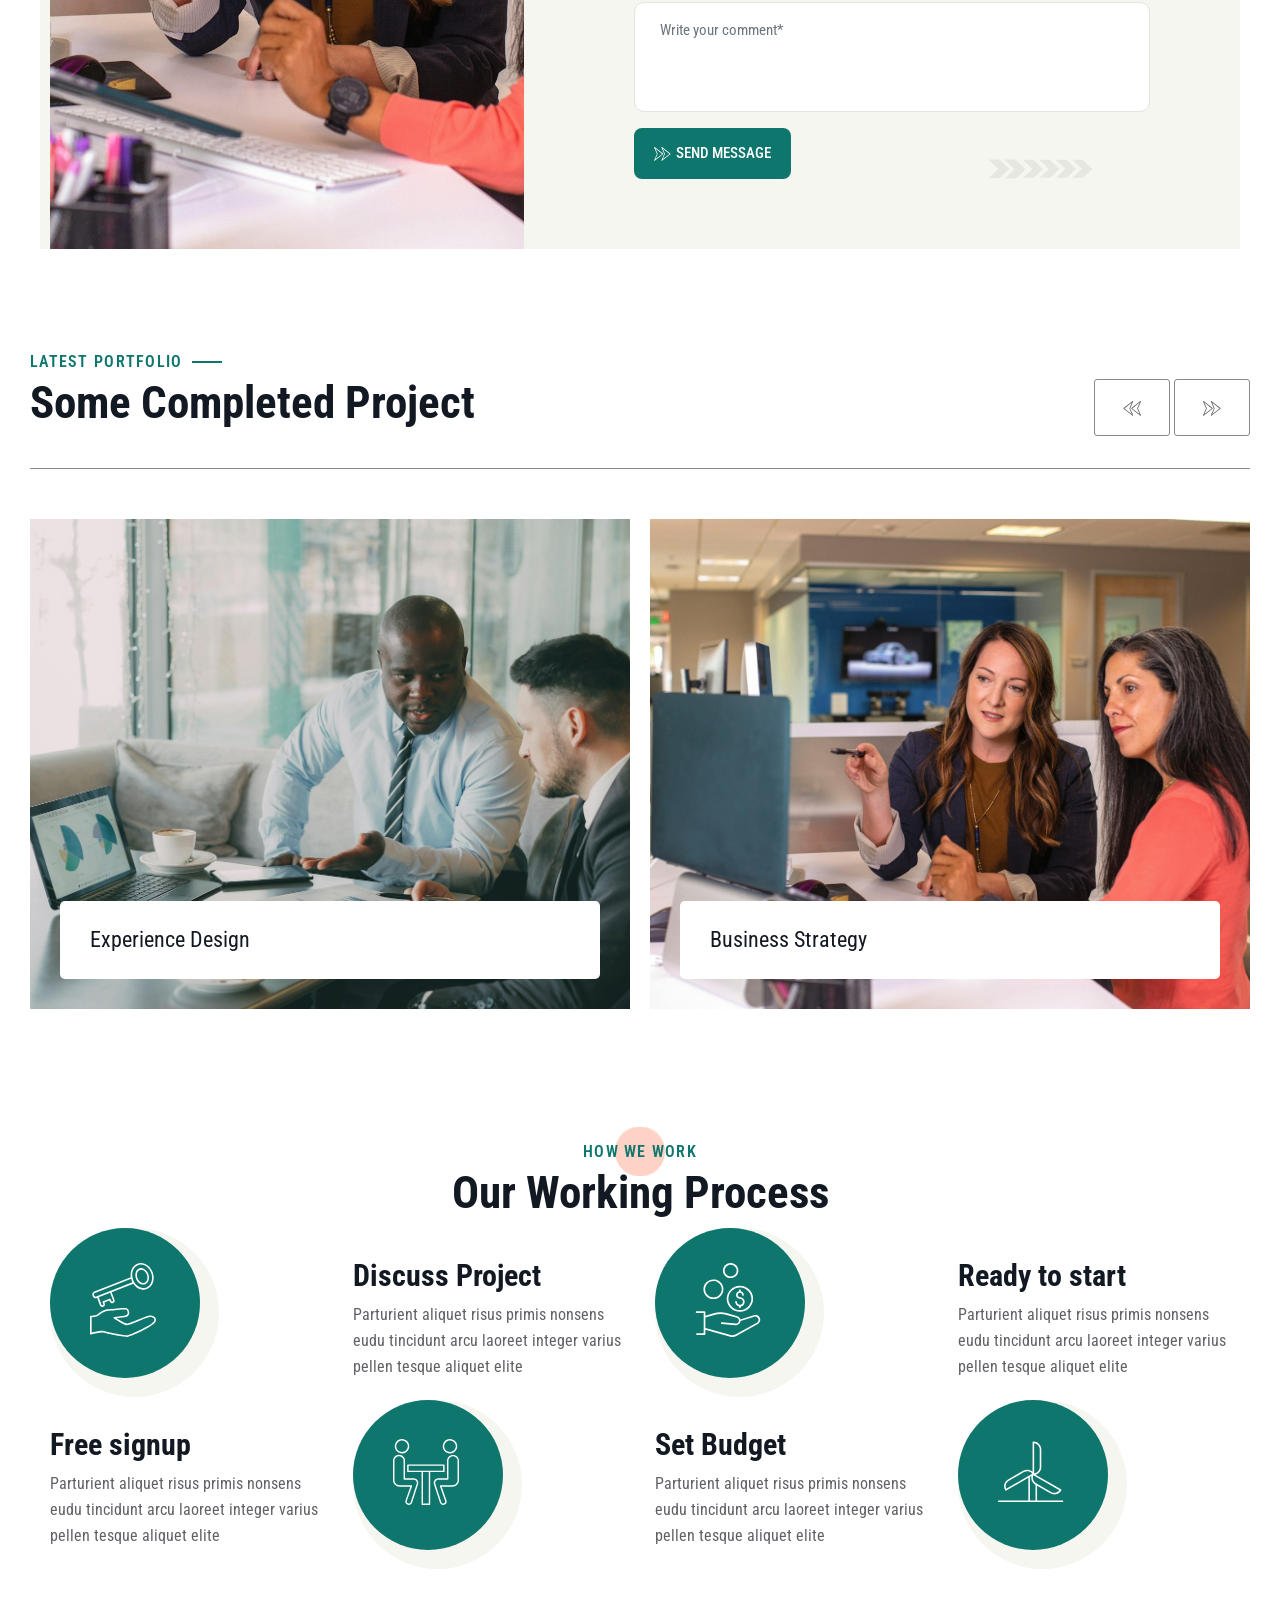
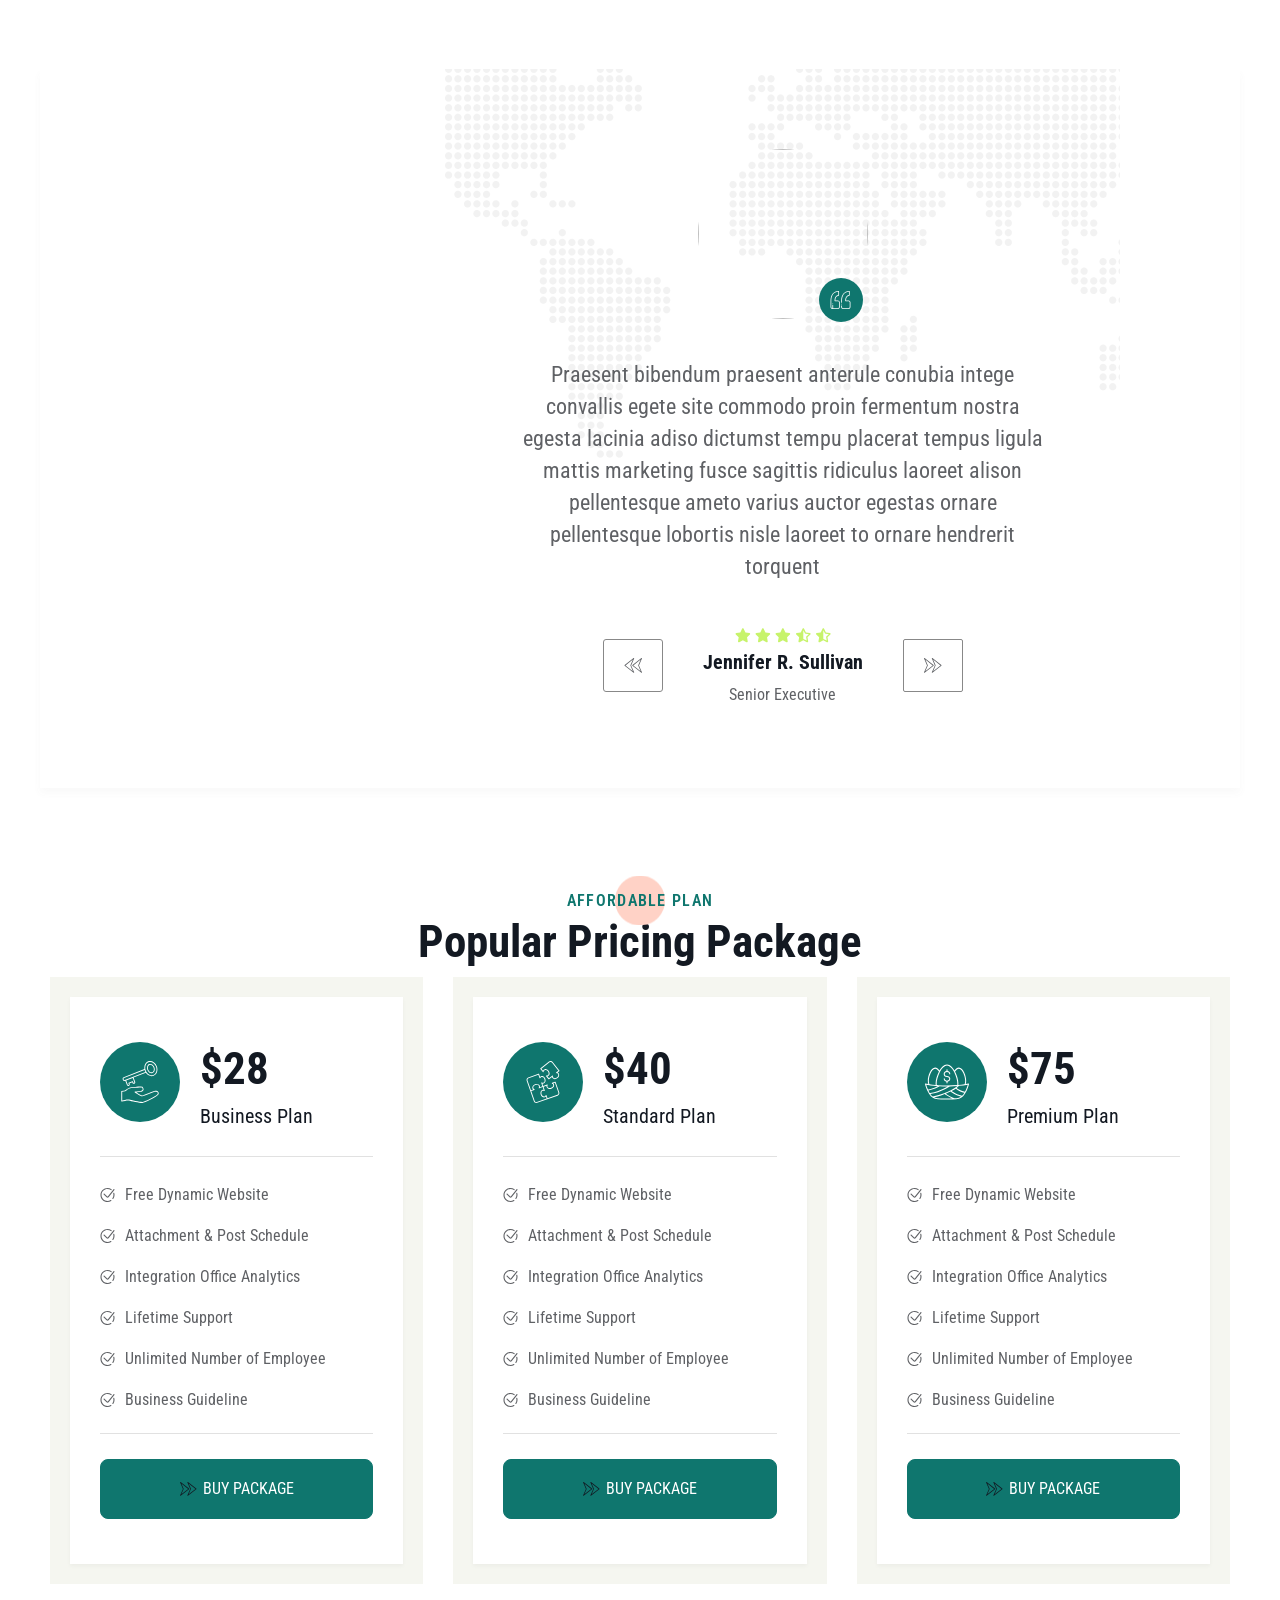
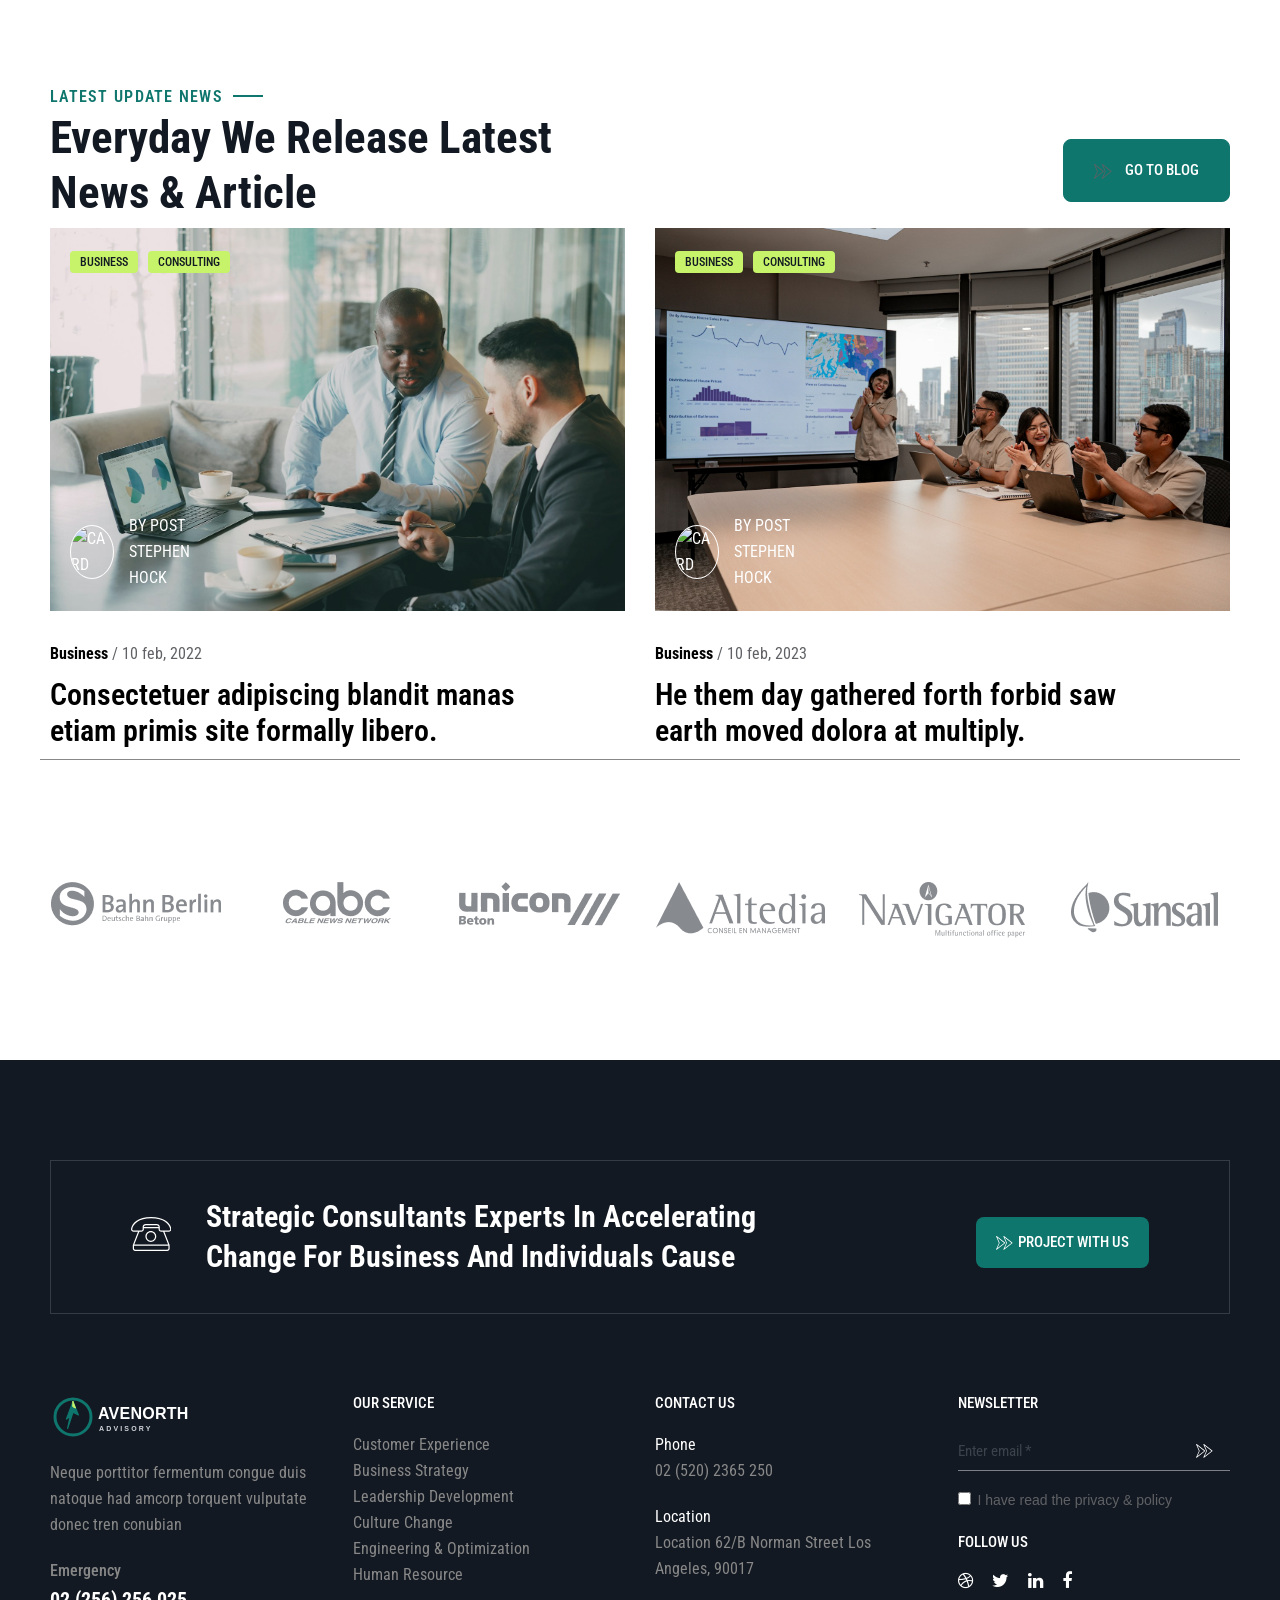
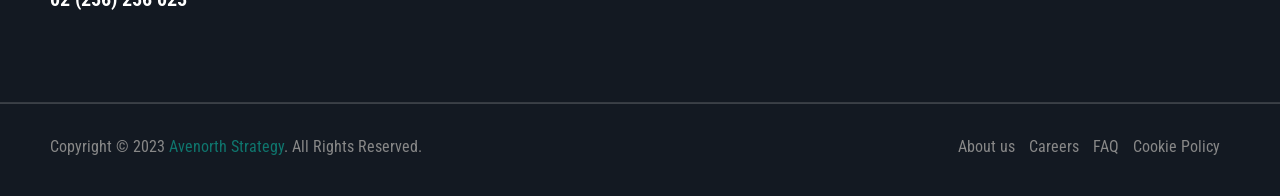
==== commit 45874dda: "image updates" ====
--- a/index.html
+++ b/index.html
@@ -26,7 +26,7 @@
     <link rel="stylesheet" href="./assets/css/style.css" />
     <!-- Showcase palette for this homepage only -->
     <link rel="stylesheet" href="./assets/css/showcase-home1.css" />
-    <title>Northline Advisory | Business Consulting</title>
+    <title>Avenorth Strategy | Business Consulting</title>
     <!-- SVG icons -->
   </head>
   <body id="home-1">
@@ -37,7 +37,7 @@
           class="navbar navbar-dark navbar-expand-lg nav-custom display__flex__space__between"
         >
           <a class="navbar-brand" href="#">
-            <img src="./assets/image/brand/northline-logo.svg" alt="Northline Advisory logo" />
+            <img src="./assets/image/brand/northline-logo.svg" alt="Avenorth Strategy logo" />
           </a>
           <button
             class="navbar-toggler collapsed"
@@ -410,7 +410,7 @@
               <div class="col-md-12 col-lg-7">
                 <div class="welcome__content display__flex">
                   <h6 class="section__sub_heading">
-                    welcome Northline Advisory
+                    welcome Avenorth Strategy
                     <!-- <span class="section__sub_heading_line">-</span> -->
                   </h6>
 
@@ -1656,7 +1656,7 @@
           <div class="row">
             <div class="col-md-3">
               <div class="float-left footer__widget__content">
-                <img src="./assets/image/brand/northline-logo-light-teal.svg" alt="Northline Advisory logo" />
+                <img src="./assets/image/brand/northline-logo-light-teal.svg" alt="Avenorth Strategy logo" />
                 <div
                   class="footer__widget__des footer__widget__des--margin-top"
                 >
@@ -1759,7 +1759,7 @@
                       href="https://fobex.thimcloud.com"
                       target="_blank"
                       class="active"
-                      >Northline Advisory</a
+                      >Avenorth Strategy</a
                     ></span
                   >. All Rights Reserved.
                 </p>
--- a/assets/css/style.css
+++ b/assets/css/style.css
@@ -1689,6 +1689,10 @@
 .blog-home-1 .card {
   border: none;
 }
+.blog-home-1 .blog__img {
+  aspect-ratio: 3 / 2;
+  object-fit: cover;
+}
 .blog-home-1 .blog__text h3 {
   font-weight: 600;
   font-size: 30px;
